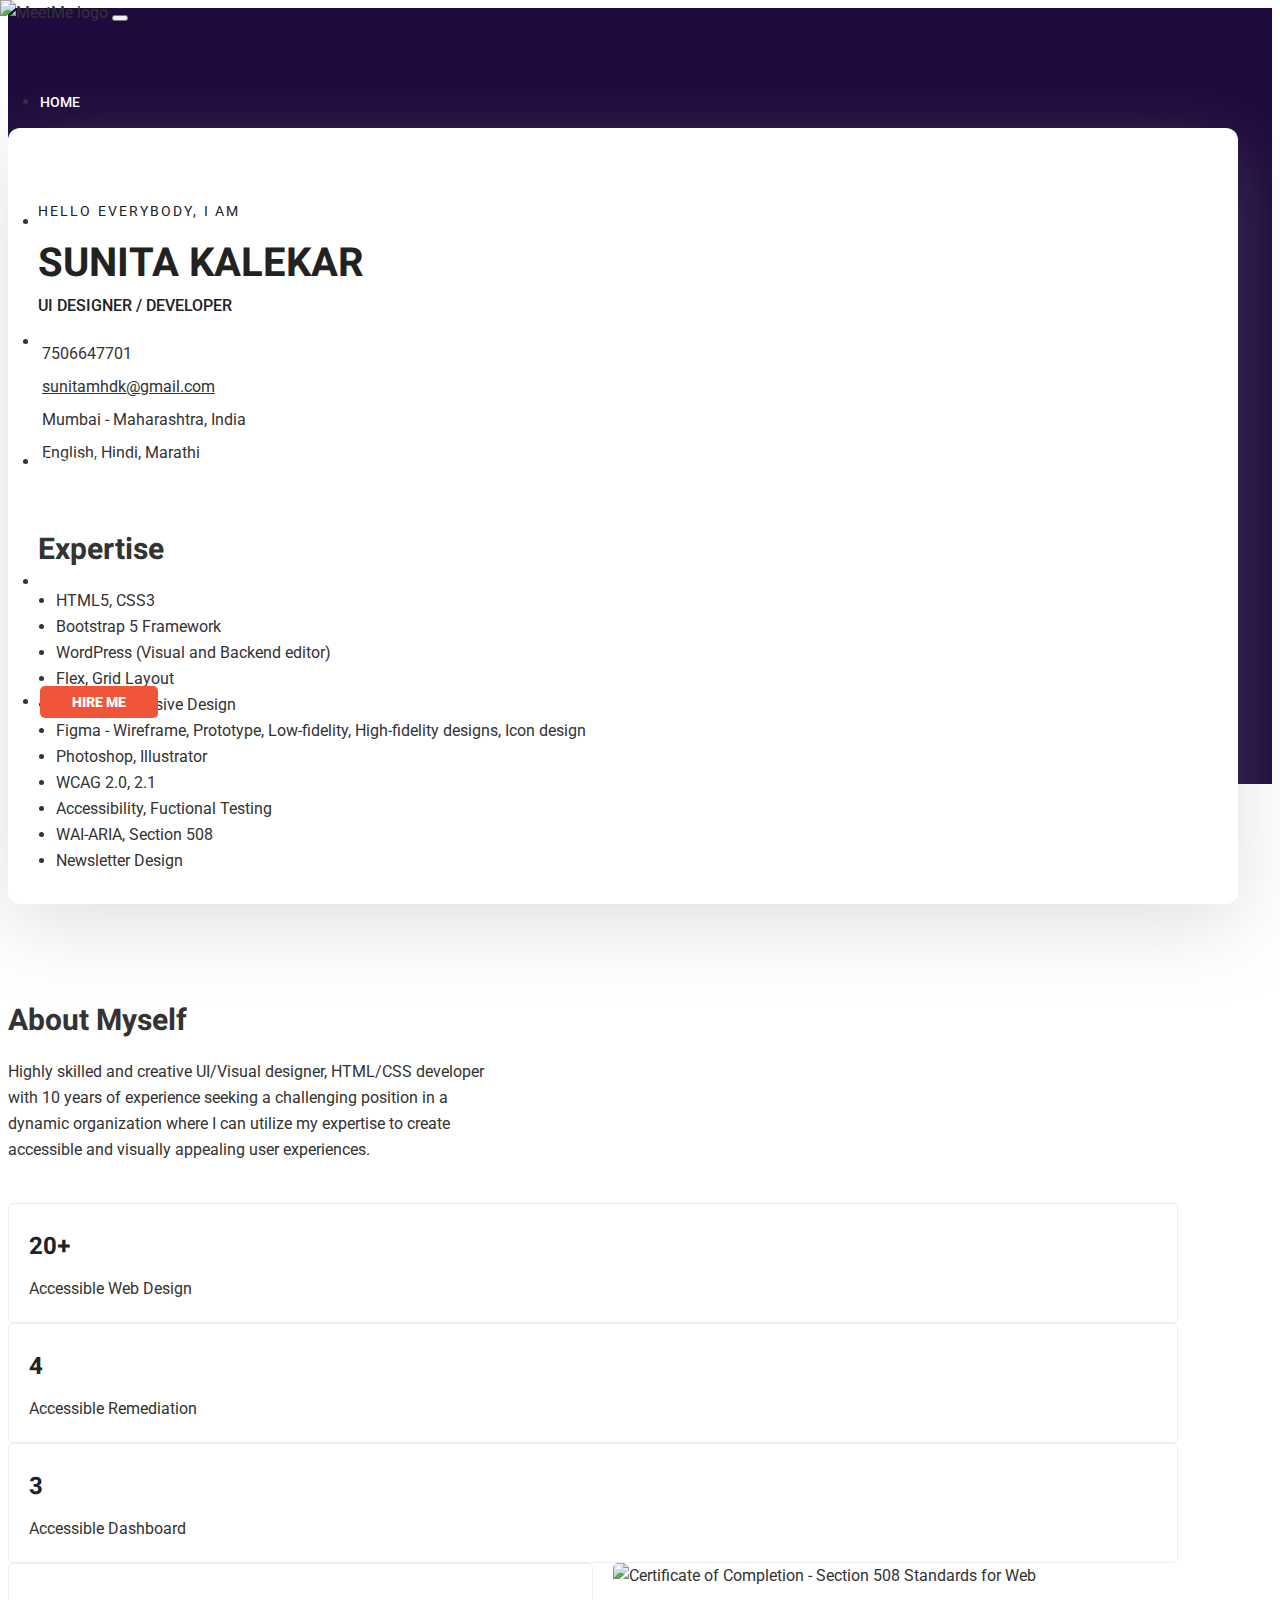
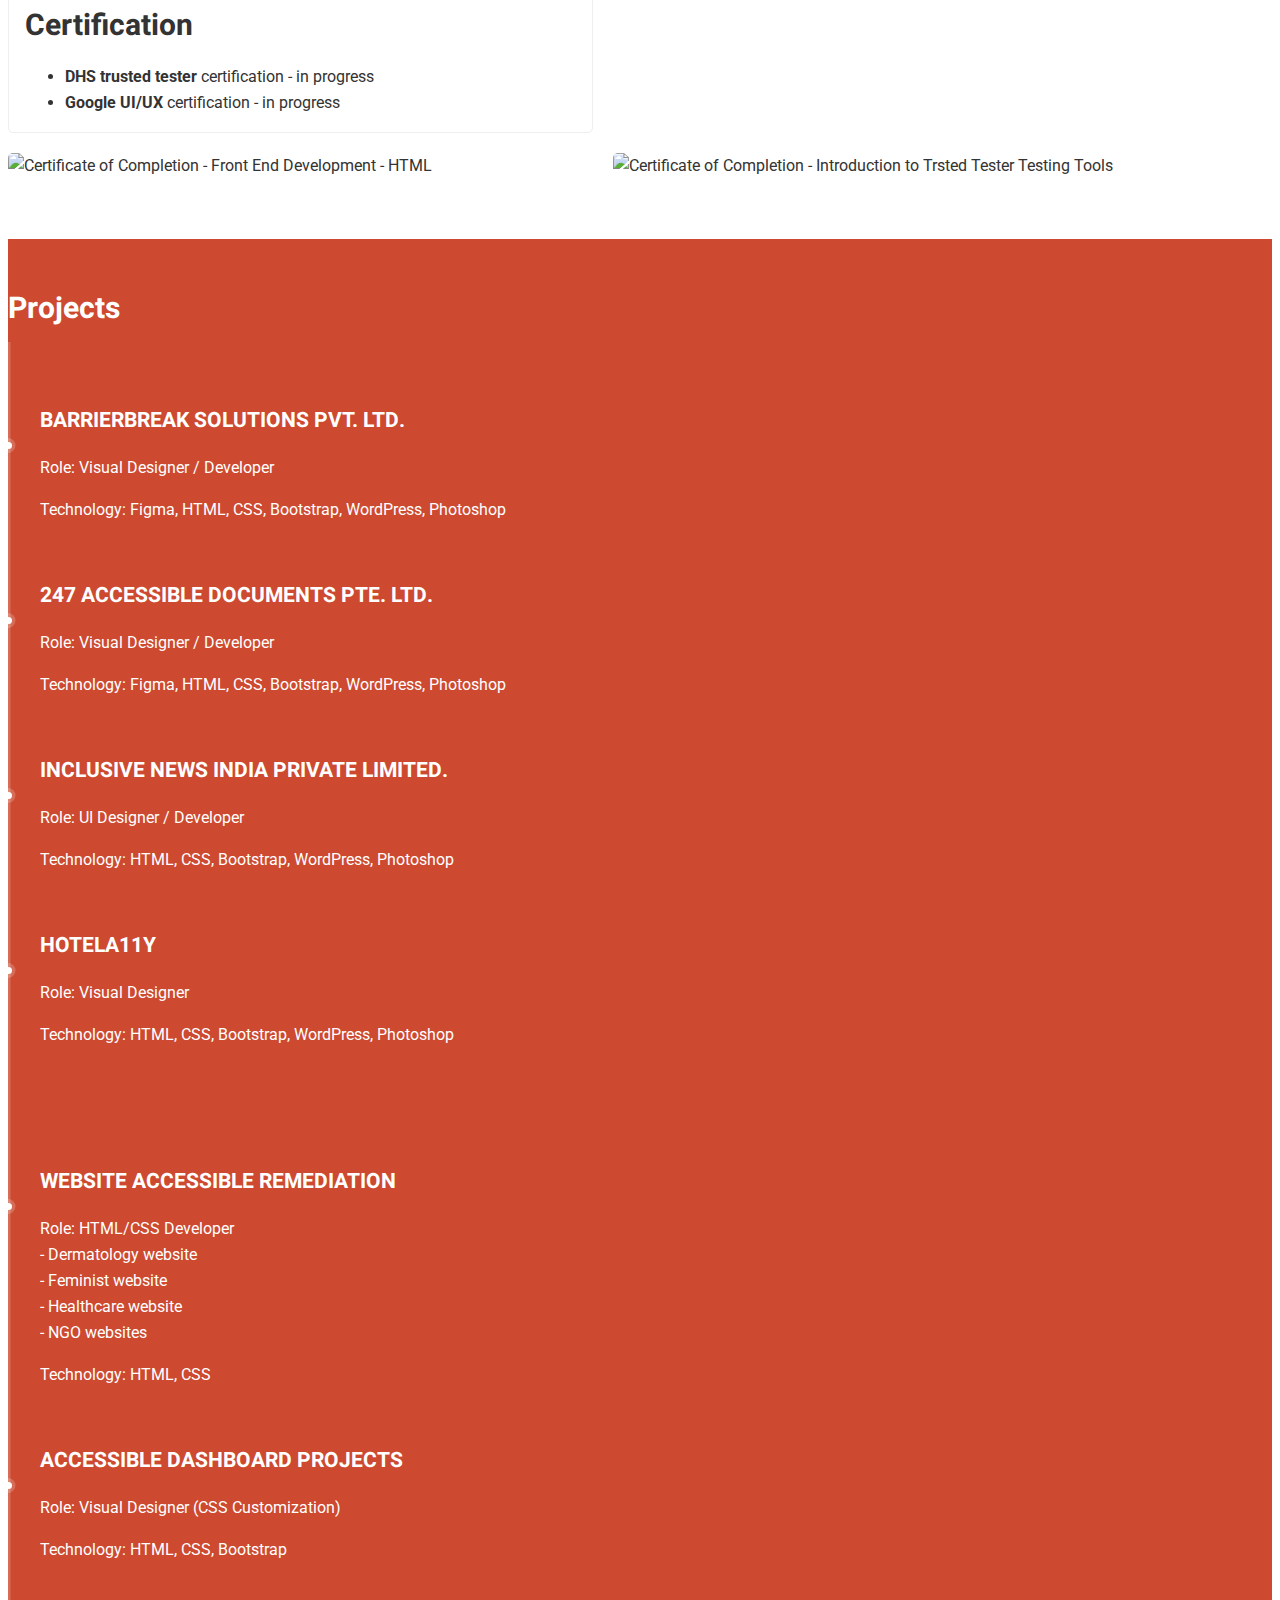
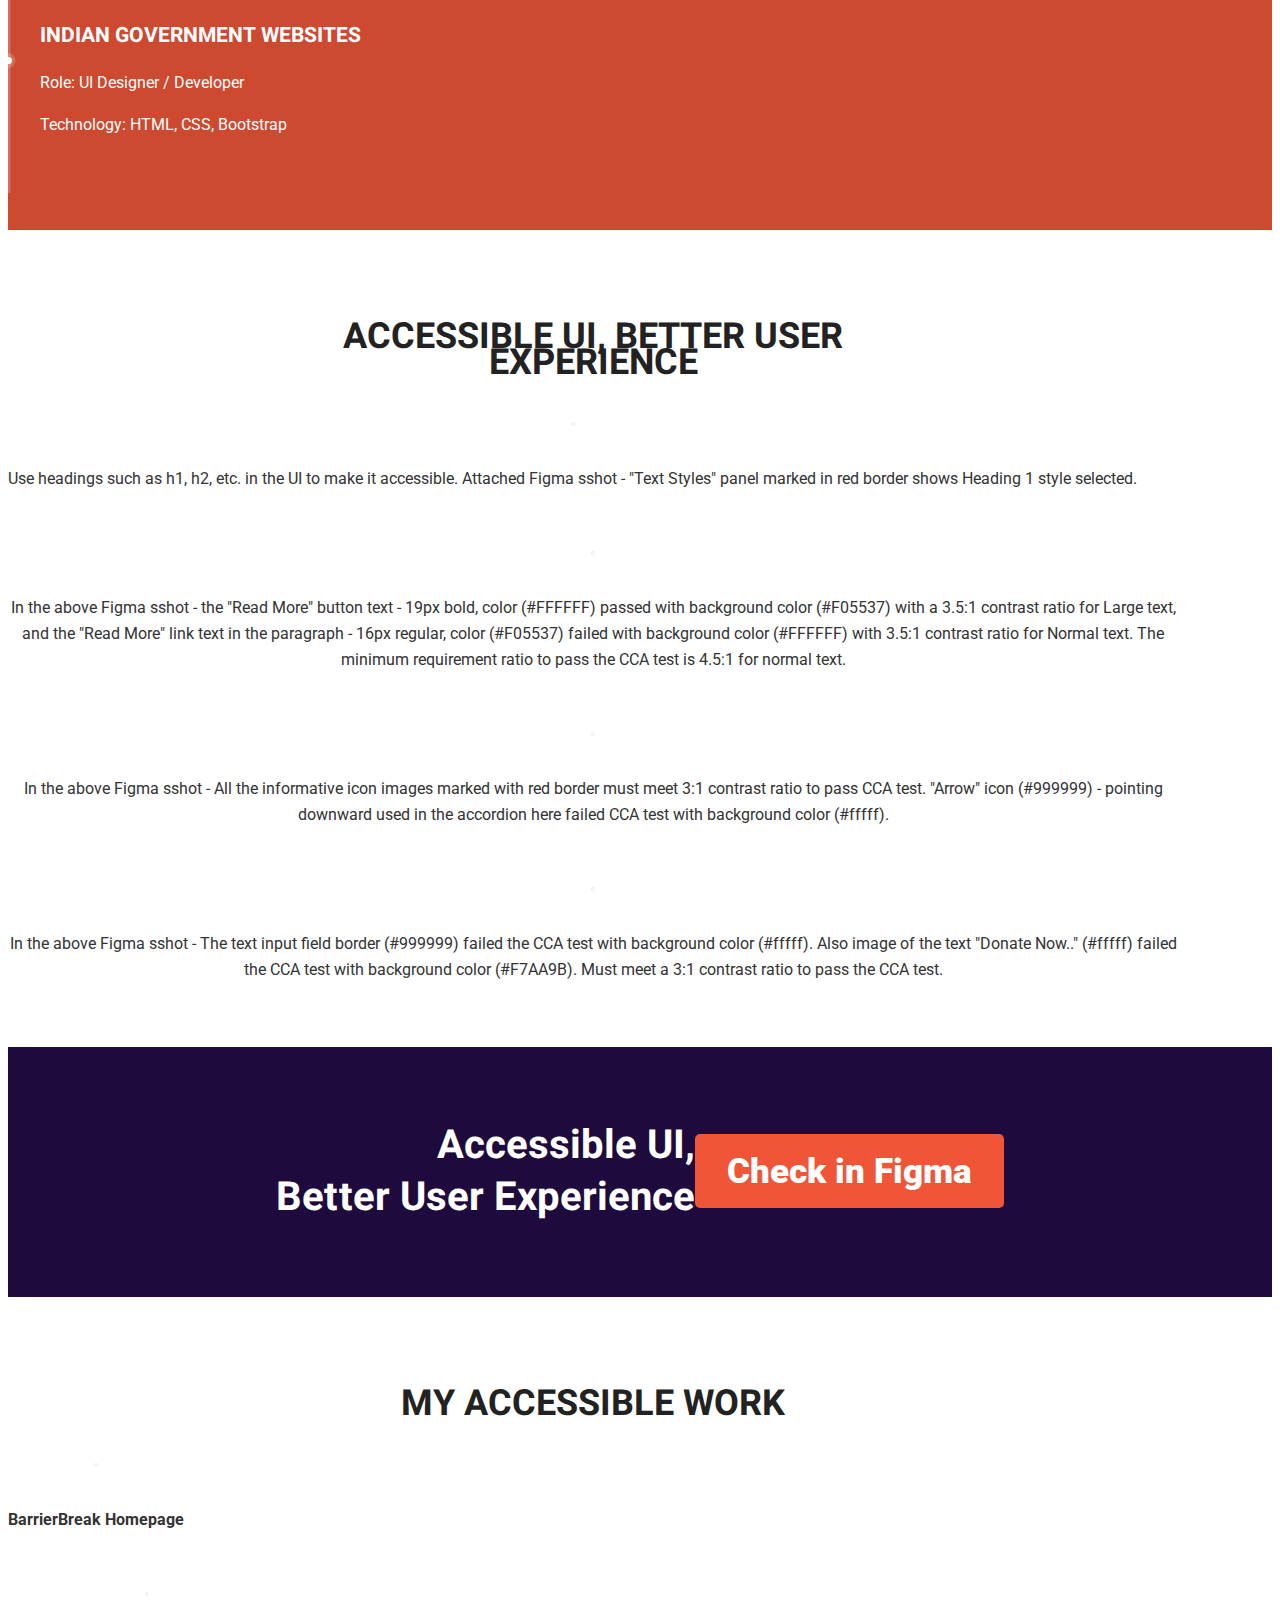
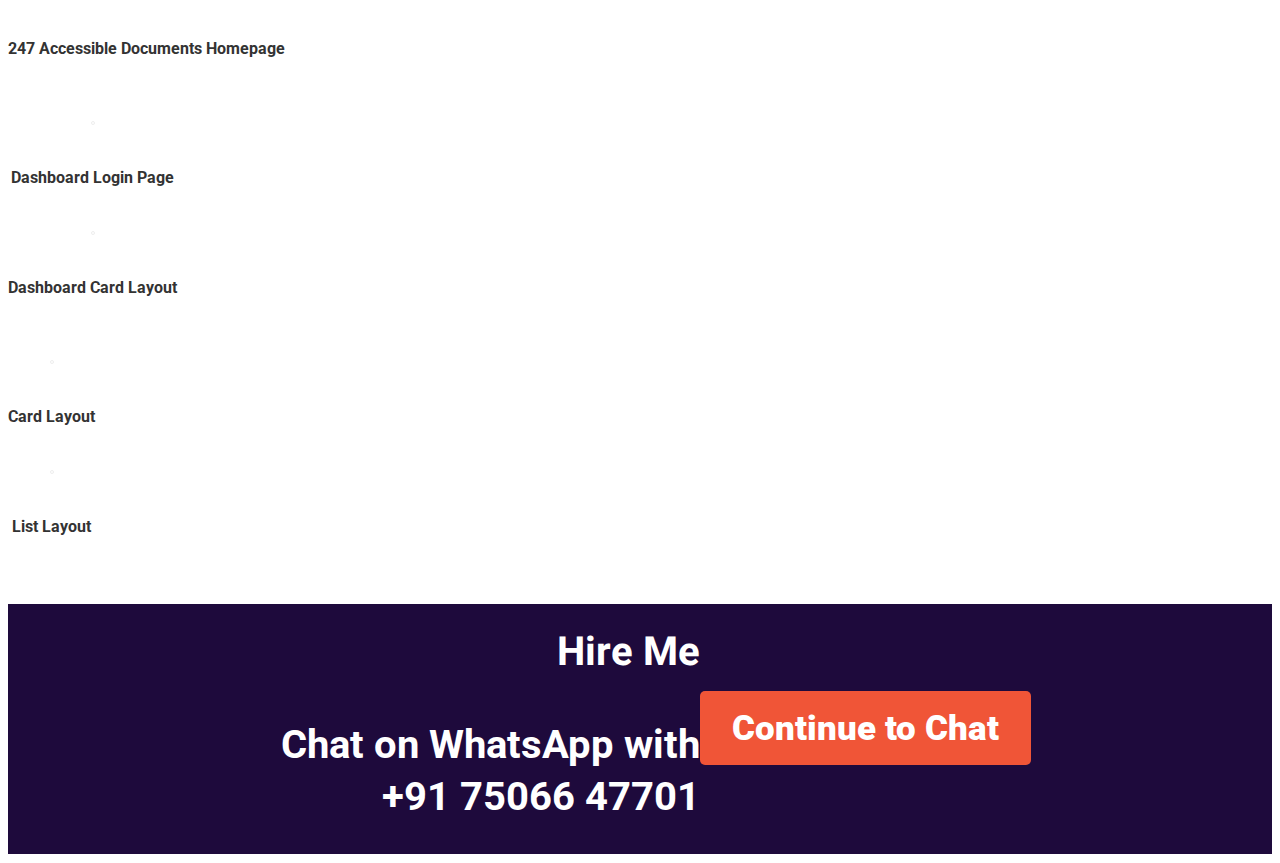
==== index.html @ 28e0c37a "Update index.html" ====
<!Doctype html>
<html lang="en">
   <head>
      <!-- Required meta tags -->
      <meta charset="utf-8">
      <meta name="viewport" content="width=device-width, initial-scale=1, shrink-to-fit=no">
      <link rel="icon" href="img/favicon.png" type="image/png">
      <title>Sunita - MeetMe</title>
      <!-- Bootstrap CSS -->
      <link rel="stylesheet" href="css/bootstrap.css">
      <link rel="stylesheet" href="vendors/linericon/style.css">
      <link rel="stylesheet" href="css/font-awesome.min.css">
      <link rel="stylesheet" href="vendors/flaticon/flaticon.css">
      <!-- main css -->
      <link rel="stylesheet" href="css/style.css">
      <link rel="stylesheet" href="css/responsive.css">
   </head>
   <body>
      <!--================Header Menu Area =================-->
      <header class="header_area">
         <div class="main_menu">
            <nav class="navbar navbar-expand-lg navbar-light">
               <div class="container box_1620">
                  <!-- Brand and toggle get grouped for better mobile display -->
                  <img src="img/logo.png" alt="MeetMe logo">
                  <button class="navbar-toggler" type="button" data-toggle="collapse" data-target="#navbarSupportedContent" aria-controls="navbarSupportedContent" aria-expanded="false" aria-label="Toggle navigation">
                  <span class="icon-bar"></span>
                  <span class="icon-bar"></span>
                  <span class="icon-bar"></span>
                  </button>
                  <!-- Collect the nav links, forms, and other content for toggling -->
                  <div class="collapse navbar-collapse offset" id="navbarSupportedContent">
                     <ul class="nav navbar-nav menu_nav ml-auto">
                        <li class="nav-item active"><a class="nav-link" href="index.html">Home</a></li>
                        <li class="nav-item"><a class="nav-link" href="#about-us">About Myself</a></li>
                        <li class="nav-item"><a class="nav-link" href="#projects">Projects</a></li>
                        <li class="nav-item"><a class="nav-link" href="#accessible-ui">Accessible UI</a></li>
                        <li class="nav-item"><a class="nav-link" href="#accessible-work">My Accessible Work</a></li>
                        <li class="nav-item"><a class="nav-link" href="#hire-me"><span class="primary-btn">Hire Me</span></a></li>
                     </ul>
                  </div>
               </div>
            </nav>
         </div>
      </header>
      <!--================Header Menu Area =================-->
      <!--================Home Banner Area =================-->
      <section class="home_banner_area">
         <div class="container box_1620">
            <div class="banner_inner d-flex align-items-center">
               <div class="banner_content">
                  <div class="row">
                     <div class="col-lg-4">
                        <img src="img/sunita_profile_pic.jpg" alt="" class="rounded">
                     </div>
                     <div class="col-lg-4">
                        <div class="personal_text">
                           <p class="p1">Hello Everybody, I am</p>
                           <h1>SUNITA KALEKAR</h1>
                           <p class="p2">UI Designer / Developer</p>
                           <ul class="list basic_info">
                              <li><i class="lnr lnr-phone-handset" aria-label="Phone"></i> &nbsp;7506647701</li>
                              <li><i class="lnr lnr-envelope" aria-label="Email"></i> &nbsp;<a href="mailto:sunitamhdk@gmail.com">sunitamhdk@gmail.com</a></li>
                              <li><i class="lnr lnr-home" aria-label="Location"></i> &nbsp;Mumbai - Maharashtra, India</li>
                              <li><i class="lnr lnr-text-format" aria-label="Language"></i>
                                 &nbsp;English, Hindi, Marathi
                              </li>
                           </ul>
                           <ul class="list personal_social">
                              <li><a href="https://www.linkedin.com/in/sunita-kalekar-0247026a/" target="_blank" aria-label="Sunita on Linkedin"><i class="fa fa-linkedin" aria-hidden="true"></i></a></li>
                              <li><a href="https://www.facebook.com/sunita.mahadikkalekar/" target="_blank" aria-label="Sunita on Facebook"><i class="fa fa-facebook" aria-hidden="true"></i></a></li>
                           </ul>
                        </div>
                     </div>
                     <div class="col-lg-4">
                        <div class="personal_text">
                           <h2>Expertise</h2>
                           <ul class="custom-list-orange" style="margin-bottom: 0;">
                              <li>HTML5, CSS3</li>
                              <li>Bootstrap 5 Framework</li>
                              <li>WordPress (Visual and Backend editor)</li>
							  <li>Flex, Grid Layout</li>
                              <li>Web / Responsive Design</li>
                              <li>Figma - Wireframe, Prototype, Low-fidelity, High-fidelity designs, Icon design </li>
                              <li>Photoshop, Illustrator</li>
                              <li>WCAG 2.0, 2.1</li>
                              <li>Accessibility, Fuctional Testing</li>
                              <li>WAI-ARIA, Section 508</li>							  
                              <li>Newsletter Design</li>
                           </ul>
                        </div>
                     </div>
                  </div>
               </div>
            </div>
         </div>
      </section>
      <!--================End Home Banner Area =================-->
      <!--================Welcome Area =================-->
      <section class="welcome_area p_120" id="about-us">
         <div class="container">
            <div class="row welcome_inner">
               <div class="col-lg-6">
                  <div class="welcome_text">
                     <h2>About Myself</h2>
                     <p>Highly skilled and creative UI/Visual designer, HTML/CSS developer with 10 years of experience seeking a challenging position in a dynamic organization where I can utilize my expertise to create accessible and visually appealing user experiences. </p>
                     <div class="row">
                        <div class="col-md-4">
                           <div class="wel_item">
                              <i class="lnr lnr-database"></i>
                              <p class="p1">20+</p>
                              <p>Accessible Web Design</p>
                           </div>
                        </div>
                        <div class="col-md-4">
                           <div class="wel_item">
                              <i class="lnr lnr-book"></i>
                              <p class="p1">4</p>
                              <p>Accessible Remediation</p>
                           </div>
                        </div>
                        <div class="col-md-4">
                           <div class="wel_item">
                              <i class="lnr lnr-users"></i>
                              <p class="p1">3</p>
                              <p>Accessible Dashboard</p>
                           </div>
                        </div>
                     </div>
                  </div>
               </div>
               <div class="col-lg-6">
                  <div class="certificate-container">
                     <div style="border: 1px solid #eeeeee; padding: 1.5rem 1rem 0 1rem; border-radius: 5px;">
                        <h2>Certification</h2>
                        <ul>
                           <li><strong>DHS trusted tester </strong> certification - in progress</li>
                           <li><strong>Google UI/UX</strong> certification - in progress</li>
                        </ul>
                     </div>
                     <div><img src="img/section_508_certification.png" alt="Certificate of Completion - Section 508 Standards for Web"></div>
                     <div><img src="img/html_certification.png" alt="Certificate of Completion - Front End Development - HTML"></div>
                     <div><img src="img/section_508_certification2.png" alt="Certificate of Completion - Introduction to Trsted Tester Testing Tools"></div>
                  </div>
               </div>
            </div>
         </div>
         </div>
         </div>
      </section>
      <!--================End Welcome Area =================-->
      <!--================My Tabs Area =================-->
      <section class="mytabs_area" id="projects">
         <div class="container">
            <h2>Projects</h2>
            <div class="row">
               <div class="tabs_inner col-lg-6">
                  <div class="tab-content">
                     <div class="tab-pane fade show active">
                        <ul class="list">
                           <li>
                              <span></span>
                              <div class="media">
                                 <div class="media-body">
                                    <h3><a href="https://www.barrierbreak.com/" target="_blank">BarrierBreak Solutions Pvt. Ltd.</a></h3>
                                    <p>Role: Visual Designer / Developer</p>
                                    <p>Technology: Figma, HTML, CSS, Bootstrap, WordPress, Photoshop</p>
                                 </div>
                              </div>
                           </li>
                           <li>
                              <span></span>
                              <div class="media">
                                 <div class="media-body">
                                    <h3><a href="https://247accessibledocuments.com/" target="_blank">247 Accessible Documents Pte. Ltd.</a></h3>
                                    <p>Role: Visual Designer / Developer</p>
                                    <p>Technology: Figma, HTML, CSS, Bootstrap, WordPress, Photoshop</p>
                                 </div>
                              </div>
                           </li>
                           <li>
                              <span></span>
                              <div class="media">
                                 <div class="media-body">
                                    <h3><a href="https://newzhook.com/" target="_blank">Inclusive News India Private Limited.</a></h3>
                                    <p>Role: UI Designer / Developer</p>
                                    <p>Technology: HTML, CSS, Bootstrap, WordPress, Photoshop</p>
                                 </div>
                              </div>
                           </li>
                           <li>
                              <span></span>
                              <div class="media">
                                 <div class="media-body">
                                    <h3><a href="https://hotela11y.com/" target="_blank">Hotela11y</a></h3>
                                    <p>Role: Visual Designer</p>
                                    <p>Technology: HTML, CSS, Bootstrap, WordPress, Photoshop</p>
                                 </div>
                              </div>
                           </li>
                        </ul>
                     </div>
                  </div>
               </div>
               <div class="tabs_inner col-lg-6">
                  <div class="tab-content">
                     <div class="tab-pane fade show active">
                        <ul class="list">
                           <li>
                              <span></span>
                              <div class="media">
                                 <div class="media-body">
                                    <h3>Website Accessible Remediation</h3>
                                    <p>Role: HTML/CSS Developer</p>
                                    <ul style="list-style: none; padding-left: 0;">
										<li style="margin-bottom: 0;">- Dermatology website</li>
										<li style="margin-bottom: 0;">- Feminist website<br>
										<li style="margin-bottom: 0;">- Healthcare website <br>
										<li style="margin-bottom: 0;">- NGO websites
									</ul>
                                    <p>Technology: HTML, CSS</p>
                                 </div>
                              </div>
                           </li>
                           <li>
                              <span></span>
                              <div class="media">
                                 <div class="media-body">
                                    <h3>Accessible Dashboard Projects</h3>
                                    <p>Role: Visual Designer (CSS Customization)</p>
                                    <p>Technology: HTML, CSS, Bootstrap</p>
                                 </div>
                              </div>
                           </li>
                           <li>
                              <span></span>
                              <div class="media">
                                 <div class="media-body">
                                    <h3>Indian Government Websites</h3>
                                    <p>Role: UI Designer / Developer</p>
                                    <p>Technology: HTML, CSS, Bootstrap</p>
                                 </div>
                              </div>
                           </li>
                        </ul>
                     </div>
                  </div>
               </div>
            </div>
         </div>
      </section>
      <!--================End My Tabs Area =================-->
      <!--================Home Gallery Area =================-->
      <section class="home_gallery_area" style="padding-top: 4rem; padding-bottom: 4rem;"  id="accessible-ui">
         <div class="container">
            <div class="main_title">
               <h2>Accessible UI, Better User Experience</h2>
            </div>
         </div>
         <div class="container">
            <div class="gallery_f_inner row imageGallery1">
               <div class="col-lg-6 col-md-6 col-sm-6 brand manipul design print">
                  <div class="h_gallery_item">
                     <div class="g_img_item">
                        <img class="img-fluid" src="img/headings_new2.png" alt="">
                     </div>
                     <div class="g_item_text">
                        <p>Use headings such as h1, h2, etc. in the UI to make it accessible. Attached Figma sshot - "Text Styles" panel marked in red border shows Heading 1 style selected.</p>
                     </div>
                  </div>
               </div>
               <div class="col-lg-6 col-md-6 col-sm-6 brand manipul creative">
                  <div class="h_gallery_item">
                     <div class="g_img_item">
                        <img class="img-fluid" src="img/color_new2.png" alt="">
                     </div>
                     <div class="g_item_text">
                        <p>In the above Figma sshot - the "Read More" button text - 19px bold, color (#FFFFFF) passed with background color (#F05537) with a 3.5:1 contrast ratio for Large text, and the "Read More" link text in the paragraph - 16px regular, color (#F05537) failed with background color (#FFFFFF) with 3.5:1 contrast ratio for Normal text. The minimum requirement ratio to pass the CCA test is 4.5:1 for normal text.</p>
                     </div>
                  </div>
               </div>
               <div class="col-lg-6 col-md-6 col-sm-6 brand manipul creative">
                  <div class="h_gallery_item">
                     <div class="g_img_item">
                        <img class="img-fluid" src="img/color.png" alt="">
                     </div>
                     <div class="g_item_text">
                        <p>In the above Figma sshot - All the informative icon images marked with red border must meet 3:1 contrast ratio to pass CCA test. "Arrow" icon (#999999) - pointing downward used in the accordion here failed CCA test with background color (#fffff). 
                        </p>
                     </div>
                  </div>
               </div>
               <div class="col-lg-6 col-md-6 col-sm-6 brand manipul creative">
                  <div class="h_gallery_item">
                     <div class="g_img_item">
                        <img class="img-fluid" src="img/non-text.png" alt="">
                     </div>
                     <div class="g_item_text">
                        <p>In the above Figma sshot - The text input field border (#999999) failed the CCA test with background color (#fffff). Also image of the text "Donate Now.." (#fffff) failed the CCA test with background color (#F7AA9B). Must meet a 3:1 contrast ratio to pass the CCA test.</p>
                     </div>
                  </div>
               </div>
            </div>
         </div>
      </section>
      <!--================End Home Gallery Area =================-->
	  
	  
<section class="banner-text">
         <div class="container-fluid">
            <div class="row">
               <div class="col-md-6">
                  <h2>Accessible UI, <br>Better User Experience</h2>
                  
               </div>
               <div class="col-md-6">
                  <a href="https://www.figma.com/proto/1Ls0M6vWAj0dCUy91GSBzM/Accessible-UI-in-Figma?type=design&node-id=96-323&t=tGe2L1X0GxQYj40s-0&scaling=min-zoom&page-id=0%3A1" target="_blank"><span class="_advp _aeam">Check in Figma</span></a>
               </div>
            </div>
         </div>
</section>	  
	  
	  
	  
	  
      <!--================Home Gallery Area =================-->
      <section class="home_gallery_area" style="padding-top: 4rem; padding-bottom: 4rem;"  id="accessible-work">
         <div class="container">
            <div class="main_title">
               <h2>My Accessible work</h2>
            </div>
         </div>
         <div class="container">
            <div class="gallery_f_inner row imageGallery1">
               <div class="col-lg-6 col-md-6 col-sm-6 brand manipul design print">
                  <div class="h_gallery_item">
                     <div class="g_img_item">
                        <img class="img-fluid" src="img/bb.png" alt="">
                     </div>
                     <div class="g_item_text">
                        <p><strong>BarrierBreak Homepage</strong></p>
                     </div>
                  </div>
               </div>
               <div class="col-lg-6 col-md-6 col-sm-6 brand manipul creative">
                  <div class="h_gallery_item">
                     <div class="g_img_item">
                        <img class="img-fluid" src="img/247.png" alt="">
                     </div>
                     <div class="g_item_text">
                        <p><strong>247 Accessible Documents Homepage</strong></p>
                     </div>
                  </div>
               </div>
               <div class="col-lg-6 col-md-6 col-sm-6 brand manipul creative">
                  <div class="h_gallery_item">
                     <div class="g_img_item">
                        <img src="img/dashboard_login_page.png" alt="">
                     </div>
                     <div class="g_item_text">
                        <p><strong>Dashboard Login Page</strong></p>
                     </div>
                     <br>
                     <div class="g_img_item">
                        <img src="img/dashboard_cards.png" alt="">
                     </div>
                     <div class="g_item_text">
                        <p><strong>Dashboard Card Layout</strong></p>
                     </div>
                  </div>
               </div>
               <div class="col-lg-6 col-md-6 col-sm-6 brand manipul creative">
                  <div class="h_gallery_item">
                     <div class="g_img_item">
                        <img src="img/unblock.png" alt="">
                     </div>
                     <div class="g_item_text">
                        <p><strong>Card Layout</strong></p>
                     </div>
                     <br>
                     <div class="g_img_item">
                        <img src="img/unblock2.png" alt="">
                     </div>
                     <div class="g_item_text">
                        <p><strong>List Layout</strong></p>
                     </div>
                  </div>
               </div>
            </div>
         </div>
      </section>
      <!--================End Home Gallery Area =================-->
      <!--================Footer Area =================-->
      <footer class="banner-text" id="hire-me">
         <div class="container-fluid">
            <div class="row">
               <div class="col-md-6">
                  <h2 class="sr-only">
                  Hire Me
                  </h2>
                  <p>Chat on WhatsApp with +91 75066 47701</p>
               </div>
               <div class="col-md-6">
                  <a href="https://web.whatsapp.com/send/?phone=%2B917506647701&amp;text&amp;type=phone_number&amp;app_absent=0" title="Share on WhatsApp" id="action-button" class="_9vcv _advm _9scb" data-ms="{&quot;creative&quot;:&quot;link&quot;}" target="_blank"><span class="_advp _aeam">Continue to Chat</span></a>
               </div>
            </div>
         </div>
      </footer>
      <!--================End Footer Area =================-->
      <!-- Optional JavaScript -->
      <!-- jQuery first, then Popper.js, then Bootstrap JS -->
      <script src="js/jquery-3.3.1.min.js"></script>
      <script src="js/popper.js"></script>
      <script src="js/bootstrap.min.js"></script>
   </body>
</html>
---- css/style.css ----
/*----------------------------------------------------
@File: Default Styles
@Author: Rocky Ahmed
@URL: http://wethemez.com
Author E-mail: rockybd1995@gmail.com

This file contains the styling for the actual theme, this
is the file you need to edit to change the look of the
theme.
---------------------------------------------------- */
/*=====================================================================
@Template Name: Builder Construction 
@Author: Rocky Ahmed
@Developed By: Rocky Ahmed
@Developer URL: http://rocky.wethemez.com
Author E-mail: rockybd1995@gmail.com

@Default Styles

Table of Content:
01/ Variables
02/ predefin
03/ header
04/ button
05/ banner
06/ breadcrumb
07/ about
08/ team
09/ project 
10/ price 
11/ team 
12/ blog 
13/ video  
14/ features  
15/ career  
16/ contact 
17/ footer

=====================================================================*/
/*----------------------------------------------------*/
/*font Variables*/
/*Color Variables*/
/*=================== fonts ====================*/
@import url("https://fonts.googleapis.com/css?family=Heebo:300,400,700,900|Roboto:300,400,500,700");
/*---------------------------------------------------- */
/*----------------------------------------------------*/

:root {
	--orange {color: #F05537;}
}


.list {
  list-style: none;
  margin: 0px;
  padding: 0px; }

a {
  text-decoration: none;
  transition: all 0.3s ease-in-out; }
  a:hover, a:focus {
    text-decoration: none;
     }
	
.row.m0 {
  margin: 0px; }

body {
  line-height: 26px;
  font-size: 16px;
  font-family: "Roboto", sans-serif;
  font-weight: normal;
  color: #333; }

h1, h2, h3, h4, h5, h6 {
  font-family: "Heebo", sans-serif;
  font-weight: bold; }

button:focus {
  outline: none;
  box-shadow: none; }

.p0 {
  padding-left: 0px;
  padding-right: 0px; }

.p_120 {
  padding-top: 150px;
  padding-bottom: 60px; }

.p_100 {
  padding-top: 100px;
  padding-bottom: 100px; }

.pad_top {
  padding-top: 120px; }

.pad_bt {
  padding-bottom: 120px; }

.mt-25 {
  margin-top: 25px; }

@media (min-width: 1200px) {
  .container {
    max-width: 1170px; } }

@media (min-width: 1620px) {
  .box_1620 {
    max-width: 1620px;
    margin: auto;
    width: 100%;
    padding-left: 0px;
    padding-right: 0px; } }
/* Main Title Area css
============================================================================================ */
.main_title {
  text-align: center;
  max-width: 670px;
  margin: 0px auto 2rem; }
  .main_title h2 {
    font-family: "Heebo", sans-serif;
    font-size: 36px;
    color: #222222;
    margin-bottom: 15px;
    text-transform: uppercase; }
  .main_title p {
    font-size: 16px;
    font-family: "Roboto", sans-serif;
    font-weight: normal;
    line-height: 26px;
    color: #333;
    margin-bottom: 0px; }

/* End Main Title Area css
============================================================================================ */
/*---------------------------------------------------- */
/*----------------------------------------------------*/
.header_area {
  position: absolute;
  width: 100%;
  top: 0;
  left: 0;
  z-index: 99;
  transition: background 0.4s, all 0.3s linear; }
  .header_area .navbar {
    background: transparent;
    padding: 0px;
    border: 0px;
    border-radius: 0px; }
    .header_area .navbar .nav .nav-item {
      margin-right: 45px; }
      .header_area .navbar .nav .nav-item .nav-link {
        font: 500 14px/120px "Roboto", sans-serif;
        text-transform: uppercase;
        color: #fff;
        padding: 0px;
        display: inline-block; }
        .header_area .navbar .nav .nav-item .nav-link:after {
          display: none; }
      .header_area .navbar .nav .nav-item:hover .nav-link, .header_area .navbar .nav .nav-item.active .nav-link {
        color: #fff; }
      .header_area .navbar .nav .nav-item.submenu {
        position: relative; }
        .header_area .navbar .nav .nav-item.submenu ul {
          border: none;
          padding: 0px;
          border-radius: 0px;
          box-shadow: none;
          margin: 0px;
          background: #fff;
          box-shadow: 0px 3px 16px 0px rgba(0, 0, 0, 0.1); }
          @media (min-width: 992px) {
            .header_area .navbar .nav .nav-item.submenu ul {
              position: absolute;
              top: 120%;
              left: 0px;
              min-width: 200px;
              text-align: left;
              opacity: 0;
              transition: all 300ms ease-in;
              visibility: hidden;
              display: block;
              border: none;
              padding: 0px;
              border-radius: 0px; } }
          .header_area .navbar .nav .nav-item.submenu ul:before {
            content: "";
            width: 0;
            height: 0;
            border-style: solid;
            border-width: 10px 10px 0 10px;
            border-color: #eeeeee transparent transparent transparent;
            position: absolute;
            right: 24px;
            top: 45px;
            z-index: 3;
            opacity: 0;
            transition: all 400ms linear; }
          .header_area .navbar .nav .nav-item.submenu ul .nav-item {
            display: block;
            float: none;
            margin-right: 0px;
            border-bottom: 1px solid #ededed;
            margin-left: 0px;
            transition: all 0.4s linear; }
            .header_area .navbar .nav .nav-item.submenu ul .nav-item .nav-link {
              line-height: 45px;
              color: #222222;
              padding: 0px 30px;
              transition: all 150ms linear;
              display: block;
              margin-right: 0px; }
            .header_area .navbar .nav .nav-item.submenu ul .nav-item:last-child {
              border-bottom: none; }
            .header_area .navbar .nav .nav-item.submenu ul .nav-item:hover .nav-link {
              background: #766dff;
              color: #fff; }
        @media (min-width: 992px) {
          .header_area .navbar .nav .nav-item.submenu:hover ul {
            visibility: visible;
            opacity: 1;
            top: 100%; } }
        .header_area .navbar .nav .nav-item.submenu:hover ul .nav-item {
          margin-top: 0px; }
      .header_area .navbar .nav .nav-item:last-child {
        margin-right: 0px; }
    .header_area .navbar .search {
      font-size: 12px;
      line-height: 60px;
      display: inline-block;
      color: #222222;
      margin-left: 80px; }
      .header_area .navbar .search i {
        font-weight: 600; }
  .header_area.navbar_fixed .main_menu {
    position: fixed;
    width: 100%;
    top: -70px;
    left: 0;
    right: 0;
    background: #1E0A3C;
    transform: translateY(70px);
    transition: transform 500ms ease, background 500ms ease;
    -webkit-transition: transform 500ms ease, background 500ms ease;
    box-shadow: 0px 3px 16px 0px rgba(0, 0, 0, 0.1); }
    .header_area.navbar_fixed .main_menu .navbar .nav .nav-item .nav-link {
      line-height: 70px; }

.top_menu {
  background: #f9f9ff; }
  .top_menu .header_social li {
    display: inline-block;
    margin-right: 15px; }
    .top_menu .header_social li a {
      font-size: 14px;
      color: #777777;
      display: inline-block;
      line-height: 42px;
      transition: all 300ms linear 0s; }
    .top_menu .header_social li:last-child {
      margin-right: 0px; }
    .top_menu .header_social li:hover a {
      color: #766dff; }
  .top_menu .dn_btn {
    line-height: 42px;
    display: inline-block;
    font-size: 12px;
    margin-right: 30px;
    font-family: "Roboto", sans-serif;
    font-weight: normal;
    color: #777777;
    transition: all 300ms linear 0s; }
    .top_menu .dn_btn:hover {
      color: #766dff; }
    .top_menu .dn_btn:last-child {
      margin-right: 0px; }
  .top_menu .lan_pack {
    height: 30px;
    border: 1px solid #eeeeee;
    border-radius: 3px;
    line-height: 28px;
    font-size: 12px;
    font-family: "Roboto", sans-serif;
    font-weight: 500;
    padding-left: 19px;
    padding-right: 36px;
    color: #777777;
    background: #f9f9ff;
    margin-right: 5px;
    margin-top: 8px; }
    .top_menu .lan_pack .current {
      color: #777777; }
    .top_menu .lan_pack:after {
      content: "\f0d7";
      border: none !important;
      font: normal normal normal 12px/1 FontAwesome;
      transform: rotate(0deg);
      height: auto;
      margin-top: -6px;
      right: 20px; }

/*---------------------------------------------------- */
/*----------------------------------------------------*/
/* Home Banner Area css
============================================================================================ */
.home_banner_area {
  position: relative;
  z-index: 1;
  background: #1E0A3C;
  margin-bottom: 50px;
  }
  
  .home_banner_area .box_1620 {
    border-radius: 12px;
    position: relative;
    bottom: -120px;
    background: #fff;
    padding: 30px;
    box-shadow: 0px 20px 80px 0px rgba(153, 153, 153, 0.3); }
  .home_banner_area .banner_inner {
    position: relative;
    width: 100%;
    display: flex; }
    .home_banner_area .banner_inner .banner_content {
      color: #333;
      vertical-align: middle;
      align-self: center;
      text-align: left; }
      .home_banner_area .banner_inner .banner_content .media .d-flex {
        padding-right: 125px; }
      .home_banner_area .banner_inner .banner_content .media .media-body {
        vertical-align: middle;
        align-self: center; }

.blog_banner {
  min-height: 780px;
  position: relative;
  z-index: 1;
  overflow: hidden;
  margin-bottom: 0px; }
  .blog_banner .banner_inner {
    background: #04091e;
    position: relative;
    overflow: hidden;
    width: 100%;
    min-height: 780px;
    z-index: 1; }
    .blog_banner .banner_inner .overlay {
      background: url(../img/banner/banner-2.jpg) no-repeat scroll center center;
      opacity: .5;
      height: 125%;
      position: absolute;
      left: 0px;
      top: 0px;
      width: 100%;
      z-index: -1; }
    .blog_banner .banner_inner .blog_b_text {
      max-width: 700px;
      margin: auto;
      color: #fff; }
      .blog_banner .banner_inner .blog_b_text h2 {
        font-size: 60px;
        font-weight: bold;
        font-family: "Heebo", sans-serif;
        line-height: 66px;
        margin-bottom: 15px;
        text-transform: uppercase; }
      .blog_banner .banner_inner .blog_b_text p {
        font-size: 16px;
        margin-bottom: 35px; }
      .blog_banner .banner_inner .blog_b_text .white_bg_btn {
        line-height: 42px;
        padding: 0px 45px;
        border-radius: 5px; }

.banner_box {
  max-width: 1620px;
  margin: auto; }

.banner_area {
  position: relative;
  z-index: 1;
  min-height: 350px;
  background-image: -moz-linear-gradient(0deg, #766dff 0%, #88f3ff 100%);
  background-image: -webkit-linear-gradient(0deg, #766dff 0%, #88f3ff 100%);
  background-image: -ms-linear-gradient(0deg, #766dff 0%, #88f3ff 100%);
  margin-bottom: 120px; }
  .banner_area .box_1620 {
    background: #fff;
    min-height: 360px;
    border-radius: 12px;
    position: relative;
    bottom: -120px;
    box-shadow: 0px 20px 80px 0px rgba(153, 153, 153, 0.3); }
  .banner_area .banner_inner {
    position: relative;
    overflow: hidden;
    width: 100%;
    min-height: 360px;
    z-index: 1; }
    .banner_area .banner_inner .banner_content h2 {
      color: #222222;
      font-size: 48px;
      font-family: "Heebo", sans-serif;
      margin-bottom: 0px;
      font-weight: bold; }
    .banner_area .banner_inner .banner_content .page_link a {
      font-size: 14px;
      color: #222222;
      font-family: "Roboto", sans-serif;
      margin-right: 32px;
      position: relative; }
      .banner_area .banner_inner .banner_content .page_link a:before {
        content: "\e87a";
        font-family: 'Linearicons-Free';
        position: absolute;
        right: -25px;
        top: 50%;
        transform: translateY(-50%); }
      .banner_area .banner_inner .banner_content .page_link a:last-child {
        margin-right: 0px; }
        .banner_area .banner_inner .banner_content .page_link a:last-child:before {
          display: none; }
      .banner_area .banner_inner .banner_content .page_link a:hover {
        color: #766dff; }

/* End Home Banner Area css
============================================================================================ */
/*---------------------------------------------------- */
/*----------------------------------------------------*/
/* Latest Blog Area css
============================================================================================ */
.latest_blog_inner {
  margin-bottom: -30px; }

.l_blog_item {
  margin-bottom: 30px; }
  .l_blog_item .date {
    font-size: 13px;
    font-family: "Roboto", sans-serif;
    font-weight: normal;
    color: #777777;
    margin-top: 20px;
    display: block;
    margin-bottom: 15px; }
  .l_blog_item h4 {
    font-size: 18px;
    line-height: 24px;
    color: #222222;
    border-bottom: 1px solid #eeeeee;
    padding-bottom: 20px;
    margin-bottom: 20px;
    transition: all 300ms linear 0s; }
  .l_blog_item p {
    margin-bottom: 0px; }
  .l_blog_item:hover h4 {
    color: #766dff; }

/* End Latest Blog Area css
============================================================================================ */
/*================= latest_blog_area css =============*/
.single-recent-blog-post {
  margin-bottom: 30px; }
  .single-recent-blog-post .thumb {
    overflow: hidden; }
    .single-recent-blog-post .thumb img {
      transition: all 0.7s linear; }
  .single-recent-blog-post .details {
    padding-top: 30px; }
    .single-recent-blog-post .details .sec_h4 {
      line-height: 24px;
      padding: 10px 0px 13px;
      transition: all 0.3s linear; }
      .single-recent-blog-post .details .sec_h4:hover {
        color: #777777; }
  .single-recent-blog-post .date {
    font-size: 14px;
    line-height: 24px;
    font-weight: 400; }
  .single-recent-blog-post:hover img {
    transform: scale(1.23) rotate(10deg); }

.tags .tag_btn {
  font-size: 12px;
  font-weight: 500;
  line-height: 20px;
  border: 1px solid #eeeeee;
  display: inline-block;
  padding: 1px 18px;
  text-align: center;
  color: #222222; }
  .tags .tag_btn:before {
    background: #766dff; }
  .tags .tag_btn + .tag_btn {
    margin-left: 2px; }

/*========= blog_categorie_area css ===========*/
.blog_categorie_area {
  padding-top: 80px;
  padding-bottom: 80px; }

.categories_post {
  position: relative;
  text-align: center;
  cursor: pointer; }
  .categories_post img {
    max-width: 100%; }
  .categories_post .categories_details {
    position: absolute;
    top: 20px;
    left: 20px;
    right: 20px;
    bottom: 20px;
    background: rgba(34, 34, 34, 0.8);
    color: #fff;
    transition: all 0.3s linear;
    display: flex;
    align-items: center;
    justify-content: center; }
    .categories_post .categories_details h5 {
      margin-bottom: 0px;
      font-size: 18px;
      line-height: 26px;
      text-transform: uppercase;
      color: #fff;
      position: relative; }
    .categories_post .categories_details p {
      font-weight: 300;
      font-size: 14px;
      line-height: 26px;
      margin-bottom: 0px; }
    .categories_post .categories_details .border_line {
      margin: 10px 0px;
      background: #fff;
      width: 100%;
      height: 1px; }
  .categories_post:hover .categories_details {
    background-image: -moz-linear-gradient(0deg, #766dff 0%, #88f3ff 100%);
    background-image: -webkit-linear-gradient(0deg, #766dff 0%, #88f3ff 100%);
    background-image: -ms-linear-gradient(0deg, #766dff 0%, #88f3ff 100%);
    opacity: 0.851; }

/*============ blog_left_sidebar css ==============*/
.blog_item {
  margin-bottom: 40px; }

.blog_info {
  padding-top: 30px; }
  .blog_info .post_tag {
    padding-bottom: 20px; }
    .blog_info .post_tag a {
      font: 300 14px/21px "Roboto", sans-serif;
      color: #222222; }
      .blog_info .post_tag a:hover {
        color: #777777; }
      .blog_info .post_tag a.active {
        color: #766dff; }
  .blog_info .blog_meta li a {
    font: 300 14px/20px "Roboto", sans-serif;
    color: #777777;
    vertical-align: middle;
    padding-bottom: 12px;
    display: inline-block; }
    .blog_info .blog_meta li a i {
      color: #222222;
      font-size: 16px;
      font-weight: 600;
      padding-left: 15px;
      line-height: 20px;
      vertical-align: middle; }
    .blog_info .blog_meta li a:hover {
      color: #766dff; }

.blog_post img {
  max-width: 100%; }

.blog_details {
  padding-top: 20px; }
  .blog_details h2 {
    font-size: 24px;
    line-height: 36px;
    color: #222222;
    font-weight: 600;
    transition: all 0.3s linear; }
    .blog_details h2:hover {
      color: #766dff; }
  .blog_details p {
    margin-bottom: 26px; }

.view_btn {
  font-size: 14px;
  line-height: 36px;
  display: inline-block;
  color: #222222;
  font-weight: 500;
  padding: 0px 30px;
  background: #fff; }

.blog_right_sidebar {
  border: 1px solid #eeeeee;
  background: #fafaff;
  padding: 30px; }
  .blog_right_sidebar .widget_title {
    font-size: 18px;
    line-height: 25px;
    background: #766dff;
    text-align: center;
    color: #fff;
    padding: 8px 0px;
    margin-bottom: 30px; }
  .blog_right_sidebar .search_widget .input-group .form-control {
    font-size: 14px;
    line-height: 29px;
    border: 0px;
    width: 100%;
    font-weight: 300;
    color: #fff;
    padding-left: 20px;
    border-radius: 45px;
    z-index: 0;
    background: #766dff; }
    .blog_right_sidebar .search_widget .input-group .form-control.placeholder {
      color: #fff; }
    .blog_right_sidebar .search_widget .input-group .form-control:-moz-placeholder {
      color: #fff; }
    .blog_right_sidebar .search_widget .input-group .form-control::-moz-placeholder {
      color: #fff; }
    .blog_right_sidebar .search_widget .input-group .form-control::-webkit-input-placeholder {
      color: #fff; }
    .blog_right_sidebar .search_widget .input-group .form-control:focus {
      box-shadow: none; }
  .blog_right_sidebar .search_widget .input-group .btn-default {
    position: absolute;
    right: 20px;
    background: transparent;
    border: 0px;
    box-shadow: none;
    font-size: 14px;
    color: #fff;
    padding: 0px;
    top: 50%;
    transform: translateY(-50%);
    z-index: 1; }
  .blog_right_sidebar .author_widget {
    text-align: center; }
    .blog_right_sidebar .author_widget h4 {
      font-size: 18px;
      line-height: 20px;
      color: #222222;
      margin-bottom: 5px;
      margin-top: 30px; }
    .blog_right_sidebar .author_widget p {
      margin-bottom: 0px; }
    .blog_right_sidebar .author_widget .social_icon {
      padding: 7px 0px 15px; }
      .blog_right_sidebar .author_widget .social_icon a {
        font-size: 14px;
        color: #222222;
        transition: all 0.2s linear; }
        .blog_right_sidebar .author_widget .social_icon a + a {
          margin-left: 20px; }
        .blog_right_sidebar .author_widget .social_icon a:hover {
          color: #766dff; }
  .blog_right_sidebar .popular_post_widget .post_item .media-body {
    justify-content: center;
    align-self: center;
    padding-left: 20px; }
    .blog_right_sidebar .popular_post_widget .post_item .media-body h3 {
      font-size: 14px;
      line-height: 20px;
      color: #222222;
      margin-bottom: 4px;
      transition: all 0.3s linear; }
      .blog_right_sidebar .popular_post_widget .post_item .media-body h3:hover {
        color: #766dff; }
    .blog_right_sidebar .popular_post_widget .post_item .media-body p {
      font-size: 12px;
      line-height: 21px;
      margin-bottom: 0px; }
  .blog_right_sidebar .popular_post_widget .post_item + .post_item {
    margin-top: 20px; }
  .blog_right_sidebar .post_category_widget .cat-list li {
    border-bottom: 2px dotted #eee;
    transition: all 0.3s ease 0s;
    padding-bottom: 12px; }
    .blog_right_sidebar .post_category_widget .cat-list li a {
      font-size: 14px;
      line-height: 20px;
      color: #777; }
      .blog_right_sidebar .post_category_widget .cat-list li a p {
        margin-bottom: 0px; }
    .blog_right_sidebar .post_category_widget .cat-list li + li {
      padding-top: 15px; }
    .blog_right_sidebar .post_category_widget .cat-list li:hover {
      border-color: #766dff; }
      .blog_right_sidebar .post_category_widget .cat-list li:hover a {
        color: #766dff; }
  .blog_right_sidebar .newsletter_widget {
    text-align: center; }
    .blog_right_sidebar .newsletter_widget .form-group {
      margin-bottom: 8px; }
    .blog_right_sidebar .newsletter_widget .input-group-prepend {
      margin-right: -1px; }
    .blog_right_sidebar .newsletter_widget .input-group-text {
      background: #fff;
      border-radius: 0px;
      vertical-align: top;
      font-size: 12px;
      line-height: 36px;
      padding: 0px 0px 0px 15px;
      border: 1px solid #eeeeee;
      border-right: 0px; }
    .blog_right_sidebar .newsletter_widget .form-control {
      font-size: 12px;
      line-height: 24px;
      color: #cccccc;
      border: 1px solid #eeeeee;
      border-left: 0px;
      border-radius: 0px; }
      .blog_right_sidebar .newsletter_widget .form-control.placeholder {
        color: #cccccc; }
      .blog_right_sidebar .newsletter_widget .form-control:-moz-placeholder {
        color: #cccccc; }
      .blog_right_sidebar .newsletter_widget .form-control::-moz-placeholder {
        color: #cccccc; }
      .blog_right_sidebar .newsletter_widget .form-control::-webkit-input-placeholder {
        color: #cccccc; }
      .blog_right_sidebar .newsletter_widget .form-control:focus {
        outline: none;
        box-shadow: none; }
    .blog_right_sidebar .newsletter_widget .bbtns {
      background: #766dff;
      color: #fff;
      font-size: 12px;
      line-height: 38px;
      display: inline-block;
      font-weight: 500;
      padding: 0px 24px 0px 24px;
      border-radius: 0; }
    .blog_right_sidebar .newsletter_widget .text-bottom {
      font-size: 12px; }
  .blog_right_sidebar .tag_cloud_widget ul li {
    display: inline-block; }
    .blog_right_sidebar .tag_cloud_widget ul li a {
      display: inline-block;
      border: 1px solid #eee;
      background: #fff;
      padding: 0px 13px;
      margin-bottom: 8px;
      transition: all 0.3s ease 0s;
      color: #222222;
      font-size: 12px; }
      .blog_right_sidebar .tag_cloud_widget ul li a:hover {
        background-image: -moz-linear-gradient(0deg, #766dff 0%, #88f3ff 100%);
        background-image: -webkit-linear-gradient(0deg, #766dff 0%, #88f3ff 100%);
        background-image: -ms-linear-gradient(0deg, #766dff 0%, #88f3ff 100%);
        color: #fff; }
  .blog_right_sidebar .br {
    width: 100%;
    height: 1px;
    background: #eeeeee;
    margin: 30px 0px; }

.blog-pagination {
  padding-top: 25px;
  padding-bottom: 95px; }
  .blog-pagination .page-link {
    border-radius: 0; }
  .blog-pagination .page-item {
    border: none; }

.page-link {
  background: transparent;
  font-weight: 400; }

.blog-pagination .page-item.active .page-link {
  background-color: #766dff;
  border-color: transparent;
  color: #fff; }

.blog-pagination .page-link {
  position: relative;
  display: block;
  padding: 0.5rem 0.75rem;
  margin-left: -1px;
  line-height: 1.25;
  color: #8a8a8a;
  border: none; }

.blog-pagination .page-link .lnr {
  font-weight: 600; }

.blog-pagination .page-item:last-child .page-link,
.blog-pagination .page-item:first-child .page-link {
  border-radius: 0; }

.blog-pagination .page-link:hover {
  color: #fff;
  text-decoration: none;
  background-color: #766dff;
  border-color: #eee; }

/*============ Start Blog Single Styles  =============*/
.single-post-area .social-links {
  padding-top: 10px; }
  .single-post-area .social-links li {
    display: inline-block;
    margin-bottom: 10px; }
    .single-post-area .social-links li a {
      color: #cccccc;
      padding: 7px;
      font-size: 14px;
      transition: all 0.2s linear; }
      .single-post-area .social-links li a:hover {
        color: #222222; }
.single-post-area .blog_details {
  padding-top: 26px; }
  .single-post-area .blog_details p {
    margin-bottom: 10px; }
.single-post-area .quotes {
  margin-top: 20px;
  margin-bottom: 30px;
  padding: 24px 35px 24px 30px;
  background-color: white;
  box-shadow: -20.84px 21.58px 30px 0px rgba(176, 176, 176, 0.1);
  font-size: 14px;
  line-height: 24px;
  color: #777;
  font-style: italic; }
.single-post-area .arrow {
  position: absolute; }
  .single-post-area .arrow .lnr {
    font-size: 20px;
    font-weight: 600; }
.single-post-area .thumb .overlay-bg {
  background: rgba(0, 0, 0, 0.8); }
.single-post-area .navigation-area {
  border-top: 1px solid #eee;
  padding-top: 30px;
  margin-top: 60px; }
  .single-post-area .navigation-area p {
    margin-bottom: 0px; }
  .single-post-area .navigation-area h4 {
    font-size: 18px;
    line-height: 25px;
    color: #222222; }
  .single-post-area .navigation-area .nav-left {
    text-align: left; }
    .single-post-area .navigation-area .nav-left .thumb {
      margin-right: 20px;
      background: #000; }
      .single-post-area .navigation-area .nav-left .thumb img {
        transition: all 300ms linear 0s; }
    .single-post-area .navigation-area .nav-left .lnr {
      margin-left: 20px;
      opacity: 0;
      transition: all 300ms linear 0s; }
    .single-post-area .navigation-area .nav-left:hover .lnr {
      opacity: 1; }
    .single-post-area .navigation-area .nav-left:hover .thumb img {
      opacity: .5; }
    @media (max-width: 767px) {
      .single-post-area .navigation-area .nav-left {
        margin-bottom: 30px; } }
  .single-post-area .navigation-area .nav-right {
    text-align: right; }
    .single-post-area .navigation-area .nav-right .thumb {
      margin-left: 20px;
      background: #000; }
      .single-post-area .navigation-area .nav-right .thumb img {
        transition: all 300ms linear 0s; }
    .single-post-area .navigation-area .nav-right .lnr {
      margin-right: 20px;
      opacity: 0;
      transition: all 300ms linear 0s; }
    .single-post-area .navigation-area .nav-right:hover .lnr {
      opacity: 1; }
    .single-post-area .navigation-area .nav-right:hover .thumb img {
      opacity: .5; }
@media (max-width: 991px) {
  .single-post-area .sidebar-widgets {
    padding-bottom: 0px; } }

.comments-area {
  background: #fafaff;
  border: 1px solid #eee;
  padding: 50px 30px;
  margin-top: 50px; }
  @media (max-width: 414px) {
    .comments-area {
      padding: 50px 8px; } }
  .comments-area h4 {
    text-align: center;
    margin-bottom: 50px;
    color: #222222;
    font-size: 18px; }
  .comments-area h5 {
    font-size: 16px;
    margin-bottom: 0px; }
  .comments-area a {
    color: #222222; }
  .comments-area .comment-list {
    padding-bottom: 48px; }
    .comments-area .comment-list:last-child {
      padding-bottom: 0px; }
    .comments-area .comment-list.left-padding {
      padding-left: 25px; }
    @media (max-width: 413px) {
      .comments-area .comment-list .single-comment h5 {
        font-size: 12px; }
      .comments-area .comment-list .single-comment .date {
        font-size: 11px; }
      .comments-area .comment-list .single-comment .comment {
        font-size: 10px; } }
  .comments-area .thumb {
    margin-right: 20px; }
  .comments-area .date {
    font-size: 13px;
    color: #cccccc;
    margin-bottom: 13px; }
  .comments-area .comment {
    color: #777777;
    margin-bottom: 0px; }
  .comments-area .btn-reply {
    background-color: #fff;
    color: #222222;
    border: 1px solid #eee;
    padding: 2px 18px;
    font-size: 12px;
    display: block;
    font-weight: 600;
    transition: all 300ms linear 0s; }
    .comments-area .btn-reply:hover {
      background-color: #766dff;
      color: #fff; }

.comment-form {
  background: #fafaff;
  text-align: center;
  border: 1px solid #eee;
  padding: 47px 30px 43px;
  margin-top: 50px;
  margin-bottom: 0px; }
  .comment-form h4 {
    text-align: center;
    margin-bottom: 50px;
    font-size: 18px;
    line-height: 22px;
    color: #222222; }
  .comment-form .name {
    padding-left: 0px; }
    @media (max-width: 767px) {
      .comment-form .name {
        padding-right: 0px;
        margin-bottom: 1rem; } }
  .comment-form .email {
    padding-right: 0px; }
    @media (max-width: 991px) {
      .comment-form .email {
        padding-left: 0px; } }
  .comment-form .form-control {
    padding: 8px 20px;
    background: #fff;
    border: none;
    border-radius: 0px;
    width: 100%;
    font-size: 14px;
    color: #777777;
    border: 1px solid transparent; }
    .comment-form .form-control:focus {
      box-shadow: none;
      border: 1px solid #eee; }
  .comment-form textarea.form-control {
    height: 140px;
    resize: none; }
  .comment-form ::-webkit-input-placeholder {
    /* Chrome/Opera/Safari */
    font-size: 13px;
    color: #777; }
  .comment-form ::-moz-placeholder {
    /* Firefox 19+ */
    font-size: 13px;
    color: #777; }
  .comment-form :-ms-input-placeholder {
    /* IE 10+ */
    font-size: 13px;
    color: #777; }
  .comment-form :-moz-placeholder {
    /* Firefox 18- */
    font-size: 13px;
    color: #777; }

/*============ End Blog Single Styles  =============*/
/*---------------------------------------------------- */
/*----------------------------------------------------*/
/* Reservation Form Area css
============================================================================================ */
.reservation_form_area .res_form_inner {
  max-width: 555px;
  margin: auto;
  box-shadow: 0px 10px 30px 0px rgba(153, 153, 153, 0.1);
  padding: 75px 50px;
  position: relative; }
  .reservation_form_area .res_form_inner:before {
    content: "";
    background: url(../img/contact-shap-1.png);
    position: absolute;
    left: -125px;
    height: 421px;
    width: 98px;
    top: 50%;
    transform: translateY(-50%); }
  .reservation_form_area .res_form_inner:after {
    content: "";
    background: url(../img/contact-shap-2.png);
    position: absolute;
    right: -125px;
    height: 421px;
    width: 98px;
    top: 50%;
    transform: translateY(-50%); }

.reservation_form .form-group input {
  height: 40px;
  border-radius: 0px;
  border: 1px solid #eeeeee;
  outline: none;
  box-shadow: none;
  padding: 0px 15px;
  font-size: 13px;
  font-family: "Roboto", sans-serif;
  font-weight: 300;
  color: #999999; }
  .reservation_form .form-group input.placeholder {
    font-size: 13px;
    font-family: "Roboto", sans-serif;
    font-weight: 300;
    color: #999999; }
  .reservation_form .form-group input:-moz-placeholder {
    font-size: 13px;
    font-family: "Roboto", sans-serif;
    font-weight: 300;
    color: #999999; }
  .reservation_form .form-group input::-moz-placeholder {
    font-size: 13px;
    font-family: "Roboto", sans-serif;
    font-weight: 300;
    color: #999999; }
  .reservation_form .form-group input::-webkit-input-placeholder {
    font-size: 13px;
    font-family: "Roboto", sans-serif;
    font-weight: 300;
    color: #999999; }
.reservation_form .form-group .res_select {
  height: 40px;
  border: 1px solid #eeeeee;
  border-radius: 0px;
  width: 100%;
  padding: 0px 15px;
  line-height: 36px; }
  .reservation_form .form-group .res_select .current {
    font-size: 13px;
    font-family: "Roboto", sans-serif;
    font-weight: 300;
    color: #999999; }
  .reservation_form .form-group .res_select:after {
    content: "\e874";
    font-family: 'Linearicons-Free';
    color: #cccccc;
    transform: rotate(0deg);
    border: none;
    margin-top: -17px;
    font-size: 13px;
    right: 22px; }
.reservation_form .form-group:last-child {
  text-align: center; }

/* End Reservation Form Area css
============================================================================================ */
/*============== contact_area css ================*/
.mapBox {
  height: 420px;
  margin-bottom: 80px; }

.contact_info .info_item {
  position: relative;
  padding-left: 45px; }
  .contact_info .info_item i {
    position: absolute;
    left: 0;
    top: 0;
    font-size: 20px;
    line-height: 24px;
    color: #766dff;
    font-weight: 600; }
  .contact_info .info_item h6 {
    font-size: 16px;
    line-height: 24px;
    color: "Roboto", sans-serif;
    font-weight: bold;
    margin-bottom: 0px;
    color: #222222; }
    .contact_info .info_item h6 a {
      color: #222222; }
  .contact_info .info_item p {
    font-size: 14px;
    line-height: 24px;
    padding: 2px 0px; }

.contact_form .form-group {
  margin-bottom: 10px; }
  .contact_form .form-group .form-control {
    font-size: 13px;
    line-height: 26px;
    color: #999;
    border: 1px solid #eeeeee;
    font-family: "Roboto", sans-serif;
    border-radius: 0px;
    padding-left: 20px; }
    .contact_form .form-group .form-control:focus {
      box-shadow: none;
      outline: none; }
    .contact_form .form-group .form-control.placeholder {
      color: #999; }
    .contact_form .form-group .form-control:-moz-placeholder {
      color: #999; }
    .contact_form .form-group .form-control::-moz-placeholder {
      color: #999; }
    .contact_form .form-group .form-control::-webkit-input-placeholder {
      color: #999; }
  .contact_form .form-group textarea {
    resize: none; }
    .contact_form .form-group textarea.form-control {
      height: 140px; }
.contact_form .submit_btn {
  margin-top: 20px;
  cursor: pointer; }

/* Contact Success and error Area css
============================================================================================ */
.modal-message .modal-dialog {
  position: absolute;
  top: 36%;
  left: 50%;
  transform: translateX(-50%) translateY(-50%) !important;
  margin: 0px;
  max-width: 500px;
  width: 100%; }
  .modal-message .modal-dialog .modal-content .modal-header {
    text-align: center;
    display: block;
    border-bottom: none;
    padding-top: 50px;
    padding-bottom: 50px; }
    .modal-message .modal-dialog .modal-content .modal-header .close {
      position: absolute;
      right: -15px;
      top: -15px;
      padding: 0px;
      color: #fff;
      opacity: 1;
      cursor: pointer; }
    .modal-message .modal-dialog .modal-content .modal-header h2 {
      display: block;
      text-align: center;
      color: #766dff;
      padding-bottom: 10px;
      font-family: "Roboto", sans-serif; }
    .modal-message .modal-dialog .modal-content .modal-header p {
      display: block; }

/* End Contact Success and error Area css
============================================================================================ */
/*---------------------------------------------------- */
/*----------------------------------------------------*/
/*============== Elements Area css ================*/
.mb-20 {
  margin-bottom: 20px; }

.mb-30 {
  margin-bottom: 30px; }

.sample-text-area {
  padding: 100px 0px; }
  .sample-text-area .title_color {
    margin-bottom: 30px; }
  .sample-text-area p {
    line-height: 26px; }
    .sample-text-area p b {
      font-weight: bold;
      color: #766dff; }
    .sample-text-area p i {
      color: #766dff;
      font-style: italic; }
    .sample-text-area p sup {
      color: #766dff;
      font-style: italic; }
    .sample-text-area p sub {
      color: #766dff;
      font-style: italic; }
    .sample-text-area p del {
      color: #766dff; }
    .sample-text-area p u {
      color: #766dff; }

/*============== End Elements Area css ================*/
/*==============Elements Button Area css ================*/
.elements_button .title_color {
  margin-bottom: 30px;
  color: #222222; }

.title_color {
  color: #222222; }

.button-group-area {
  margin-top: 15px; }
  .button-group-area:nth-child(odd) {
    margin-top: 40px; }
  .button-group-area:first-child {
    margin-top: 0px; }
  .button-group-area .theme_btn {
    margin-right: 10px; }
  .button-group-area .white_btn {
    margin-right: 10px; }
  .button-group-area .link {
    text-decoration: underline;
    color: #222222;
    background: transparent; }
    .button-group-area .link:hover {
      color: #fff; }
  .button-group-area .disable {
    background: transparent;
    color: #007bff;
    cursor: not-allowed; }
    .button-group-area .disable:before {
      display: none; }

.primary {
  background: #52c5fd; }
  .primary:before {
    background: #2faae6; }

.success {
  background: #4cd3e3; }
  .success:before {
    background: #2ebccd; }

.info {
  background: #38a4ff; }
  .info:before {
    background: #298cdf; }

.warning {
  background: #f4e700; }
  .warning:before {
    background: #e1d608; }

.danger {
  background: #f54940; }
  .danger:before {
    background: #e13b33; }

.primary-border {
  background: transparent;
  border: 1px solid #52c5fd;
  color: #52c5fd; }
  .primary-border:before {
    background: #52c5fd; }

.success-border {
  background: transparent;
  border: 1px solid #4cd3e3;
  color: #4cd3e3; }
  .success-border:before {
    background: #4cd3e3; }

.info-border {
  background: transparent;
  border: 1px solid #38a4ff;
  color: #38a4ff; }
  .info-border:before {
    background: #38a4ff; }

.warning-border {
  background: #fff;
  border: 1px solid #f4e700;
  color: #f4e700; }
  .warning-border:before {
    background: #f4e700; }

.danger-border {
  background: transparent;
  border: 1px solid #f54940;
  color: #f54940; }
  .danger-border:before {
    background: #f54940; }

.link-border {
  background: transparent;
  border: 1px solid #766dff;
  color: #766dff; }
  .link-border:before {
    background: #766dff; }

.radius {
  border-radius: 3px; }

.circle {
  border-radius: 20px; }

.arrow span {
  padding-left: 5px; }

.e-large {
  line-height: 50px;
  padding-top: 0px;
  padding-bottom: 0px; }

.large {
  line-height: 45px;
  padding-top: 0px;
  padding-bottom: 0px; }

.medium {
  line-height: 30px;
  padding-top: 0px;
  padding-bottom: 0px; }

.small {
  line-height: 25px;
  padding-top: 0px;
  padding-bottom: 0px; }

.general {
  line-height: 38px;
  padding-top: 0px;
  padding-bottom: 0px; }

/*==============End Elements Button Area css ================*/
/* =================================== */
/*  Elements Page Styles
/* =================================== */
/*---------- Start Elements Page -------------*/
.generic-banner {
  margin-top: 60px;
  text-align: center; }

.generic-banner .height {
  height: 600px; }

@media (max-width: 767.98px) {
  .generic-banner .height {
    height: 400px; } }
.generic-banner .generic-banner-content h2 {
  line-height: 1.2em;
  margin-bottom: 20px; }

@media (max-width: 991.98px) {
  .generic-banner .generic-banner-content h2 br {
    display: none; } }
.generic-banner .generic-banner-content p {
  text-align: center;
  font-size: 16px; }

@media (max-width: 991.98px) {
  .generic-banner .generic-banner-content p br {
    display: none; } }
.generic-content h1 {
  font-weight: 600; }

.about-generic-area {
  background: #fff; }

.about-generic-area p {
  margin-bottom: 20px; }

.white-bg {
  background: #fff; }

.section-top-border {
  padding: 50px 0;
  border-top: 1px dotted #eee; }

.switch-wrap {
  margin-bottom: 10px; }

.switch-wrap p {
  margin: 0; }

/*---------- End Elements Page -------------*/
.sample-text-area {
  padding: 100px 0 70px 0; }

.sample-text {
  margin-bottom: 0; }

.text-heading {
  margin-bottom: 30px;
  font-size: 24px; }

.typo-list {
  margin-bottom: 10px; }

@media (max-width: 767px) {
  .typo-sec {
    margin-bottom: 30px; } }
@media (max-width: 767px) {
  .element-wrap {
    margin-top: 30px; } }
b, sup, sub, u, del {
  color: #f8b600; }

h1 {
  font-size: 36px; }

h2 {
  font-size: 30px; }

h3 {
  font-size: 24px; }

h4 {
  font-size: 18px; }

h5 {
  font-size: 16px; }

h6 {
  font-size: 14px; }

.typography h1, .typography h2, .typography h3, .typography h4, .typography h5, .typography h6 {
  color: #777777; }

.button-area .border-top-generic {
  padding: 70px 15px;
  border-top: 1px dotted #eee; }

.button-group-area .genric-btn {
  margin-right: 10px;
  margin-top: 10px; }

.button-group-area .genric-btn:last-child {
  margin-right: 0; }

.circle {
  border-radius: 20px; }

.genric-btn {
  display: inline-block;
  outline: none;
  line-height: 40px;
  padding: 0 30px;
  font-size: .8em;
  text-align: center;
  text-decoration: none;
  font-weight: 500;
  cursor: pointer;
  -webkit-transition: all 0.3s ease 0s;
  -moz-transition: all 0.3s ease 0s;
  -o-transition: all 0.3s ease 0s;
  transition: all 0.3s ease 0s; }

.genric-btn:focus {
  outline: none; }

.genric-btn.e-large {
  padding: 0 40px;
  line-height: 50px; }

.genric-btn.large {
  line-height: 45px; }

.genric-btn.medium {
  line-height: 30px; }

.genric-btn.small {
  line-height: 25px; }

.genric-btn.radius {
  border-radius: 3px; }

.genric-btn.circle {
  border-radius: 20px; }

.genric-btn.arrow {
  display: -webkit-inline-box;
  display: -ms-inline-flexbox;
  display: inline-flex;
  -webkit-box-align: center;
  -ms-flex-align: center;
  align-items: center; }

.genric-btn.arrow span {
  margin-left: 10px; }

.genric-btn.default {
  color: #222222;
  background: #f9f9ff;
  border: 1px solid transparent; }

.genric-btn.default:hover {
  border: 1px solid #f9f9ff;
  background: #fff; }

.genric-btn.default-border {
  border: 1px solid #f9f9ff;
  background: #fff; }

.genric-btn.default-border:hover {
  color: #222222;
  background: #f9f9ff;
  border: 1px solid transparent; }

.genric-btn.primary {
  color: #fff;
  background: #f8b600;
  border: 1px solid transparent; }

.genric-btn.primary:hover {
  color: #f8b600;
  border: 1px solid #f8b600;
  background: #fff; }

.genric-btn.primary-border {
  color: #f8b600;
  border: 1px solid #f8b600;
  background: #fff; }

.genric-btn.primary-border:hover {
  color: #fff;
  background: #f8b600;
  border: 1px solid transparent; }

.genric-btn.success {
  color: #fff;
  background: #4cd3e3;
  border: 1px solid transparent; }

.genric-btn.success:hover {
  color: #4cd3e3;
  border: 1px solid #4cd3e3;
  background: #fff; }

.genric-btn.success-border {
  color: #4cd3e3;
  border: 1px solid #4cd3e3;
  background: #fff; }

.genric-btn.success-border:hover {
  color: #fff;
  background: #4cd3e3;
  border: 1px solid transparent; }

.genric-btn.info {
  color: #fff;
  background: #38a4ff;
  border: 1px solid transparent; }

.genric-btn.info:hover {
  color: #38a4ff;
  border: 1px solid #38a4ff;
  background: #fff; }

.genric-btn.info-border {
  color: #38a4ff;
  border: 1px solid #38a4ff;
  background: #fff; }

.genric-btn.info-border:hover {
  color: #fff;
  background: #38a4ff;
  border: 1px solid transparent; }

.genric-btn.warning {
  color: #fff;
  background: #f4e700;
  border: 1px solid transparent; }

.genric-btn.warning:hover {
  color: #f4e700;
  border: 1px solid #f4e700;
  background: #fff; }

.genric-btn.warning-border {
  color: #f4e700;
  border: 1px solid #f4e700;
  background: #fff; }

.genric-btn.warning-border:hover {
  color: #fff;
  background: #f4e700;
  border: 1px solid transparent; }

.genric-btn.danger {
  color: #fff;
  background: #f44a40;
  border: 1px solid transparent; }

.genric-btn.danger:hover {
  color: #f44a40;
  border: 1px solid #f44a40;
  background: #fff; }

.genric-btn.danger-border {
  color: #f44a40;
  border: 1px solid #f44a40;
  background: #fff; }

.genric-btn.danger-border:hover {
  color: #fff;
  background: #f44a40;
  border: 1px solid transparent; }

.genric-btn.link {
  color: #222222;
  background: #f9f9ff;
  text-decoration: underline;
  border: 1px solid transparent; }

.genric-btn.link:hover {
  color: #222222;
  border: 1px solid #f9f9ff;
  background: #fff; }

.genric-btn.link-border {
  color: #222222;
  border: 1px solid #f9f9ff;
  background: #fff;
  text-decoration: underline; }

.genric-btn.link-border:hover {
  color: #222222;
  background: #f9f9ff;
  border: 1px solid transparent; }

.genric-btn.disable {
  color: #222222, 0.3;
  background: #f9f9ff;
  border: 1px solid transparent;
  cursor: not-allowed; }

.generic-blockquote {
  padding: 30px 50px 30px 30px;
  background: #fff;
  border-left: 2px solid #f8b600; }

@media (max-width: 991px) {
  .progress-table-wrap {
    overflow-x: scroll; } }
.progress-table {
  background: #fff;
  padding: 15px 0px 30px 0px;
  min-width: 800px; }

.progress-table .serial {
  width: 11.83%;
  padding-left: 30px; }

.progress-table .country {
  width: 28.07%; }

.progress-table .visit {
  width: 19.74%; }

.progress-table .percentage {
  width: 40.36%;
  padding-right: 50px; }

.progress-table .table-head {
  display: flex; }

.progress-table .table-head .serial, .progress-table .table-head .country, .progress-table .table-head .visit, .progress-table .table-head .percentage {
  color: #222222;
  line-height: 40px;
  text-transform: uppercase;
  font-weight: 500; }

.progress-table .table-row {
  padding: 15px 0;
  border-top: 1px solid #edf3fd;
  display: flex; }

.progress-table .table-row .serial, .progress-table .table-row .country, .progress-table .table-row .visit, .progress-table .table-row .percentage {
  display: flex;
  align-items: center; }

.progress-table .table-row .country img {
  margin-right: 15px; }

.progress-table .table-row .percentage .progress {
  width: 80%;
  border-radius: 0px;
  background: transparent; }

.progress-table .table-row .percentage .progress .progress-bar {
  height: 5px;
  line-height: 5px; }

.progress-table .table-row .percentage .progress .progress-bar.color-1 {
  background-color: #6382e6; }

.progress-table .table-row .percentage .progress .progress-bar.color-2 {
  background-color: #e66686; }

.progress-table .table-row .percentage .progress .progress-bar.color-3 {
  background-color: #f09359; }

.progress-table .table-row .percentage .progress .progress-bar.color-4 {
  background-color: #73fbaf; }

.progress-table .table-row .percentage .progress .progress-bar.color-5 {
  background-color: #73fbaf; }

.progress-table .table-row .percentage .progress .progress-bar.color-6 {
  background-color: #6382e6; }

.progress-table .table-row .percentage .progress .progress-bar.color-7 {
  background-color: #a367e7; }

.progress-table .table-row .percentage .progress .progress-bar.color-8 {
  background-color: #e66686; }

.single-gallery-image {
  margin-top: 30px;
  background-repeat: no-repeat !important;
  background-position: center center !important;
  background-size: cover !important;
  height: 200px;
  -webkit-transition: all 0.3s ease 0s;
  -moz-transition: all 0.3s ease 0s;
  -o-transition: all 0.3s ease 0s;
  transition: all 0.3s ease 0s; }

.single-gallery-image:hover {
  opacity: .8; }

.list-style {
  width: 14px;
  height: 14px; }

.unordered-list li {
  position: relative;
  padding-left: 30px;
  line-height: 1.82em !important; }

.unordered-list li:before {
  content: "";
  position: absolute;
  width: 14px;
  height: 14px;
  border: 3px solid #f8b600;
  background: #fff;
  top: 4px;
  left: 0;
  border-radius: 50%; }

.ordered-list {
  margin-left: 30px; }

.ordered-list li {
  list-style-type: decimal-leading-zero;
  color: #f8b600;
  font-weight: 500;
  line-height: 1.82em !important; }

.ordered-list li span {
  font-weight: 300;
  color: #777777; }

.ordered-list-alpha li {
  margin-left: 30px;
  list-style-type: lower-alpha;
  color: #f8b600;
  font-weight: 500;
  line-height: 1.82em !important; }

.ordered-list-alpha li span {
  font-weight: 300;
  color: #777777; }

.ordered-list-roman li {
  margin-left: 30px;
  list-style-type: lower-roman;
  color: #f8b600;
  font-weight: 500;
  line-height: 1.82em !important; }

.ordered-list-roman li span {
  font-weight: 300;
  color: #777777; }

.single-input {
  display: block;
  width: 100%;
  line-height: 40px;
  border: none;
  outline: none;
  background: #f9f9ff;
  padding: 0 20px; }

.single-input:focus {
  outline: none; }

.input-group-icon {
  position: relative; }

.input-group-icon .icon {
  position: absolute;
  left: 20px;
  top: 0;
  line-height: 40px;
  z-index: 3; }

.input-group-icon .icon i {
  color: #797979; }

.input-group-icon .single-input {
  padding-left: 45px; }

.single-textarea {
  display: block;
  width: 100%;
  line-height: 40px;
  border: none;
  outline: none;
  background: #f9f9ff;
  padding: 0 20px;
  height: 100px;
  resize: none; }

.single-textarea:focus {
  outline: none; }

.single-input-primary {
  display: block;
  width: 100%;
  line-height: 40px;
  border: 1px solid transparent;
  outline: none;
  background: #f9f9ff;
  padding: 0 20px; }

.single-input-primary:focus {
  outline: none;
  border: 1px solid #f8b600; }

.single-input-accent {
  display: block;
  width: 100%;
  line-height: 40px;
  border: 1px solid transparent;
  outline: none;
  background: #f9f9ff;
  padding: 0 20px; }

.single-input-accent:focus {
  outline: none;
  border: 1px solid #eb6b55; }

.single-input-secondary {
  display: block;
  width: 100%;
  line-height: 40px;
  border: 1px solid transparent;
  outline: none;
  background: #f9f9ff;
  padding: 0 20px; }

.single-input-secondary:focus {
  outline: none;
  border: 1px solid #f09359; }

.default-switch {
  width: 35px;
  height: 17px;
  border-radius: 8.5px;
  background: #fff;
  position: relative;
  cursor: pointer; }

.default-switch input {
  position: absolute;
  left: 0;
  top: 0;
  right: 0;
  bottom: 0;
  width: 100%;
  height: 100%;
  opacity: 0;
  cursor: pointer; }

.default-switch input + label {
  position: absolute;
  top: 1px;
  left: 1px;
  width: 15px;
  height: 15px;
  border-radius: 50%;
  background: #f8b600;
  -webkit-transition: all 0.2s;
  -moz-transition: all 0.2s;
  -o-transition: all 0.2s;
  transition: all 0.2s;
  box-shadow: 0px 4px 5px 0px rgba(0, 0, 0, 0.2);
  cursor: pointer; }

.default-switch input:checked + label {
  left: 19px; }

.single-element-widget {
  margin-bottom: 30px; }

.primary-switch {
  width: 35px;
  height: 17px;
  border-radius: 8.5px;
  background: #fff;
  position: relative;
  cursor: pointer; }

.primary-switch input {
  position: absolute;
  left: 0;
  top: 0;
  right: 0;
  bottom: 0;
  width: 100%;
  height: 100%;
  opacity: 0; }

.primary-switch input + label {
  position: absolute;
  left: 0;
  top: 0;
  right: 0;
  bottom: 0;
  width: 100%;
  height: 100%; }

.primary-switch input + label:before {
  content: "";
  position: absolute;
  left: 0;
  top: 0;
  right: 0;
  bottom: 0;
  width: 100%;
  height: 100%;
  background: transparent;
  border-radius: 8.5px;
  cursor: pointer;
  -webkit-transition: all 0.2s;
  -moz-transition: all 0.2s;
  -o-transition: all 0.2s;
  transition: all 0.2s; }

.primary-switch input + label:after {
  content: "";
  position: absolute;
  top: 1px;
  left: 1px;
  width: 15px;
  height: 15px;
  border-radius: 50%;
  background: #fff;
  -webkit-transition: all 0.2s;
  -moz-transition: all 0.2s;
  -o-transition: all 0.2s;
  transition: all 0.2s;
  box-shadow: 0px 4px 5px 0px rgba(0, 0, 0, 0.2);
  cursor: pointer; }

.primary-switch input:checked + label:after {
  left: 19px; }

.primary-switch input:checked + label:before {
  background: #f8b600; }

.confirm-switch {
  width: 35px;
  height: 17px;
  border-radius: 8.5px;
  background: #fff;
  position: relative;
  cursor: pointer; }

.confirm-switch input {
  position: absolute;
  left: 0;
  top: 0;
  right: 0;
  bottom: 0;
  width: 100%;
  height: 100%;
  opacity: 0; }

.confirm-switch input + label {
  position: absolute;
  left: 0;
  top: 0;
  right: 0;
  bottom: 0;
  width: 100%;
  height: 100%; }

.confirm-switch input + label:before {
  content: "";
  position: absolute;
  left: 0;
  top: 0;
  right: 0;
  bottom: 0;
  width: 100%;
  height: 100%;
  background: transparent;
  border-radius: 8.5px;
  -webkit-transition: all 0.2s;
  -moz-transition: all 0.2s;
  -o-transition: all 0.2s;
  transition: all 0.2s;
  cursor: pointer; }

.confirm-switch input + label:after {
  content: "";
  position: absolute;
  top: 1px;
  left: 1px;
  width: 15px;
  height: 15px;
  border-radius: 50%;
  background: #fff;
  -webkit-transition: all 0.2s;
  -moz-transition: all 0.2s;
  -o-transition: all 0.2s;
  transition: all 0.2s;
  box-shadow: 0px 4px 5px 0px rgba(0, 0, 0, 0.2);
  cursor: pointer; }

.confirm-switch input:checked + label:after {
  left: 19px; }

.confirm-switch input:checked + label:before {
  background: #4cd3e3; }

.primary-checkbox {
  width: 16px;
  height: 16px;
  border-radius: 3px;
  background: #fff;
  position: relative;
  cursor: pointer; }

.primary-checkbox input {
  position: absolute;
  left: 0;
  top: 0;
  right: 0;
  bottom: 0;
  width: 100%;
  height: 100%;
  opacity: 0; }

.primary-checkbox input + label {
  position: absolute;
  left: 0;
  top: 0;
  right: 0;
  bottom: 0;
  width: 100%;
  height: 100%;
  border-radius: 3px;
  cursor: pointer;
  border: 1px solid #f1f1f1; }

.single-defination h4 {
  color: #222222; }

.primary-checkbox input:checked + label {
  background: url(../img/elements/primary-check.png) no-repeat center center/cover;
  border: none; }

.confirm-checkbox {
  width: 16px;
  height: 16px;
  border-radius: 3px;
  background: #fff;
  position: relative;
  cursor: pointer; }

.confirm-checkbox input {
  position: absolute;
  left: 0;
  top: 0;
  right: 0;
  bottom: 0;
  width: 100%;
  height: 100%;
  opacity: 0; }

.confirm-checkbox input + label {
  position: absolute;
  left: 0;
  top: 0;
  right: 0;
  bottom: 0;
  width: 100%;
  height: 100%;
  border-radius: 3px;
  cursor: pointer;
  border: 1px solid #f1f1f1; }

.confirm-checkbox input:checked + label {
  background: url(../img/elements/success-check.png) no-repeat center center/cover;
  border: none; }

.disabled-checkbox {
  width: 16px;
  height: 16px;
  border-radius: 3px;
  background: #fff;
  position: relative;
  cursor: pointer; }

.disabled-checkbox input {
  position: absolute;
  left: 0;
  top: 0;
  right: 0;
  bottom: 0;
  width: 100%;
  height: 100%;
  opacity: 0; }

.disabled-checkbox input + label {
  position: absolute;
  left: 0;
  top: 0;
  right: 0;
  bottom: 0;
  width: 100%;
  height: 100%;
  border-radius: 3px;
  cursor: pointer;
  border: 1px solid #f1f1f1; }

.disabled-checkbox input:disabled {
  cursor: not-allowed;
  z-index: 3; }

.disabled-checkbox input:checked + label {
  background: url(../img/elements/disabled-check.png) no-repeat center center/cover;
  border: none; }

.primary-radio {
  width: 16px;
  height: 16px;
  border-radius: 8px;
  background: #fff;
  position: relative;
  cursor: pointer; }

.primary-radio input {
  position: absolute;
  left: 0;
  top: 0;
  right: 0;
  bottom: 0;
  width: 100%;
  height: 100%;
  opacity: 0; }

.primary-radio input + label {
  position: absolute;
  left: 0;
  top: 0;
  right: 0;
  bottom: 0;
  width: 100%;
  height: 100%;
  border-radius: 8px;
  cursor: pointer;
  border: 1px solid #f1f1f1; }

.primary-radio input:checked + label {
  background: url(../img/elements/primary-radio.png) no-repeat center center/cover;
  border: none; }

.confirm-radio {
  width: 16px;
  height: 16px;
  border-radius: 8px;
  background: #fff;
  position: relative;
  cursor: pointer; }

.confirm-radio input {
  position: absolute;
  left: 0;
  top: 0;
  right: 0;
  bottom: 0;
  width: 100%;
  height: 100%;
  opacity: 0; }

.confirm-radio input + label {
  position: absolute;
  left: 0;
  top: 0;
  right: 0;
  bottom: 0;
  width: 100%;
  height: 100%;
  border-radius: 8px;
  cursor: pointer;
  border: 1px solid #f1f1f1; }

.confirm-radio input:checked + label {
  background: url(../img/elements/success-radio.png) no-repeat center center/cover;
  border: none; }

.disabled-radio {
  width: 16px;
  height: 16px;
  border-radius: 8px;
  background: #fff;
  position: relative;
  cursor: pointer; }

.disabled-radio input {
  position: absolute;
  left: 0;
  top: 0;
  right: 0;
  bottom: 0;
  width: 100%;
  height: 100%;
  opacity: 0; }

.disabled-radio input + label {
  position: absolute;
  left: 0;
  top: 0;
  right: 0;
  bottom: 0;
  width: 100%;
  height: 100%;
  border-radius: 8px;
  cursor: pointer;
  border: 1px solid #f1f1f1; }

.disabled-radio input:disabled {
  cursor: not-allowed;
  z-index: 3; }

.unordered-list {
  list-style: none;
  padding: 0px;
  margin: 0px; }

.ordered-list {
  list-style: none;
  padding: 0px; }

.disabled-radio input:checked + label {
  background: url(../img/elements/disabled-radio.png) no-repeat center center/cover;
  border: none; }

.default-select {
  height: 40px; }

.default-select .nice-select {
  border: none;
  border-radius: 0px;
  height: 40px;
  background: #fff;
  padding-left: 20px;
  padding-right: 40px; }

.default-select .nice-select .list {
  margin-top: 0;
  border: none;
  border-radius: 0px;
  box-shadow: none;
  width: 100%;
  padding: 10px 0 10px 0px; }

.default-select .nice-select .list .option {
  font-weight: 300;
  -webkit-transition: all 0.3s ease 0s;
  -moz-transition: all 0.3s ease 0s;
  -o-transition: all 0.3s ease 0s;
  transition: all 0.3s ease 0s;
  line-height: 28px;
  min-height: 28px;
  font-size: 12px;
  padding-left: 20px; }

.default-select .nice-select .list .option.selected {
  color: #f8b600;
  background: transparent; }

.default-select .nice-select .list .option:hover {
  color: #f8b600;
  background: transparent; }

.default-select .current {
  margin-right: 50px;
  font-weight: 300; }

.default-select .nice-select::after {
  right: 20px; }

@media (max-width: 991px) {
  .left-align-p p {
    margin-top: 20px; } }
.form-select {
  height: 40px;
  width: 100%; }

.form-select .nice-select {
  border: none;
  border-radius: 0px;
  height: 40px;
  background: #f9f9ff !important;
  padding-left: 45px;
  padding-right: 40px;
  width: 100%; }

.form-select .nice-select .list {
  margin-top: 0;
  border: none;
  border-radius: 0px;
  box-shadow: none;
  width: 100%;
  padding: 10px 0 10px 0px; }

.mt-10 {
  margin-top: 10px; }

.form-select .nice-select .list .option {
  font-weight: 300;
  -webkit-transition: all 0.3s ease 0s;
  -moz-transition: all 0.3s ease 0s;
  -o-transition: all 0.3s ease 0s;
  transition: all 0.3s ease 0s;
  line-height: 28px;
  min-height: 28px;
  font-size: 12px;
  padding-left: 45px; }

.form-select .nice-select .list .option.selected {
  color: #f8b600;
  background: transparent; }

.form-select .nice-select .list .option:hover {
  color: #f8b600;
  background: transparent; }

.form-select .current {
  margin-right: 50px;
  font-weight: 300; }

.form-select .nice-select::after {
  right: 20px; }

/*---------------------------------------------------- */
/*----------------------------------------------------*/
/* Main Button Area css
============================================================================================ */
.main_btn {
  display: inline-block;
  background-image: linear-gradient(to right, #766dff 0%, #86e8ff 48%, #766dff 100%);
  background-size: 200% auto;
  padding: 0px 40px;
  color: #fff;
  font-family: "Roboto", sans-serif;
  font-size: 13px;
  font-weight: 500;
  line-height: 48px;
  border-radius: 0px;
  outline: none !important;
  box-shadow: none !important;
  text-align: center;
  cursor: pointer;
  border-radius: 5px;
  transition: all 300ms linear 0s; }
  .main_btn:hover {
    background-position: right center;
    color: #fff; }

.main_btn2 {
  display: inline-block;
  background: #f9f9ff;
  padding: 0px 45px;
  color: #222222;
  font-family: "Roboto", sans-serif;
  font-size: 13px;
  font-weight: 500;
  line-height: 48px;
  border-radius: 5px;
  outline: none !important;
  box-shadow: none !important;
  text-align: center;
  border: 1px solid #eeeeee;
  cursor: pointer;
  transition: all 300ms linear 0s; }
  .main_btn2:hover {
    background: #766dff;
    color: #fff;
    border-color: #766dff;
    box-shadow: 0px 10px 20px 0px rgba(250, 51, 63, 0.25); }

.submit_btn {
  width: auto;
  display: inline-block;
  background: #766dff;
  padding: 0px 50px;
  color: #fff;
  font-family: "Roboto", sans-serif;
  font-size: 13px;
  font-weight: 500;
  line-height: 50px;
  border-radius: 5px;
  outline: none !important;
  box-shadow: none !important;
  text-align: center;
  border: 1px solid #766dff;
  cursor: pointer;
  transition: all 300ms linear 0s; }
  .submit_btn:hover {
    background: transparent;
    color: #766dff; }

.white_bg_btn {
  display: inline-block;
  background: #f9f9ff;
  padding: 0px 35px;
  color: #222222;
  font-family: "Roboto", sans-serif;
  font-size: 13px;
  font-weight: 500;
  line-height: 34px;
  border-radius: 0px;
  outline: none !important;
  box-shadow: none !important;
  text-align: center;
  cursor: pointer;
  transition: all 300ms linear 0s; }
  .white_bg_btn:hover {
    background-image: -moz-linear-gradient(0deg, #766dff 0%, #88f3ff 100%);
    background-image: -webkit-linear-gradient(0deg, #766dff 0%, #88f3ff 100%);
    background-image: -ms-linear-gradient(0deg, #766dff 0%, #88f3ff 100%);
    color: #fff;
    border: none; }

.black_btn {
  padding: 0px 44px;
  line-height: 50px;
  background: #222222;
  color: #766dff;
  display: inline-block;
  border-radius: 5px;
  font-size: 13px;
  font-family: "Roboto", sans-serif;
  font-weight: 500;
  transition: all 300ms linear 0s; }
  .black_btn:hover {
    background: #766dff;
    color: #222222; }

/* End Main Button Area css
============================================================================================ */
/*---------------------------------------------------- */
/*----------------------------------------------------*/
/* Welcome Area css
============================================================================================ */
.welcome_inner .welcome_img {
  background: #eeeeee;
  margin-left: 40px;
  padding-left: 30px;
  padding-right: 30px;
  padding-bottom: 30px; }
  .welcome_inner .welcome_img img {
    margin-top: -30px; }
	
.welcome_inner img {
	border-radius: 5px;
}

.home_gallery_area img {
	border-radius: 5px;
	border: 1px solid #eeeeee;
    padding: 1px;
    border-radius: 5px;
}

.welcome_text h4 {
  color: #222222;
  font-family: "Heebo", sans-serif;
  font-size: 36px;
  margin-bottom: 18px;
  text-transform: uppercase; }
.welcome_text p {
  max-width: 495px;
  font-family: "Roboto", sans-serif;
  margin-bottom: 40px; }

.wel_item {
  border: 1px solid #eeeeee;
  padding: 20px 20px;
  border-radius: 5px; }
  .wel_item i {
    font-size: 24px;
    color: #F05537;
}
  .wel_item h4, .wel_item .p1 {
    font-size: 24px;
    font-family: "Heebo", sans-serif;
    font-weight: bold;
    color: #222222;
    margin-bottom: 5px;
    margin-top: 10px; }
  .wel_item p {
    font-size: 16px;
    font-family: "Roboto", sans-serif;
    color: #333;
    margin-bottom: 0px; }

.tools_expert {
  padding: 20px 0px 0px 0px; }
  .tools_expert .skill_main .skill_item {
    margin-bottom: 18px; }
    .tools_expert .skill_main .skill_item:last-child {
      margin-bottom: 0px; }
    .tools_expert .skill_main .skill_item h4 {
      text-align: none;
      font-size: 14px;
      font-family: "Roboto", sans-serif;
      font-weight: 500;
      color: #222222;
      margin-bottom: 15px; }
    .tools_expert .skill_main .skill_item .progress_br {
      border: 1px solid #eeeeee;
      padding: 5px;
      border-radius: 10px; }
    .tools_expert .skill_main .skill_item .progress {
      height: 10px;
      border-radius: 10px;
      background: #e8e8e8; }
      .tools_expert .skill_main .skill_item .progress .progress-bar {
        width: 0%;
        transition: width .6s ease;
        height: 10px;
        border-radius: 5px;
        vertical-align: middle;
        align-self: center;
        background-image: -moz-linear-gradient(0deg, #766dff 0%, #88f3ff 100%);
        background-image: -webkit-linear-gradient(0deg, #766dff 0%, #88f3ff 100%);
        background-image: -ms-linear-gradient(0deg, #766dff 0%, #88f3ff 100%); }

/* End Welcome Area css
============================================================================================ */
/* My Tabs Area css
============================================================================================ */
.mytabs_area {
  background: #CD492F;
  padding: 2rem 0;
  color: #fff;
 }

.tabs_inner .nav.nav-tabs {
  display: block;
  text-align: center;
  border: none;
  margin-bottom: 120px; }
  .tabs_inner .nav.nav-tabs li {
    display: inline-block;
    margin-right: 8px; }
    .tabs_inner .nav.nav-tabs li a {
      margin: 0px;
      line-height: 50px;
      border-radius: 5px;
      padding: 0px 40px;
      font-size: 13px;
      font-weight: 500;
      color: #fff;
      font-family: "Roboto", sans-serif;
      border: 1px solid #9ab5f5;
      background: rgba(255, 255, 255, 0.1); }
      .tabs_inner .nav.nav-tabs li a.active {
        background: #fff;
        color: #222222; }
.tabs_inner .tab-content .tab-pane .list {

  margin: auto;
  position: relative;
  padding-top: 40px;
  padding-bottom: 60px; }
  .tabs_inner .tab-content .tab-pane .list:before {
    content: "";
    height: 100%;
    width: 5px;
    background: rgba(255, 255, 255, 0.2);
    position: absolute;
    left: 0%;
    transform: translateX(-50%);
    top: -5px; }
  .tabs_inner .tab-content .tab-pane .list li {
    margin-bottom: 60px;
    position: relative; }
    .tabs_inner .tab-content .tab-pane .list li span {
      height: 15px;
      width: 15px;
      border-radius: 50%;
      display: block;
      background: rgba(255, 255, 255, 0.2);
      position: absolute;
      left: 0%;
      top: 30px;
      transform: translateX(-50%); }
      .tabs_inner .tab-content .tab-pane .list li span:before {
        content: '';
        height: 7px;
        width: 7px;
        background: #fff;
        border-radius: 50%;
        position: absolute;
        left: 52%;
        top: 4px;
        transform: translateX(-50%); }
    .tabs_inner .tab-content .tab-pane .list li:last-child {
      margin-bottom: 0px; }
    .tabs_inner .tab-content .tab-pane .list li .media .d-flex {
      padding-right: 100px; }
      .tabs_inner .tab-content .tab-pane .list li .media .d-flex p {
        color: rgba(255, 255, 255, 0.75);
        margin-bottom: 0px;
        padding-top: 20px; }
    .tabs_inner .tab-content .tab-pane .list li .media .media-body h3{
      color: #fff;
      font-size: 21px;
      text-transform: uppercase;
      }
	  
    .tabs_inner .tab-content .tab-pane .list li .media .media-body h3 a{
      color: #fff;
      }
	  
    .tabs_inner .tab-content .tab-pane .list li .media .media-body h3 a:hover{
      text-decoration: underline;
      }	  
	  
    .tabs_inner .tab-content .tab-pane .list li .media .media-body p {
      color: rgba(255, 255, 255, 1);
      margin-bottom: 0px; }

/* End My Tabs Area css
============================================================================================ */
/* Feature Area css
============================================================================================ */
.feature_area {
  background: #f9f9ff; padding-top: 4rem;}
  .feature_area.feature_tow {
    background: #fff; }
    .feature_area.feature_tow .feature_item {
      background: #f9f9ff; }
      .feature_area.feature_tow .feature_item:hover {
        background: #fff; }
  .feature_area.white_feature {
    background: #fff; }
    .feature_area.white_feature .feature_item {
      background: #f9f9ff; }
      .feature_area.white_feature .feature_item:hover {
        background: #fff; }

.feature_inner {
  margin-bottom: -30px; }

.feature_item {
  padding: 50px 35px;
  border-radius: 10px;
  transition: all 300ms linear 0s;
  background: #fff;
  margin-bottom: 30px; }
  .feature_item i {
    margin-bottom: 35px;
    display: block; }
    .feature_item i:before {
      margin-left: 0px;
      font-size: 60px;
      color: #e1e1e1;
      line-height: 60px; }
  .feature_item h4 {
    color: #222222;
    font-size: 21px;
    font-family: "Heebo", sans-serif;
    font-weight: bold;
    margin-bottom: 20px;
    text-transform: uppercase; }
  .feature_item p {
    margin-bottom: 0px; }
  .feature_item .main_btn {
    padding: 0px 30px;
    line-height: 38px; }
  .feature_item:hover {
    box-shadow: 0px 10px 30px 0px rgba(0, 0, 0, 0.08);
    border-color: #fff;
    background: #fff; }
    .feature_item:hover i:before {
      background: linear-gradient(to right, #8490ff 0%, #62bdfc 70%);
      -webkit-background-clip: text;
      -webkit-text-fill-color: transparent; }

/* End Feature Area css
============================================================================================ */
/* Personal Profile Area css
============================================================================================ */
.profile_area .col-lg-7 {
  vertical-align: middle;
  align-self: center; }

.profile_inner {
  border-bottom: 1px solid #eeeeee; }
  .profile_inner .personal_text {
    padding-left: 95px; }

.personal_text h6, .personal_text .p1 {
  font-size: 14px;
  font-family: "Roboto", sans-serif;
  text-transform: uppercase;
  letter-spacing: 2.1px;
  font-weight: normal;
  margin-bottom: 12px;
  color: #222222; }
.personal_text h4, .personal_text .p2 {
  font-size: 16px;
  font-weight: 500;
  font-family: "Roboto", sans-serif;
  text-transform: uppercase;
  margin-bottom: 20px;
  color: #222222; }
.personal_text h1 {
  font-size: 40px;
  text-transform: uppercase;
  margin-bottom: 0;
  color: #222222; }
.personal_text p {
  font-family: "Roboto", sans-serif;
  max-width: 540px;
  color: #777777;
  margin-bottom: 40px; }
.personal_text .basic_info li {
  margin-bottom: 5px; }
  .personal_text .basic_info li a {
    position: relative;

	text-decoration: underline;

    color: #333; }
	
    .personal_text .basic_info li i {

      transform: translateY(-50%);
      font-size: 20px;
      color: #F05537; 
	  }
  .personal_text .basic_info li:last-child {
    margin-bottom: 0px; }
.personal_text .personal_social {
	margin-top: 20px;
	margin-bottom: 20px;  }
  .personal_text .personal_social li {
    display: inline-block;
    margin-right: 7px; }
    .personal_text .personal_social li:last-child {
      margin-right: 0px; }
    .personal_text .personal_social li a {
      line-height: 30px;
      width: 30px;
      background: #F05537;
      border-radius: 3px;
      display: inline-block;
      text-align: center;
      color: #fff;
      font-size: 20px; 
	  }
    .personal_text .personal_social li:hover a {
      background: #CD492F;
     }

/* End Personal Profile Area css
============================================================================================ */
/*---------------------------------------------------- */
/*----------------------------------------------------*/
/* Gallery Area css
============================================================================================ */
.isotope_fillter {
  margin-bottom: 50px; }
  .isotope_fillter .gallery_filter {
    text-align: center; }
    .isotope_fillter .gallery_filter li {
      display: inline-block;
      margin-right: 45px; }
      .isotope_fillter .gallery_filter li:last-child {
        margin-right: 0px; }
      .isotope_fillter .gallery_filter li a {
        font-size: 12px;
        font-family: "Roboto", sans-serif;
        font-weight: 500;
        color: #222222;
        transition: all 300ms linear 0s;
        text-transform: uppercase; }
      .isotope_fillter .gallery_filter li:hover a, .isotope_fillter .gallery_filter li.active a {
        color: #766dff; }

.gallery_f_inner {
  margin-bottom: -45px; }

.h_gallery_item {
  display: inline-block;
  margin-bottom: 45px; }
  .h_gallery_item .g_img_item {
    position: relative;
    text-align: center;
    overflow: hidden;
    border-radius: 5px; }
    .h_gallery_item .g_img_item:before {
      content: "";
      width: 100%;
      height: 100%;
      left: 0px;
      top: 0px;
      
      position: absolute;
      opacity: 0;
      transition: all 300ms ease; }
    .h_gallery_item .g_img_item .light {
      position: absolute;
      left: 0px;
      top: 50%;
      transform: translateY(-50%);
      width: 100%;
      text-align: center;
      opacity: 0; }
  .h_gallery_item .g_item_text {
    text-align: center; }
    .h_gallery_item .g_item_text h4 {
      color: #222222;
      font-size: 21px;
      margin-top: 22px;
      transition: all 300ms linear 0s; }
    .h_gallery_item .g_item_text p {
      margin-bottom: 0px; padding-top: 1rem;}
  .h_gallery_item:hover .g_img_item:before {
    opacity: .85; }
  .h_gallery_item:hover .g_img_item .light {
    opacity: 1; }
  .h_gallery_item:hover .g_item_text h4:hover {
    color: #766dff; }

.more_btn {
  text-align: center;
  margin-top: 80px; }

/* End Gallery Area css
============================================================================================ */
/*---------------------------------------------------- */
/*----------------------------------------------------*/
/* Testimonials Area css
============================================================================================ */
.testimonials_area {
  background: #f9f9ff; }
  .testimonials_area.testi_two {
    background: #fff; }
    .testimonials_area.testi_two .testi_inner {
      margin-top: -20px;
      margin-bottom: -20px; }
    .testimonials_area.testi_two .owl-item {
      padding: 20px 0px; }
    .testimonials_area.testi_two .testi_item {
      background: #f9f9ff;
      border-color: #f9f9ff;
      transition: all 300ms linear 0s; }
      .testimonials_area.testi_two .testi_item:hover {
        background: #fff;
        border-color: #fff;
        box-shadow: 0px 10px 30px 0px rgba(153, 153, 153, 0.1); }

.testi_inner .col-lg-3 {
  vertical-align: middle;
  align-self: center; }

.test_title h2 {
  color: #222222;
  font-size: 36px;
  font-family: "Roboto", sans-serif;
  font-weight: bold;
  margin-bottom: 12px; }
.test_title p {
  margin-bottom: 0px; }

.testi_item {
  border: 1px solid #eeeeee;
  border-radius: 10px;
  background: #fff;
  padding: 40px 28px; }
  .testi_item p {
    font-style: italic; }
  .testi_item h4 {
    color: #222222;
    font-size: 18px;
    text-transform: uppercase; }
  .testi_item a {
    color: #ffc000; }

/* End Testimonials Area css
============================================================================================ */
/*---------------------------------------------------- */
/*----------------------------------------------------*/
/* Footer Area css
============================================================================================ */
.footer_area {
  background: #000; }

.f_title {
  margin-bottom: 35px; }
  .f_title h3 {
    color: #fff;
    font-size: 18px;
    font-weight: bold;
    font-family: "Heebo", sans-serif;
    margin-bottom: 0px; }

.ab_widget p {
  font-size: 14px;
  line-height: 24px;
  font-family: "Roboto", sans-serif;
  color: #777777;
  margin-bottom: 30px; }
  .ab_widget p a {
    color: #766dff; }
  .ab_widget p + p {
    margin-bottom: 0px; }

.news_widget {
  padding-right: 15px; }
  .news_widget p {
    font-size: 14px;
    line-height: 24px;
    font-family: "Roboto", sans-serif;
    color: #777777;
    margin-bottom: 15px; }
  .news_widget .input-group input {
    height: 40px;
    background: transparent;
    border-radius: 0px;
    width: 80%;
    border: none;
    padding: 0px 15px;
    border: 1px solid #1e233b;
    font-size: 14px;
    font-family: "Roboto", sans-serif;
    color: #cccccc;
    outline: none;
    box-shadow: none; }
    .news_widget .input-group input.placeholder {
      font-size: 14px;
      font-family: "Roboto", sans-serif;
      font-weight: normal;
      color: #cccccc; }
    .news_widget .input-group input:-moz-placeholder {
      font-size: 14px;
      font-family: "Roboto", sans-serif;
      font-weight: normal;
      color: #cccccc; }
    .news_widget .input-group input::-moz-placeholder {
      font-size: 14px;
      font-family: "Roboto", sans-serif;
      font-weight: normal;
      color: #cccccc; }
    .news_widget .input-group input::-webkit-input-placeholder {
      font-size: 14px;
      font-family: "Roboto", sans-serif;
      font-weight: normal;
      color: #cccccc; }
  .news_widget .input-group .sub-btn {
    border-radius: 0px;
    background-image: -moz-linear-gradient(0deg, #766dff 0%, #88f3ff 100%);
    background-image: -webkit-linear-gradient(0deg, #766dff 0%, #88f3ff 100%);
    background-image: -ms-linear-gradient(0deg, #766dff 0%, #88f3ff 100%);
    outline: none !important;
    box-shadow: none !important;
    padding: 0px;
    border: none;
    width: 42px;
    cursor: pointer;
    color: #fff; }

.social_widget p {
  font-size: 14px;
  line-height: 24px;
  font-family: "Roboto", sans-serif;
  color: #777777;
  margin-bottom: 10px; }
.social_widget .list li {
  margin-right: 17px;
  display: inline-block; }
  .social_widget .list li a {
    color: #cccccc;
    font-size: 14px;
    transition: all 300ms linear 0s; }
  .social_widget .list li:last-child {
    margin-right: 0px; }
  .social_widget .list li:hover a {
    color: #766dff; }

.copy_right_text {
  text-align: center;
  margin-top: 60px; }
  .copy_right_text p a {
    color: #766dff; }

/* End Footer Area css
============================================================================================ */
/*---------------------------------------------------- */

/*# sourceMappingURL=style.css.map */



/* New */

img {
	max-width: 100%;
	height: auto;
	
}

.custom-list-orange {
    padding-left: 18px;
}


/* .custom-list-orange {
    list-style-type: none;
    padding: 0;
    margin-bottom: 3rem;
}

.custom-list-orange li {
    position: relative;
    padding-left: 25px;
}

.custom-list-orange li::before {
    content: '';
    position: absolute;
    left: 0;
    top: 15px;
    transform: translateY(-50%);
    width: 16px;
    height: 16px;
    border: 1px solid var(--orange);
    border-radius: 50%;
}

.custom-list-orange li::after {
    font-size: 13px;
    color: var(--orange);
    content: "";
    position: absolute;
    left: 4.5px;
    top: 12.5px;
    height: 5px;
    width: 5px;
    border: 1px solid var(--orange);
    border-width: 1px 1px 0 0;
    transform: rotate(45deg);
}
*/
.certificate-container {
    display: grid;
	grid-template-columns: 50% 50%;
    grid-gap: 20px;
}

.media {
	margin-left: 2rem;
}

.banner-text {
	width: 100%;
    height: 250px;
    background-color: #1e0a3c;
	display: flex;
    justify-content: center;
    align-items: center;
}

.banner-text .row {
	max-width: 900px;
	margin: 0 auto;
	display: flex;
    justify-content: center;
    align-items: center;	
}

.banner-text a {
    color: #fff;
    font-weight: 900;
    font-size: 2.2rem;
    text-align: center;
    background: #f05537;
    padding: 1rem 2rem;
    border-radius: 5px;
	line-height: 1.1;
}

.banner-text h2, .banner-text p{
    color: #fff;
    font-weight: 700;
    font-size: 2.5rem;
    line-height: 1.3;
	max-width: 450px;
	text-align: right;
}

.primary-btn {
    color: #fff;
    font-weight: 900;
    text-align: center;
    background: #f05537;
    padding: 0.5rem 2rem;
    border-radius: 5px;
}

@media only screen and (max-width: 480px){
	
.banner-text {
    height: 300px;
}
	
.certificate-container {
    display: grid;
	grid-template-columns: 100%;
    grid-gap: 20px;
}
}
---- css/responsive.css ----
@media (max-width:1619px){
	/* Main Menu Area css
	============================================================================================ */
   .header_area .navbar .search {
		margin-left: 40px;
	}
	/* End Main Menu Area css
	============================================================================================ */
	.banner_area .box_1620 {
		border-radius: 0px;
	}
}
@media (max-width:1300px){
	.testimonials_area .owl-prev, .testimonials_area .owl-next {
		right: auto;
		left: 50%;
		transform: translateX(-50%);
		bottom: 25px;
		top: auto;
	}
	.testimonials_area .owl-prev{
		transform: rotate(90deg);
	}
	.testimonials_area .owl-next{
		transform: rotate(90deg);
		margin-left: -40px;
	}
}
@media (max-width:1199px){
	/* Main Menu Area css
	============================================================================================ */
	.header_area .navbar .nav .nav-item {
		margin-right: 28px;
	}
	/* End Main Menu Area css
	============================================================================================ */
	/* Home Banner Area css
	============================================================================================ */

	.header_area .navbar .nav .nav-item.submenu ul {
		left: auto;
		right: 0px;
	}
	/* End Home Banner Area css
	============================================================================================ */
	.banner_content .media{
		display: block;
	}
	.home_banner_area .banner_content{
		margin: auto;
	}
	.home_banner_area .banner_inner .banner_content .media .d-flex {
		padding-right: 0px;
		display: block;
		width: 100%;
	}
	.home_banner_area .banner_inner .banner_content .media .d-flex img {
		width: 100%;
		height: 100%;
	}
	.home_banner_area .banner_inner .banner_content .media .media-body {
		margin-top: 30px;
	}
	.home_banner_area .box_1620 {
		bottom: -130px;
	}
	.profile_inner .personal_text {
		padding-left: 0px;
	}
	.home_banner_area.blog_banner .banner_inner{
		min-height: 728px;
	}
	.home_banner_area.blog_banner {
		margin-bottom: 0px;
	}
}

@media (max-width:991px){
	/* Main Menu Area css
	============================================================================================ */
    .navbar-toggler {
        border: none;
        border-radius: 0px;
        padding: 0px;
        cursor: pointer;
        margin-top: 27px;
        margin-bottom: 23px;
    }
	.header_area .navbar {
		background: #200C3D;
	}
    .navbar-toggler[aria-expanded="false"] span:nth-child(2) {
		opacity: 1;
	}
	.navbar-toggler[aria-expanded="true"] span:nth-child(2) {
		opacity: 0;
	}
	.navbar-toggler[aria-expanded="true"] span:first-child {
		transform: rotate(-45deg);
		position: relative;
		top: 7.5px;
	}
	.navbar-toggler[aria-expanded="true"] span:last-child {
		transform: rotate(45deg);
		bottom: 6px;
		position: relative;
	}
	.navbar-toggler span{
		display: block;
		width: 25px;
		height: 3px;
		background: #fff;
		margin: auto;
		margin-bottom: 4px;
		transition: all 400ms linear;
		cursor: pointer;
	}
    .navbar .container{
        padding-left: 15px;
        padding-right: 15px;
    }
    .nav{
        padding: 0px 0px;
    }
	.header_area + section, .header_area + row, .header_area + div {
		margin-top: 117px;
	}
    .header_top .nav{
        padding: 0px;
    }
    .header_area .navbar .nav .nav-item .nav-link{
        line-height: 40px;
        margin-right: 0px;
        display: block;
		border-bottom: 1px solid #ededed33;
		border-radius: 0px;
    }
	.header_area.navbar_fixed .main_menu .navbar .nav .nav-item .nav-link {
		line-height: 40px;
	}
    .header_area .navbar .search{
        margin-left: 0px;
    }

	.header_area .navbar .nav .nav-item.submenu ul .nav-item .nav-link {
		padding: 0px 15px;
	}
	.header_area .navbar .nav .nav-item {
		margin-right: 0px;
	}
	.header_area + section, .header_area + row, .header_area + div {
		margin-top: 0px;
	}
	/* End Main Menu Area css
	============================================================================================ */
	/* Blog page Area css
	============================================================================================ */
	.categories_post img{
        width: 100%;
    }
	.categories_post {
		max-width: 360px;
		margin: 0 auto;
	}
	.blog_categorie_area .col-lg-4{
        margin-top: 30px;
    }
    .blog_area{
        padding-bottom: 80px;
    }
    .single-post-area .blog_right_sidebar{
        margin-top: 30px;
    }
	/* End Blog page Area css
	============================================================================================ */
	
	/* Contact Page Area css
	============================================================================================ */
	.contact_info{
		margin-bottom: 50px;
	}
	.c_details_list{
		margin-top: 30px;
	}
	/* End Contact page Area css
	============================================================================================ */
	.home_banner_area .donation_inner{
		margin-bottom: -30px;
	}
	.home_banner_area .dontation_item{
		max-width: 350px;
		margin: auto;
	}
	/* Footer Area css
	============================================================================================ */
	.footer-area .col-sm-6{
		margin-bottom: 30px;
	}
	.footer_area .f_widget{
		margin-bottom: 30px;
	}
	.footer_area .footer_inner{
		margin-bottom: -30px;
	}
	/* End End Footer Area css
	============================================================================================ */
	.welcome_text{
		margin-bottom: 30px;
	}
	.banner_area .box_1620 {
		bottom: -71px;
	}
	.banner_area {
		margin-bottom: 71px;
	}
	.profile_inner .personal_text {
		padding-top: 30px;
	}
}
@media (max-width:767px){
	.home_banner_area {
		min-height: 570px;
		margin-bottom: 120px;
	}
	.home_banner_area .banner_inner {
		min-height: 500px;
	}
	.home_banner_area .box_1620 {
		min-height: 500px;
	}
	.home_banner_area .banner_inner .banner_content {
		margin-top: 0px;
	}
	/* Blog Page Area css
	============================================================================================ */
    .blog_banner .banner_inner .blog_b_text h2 {
		font-size: 40px;
		line-height: 50px;
	}
	.blog_info.text-right{
		text-align: left !important;
		margin-bottom: 10px;
	}
	/* End Blog Page Area css
	============================================================================================ */
	.home_banner_area .banner_inner .banner_content h3 {
		font-size: 45px;
		line-height: 55px;
	}
	.home_banner_area .banner_inner .banner_content p br {
		display: none;
	}
	.home_banner_area .banner_inner .banner_content h3 span {
		line-height: 45px;
		padding-bottom: 0px;
		padding-top: 0px;
	}
	/* Footer Area css
	============================================================================================ */
	.footer-bottom{
		text-align: center;
	}
	.footer-bottom .footer-social {
		text-align: center;
		margin-top: 15px;
	}
	/* End End Footer Area css
	============================================================================================ */
	.service_inner .col-lg-3 {
		margin-bottom: 0px;
	}
	.service_img{
		max-width: 405px;
		margin: auto;
	}
	.service_inner .service_text {
		padding-top: 30px;
		padding-bottom: 30px;
		max-width: 405px;
		margin: 0px auto 0px;
	}
	.instagram_image a {
		flex: 0 0 33.33%;
		max-width: 33.33%;
	}
	.wel_item {
		margin-bottom: 30px;
	}
}
@media (max-width:600px){
	
}
@media (max-width:575px){
	.top_menu {
		display: none;
	}
	.header_area + section, .header_area + row, .header_area + div {
		margin-top: 0px;
	}
    /* Home Banner Area css
	============================================================================================ */
	.home_banner_area .banner_inner .banner_content h2 {
		font-size: 28px;
	}
	.home_banner_area {
		min-height: 570px;
	}
	.home_banner_area .banner_inner {
		min-height: 500px;
	}
	.blog_banner .banner_inner .blog_b_text {
		margin-top: 0px;
	}
	.home_banner_area .banner_inner .banner_content h5 {
		margin-top: 0px;
	}
	/* End Home Banner Area css
	============================================================================================ */
	.p_120 {
		padding-top: 70px;
		padding-bottom: 70px;
	}
	.main_title h2 {
		font-size: 25px;
	}
	/* Elements Area css
	============================================================================================ */
	.sample-text-area {
		padding: 70px 0 70px 0;
	}
	.generic-blockquote {
		padding: 30px 15px 30px 30px;
	}
	/* End Elements Area css
	============================================================================================ */
	
	/* Blog Page Area css
	============================================================================================ */
	.blog_details h2 {
		font-size: 20px;
		line-height: 30px;
	}
	.blog_banner .banner_inner .blog_b_text h2 {
		font-size: 28px;
		line-height: 38px;
	}
	/* End Blog Page Area css
	============================================================================================ */
	/* Footer Area css
	============================================================================================ */
	.footer-area {
		padding: 70px 0px;
	}
	/* End End Footer Area css
	============================================================================================ */
	.pad_top {
		padding-top: 70px;
	}
	.pad_bt {
		padding-bottom: 70px;
	}
	.home_banner_area .box_1620 {
		bottom: -71px;
		border-radius: 0px;
	}
	.home_banner_area {
		margin-bottom: 71px;
	}
	.tabs_inner .nav.nav-tabs li a {
		line-height: 42px;
		padding: 0px 18px;
	}
	.gallery_f_inner{
		max-width: 340px;
		margin: 0px auto -45px;
	}
	.blog_categorie_area {
		padding-top: 70px;
		padding-bottom: 70px;
	}
}

@media (max-width:480px){
	/* Main Menu Area css
	============================================================================================ */

	/* End Main Menu Area css
	============================================================================================ */
	
	/* Home Banner Area css
	============================================================================================ */
    .home_banner_area .banner_inner .banner_content {
		padding: 30px 15px;
		margin-top: 0px;
	}
	.banner_content .white_btn {
		display: block;
	}
	/* End Home Banner Area css
	============================================================================================ */
	.banner_area .banner_inner .banner_content h2 {
		font-size: 32px;
	}
	/* Blog Page Area css
	============================================================================================ */
	.comments-area .thumb {
		margin-right: 10px;
	}
	/* End Blog Page Area css
	============================================================================================ */
	.tabs_inner .tab-content .tab-pane .list::before {
		display: none;
	}
	.tabs_inner .tab-content .tab-pane .list li .media .d-flex {
		padding-right: 0px;
		padding-bottom: 18px;
	}
	.tabs_inner .tab-content .tab-pane .list li .media {
		display: block;
	}
	.tabs_inner .tab-content .tab-pane .list li span {
		display: none;
	}
	.tabs_inner .nav.nav-tabs {
		margin-bottom: 0px;
	}
	.isotope_fillter .gallery_filter li {
		margin-right: 17px;
	}
}

@media only screen and (max-width: 767px){
.banner-text h2, .banner-text p {
    max-width: 450px;
    text-align: center;
    margin: 0 auto 1rem auto;
}

.banner-text a {
    display: block;
    margin: 0 auto;
    max-width: 450px;
}
}
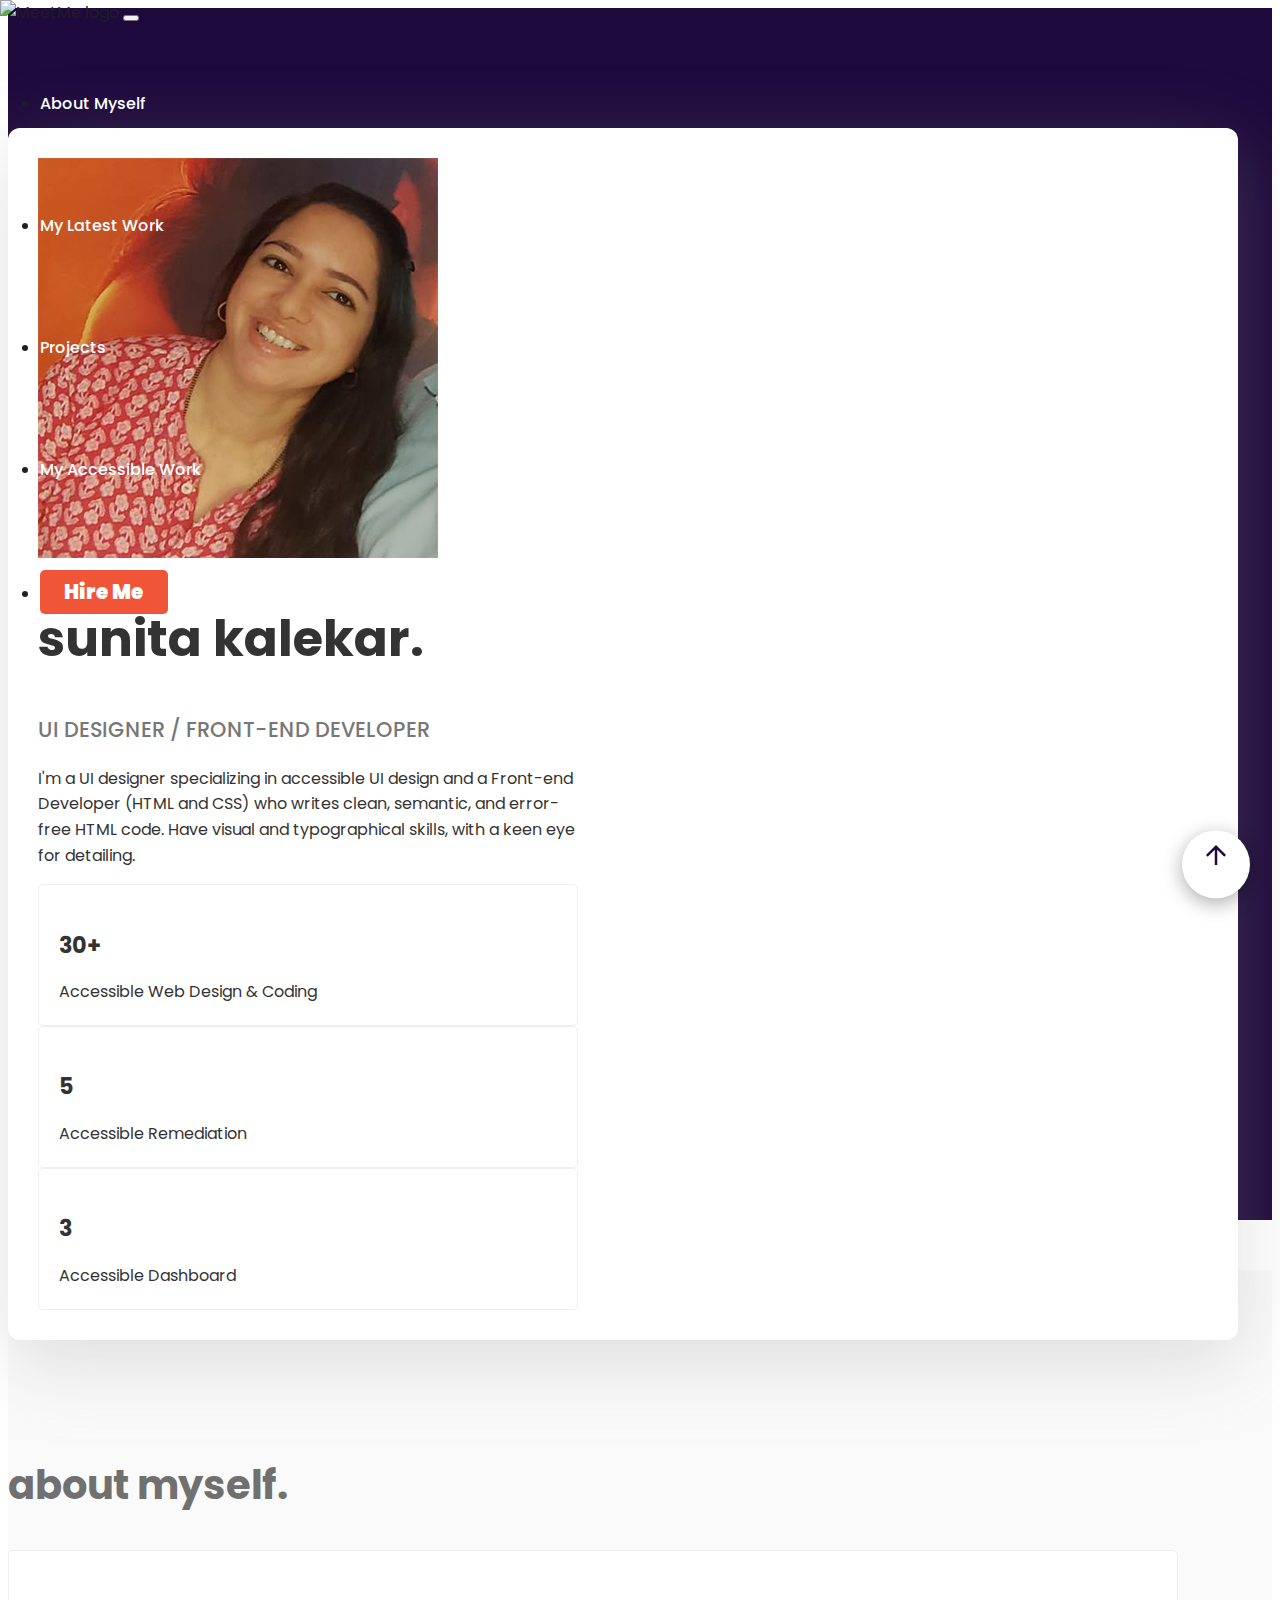
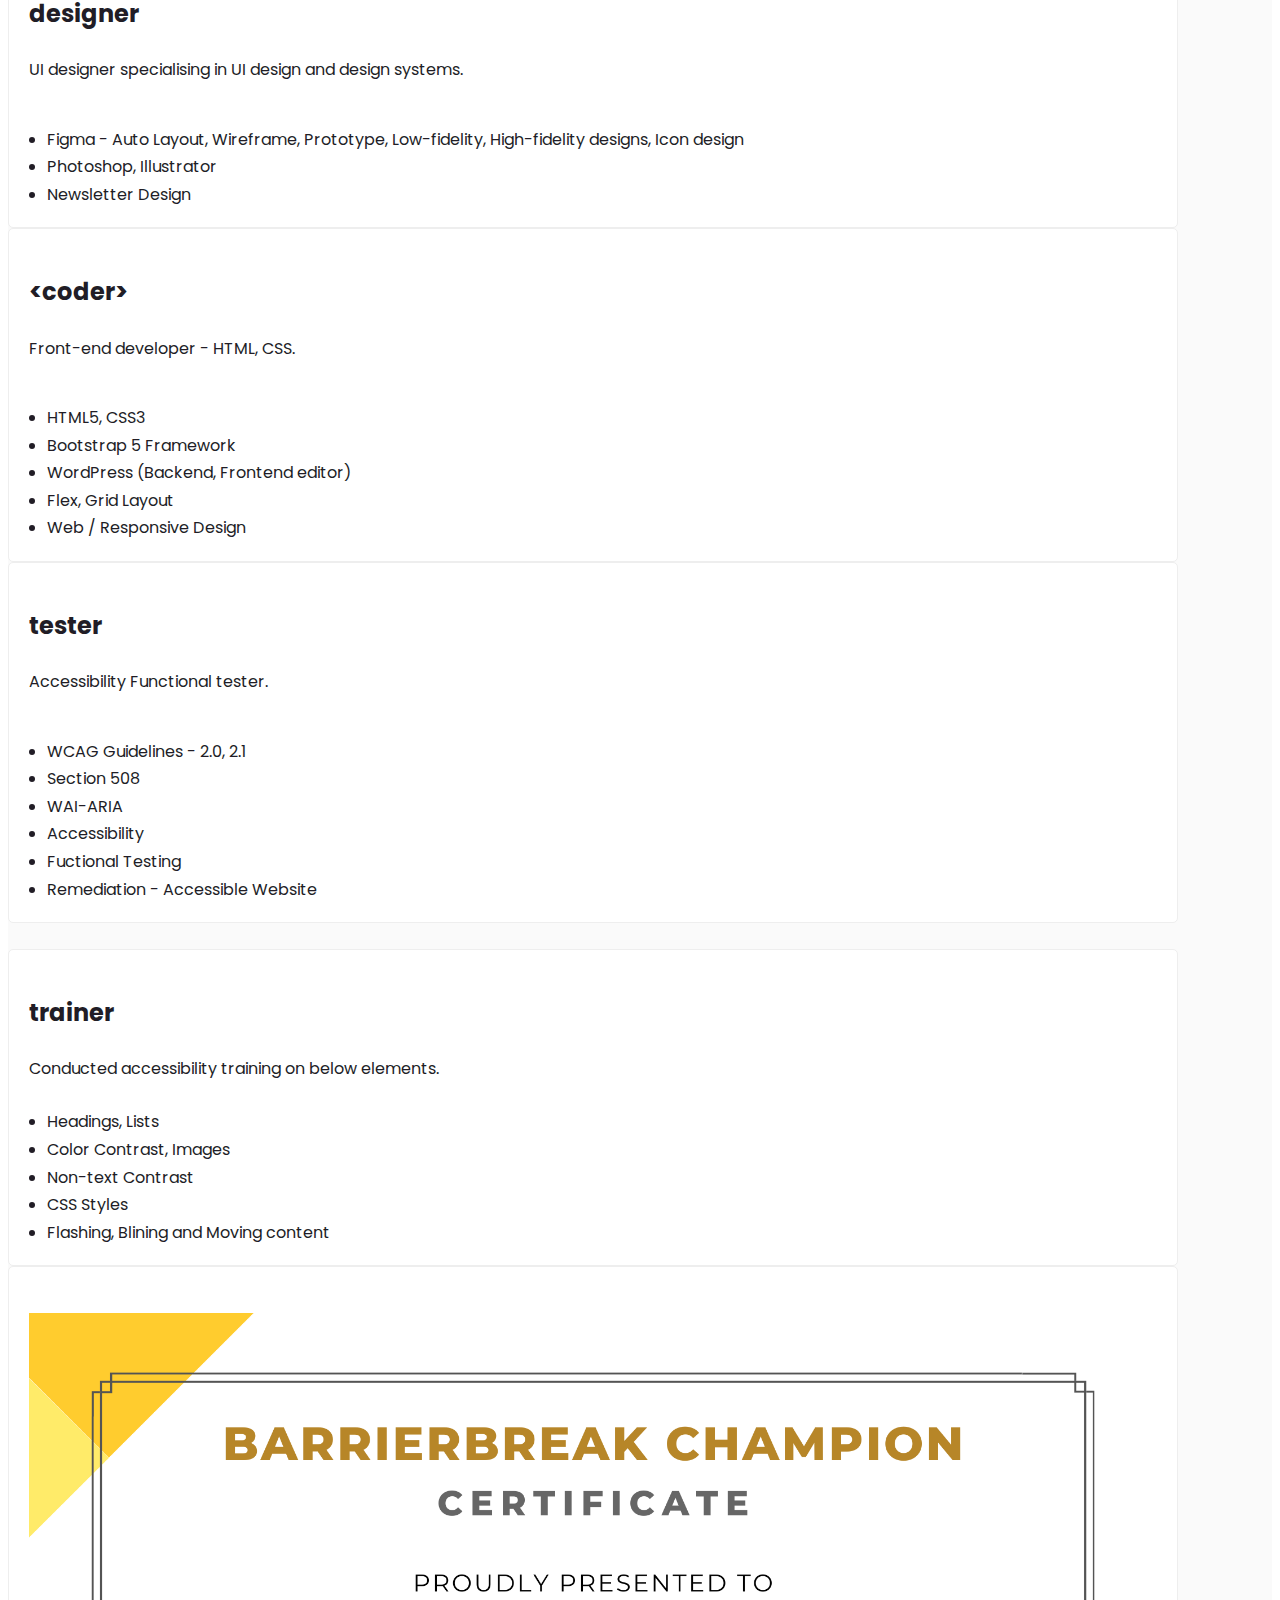
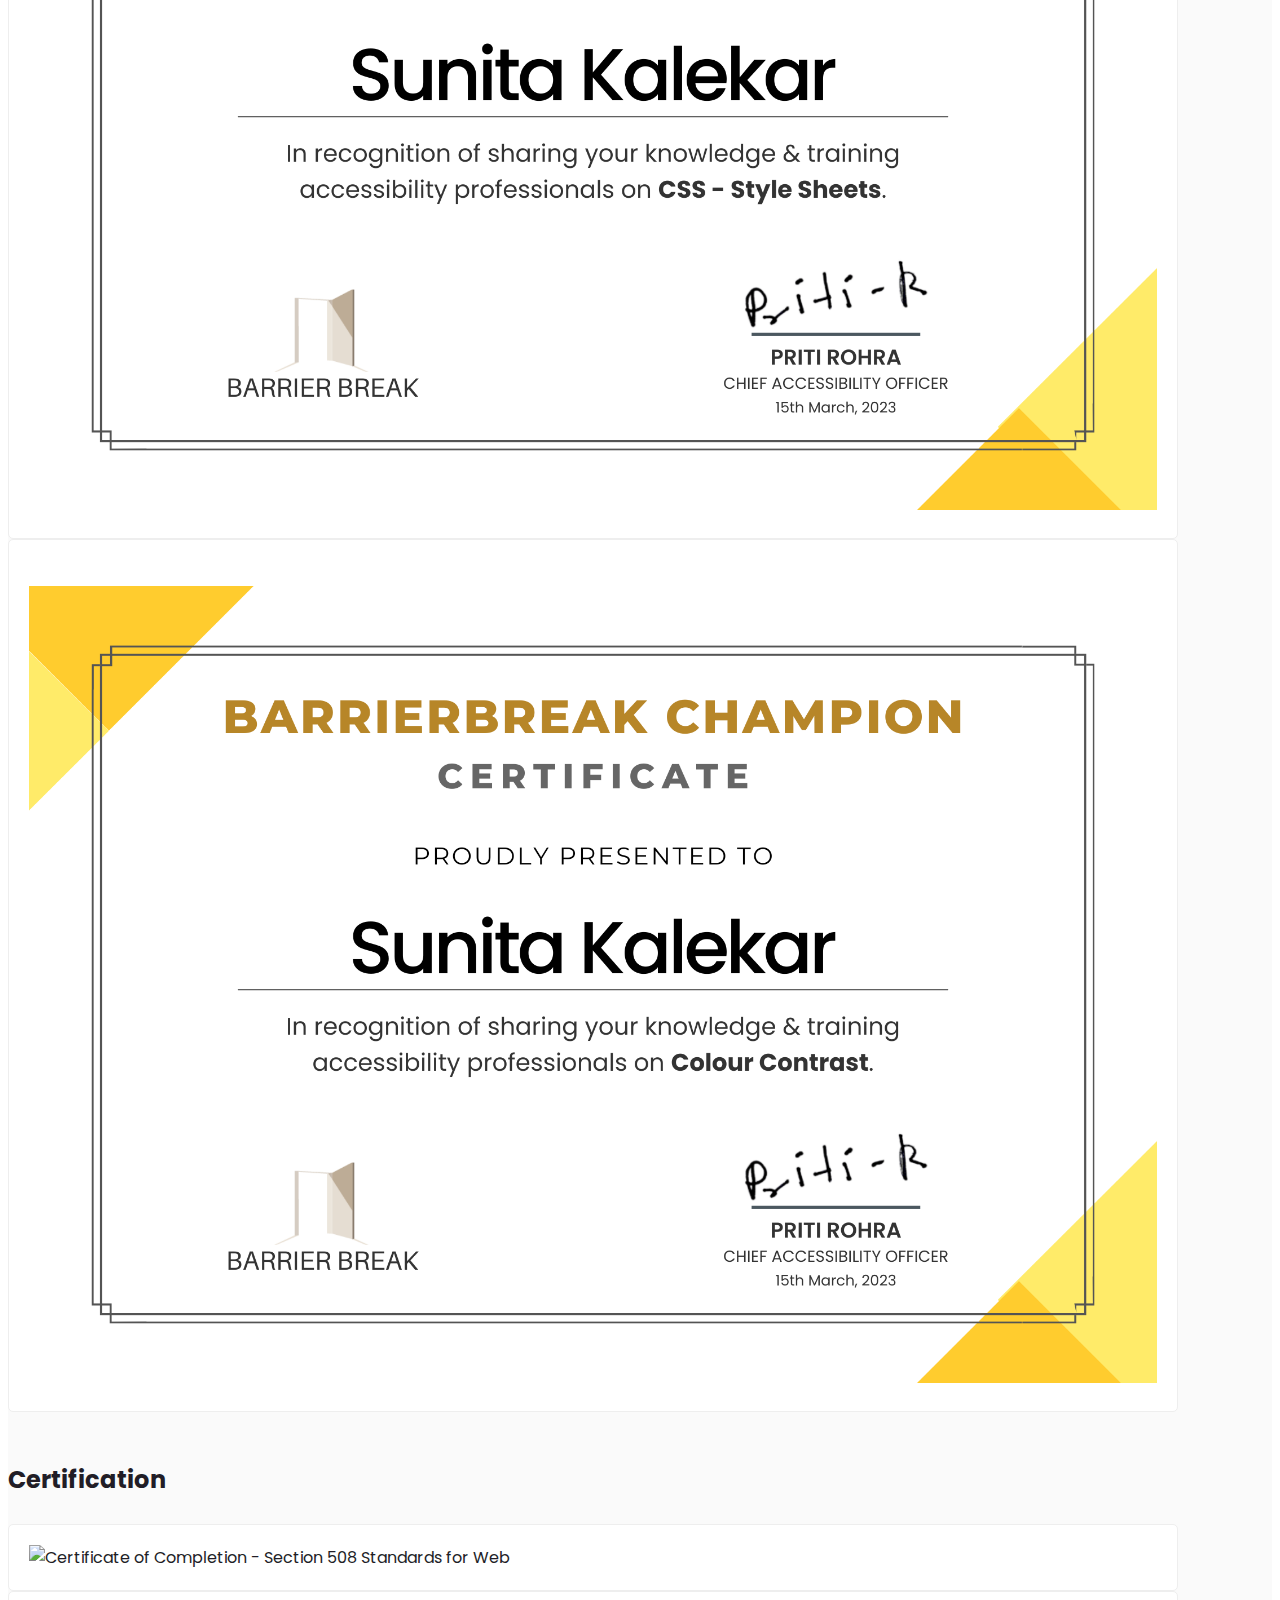
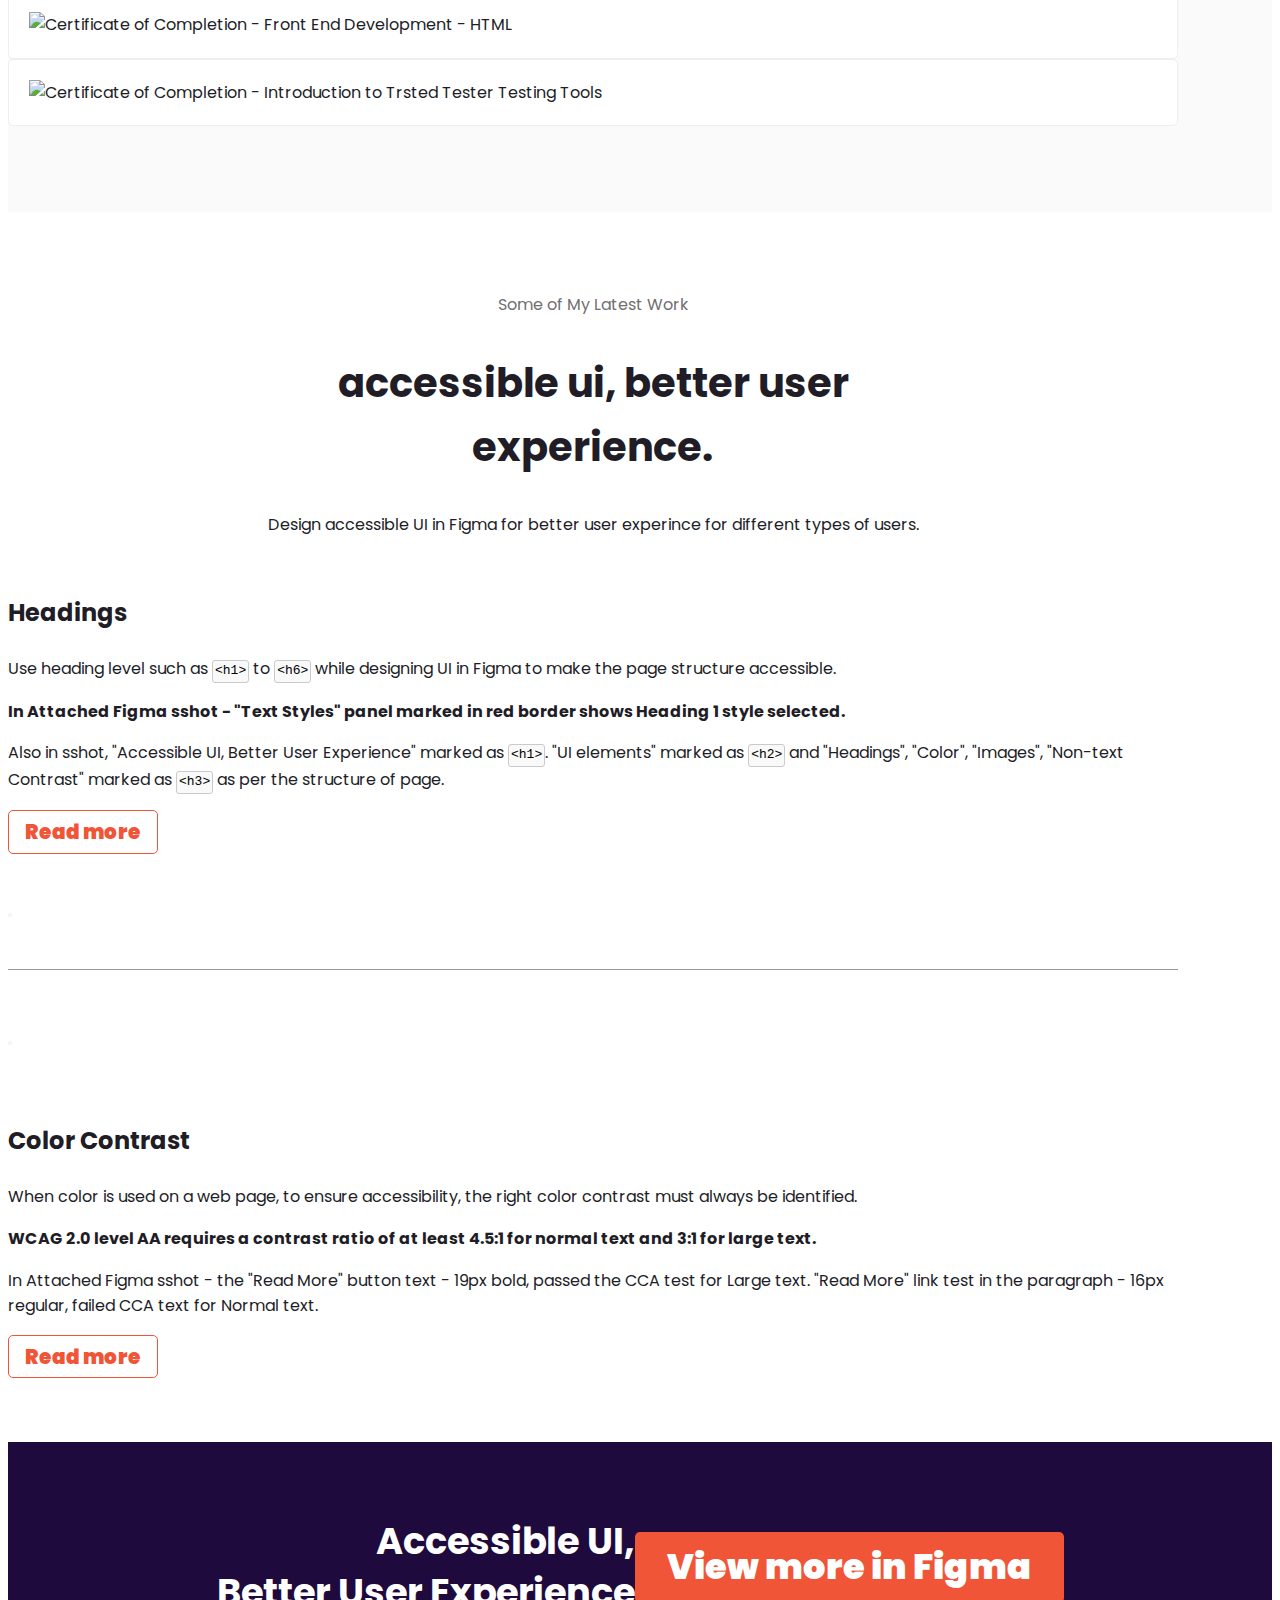
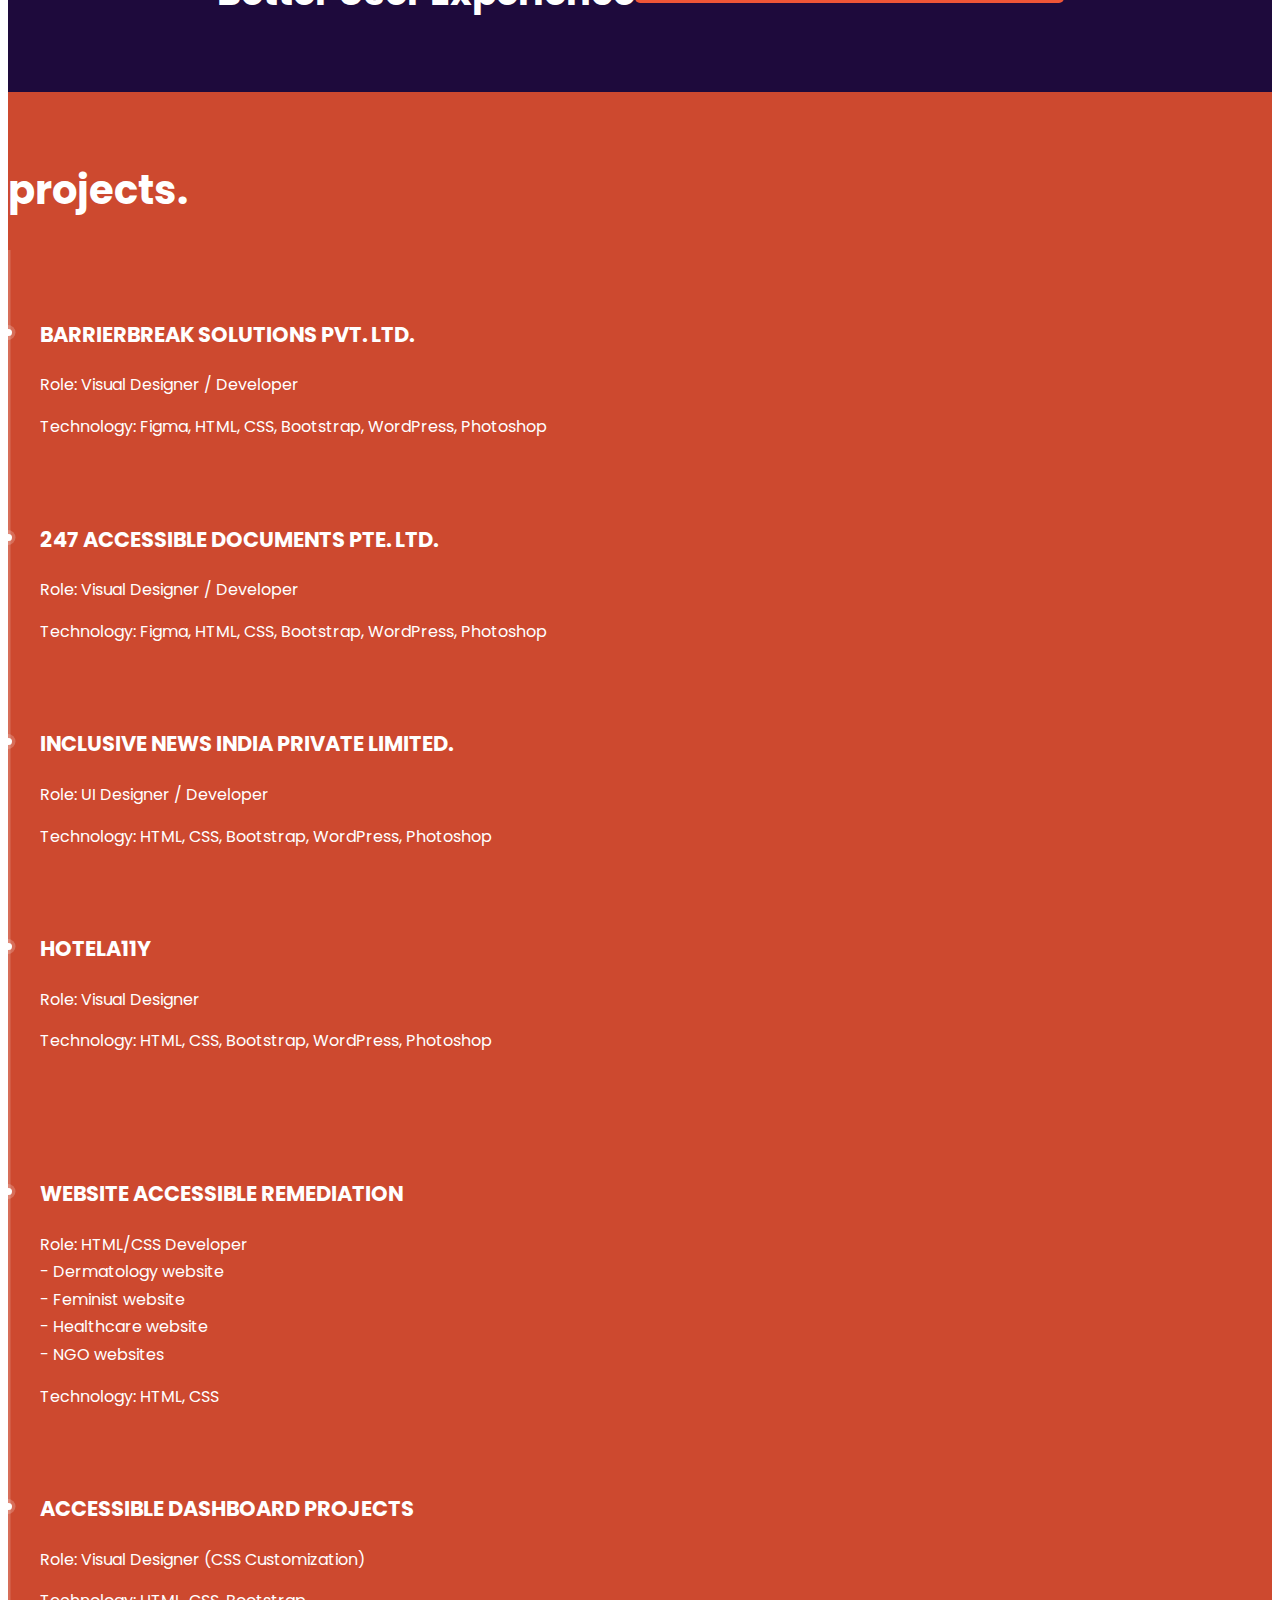
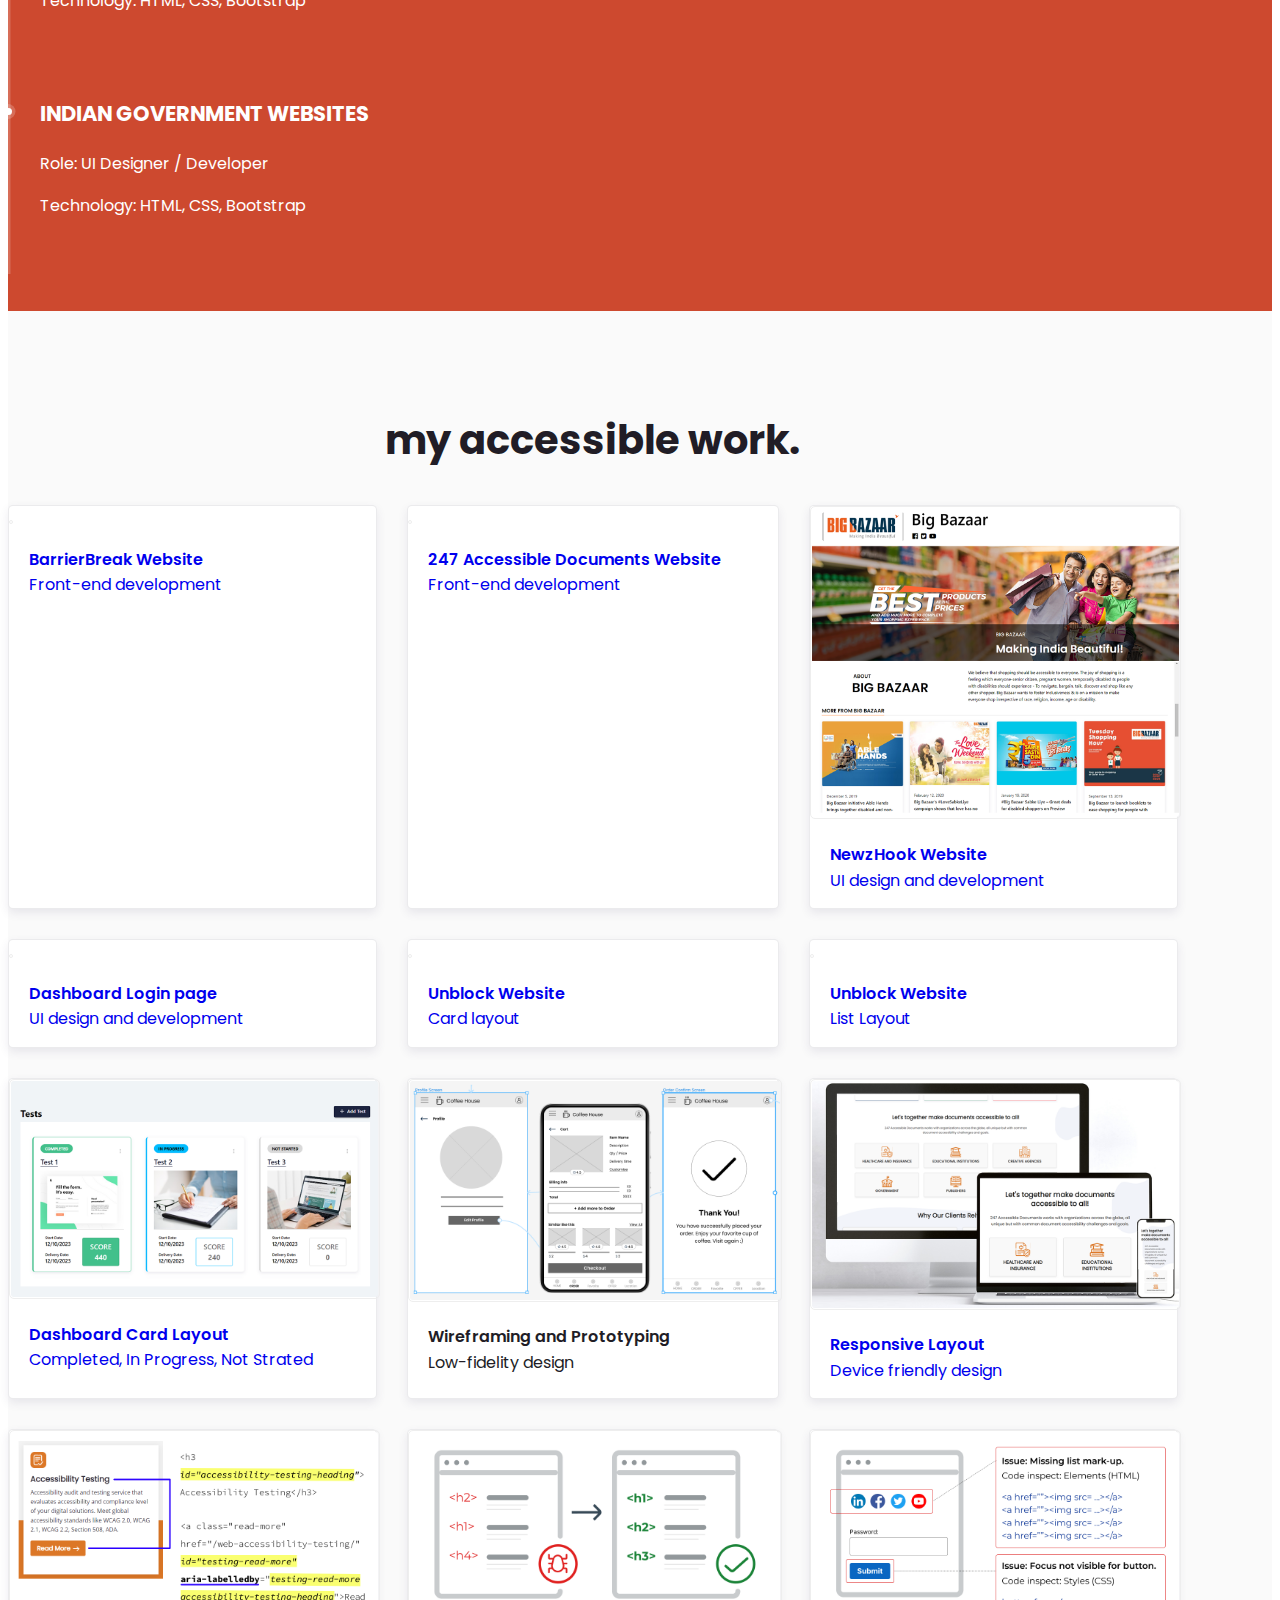
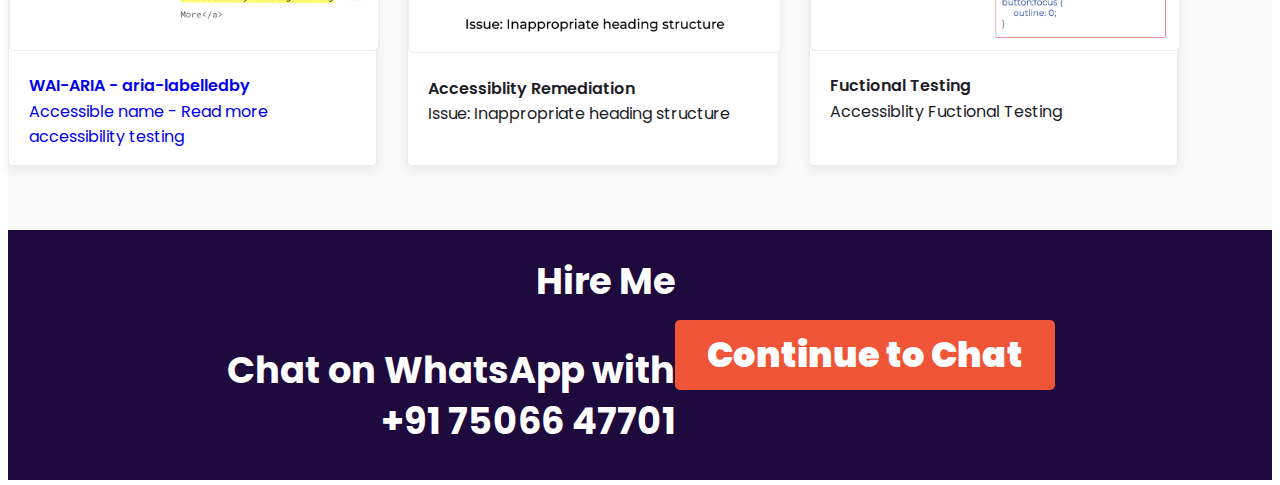
==== commit 6ab14337: "Update index.html" ====
--- a/index.html
+++ b/index.html
@@ -8,15 +8,15 @@
       <title>Sunita - MeetMe</title>
       <!-- Bootstrap CSS -->
       <link rel="stylesheet" href="css/bootstrap.css">
-      <link rel="stylesheet" href="vendors/linericon/style.css">
       <link rel="stylesheet" href="css/font-awesome.min.css">
-      <link rel="stylesheet" href="vendors/flaticon/flaticon.css">
+      <link href="https://fonts.googleapis.com/icon?family=Material+Icons" rel="stylesheet">
       <!-- main css -->
       <link rel="stylesheet" href="css/style.css">
       <link rel="stylesheet" href="css/responsive.css">
+      <link href="https://fonts.googleapis.com/css?family=Poppins" rel="stylesheet">
    </head>
-   <body>
-      <!--================Header Menu Area =================-->
+   <body class="show-back-to-top">
+      <!--================Header Menu=================-->
       <header class="header_area">
          <div class="main_menu">
             <nav class="navbar navbar-expand-lg navbar-light">
@@ -28,380 +28,452 @@
                   <span class="icon-bar"></span>
                   <span class="icon-bar"></span>
                   </button>
-                  <!-- Collect the nav links, forms, and other content for toggling -->
                   <div class="collapse navbar-collapse offset" id="navbarSupportedContent">
                      <ul class="nav navbar-nav menu_nav ml-auto">
-                        <li class="nav-item active"><a class="nav-link" href="index.html">Home</a></li>
+                        <!--<li class="nav-item active"><a class="nav-link" href="#home">Home</a></li>-->
                         <li class="nav-item"><a class="nav-link" href="#about-us">About Myself</a></li>
-                        <li class="nav-item"><a class="nav-link" href="#projects">Projects</a></li>
-                        <li class="nav-item"><a class="nav-link" href="#accessible-ui">Accessible UI</a></li>
+                        <li class="nav-item"><a class="nav-link" href="#accessible-ui">My Latest Work</a></li>
+						<li class="nav-item"><a class="nav-link" href="#projects">Projects</a></li>
                         <li class="nav-item"><a class="nav-link" href="#accessible-work">My Accessible Work</a></li>
                         <li class="nav-item"><a class="nav-link" href="#hire-me"><span class="primary-btn">Hire Me</span></a></li>
                      </ul>
+                     <ul class="list personal_social">
+                        <li><a href="https://www.linkedin.com/in/sunita-kalekar-0247026a/" target="_blank" aria-label="Sunita on Linkedin"><i class="fa fa-linkedin" aria-hidden="true"></i></a></li>
+                        <li><a href="https://www.facebook.com/sunita.mahadikkalekar/" target="_blank" aria-label="Sunita on Facebook"><i class="fa fa-facebook" aria-hidden="true"></i></a></li>
+                     </ul>
                   </div>
                </div>
             </nav>
          </div>
       </header>
-      <!--================Header Menu Area =================-->
-      <!--================Home Banner Area =================-->
-      <section class="home_banner_area">
-         <div class="container box_1620">
-            <div class="banner_inner d-flex align-items-center">
-               <div class="banner_content">
-                  <div class="row">
-                     <div class="col-lg-4">
-                        <img src="img/sunita_profile_pic.jpg" alt="" class="rounded">
-                     </div>
-                     <div class="col-lg-4">
-                        <div class="personal_text">
-                           <p class="p1">Hello Everybody, I am</p>
-                           <h1>SUNITA KALEKAR</h1>
-                           <p class="p2">UI Designer / Developer</p>
-                           <ul class="list basic_info">
-                              <li><i class="lnr lnr-phone-handset" aria-label="Phone"></i> &nbsp;7506647701</li>
-                              <li><i class="lnr lnr-envelope" aria-label="Email"></i> &nbsp;<a href="mailto:sunitamhdk@gmail.com">sunitamhdk@gmail.com</a></li>
-                              <li><i class="lnr lnr-home" aria-label="Location"></i> &nbsp;Mumbai - Maharashtra, India</li>
-                              <li><i class="lnr lnr-text-format" aria-label="Language"></i>
-                                 &nbsp;English, Hindi, Marathi
+      <!--================End Header Menu=================-->
+      <!--================Home Banner=================-->
+      <main id="content">
+         <section class="home_banner_area">
+            <div class="container box_1620">
+               <div class="banner_inner d-flex align-items-center">
+                  <div class="banner_content">
+                     <div class="row">
+                        <div class="col-lg-5">
+                           <img src="img/sunita_profile_pic.jpg" alt="" class="rounded">
+                        </div>
+                        <div class="col-lg-7">
+                           <div class="personal_text">
+                              <h1 id="home">sunita kalekar.</h1>
+                              <p class="p2">UI Designer / Front-end Developer</p>
+                              <p>I'm a UI designer specializing in accessible UI design and a Front-end Developer (HTML and CSS) who writes clean, semantic, and error-free HTML code. Have visual and typographical skills, with a keen eye for detailing.</p>
+                           </div>
+                           <div class="row welcome_text">
+                              <div class="col-md-4">
+                                 <div class="wel_item">
+                                    <i class="fa fa-code" aria-hidden="true"></i>							  
+                                    <p class="p1">30+</p>
+                                    <p>Accessible Web Design & Coding</p>
+                                 </div>
+                              </div>
+                              <div class="col-md-4">
+                                 <div class="wel_item">
+                                    <i class="fa fa-edit" aria-hidden="true"></i>
+                                    <p class="p1">5</p>
+                                    <p>Accessible Remediation</p>
+                                 </div>
+                              </div>
+                              <div class="col-md-4">
+                                 <div class="wel_item">
+                                    <i class="fa fa-file-code-o" aria-hidden="true"></i>
+                                    <p class="p1">3</p>
+                                    <p>Accessible Dashboard</p>
+                                 </div>
+                              </div>
+                           </div>
+                        </div>
+                     </div>
+                  </div>
+               </div>
+            </div>
+         </section>
+         <!--================End Home Banner=================-->
+         <!--================Abiut Myself=================-->
+         <section class="welcome_area p_120" id="about-us" style="background: #FAFAFA;">
+            <div class="container">
+               <h2 class="gray">about myself.</h2>
+               <div class="row welcome_inner">
+                  <div class="col-lg-12">
+                     <div class="welcome_text">
+                        <div class="row">
+                           <div class="col-md-4">
+                              <div class="wel_item">
+                                 <h3>designer</h3>
+                                 <p>
+                                    UI designer specialising in UI design and design systems.
+                                 </p>
+                                 <br>
+                                 <ul class="custom-list-orange" style="margin-bottom: 0;">
+                                    <li>Figma - Auto Layout, Wireframe, Prototype, Low-fidelity, High-fidelity designs, Icon design </li>
+                                    <li>Photoshop, Illustrator</li>
+                                    <li>Newsletter Design</li>
+                                 </ul>
+                              </div>
+                           </div>
+                           <div class="col-md-4">
+                              <div class="wel_item">
+                                 <h3>&lt;coder&gt;</h3>
+                                 <p>
+                                    Front-end developer - HTML, CSS.
+                                 </p>
+                                 <br>
+                                 <ul class="custom-list-orange" style="margin-bottom: 0;">
+                                    <li>HTML5, CSS3</li>
+                                    <li>Bootstrap 5 Framework</li>
+                                    <li>WordPress (Backend, Frontend editor)</li>
+                                    <li>Flex, Grid Layout</li>
+                                    <li>Web / Responsive Design</li>
+                                 </ul>
+                              </div>
+                           </div>
+                           <div class="col-md-4">
+                              <div class="wel_item">
+                                 <h3>tester</h3>
+                                 <p>
+                                    Accessibility Functional tester.
+                                 </p>
+                                 <br>
+                                 <ul class="custom-list-orange" style="margin-bottom: 0;">
+                                    <li>WCAG Guidelines - 2.0, 2.1</li>
+                                    <li>Section 508</li>
+                                    <li>WAI-ARIA</li>
+                                    <li>Accessibility</li>
+                                    <li>Fuctional Testing</li>
+                                    <li>Remediation - Accessible Website </li>
+                                 </ul>
+                              </div>
+                           </div>
+                        </div>
+                     </div>
+                  </div>
+               </div>
+               <br>   
+               <div class="row">
+                  <div class="col-md-4">
+                     <div class="wel_item">
+                        <h3>trainer</h3>
+                        <p>
+                           Conducted accessibility training on below elements.
+                        </p>
+                        <br>
+                        <ul class="custom-list-orange" style="margin: 0;">
+                           <li>Headings, Lists</li>
+                           <li>Color Contrast, Images</li>
+                           <li>Non-text Contrast</li>
+                           <li>CSS Styles</li>
+                           <li>Flashing, Blining and Moving content</li>
+                        </ul>
+                     </div>
+                  </div>
+                  <div class="col-md-4">
+                     <div class="wel_item"><br><img src="img/css.png" alt="Certificate of BarrierBreak Champion for Colour Contrast" class="rounded"></div>
+                  </div>
+                  <div class="col-md-4">
+                     <div class="wel_item"><br><img src="img/color_contrast.png" alt="Certificate of BarrierBreak Champion for CSS - Style Sheets" class="rounded"></div>
+                  </div>
+               </div>
+               <br>	
+               <h3 class="sr-only">Certification</h3>
+               <div class="row">
+                  <div class="col-md-4">
+                     <div class="wel_item"><img src="img/section_508_certification.png" alt="Certificate of Completion - Section 508 Standards for Web" class="rounded"></div>
+                  </div>
+                  <div class="col-md-4">
+                     <div class="wel_item"><img src="img/html_certification.png" alt="Certificate of Completion - Front End Development - HTML" class="rounded"></div>
+                  </div>
+                  <div class="col-md-4">
+                     <div class="wel_item"><img src="img/section_508_certification2.png" alt="Certificate of Completion - Introduction to Trsted Tester Testing Tools" class="rounded"></div>
+                  </div>
+               </div>
+               <br>		
+            </div>
+            </div>
+            </div>
+         </section>
+         <!--================End About Myself=================-->
+         <!--================My Latest Work=================-->
+         <section class="home_gallery_area" style="padding-top: 4rem; padding-bottom: 4rem;"  id="accessible-ui">
+            <div class="container">
+               <div class="main_title">
+                  <p class="gray text-uppercase">Some of My Latest Work</p>
+                  <h2>accessible ui, better user experience.</h2>
+                  <p>Design accessible UI in Figma for better user experince for different types of users.</p>
+               </div>
+            </div>
+            <div class="container" >
+               <div class="gallery_f_inner row imageGallery1" style="border-bottom: 1px solid #999;">
+                  <div class="col-lg-4 col-md-4 col-sm-12 brand manipul creative" style="display: flex; align-items: center;">
+                     <div class="h_gallery_item" >
+                        <div >
+                           <h3 id="heading-level">Headings</h3>
+                           <p>Use heading level such as <code>&lt;h1&gt;</code> to <code>&lt;h6&gt;</code> while designing UI in Figma to make the page structure accessible.  </p>
+                           <p><strong>In Attached Figma sshot - "Text Styles" panel marked in red border shows Heading 1 style selected.</strong></p>
+                           <p>Also in sshot, "Accessible UI, Better User Experience" marked as <code>&lt;h1&gt;</code>. "UI elements" marked as <code>&lt;h2&gt;</code> and "Headings", "Color", "Images", "Non-text Contrast" marked as <code>&lt;h3&gt;</code> as per the structure of page.</p>
+                           <a href="https://www.figma.com/proto/1Ls0M6vWAj0dCUy91GSBzM/Accessible-UI-in-Figma?type=design&node-id=96-323&t=tGe2L1X0GxQYj40s-0&scaling=min-zoom&page-id=0%3A1" target="_blank" id="heading-read-more" aria-labelledby="heading-read-more heading-level "><span class="secondary-btn">Read more</span></a>
+                        </div>
+                     </div>
+                  </div>
+                  <div class="col-lg-8 col-md-8 col-sm-12 brand manipul design print">
+                     <div class="h_gallery_item">
+                        <div class="g_img_item">
+                           <img class="img-fluid" src="img/headings_new2.png" alt="">
+                        </div>
+                     </div>
+                  </div>
+               </div>
+               <br><br><br><br>
+               <div class="gallery_f_inner row imageGallery1" >
+                  <div class="col-lg-8 col-md-8 col-sm-12 brand manipul creative">
+                     <div class="h_gallery_item">
+                        <div class="g_img_item">
+                           <img class="img-fluid" src="img/color_new2.png" alt="">
+                        </div>
+                     </div>
+                  </div>
+                  <div class="col-lg-4 col-md-4 col-sm-12 brand manipul creative" style="display: flex; align-items: center;">
+                     <div class="h_gallery_item">
+                        <div class="">
+                           <h3 id="color">Color Contrast</h3>
+                           <p>When color is used on a web page, to ensure accessibility, the right color contrast must always be identified.</p>
+                           <p><strong>WCAG 2.0 level AA requires a contrast ratio of at least 4.5:1 for normal text and 3:1 for large text.</strong></p>
+                           <p>In Attached Figma sshot - the "Read More" button text - 19px bold, passed the CCA test for Large text. "Read More" link test in the paragraph - 16px regular, failed CCA text for Normal text. </p>
+                           <a href="https://www.figma.com/proto/1Ls0M6vWAj0dCUy91GSBzM/Accessible-UI-in-Figma?type=design&node-id=96-323&t=tGe2L1X0GxQYj40s-0&scaling=min-zoom&page-id=0%3A1" target="_blank" id="color-read-more" aria-labelledby="color-read-more color"><span class="secondary-btn">Read more</span></a>
+                        </div>
+                     </div>
+                  </div>
+               </div>
+            </div>
+         </section>	 
+         <section class="banner-text">
+            <div class="container-fluid">
+               <div class="row">
+                  <div class="col-md-6">
+                     <h2>Accessible UI, <br>Better User Experience</h2>
+                  </div>
+                  <div class="col-md-6">
+                     <a href="https://www.figma.com/proto/1Ls0M6vWAj0dCUy91GSBzM/Accessible-UI-in-Figma?type=design&node-id=96-323&t=tGe2L1X0GxQYj40s-0&scaling=min-zoom&page-id=0%3A1" target="_blank"><span class="_advp _aeam">View more in Figma</span></a>
+                  </div>
+               </div>
+            </div>
+         </section>
+         <!--================End My Latest Work=================-->		 
+         <!--================Projects=================-->
+            <section class="mytabs_area" id="projects">
+            <div class="container">
+               <h2>projects.</h2>
+               <div class="row">
+                  <div class="tabs_inner col-lg-6">
+                     <div class="tab-content">
+                        <div class="tab-pane fade show active">
+                           <ul class="list">
+                              <li>
+                                 <span></span>
+                                 <div class="media">
+                                    <div class="media-body">
+                                       <h3><a href="https://www.barrierbreak.com/" target="_blank">BarrierBreak Solutions Pvt. Ltd.</a></h3>
+                                       <p>Role: Visual Designer / Developer</p>
+                                       <p>Technology: Figma, HTML, CSS, Bootstrap, WordPress, Photoshop</p>
+                                    </div>
+                                 </div>
+                              </li>
+                              <li>
+                                 <span></span>
+                                 <div class="media">
+                                    <div class="media-body">
+                                       <h3><a href="https://247accessibledocuments.com/" target="_blank">247 Accessible Documents Pte. Ltd.</a></h3>
+                                       <p>Role: Visual Designer / Developer</p>
+                                       <p>Technology: Figma, HTML, CSS, Bootstrap, WordPress, Photoshop</p>
+                                    </div>
+                                 </div>
+                              </li>
+                              <li>
+                                 <span></span>
+                                 <div class="media">
+                                    <div class="media-body">
+                                       <h3><a href="https://newzhook.com/" target="_blank">Inclusive News India Private Limited.</a></h3>
+                                       <p>Role: UI Designer / Developer</p>
+                                       <p>Technology: HTML, CSS, Bootstrap, WordPress, Photoshop</p>
+                                    </div>
+                                 </div>
+                              </li>
+                              <li>
+                                 <span></span>
+                                 <div class="media">
+                                    <div class="media-body">
+                                       <h3><a href="https://hotela11y.com/" target="_blank">Hotela11y</a></h3>
+                                       <p>Role: Visual Designer</p>
+                                       <p>Technology: HTML, CSS, Bootstrap, WordPress, Photoshop</p>
+                                    </div>
+                                 </div>
                               </li>
                            </ul>
-                           <ul class="list personal_social">
-                              <li><a href="https://www.linkedin.com/in/sunita-kalekar-0247026a/" target="_blank" aria-label="Sunita on Linkedin"><i class="fa fa-linkedin" aria-hidden="true"></i></a></li>
-                              <li><a href="https://www.facebook.com/sunita.mahadikkalekar/" target="_blank" aria-label="Sunita on Facebook"><i class="fa fa-facebook" aria-hidden="true"></i></a></li>
+                        </div>
+                     </div>
+                  </div>
+                  <div class="tabs_inner col-lg-6">
+                     <div class="tab-content">
+                        <div class="tab-pane fade show active">
+                           <ul class="list">
+                              <li>
+                                 <span></span>
+                                 <div class="media">
+                                    <div class="media-body">
+                                       <h3>Website Accessible Remediation</h3>
+                                       <p>Role: HTML/CSS Developer</p>
+                                       <ul style="list-style: none; padding-left: 0;">
+            	<li style="margin-bottom: 0;">- Dermatology website</li>
+            	<li style="margin-bottom: 0;">- Feminist website<br>
+            	<li style="margin-bottom: 0;">- Healthcare website <br>
+            	<li style="margin-bottom: 0;">- NGO websites
+            </ul>
+                                       <p>Technology: HTML, CSS</p>
+                                    </div>
+                                 </div>
+                              </li>
+                              <li>
+                                 <span></span>
+                                 <div class="media">
+                                    <div class="media-body">
+                                       <h3>Accessible Dashboard Projects</h3>
+                                       <p>Role: Visual Designer (CSS Customization)</p>
+                                       <p>Technology: HTML, CSS, Bootstrap</p>
+                                    </div>
+                                 </div>
+                              </li>
+                              <li>
+                                 <span></span>
+                                 <div class="media">
+                                    <div class="media-body">
+                                       <h3>Indian Government Websites</h3>
+                                       <p>Role: UI Designer / Developer</p>
+                                       <p>Technology: HTML, CSS, Bootstrap</p>
+                                    </div>
+                                 </div>
+                              </li>
                            </ul>
                         </div>
                      </div>
-                     <div class="col-lg-4">
-                        <div class="personal_text">
-                           <h2>Expertise</h2>
-                           <ul class="custom-list-orange" style="margin-bottom: 0;">
-                              <li>HTML5, CSS3</li>
-                              <li>Bootstrap 5 Framework</li>
-                              <li>WordPress (Visual and Backend editor)</li>
-							  <li>Flex, Grid Layout</li>
-                              <li>Web / Responsive Design</li>
-                              <li>Figma - Wireframe, Prototype, Low-fidelity, High-fidelity designs, Icon design </li>
-                              <li>Photoshop, Illustrator</li>
-                              <li>WCAG 2.0, 2.1</li>
-                              <li>Accessibility, Fuctional Testing</li>
-                              <li>WAI-ARIA, Section 508</li>							  
-                              <li>Newsletter Design</li>
-                           </ul>
-                        </div>
-                     </div>
-                  </div>
-               </div>
-            </div>
-         </div>
-      </section>
-      <!--================End Home Banner Area =================-->
-      <!--================Welcome Area =================-->
-      <section class="welcome_area p_120" id="about-us">
-         <div class="container">
-            <div class="row welcome_inner">
-               <div class="col-lg-6">
-                  <div class="welcome_text">
-                     <h2>About Myself</h2>
-                     <p>Highly skilled and creative UI/Visual designer, HTML/CSS developer with 10 years of experience seeking a challenging position in a dynamic organization where I can utilize my expertise to create accessible and visually appealing user experiences. </p>
-                     <div class="row">
-                        <div class="col-md-4">
-                           <div class="wel_item">
-                              <i class="lnr lnr-database"></i>
-                              <p class="p1">20+</p>
-                              <p>Accessible Web Design</p>
-                           </div>
-                        </div>
-                        <div class="col-md-4">
-                           <div class="wel_item">
-                              <i class="lnr lnr-book"></i>
-                              <p class="p1">4</p>
-                              <p>Accessible Remediation</p>
-                           </div>
-                        </div>
-                        <div class="col-md-4">
-                           <div class="wel_item">
-                              <i class="lnr lnr-users"></i>
-                              <p class="p1">3</p>
-                              <p>Accessible Dashboard</p>
-                           </div>
-                        </div>
-                     </div>
-                  </div>
-               </div>
-               <div class="col-lg-6">
-                  <div class="certificate-container">
-                     <div style="border: 1px solid #eeeeee; padding: 1.5rem 1rem 0 1rem; border-radius: 5px;">
-                        <h2>Certification</h2>
-                        <ul>
-                           <li><strong>DHS trusted tester </strong> certification - in progress</li>
-                           <li><strong>Google UI/UX</strong> certification - in progress</li>
-                        </ul>
-                     </div>
-                     <div><img src="img/section_508_certification.png" alt="Certificate of Completion - Section 508 Standards for Web"></div>
-                     <div><img src="img/html_certification.png" alt="Certificate of Completion - Front End Development - HTML"></div>
-                     <div><img src="img/section_508_certification2.png" alt="Certificate of Completion - Introduction to Trsted Tester Testing Tools"></div>
-                  </div>
-               </div>
-            </div>
-         </div>
-         </div>
-         </div>
-      </section>
-      <!--================End Welcome Area =================-->
-      <!--================My Tabs Area =================-->
-      <section class="mytabs_area" id="projects">
-         <div class="container">
-            <h2>Projects</h2>
-            <div class="row">
-               <div class="tabs_inner col-lg-6">
-                  <div class="tab-content">
-                     <div class="tab-pane fade show active">
-                        <ul class="list">
-                           <li>
-                              <span></span>
-                              <div class="media">
-                                 <div class="media-body">
-                                    <h3><a href="https://www.barrierbreak.com/" target="_blank">BarrierBreak Solutions Pvt. Ltd.</a></h3>
-                                    <p>Role: Visual Designer / Developer</p>
-                                    <p>Technology: Figma, HTML, CSS, Bootstrap, WordPress, Photoshop</p>
-                                 </div>
-                              </div>
-                           </li>
-                           <li>
-                              <span></span>
-                              <div class="media">
-                                 <div class="media-body">
-                                    <h3><a href="https://247accessibledocuments.com/" target="_blank">247 Accessible Documents Pte. Ltd.</a></h3>
-                                    <p>Role: Visual Designer / Developer</p>
-                                    <p>Technology: Figma, HTML, CSS, Bootstrap, WordPress, Photoshop</p>
-                                 </div>
-                              </div>
-                           </li>
-                           <li>
-                              <span></span>
-                              <div class="media">
-                                 <div class="media-body">
-                                    <h3><a href="https://newzhook.com/" target="_blank">Inclusive News India Private Limited.</a></h3>
-                                    <p>Role: UI Designer / Developer</p>
-                                    <p>Technology: HTML, CSS, Bootstrap, WordPress, Photoshop</p>
-                                 </div>
-                              </div>
-                           </li>
-                           <li>
-                              <span></span>
-                              <div class="media">
-                                 <div class="media-body">
-                                    <h3><a href="https://hotela11y.com/" target="_blank">Hotela11y</a></h3>
-                                    <p>Role: Visual Designer</p>
-                                    <p>Technology: HTML, CSS, Bootstrap, WordPress, Photoshop</p>
-                                 </div>
-                              </div>
-                           </li>
-                        </ul>
-                     </div>
-                  </div>
-               </div>
-               <div class="tabs_inner col-lg-6">
-                  <div class="tab-content">
-                     <div class="tab-pane fade show active">
-                        <ul class="list">
-                           <li>
-                              <span></span>
-                              <div class="media">
-                                 <div class="media-body">
-                                    <h3>Website Accessible Remediation</h3>
-                                    <p>Role: HTML/CSS Developer</p>
-                                    <ul style="list-style: none; padding-left: 0;">
-										<li style="margin-bottom: 0;">- Dermatology website</li>
-										<li style="margin-bottom: 0;">- Feminist website<br>
-										<li style="margin-bottom: 0;">- Healthcare website <br>
-										<li style="margin-bottom: 0;">- NGO websites
-									</ul>
-                                    <p>Technology: HTML, CSS</p>
-                                 </div>
-                              </div>
-                           </li>
-                           <li>
-                              <span></span>
-                              <div class="media">
-                                 <div class="media-body">
-                                    <h3>Accessible Dashboard Projects</h3>
-                                    <p>Role: Visual Designer (CSS Customization)</p>
-                                    <p>Technology: HTML, CSS, Bootstrap</p>
-                                 </div>
-                              </div>
-                           </li>
-                           <li>
-                              <span></span>
-                              <div class="media">
-                                 <div class="media-body">
-                                    <h3>Indian Government Websites</h3>
-                                    <p>Role: UI Designer / Developer</p>
-                                    <p>Technology: HTML, CSS, Bootstrap</p>
-                                 </div>
-                              </div>
-                           </li>
-                        </ul>
-                     </div>
-                  </div>
-               </div>
-            </div>
-         </div>
-      </section>
-      <!--================End My Tabs Area =================-->
-      <!--================Home Gallery Area =================-->
-      <section class="home_gallery_area" style="padding-top: 4rem; padding-bottom: 4rem;"  id="accessible-ui">
-         <div class="container">
-            <div class="main_title">
-               <h2>Accessible UI, Better User Experience</h2>
-            </div>
-         </div>
-         <div class="container">
-            <div class="gallery_f_inner row imageGallery1">
-               <div class="col-lg-6 col-md-6 col-sm-6 brand manipul design print">
-                  <div class="h_gallery_item">
-                     <div class="g_img_item">
-                        <img class="img-fluid" src="img/headings_new2.png" alt="">
-                     </div>
-                     <div class="g_item_text">
-                        <p>Use headings such as h1, h2, etc. in the UI to make it accessible. Attached Figma sshot - "Text Styles" panel marked in red border shows Heading 1 style selected.</p>
-                     </div>
-                  </div>
-               </div>
-               <div class="col-lg-6 col-md-6 col-sm-6 brand manipul creative">
-                  <div class="h_gallery_item">
-                     <div class="g_img_item">
-                        <img class="img-fluid" src="img/color_new2.png" alt="">
-                     </div>
-                     <div class="g_item_text">
-                        <p>In the above Figma sshot - the "Read More" button text - 19px bold, color (#FFFFFF) passed with background color (#F05537) with a 3.5:1 contrast ratio for Large text, and the "Read More" link text in the paragraph - 16px regular, color (#F05537) failed with background color (#FFFFFF) with 3.5:1 contrast ratio for Normal text. The minimum requirement ratio to pass the CCA test is 4.5:1 for normal text.</p>
-                     </div>
-                  </div>
-               </div>
-               <div class="col-lg-6 col-md-6 col-sm-6 brand manipul creative">
-                  <div class="h_gallery_item">
-                     <div class="g_img_item">
-                        <img class="img-fluid" src="img/color.png" alt="">
-                     </div>
-                     <div class="g_item_text">
-                        <p>In the above Figma sshot - All the informative icon images marked with red border must meet 3:1 contrast ratio to pass CCA test. "Arrow" icon (#999999) - pointing downward used in the accordion here failed CCA test with background color (#fffff). 
-                        </p>
-                     </div>
-                  </div>
-               </div>
-               <div class="col-lg-6 col-md-6 col-sm-6 brand manipul creative">
-                  <div class="h_gallery_item">
-                     <div class="g_img_item">
-                        <img class="img-fluid" src="img/non-text.png" alt="">
-                     </div>
-                     <div class="g_item_text">
-                        <p>In the above Figma sshot - The text input field border (#999999) failed the CCA test with background color (#fffff). Also image of the text "Donate Now.." (#fffff) failed the CCA test with background color (#F7AA9B). Must meet a 3:1 contrast ratio to pass the CCA test.</p>
-                     </div>
-                  </div>
-               </div>
-            </div>
-         </div>
-      </section>
-      <!--================End Home Gallery Area =================-->
-	  
-	  
-<section class="banner-text">
-         <div class="container-fluid">
-            <div class="row">
-               <div class="col-md-6">
-                  <h2>Accessible UI, <br>Better User Experience</h2>
-                  
-               </div>
-               <div class="col-md-6">
-                  <a href="https://www.figma.com/proto/1Ls0M6vWAj0dCUy91GSBzM/Accessible-UI-in-Figma?type=design&node-id=96-323&t=tGe2L1X0GxQYj40s-0&scaling=min-zoom&page-id=0%3A1" target="_blank"><span class="_advp _aeam">Check in Figma</span></a>
-               </div>
-            </div>
-         </div>
-</section>	  
-	  
-	  
-	  
-	  
-      <!--================Home Gallery Area =================-->
-      <section class="home_gallery_area" style="padding-top: 4rem; padding-bottom: 4rem;"  id="accessible-work">
-         <div class="container">
-            <div class="main_title">
-               <h2>My Accessible work</h2>
-            </div>
-         </div>
-         <div class="container">
-            <div class="gallery_f_inner row imageGallery1">
-               <div class="col-lg-6 col-md-6 col-sm-6 brand manipul design print">
-                  <div class="h_gallery_item">
-                     <div class="g_img_item">
+                  </div>
+               </div>
+            </div>
+            </section>
+         <!--================End Projects=================-->			 
+		 
+         <!--================My Accessible Work=================-->
+         <section class="home_gallery_area" style="padding-top: 4rem; padding-bottom: 4rem; background: #FAFAFA;"  id="accessible-work">
+            <div class="container">
+               <div class="main_title">
+                  <h2>my accessible work.</h2>
+               </div>
+               <div class="grid-container">
+                  <div class="gid-item">
+                     <a href="https://www.barrierbreak.com/" target="_blank">
                         <img class="img-fluid" src="img/bb.png" alt="">
-                     </div>
-                     <div class="g_item_text">
-                        <p><strong>BarrierBreak Homepage</strong></p>
-                     </div>
-                  </div>
-               </div>
-               <div class="col-lg-6 col-md-6 col-sm-6 brand manipul creative">
-                  <div class="h_gallery_item">
-                     <div class="g_img_item">
+                        <p class="title">BarrierBreak Website</p>
+                        <p class="subtitle">Front-end development</p>
+                     </a>
+                  </div>
+                  <div class="gid-item">
+                     <a href="https://247accessibledocuments.com/" target="_blank">
                         <img class="img-fluid" src="img/247.png" alt="">
-                     </div>
-                     <div class="g_item_text">
-                        <p><strong>247 Accessible Documents Homepage</strong></p>
-                     </div>
-                  </div>
-               </div>
-               <div class="col-lg-6 col-md-6 col-sm-6 brand manipul creative">
-                  <div class="h_gallery_item">
-                     <div class="g_img_item">
-                        <img src="img/dashboard_login_page.png" alt="">
-                     </div>
-                     <div class="g_item_text">
-                        <p><strong>Dashboard Login Page</strong></p>
-                     </div>
-                     <br>
-                     <div class="g_img_item">
+                        <p class="title">247 Accessible Documents Website</p>
+                        <p class="subtitle">Front-end development</p>
+                     </a>
+                  </div>
+                  <div class="gid-item">
+                     <a href="https://newzhook.com/category/nhbrandview/bigbazaarview/" target="_blank">
+                        <img src="img/newzhook.png" alt="">
+                        <p class="title">NewzHook Website</p>
+                        <p class="subtitle">UI design and development</p>
+                     </a>
+                  </div>
+                  <div class="gid-item">
+                     <a href="http://mybblife2.barrierbreak.com/" target="_blank">
+                        <img class="img-fluid" src="img/dashboard_login_page2.png" alt="">
+                        <p class="title">Dashboard Login page</p>
+                        <p class="subtitle">UI design and development</p>
+                     </a>
+                  </div>
+                  <div class="gid-item">
+                     <a href="http://unblock.newzhook.com/" target="_blank">
+                        <img class="img-fluid" src="img/unblock.png" alt="">
+                        <p class="title">Unblock Website</p>
+                        <p class="subtitle">Card layout</p>
+                     </a>
+                  </div>
+                  <div class="gid-item">
+                     <a href="http://unblock.newzhook.com/" target="_blank">
+                        <img class="img-fluid" src="img/unblock2.png" alt="">
+                        <p class="title">Unblock Website</p>
+                        <p class="subtitle">List Layout</p>
+                     </a>
+                  </div>
+                  <div class="gid-item">
+                     <a href=			   
+                        "http://agilea11yweb-dev.s3-website-us-east-1.amazonaws.com/" target="_blank">
                         <img src="img/dashboard_cards.png" alt="">
-                     </div>
-                     <div class="g_item_text">
-                        <p><strong>Dashboard Card Layout</strong></p>
-                     </div>
-                  </div>
-               </div>
-               <div class="col-lg-6 col-md-6 col-sm-6 brand manipul creative">
-                  <div class="h_gallery_item">
-                     <div class="g_img_item">
-                        <img src="img/unblock.png" alt="">
-                     </div>
-                     <div class="g_item_text">
-                        <p><strong>Card Layout</strong></p>
-                     </div>
-                     <br>
-                     <div class="g_img_item">
-                        <img src="img/unblock2.png" alt="">
-                     </div>
-                     <div class="g_item_text">
-                        <p><strong>List Layout</strong></p>
-                     </div>
-                  </div>
-               </div>
-            </div>
-         </div>
-      </section>
-      <!--================End Home Gallery Area =================-->
+                        <p class="title">Dashboard Card Layout</p>
+                        <p class="subtitle">Completed, In Progress, Not Strated</p>
+                     </a>
+                  </div>
+                  <div class="gid-item">
+                     <a href="https://www.figma.com/proto/J7PIMpzGg8KzL0OrusIfYX/Coffee-House---Digital-Wireframe?type=design&node-id=94-2874&t=N93y9VXJSCvnmvrU-1&scaling=scale-down&page-id=0%3A1&starting-point-node-id=94%3A2874&show-proto-sidebar=1&mode=design" target="_blank">			   
+                     <img src="img/wireframe_n_prototype.png" alt="">
+                     </a>
+                     <p class="title">Wireframing and Prototyping</p>
+                     <p class="subtitle">Low-fidelity design</p>
+                  </div>
+                  <div class="gid-item">
+                     <a href="https://247accessibledocuments.com/" target="_blank">
+                        <img src="img/responsive.png" alt="">
+                        <p class="title">Responsive Layout</p>
+                        <p class="subtitle">Device friendly design</p>
+                     </a>
+                  </div>
+                  <div class="gid-item">
+                     <a href="https://www.barrierbreak.com/" target="_blank">
+                        <img src="img/aria.png" alt="">
+                        <p class="title">WAI-ARIA - aria-labelledby</p>
+                        <p class="subtitle">Accessible name - Read more accessibility testing</p>
+                     </a>
+                  </div>
+                  <div class="gid-item">
+                     <img src="img/remediation.png" alt="">
+                     <p class="title">Accessiblity Remediation</p>
+                     <p class="subtitle">Issue: Inappropriate heading structure</p>
+                  </div>
+                  <div class="gid-item">
+                     <img src="img/testing.png" alt="">
+                     <p class="title">Fuctional Testing</p>
+                     <p class="subtitle">Accessiblity Fuctional Testing</p>
+                  </div>
+               </div>
+            </div>
+         </section>
+      </main>
+      <!--================End My Accessible Work=================-->
       <!--================Footer Area =================-->
       <footer class="banner-text" id="hire-me">
          <div class="container-fluid">
             <div class="row">
                <div class="col-md-6">
                   <h2 class="sr-only">
-                  Hire Me
+                     Hire Me
                   </h2>
                   <p>Chat on WhatsApp with +91 75066 47701</p>
                </div>
                <div class="col-md-6">
                   <a href="https://web.whatsapp.com/send/?phone=%2B917506647701&amp;text&amp;type=phone_number&amp;app_absent=0" title="Share on WhatsApp" id="action-button" class="_9vcv _advm _9scb" data-ms="{&quot;creative&quot;:&quot;link&quot;}" target="_blank"><span class="_advp _aeam">Continue to Chat</span></a>
+               </div>
+            </div>
+            <div class="row">
+               <div class="col">		 
+                  <a href="#content" id="scroll"><span style="position: absolute;right:-800px;">Back To Top</span><i class="material-icons" aria-hidden="true" style="font-size: 30px;">arrow_upward</i></a>			 
                </div>
             </div>
          </div>
@@ -412,5 +484,6 @@
       <script src="js/jquery-3.3.1.min.js"></script>
       <script src="js/popper.js"></script>
       <script src="js/bootstrap.min.js"></script>
+      <script src="js/scrolltotop.js"></script>
    </body>
 </html>
--- a/css/style.css
+++ b/css/style.css
@@ -60,21 +60,27 @@
   transition: all 0.3s ease-in-out; }
   a:hover, a:focus {
     text-decoration: none;
-     }
+    border-radius: 5px;
+    outline-offset: 2px;
+}
 	
 .row.m0 {
   margin: 0px; }
 
 body {
-  line-height: 26px;
-  font-size: 16px;
-  font-family: "Roboto", sans-serif;
+  line-height: 1.6;
+  font-size: 1rem;
+  font-family: "Poppins", sans-serif;
   font-weight: normal;
-  color: #333; }
+  color: #211D26;
+ /* background: #FAFAFA; */
+  }
 
 h1, h2, h3, h4, h5, h6 {
-  font-family: "Heebo", sans-serif;
+  font-family: "Poppins", sans-serif;
   font-weight: bold; }
+
+.gray {color: #707070;}
 
 button:focus {
   outline: none;
@@ -118,19 +124,18 @@
   text-align: center;
   max-width: 670px;
   margin: 0px auto 2rem; }
-  .main_title h2 {
-    font-family: "Heebo", sans-serif;
+   /*. .main_title h2 {
+    font-family: "Poppins", sans-serif;
     font-size: 36px;
-    color: #222222;
     margin-bottom: 15px;
     text-transform: uppercase; }
-  .main_title p {
+main_title p {
     font-size: 16px;
-    font-family: "Roboto", sans-serif;
+    
     font-weight: normal;
     line-height: 26px;
     color: #333;
-    margin-bottom: 0px; }
+    margin-bottom: 0px; }*/
 
 /* End Main Title Area css
 ============================================================================================ */
@@ -151,8 +156,7 @@
     .header_area .navbar .nav .nav-item {
       margin-right: 45px; }
       .header_area .navbar .nav .nav-item .nav-link {
-        font: 500 14px/120px "Roboto", sans-serif;
-        text-transform: uppercase;
+        font: 500 16px/120px "Poppins", sans-serif;
         color: #fff;
         padding: 0px;
         display: inline-block; }
@@ -206,7 +210,6 @@
             transition: all 0.4s linear; }
             .header_area .navbar .nav .nav-item.submenu ul .nav-item .nav-link {
               line-height: 45px;
-              color: #222222;
               padding: 0px 30px;
               transition: all 150ms linear;
               display: block;
@@ -229,7 +232,6 @@
       font-size: 12px;
       line-height: 60px;
       display: inline-block;
-      color: #222222;
       margin-left: 80px; }
       .header_area .navbar .search i {
         font-weight: 600; }
@@ -267,7 +269,7 @@
     display: inline-block;
     font-size: 12px;
     margin-right: 30px;
-    font-family: "Roboto", sans-serif;
+    
     font-weight: normal;
     color: #777777;
     transition: all 300ms linear 0s; }
@@ -281,7 +283,7 @@
     border-radius: 3px;
     line-height: 28px;
     font-size: 12px;
-    font-family: "Roboto", sans-serif;
+    
     font-weight: 500;
     padding-left: 19px;
     padding-right: 36px;
@@ -362,7 +364,7 @@
       .blog_banner .banner_inner .blog_b_text h2 {
         font-size: 60px;
         font-weight: bold;
-        font-family: "Heebo", sans-serif;
+        font-family: "Poppins", sans-serif;
         line-height: 66px;
         margin-bottom: 15px;
         text-transform: uppercase; }
@@ -400,15 +402,13 @@
     min-height: 360px;
     z-index: 1; }
     .banner_area .banner_inner .banner_content h2 {
-      color: #222222;
       font-size: 48px;
-      font-family: "Heebo", sans-serif;
+      font-family: "Poppins", sans-serif;
       margin-bottom: 0px;
       font-weight: bold; }
     .banner_area .banner_inner .banner_content .page_link a {
       font-size: 14px;
-      color: #222222;
-      font-family: "Roboto", sans-serif;
+      
       margin-right: 32px;
       position: relative; }
       .banner_area .banner_inner .banner_content .page_link a:before {
@@ -438,7 +438,7 @@
   margin-bottom: 30px; }
   .l_blog_item .date {
     font-size: 13px;
-    font-family: "Roboto", sans-serif;
+    
     font-weight: normal;
     color: #777777;
     margin-top: 20px;
@@ -447,7 +447,6 @@
   .l_blog_item h4 {
     font-size: 18px;
     line-height: 24px;
-    color: #222222;
     border-bottom: 1px solid #eeeeee;
     padding-bottom: 20px;
     margin-bottom: 20px;
@@ -489,7 +488,7 @@
   display: inline-block;
   padding: 1px 18px;
   text-align: center;
-  color: #222222; }
+}
   .tags .tag_btn:before {
     background: #766dff; }
   .tags .tag_btn + .tag_btn {
@@ -550,20 +549,20 @@
   .blog_info .post_tag {
     padding-bottom: 20px; }
     .blog_info .post_tag a {
-      font: 300 14px/21px "Roboto", sans-serif;
-      color: #222222; }
+      font: 300 14px/21px "Poppins", sans-serif;
+ }
       .blog_info .post_tag a:hover {
         color: #777777; }
       .blog_info .post_tag a.active {
         color: #766dff; }
   .blog_info .blog_meta li a {
-    font: 300 14px/20px "Roboto", sans-serif;
+    font: 300 14px/20px "Poppins", sans-serif;
     color: #777777;
     vertical-align: middle;
     padding-bottom: 12px;
     display: inline-block; }
     .blog_info .blog_meta li a i {
-      color: #222222;
+
       font-size: 16px;
       font-weight: 600;
       padding-left: 15px;
@@ -580,7 +579,6 @@
   .blog_details h2 {
     font-size: 24px;
     line-height: 36px;
-    color: #222222;
     font-weight: 600;
     transition: all 0.3s linear; }
     .blog_details h2:hover {
@@ -592,7 +590,6 @@
   font-size: 14px;
   line-height: 36px;
   display: inline-block;
-  color: #222222;
   font-weight: 500;
   padding: 0px 30px;
   background: #fff; }
@@ -647,7 +644,6 @@
     .blog_right_sidebar .author_widget h4 {
       font-size: 18px;
       line-height: 20px;
-      color: #222222;
       margin-bottom: 5px;
       margin-top: 30px; }
     .blog_right_sidebar .author_widget p {
@@ -656,7 +652,7 @@
       padding: 7px 0px 15px; }
       .blog_right_sidebar .author_widget .social_icon a {
         font-size: 14px;
-        color: #222222;
+        
         transition: all 0.2s linear; }
         .blog_right_sidebar .author_widget .social_icon a + a {
           margin-left: 20px; }
@@ -669,7 +665,7 @@
     .blog_right_sidebar .popular_post_widget .post_item .media-body h3 {
       font-size: 14px;
       line-height: 20px;
-      color: #222222;
+      
       margin-bottom: 4px;
       transition: all 0.3s linear; }
       .blog_right_sidebar .popular_post_widget .post_item .media-body h3:hover {
@@ -749,7 +745,7 @@
       padding: 0px 13px;
       margin-bottom: 8px;
       transition: all 0.3s ease 0s;
-      color: #222222;
+      
       font-size: 12px; }
       .blog_right_sidebar .tag_cloud_widget ul li a:hover {
         background-image: -moz-linear-gradient(0deg, #766dff 0%, #88f3ff 100%);
@@ -813,7 +809,7 @@
       font-size: 14px;
       transition: all 0.2s linear; }
       .single-post-area .social-links li a:hover {
-        color: #222222; }
+         }
 .single-post-area .blog_details {
   padding-top: 26px; }
   .single-post-area .blog_details p {
@@ -844,7 +840,7 @@
   .single-post-area .navigation-area h4 {
     font-size: 18px;
     line-height: 25px;
-    color: #222222; }
+     }
   .single-post-area .navigation-area .nav-left {
     text-align: left; }
     .single-post-area .navigation-area .nav-left .thumb {
@@ -893,13 +889,13 @@
   .comments-area h4 {
     text-align: center;
     margin-bottom: 50px;
-    color: #222222;
+    
     font-size: 18px; }
   .comments-area h5 {
     font-size: 16px;
     margin-bottom: 0px; }
   .comments-area a {
-    color: #222222; }
+     }
   .comments-area .comment-list {
     padding-bottom: 48px; }
     .comments-area .comment-list:last-child {
@@ -924,7 +920,7 @@
     margin-bottom: 0px; }
   .comments-area .btn-reply {
     background-color: #fff;
-    color: #222222;
+    
     border: 1px solid #eee;
     padding: 2px 18px;
     font-size: 12px;
@@ -947,7 +943,7 @@
     margin-bottom: 50px;
     font-size: 18px;
     line-height: 22px;
-    color: #222222; }
+     }
   .comment-form .name {
     padding-left: 0px; }
     @media (max-width: 767px) {
@@ -1029,27 +1025,27 @@
   box-shadow: none;
   padding: 0px 15px;
   font-size: 13px;
-  font-family: "Roboto", sans-serif;
+  
   font-weight: 300;
   color: #999999; }
   .reservation_form .form-group input.placeholder {
     font-size: 13px;
-    font-family: "Roboto", sans-serif;
+    
     font-weight: 300;
     color: #999999; }
   .reservation_form .form-group input:-moz-placeholder {
     font-size: 13px;
-    font-family: "Roboto", sans-serif;
+    
     font-weight: 300;
     color: #999999; }
   .reservation_form .form-group input::-moz-placeholder {
     font-size: 13px;
-    font-family: "Roboto", sans-serif;
+    
     font-weight: 300;
     color: #999999; }
   .reservation_form .form-group input::-webkit-input-placeholder {
     font-size: 13px;
-    font-family: "Roboto", sans-serif;
+    
     font-weight: 300;
     color: #999999; }
 .reservation_form .form-group .res_select {
@@ -1061,7 +1057,7 @@
   line-height: 36px; }
   .reservation_form .form-group .res_select .current {
     font-size: 13px;
-    font-family: "Roboto", sans-serif;
+    
     font-weight: 300;
     color: #999999; }
   .reservation_form .form-group .res_select:after {
@@ -1097,12 +1093,12 @@
   .contact_info .info_item h6 {
     font-size: 16px;
     line-height: 24px;
-    color: "Roboto", sans-serif;
+    color: "Poppins", sans-serif;
     font-weight: bold;
     margin-bottom: 0px;
-    color: #222222; }
+     }
     .contact_info .info_item h6 a {
-      color: #222222; }
+       }
   .contact_info .info_item p {
     font-size: 14px;
     line-height: 24px;
@@ -1115,7 +1111,7 @@
     line-height: 26px;
     color: #999;
     border: 1px solid #eeeeee;
-    font-family: "Roboto", sans-serif;
+    
     border-radius: 0px;
     padding-left: 20px; }
     .contact_form .form-group .form-control:focus {
@@ -1166,7 +1162,7 @@
       text-align: center;
       color: #766dff;
       padding-bottom: 10px;
-      font-family: "Roboto", sans-serif; }
+       }
     .modal-message .modal-dialog .modal-content .modal-header p {
       display: block; }
 
@@ -1208,10 +1204,10 @@
 /*==============Elements Button Area css ================*/
 .elements_button .title_color {
   margin-bottom: 30px;
-  color: #222222; }
+   }
 
 .title_color {
-  color: #222222; }
+   }
 
 .button-group-area {
   margin-top: 15px; }
@@ -1225,7 +1221,7 @@
     margin-right: 10px; }
   .button-group-area .link {
     text-decoration: underline;
-    color: #222222;
+    
     background: transparent; }
     .button-group-area .link:hover {
       color: #fff; }
@@ -1415,7 +1411,7 @@
   font-size: 36px; }
 
 h2 {
-  font-size: 30px; }
+  font-size: 40px; }
 
 h3 {
   font-size: 24px; }
@@ -1495,7 +1491,7 @@
   margin-left: 10px; }
 
 .genric-btn.default {
-  color: #222222;
+  
   background: #f9f9ff;
   border: 1px solid transparent; }
 
@@ -1508,7 +1504,7 @@
   background: #fff; }
 
 .genric-btn.default-border:hover {
-  color: #222222;
+  
   background: #f9f9ff;
   border: 1px solid transparent; }
 
@@ -1613,24 +1609,24 @@
   border: 1px solid transparent; }
 
 .genric-btn.link {
-  color: #222222;
+  
   background: #f9f9ff;
   text-decoration: underline;
   border: 1px solid transparent; }
 
 .genric-btn.link:hover {
-  color: #222222;
+  
   border: 1px solid #f9f9ff;
   background: #fff; }
 
 .genric-btn.link-border {
-  color: #222222;
+  
   border: 1px solid #f9f9ff;
   background: #fff;
   text-decoration: underline; }
 
 .genric-btn.link-border:hover {
-  color: #222222;
+  
   background: #f9f9ff;
   border: 1px solid transparent; }
 
@@ -1671,7 +1667,7 @@
   display: flex; }
 
 .progress-table .table-head .serial, .progress-table .table-head .country, .progress-table .table-head .visit, .progress-table .table-head .percentage {
-  color: #222222;
+  
   line-height: 40px;
   text-transform: uppercase;
   font-weight: 500; }
@@ -2074,7 +2070,7 @@
   border: 1px solid #f1f1f1; }
 
 .single-defination h4 {
-  color: #222222; }
+   }
 
 .primary-checkbox input:checked + label {
   background: url(../img/elements/primary-check.png) no-repeat center center/cover;
@@ -2375,7 +2371,7 @@
   background-size: 200% auto;
   padding: 0px 40px;
   color: #fff;
-  font-family: "Roboto", sans-serif;
+  
   font-size: 13px;
   font-weight: 500;
   line-height: 48px;
@@ -2394,8 +2390,8 @@
   display: inline-block;
   background: #f9f9ff;
   padding: 0px 45px;
-  color: #222222;
-  font-family: "Roboto", sans-serif;
+  
+  
   font-size: 13px;
   font-weight: 500;
   line-height: 48px;
@@ -2418,7 +2414,7 @@
   background: #766dff;
   padding: 0px 50px;
   color: #fff;
-  font-family: "Roboto", sans-serif;
+  
   font-size: 13px;
   font-weight: 500;
   line-height: 50px;
@@ -2437,8 +2433,8 @@
   display: inline-block;
   background: #f9f9ff;
   padding: 0px 35px;
-  color: #222222;
-  font-family: "Roboto", sans-serif;
+  
+  
   font-size: 13px;
   font-weight: 500;
   line-height: 34px;
@@ -2463,12 +2459,12 @@
   display: inline-block;
   border-radius: 5px;
   font-size: 13px;
-  font-family: "Roboto", sans-serif;
+  
   font-weight: 500;
   transition: all 300ms linear 0s; }
   .black_btn:hover {
     background: #766dff;
-    color: #222222; }
+     }
 
 /* End Main Button Area css
 ============================================================================================ */
@@ -2497,35 +2493,32 @@
 }
 
 .welcome_text h4 {
-  color: #222222;
-  font-family: "Heebo", sans-serif;
+  
+  font-family: "Poppins", sans-serif;
   font-size: 36px;
   margin-bottom: 18px;
   text-transform: uppercase; }
 .welcome_text p {
   max-width: 495px;
-  font-family: "Roboto", sans-serif;
+  
   margin-bottom: 40px; }
 
 .wel_item {
   border: 1px solid #eeeeee;
   padding: 20px 20px;
-  border-radius: 5px; }
+  border-radius: 5px; 
+  background: #fff;
+  }
   .wel_item i {
     font-size: 24px;
     color: #F05537;
 }
   .wel_item h4, .wel_item .p1 {
-    font-size: 24px;
-    font-family: "Heebo", sans-serif;
+    font-size: 1.4rem;
+    font-family: "Poppins", sans-serif;
     font-weight: bold;
-    color: #222222;
-    margin-bottom: 5px;
-    margin-top: 10px; }
+ }
   .wel_item p {
-    font-size: 16px;
-    font-family: "Roboto", sans-serif;
-    color: #333;
     margin-bottom: 0px; }
 
 .tools_expert {
@@ -2537,9 +2530,9 @@
     .tools_expert .skill_main .skill_item h4 {
       text-align: none;
       font-size: 14px;
-      font-family: "Roboto", sans-serif;
+      
       font-weight: 500;
-      color: #222222;
+      
       margin-bottom: 15px; }
     .tools_expert .skill_main .skill_item .progress_br {
       border: 1px solid #eeeeee;
@@ -2586,12 +2579,12 @@
       font-size: 13px;
       font-weight: 500;
       color: #fff;
-      font-family: "Roboto", sans-serif;
+      
       border: 1px solid #9ab5f5;
       background: rgba(255, 255, 255, 0.1); }
       .tabs_inner .nav.nav-tabs li a.active {
         background: #fff;
-        color: #222222; }
+         }
 .tabs_inner .tab-content .tab-pane .list {
 
   margin: auto;
@@ -2693,9 +2686,9 @@
       color: #e1e1e1;
       line-height: 60px; }
   .feature_item h4 {
-    color: #222222;
+    
     font-size: 21px;
-    font-family: "Heebo", sans-serif;
+    font-family: "Poppins", sans-serif;
     font-weight: bold;
     margin-bottom: 20px;
     text-transform: uppercase; }
@@ -2727,30 +2720,36 @@
     padding-left: 95px; }
 
 .personal_text h6, .personal_text .p1 {
-  font-size: 14px;
-  font-family: "Roboto", sans-serif;
+  font-size: .9rem;
+  
   text-transform: uppercase;
   letter-spacing: 2.1px;
   font-weight: normal;
   margin-bottom: 12px;
-  color: #222222; }
+  }
 .personal_text h4, .personal_text .p2 {
-  font-size: 16px;
   font-weight: 500;
-  font-family: "Roboto", sans-serif;
+  
   text-transform: uppercase;
   margin-bottom: 20px;
-  color: #222222; }
+ }
+  
 .personal_text h1 {
-  font-size: 40px;
-  text-transform: uppercase;
-  margin-bottom: 0;
-  color: #222222; }
+  font-size: 50px;
+ }
+ 
 .personal_text p {
-  font-family: "Roboto", sans-serif;
+  
   max-width: 540px;
+ }
+  
+.personal_text .p2 {
   color: #777777;
-  margin-bottom: 40px; }
+  font-size: 1.3rem;  
+}  
+  
+  
+  
 .personal_text .basic_info li {
   margin-bottom: 5px; }
   .personal_text .basic_info li a {
@@ -2768,26 +2767,24 @@
 	  }
   .personal_text .basic_info li:last-child {
     margin-bottom: 0px; }
-.personal_text .personal_social {
-	margin-top: 20px;
-	margin-bottom: 20px;  }
-  .personal_text .personal_social li {
+
+.personal_social  {
+    margin-left: 1rem;
+	}
+
+.personal_social li {
     display: inline-block;
-    margin-right: 7px; }
-    .personal_text .personal_social li:last-child {
-      margin-right: 0px; }
-    .personal_text .personal_social li a {
-      line-height: 30px;
-      width: 30px;
-      background: #F05537;
-      border-radius: 3px;
+	}
+  
+.personal_social li a {
+	  padding: 5px 7px;
       display: inline-block;
       text-align: center;
+      color: #EAE8ED;
+      font-size: 30px; 
+	  }
+.personal_social li:hover a {
       color: #fff;
-      font-size: 20px; 
-	  }
-    .personal_text .personal_social li:hover a {
-      background: #CD492F;
      }
 
 /* End Personal Profile Area css
@@ -2807,9 +2804,8 @@
         margin-right: 0px; }
       .isotope_fillter .gallery_filter li a {
         font-size: 12px;
-        font-family: "Roboto", sans-serif;
+        
         font-weight: 500;
-        color: #222222;
         transition: all 300ms linear 0s;
         text-transform: uppercase; }
       .isotope_fillter .gallery_filter li:hover a, .isotope_fillter .gallery_filter li.active a {
@@ -2847,7 +2843,6 @@
   .h_gallery_item .g_item_text {
     text-align: center; }
     .h_gallery_item .g_item_text h4 {
-      color: #222222;
       font-size: 21px;
       margin-top: 22px;
       transition: all 300ms linear 0s; }
@@ -2893,9 +2888,8 @@
   align-self: center; }
 
 .test_title h2 {
-  color: #222222;
   font-size: 36px;
-  font-family: "Roboto", sans-serif;
+  
   font-weight: bold;
   margin-bottom: 12px; }
 .test_title p {
@@ -2909,7 +2903,6 @@
   .testi_item p {
     font-style: italic; }
   .testi_item h4 {
-    color: #222222;
     font-size: 18px;
     text-transform: uppercase; }
   .testi_item a {
@@ -2930,13 +2923,13 @@
     color: #fff;
     font-size: 18px;
     font-weight: bold;
-    font-family: "Heebo", sans-serif;
+    font-family: "Poppins", sans-serif;
     margin-bottom: 0px; }
 
 .ab_widget p {
   font-size: 14px;
   line-height: 24px;
-  font-family: "Roboto", sans-serif;
+  
   color: #777777;
   margin-bottom: 30px; }
   .ab_widget p a {
@@ -2949,7 +2942,7 @@
   .news_widget p {
     font-size: 14px;
     line-height: 24px;
-    font-family: "Roboto", sans-serif;
+    
     color: #777777;
     margin-bottom: 15px; }
   .news_widget .input-group input {
@@ -2961,28 +2954,28 @@
     padding: 0px 15px;
     border: 1px solid #1e233b;
     font-size: 14px;
-    font-family: "Roboto", sans-serif;
+    
     color: #cccccc;
     outline: none;
     box-shadow: none; }
     .news_widget .input-group input.placeholder {
       font-size: 14px;
-      font-family: "Roboto", sans-serif;
+      
       font-weight: normal;
       color: #cccccc; }
     .news_widget .input-group input:-moz-placeholder {
       font-size: 14px;
-      font-family: "Roboto", sans-serif;
+      
       font-weight: normal;
       color: #cccccc; }
     .news_widget .input-group input::-moz-placeholder {
       font-size: 14px;
-      font-family: "Roboto", sans-serif;
+      
       font-weight: normal;
       color: #cccccc; }
     .news_widget .input-group input::-webkit-input-placeholder {
       font-size: 14px;
-      font-family: "Roboto", sans-serif;
+      
       font-weight: normal;
       color: #cccccc; }
   .news_widget .input-group .sub-btn {
@@ -3001,7 +2994,7 @@
 .social_widget p {
   font-size: 14px;
   line-height: 24px;
-  font-family: "Roboto", sans-serif;
+  
   color: #777777;
   margin-bottom: 10px; }
 .social_widget .list li {
@@ -3040,6 +3033,10 @@
 
 .custom-list-orange {
     padding-left: 18px;
+}
+
+li {
+    padding-top: 2px;
 }
 
 
@@ -3116,24 +3113,73 @@
     padding: 1rem 2rem;
     border-radius: 5px;
 	line-height: 1.1;
+	display: inline-block;
 }
 
 .banner-text h2, .banner-text p{
     color: #fff;
     font-weight: 700;
-    font-size: 2.5rem;
-    line-height: 1.3;
+    font-size: 2.3rem;
+    line-height: 1.4;
 	max-width: 450px;
 	text-align: right;
 }
 
 .primary-btn {
-    color: #fff;
+	color: #fff;
     font-weight: 900;
     text-align: center;
     background: #f05537;
-    padding: 0.5rem 2rem;
+    padding: 0.5rem 1.5rem;
     border-radius: 5px;
+    font-size: 1.25rem;
+}
+
+.secondary-btn {
+    color: #f05537;
+    font-weight: 900;
+    text-align: center;
+    border: 1px solid #f05537;
+    padding: 0.3rem 1rem;
+    border-radius: 5px;
+	display: inline-block;
+	font-size: 1.25rem;	
+}
+
+
+.grid-container {
+    display: grid;
+	grid-template-columns: auto auto auto;
+    grid-gap: 30px;
+
+}
+
+.grid-container .gid-item {
+box-shadow: 0 4px 10px 0 rgba(71, 62, 103, .1);
+    background: #fff;
+    border: 1px solid rgba(63, 60, 75, .1);	border-radius: 5px;
+}
+
+.grid-container .title{
+	padding: 15px 20px 0 20px;
+	margin: 0;
+	font-weight: 600;
+}
+
+.grid-container .subtitle {
+	padding: 0px 20px 15px 20px;
+	margin: 0;
+}
+
+
+@media only screen and (max-width: 767px){
+
+.grid-container{
+    display: grid;
+	grid-template-columns: 50% 50%;
+    grid-gap: 20px;
+}
+
 }
 
 @media only screen and (max-width: 480px){
@@ -3142,9 +3188,47 @@
     height: 300px;
 }
 	
-.certificate-container {
+.grid-container, .certificate-container{
     display: grid;
 	grid-template-columns: 100%;
     grid-gap: 20px;
 }
 }
+
+code {
+border: 1px solid #cacaca;
+  font-size: initial;
+  background: #f9f9f9;
+  color: #000;
+  font-weight: 500;
+  padding: 0 .125rem;
+  display: inline-block;
+  border-radius: 3px;
+}
+
+
+#scroll {
+    position: fixed;
+    right: 30px;
+    bottom: 90px;
+    cursor: pointer;
+    width: 50px;
+    height: 50px;
+    background: #fff;
+    color: #1E0A3C;
+    border: none;
+    border-radius: 50%;
+    box-shadow: 0 5px 20px 0 rgb(0 0 0 / 33%);
+    text-decoration: none !important;
+    -webkit-transform: translateY(130%);
+    -ms-transform: translateY(130%);
+    transform: translateY(130%);
+    -webkit-transition: -webkit-transform 0.5s ease-in-out;
+    transition: -webkit-transform 0.5s ease-in-out;
+    -o-transition: transform 0.5s ease-in-out;
+    transition: transform 0.5s ease-in-out;
+    transition: transform 0.5s ease-in-out, -webkit-transform 0.5s ease-in-out;
+    z-index: 99;
+    padding: 9px;
+    text-align: center;
+}
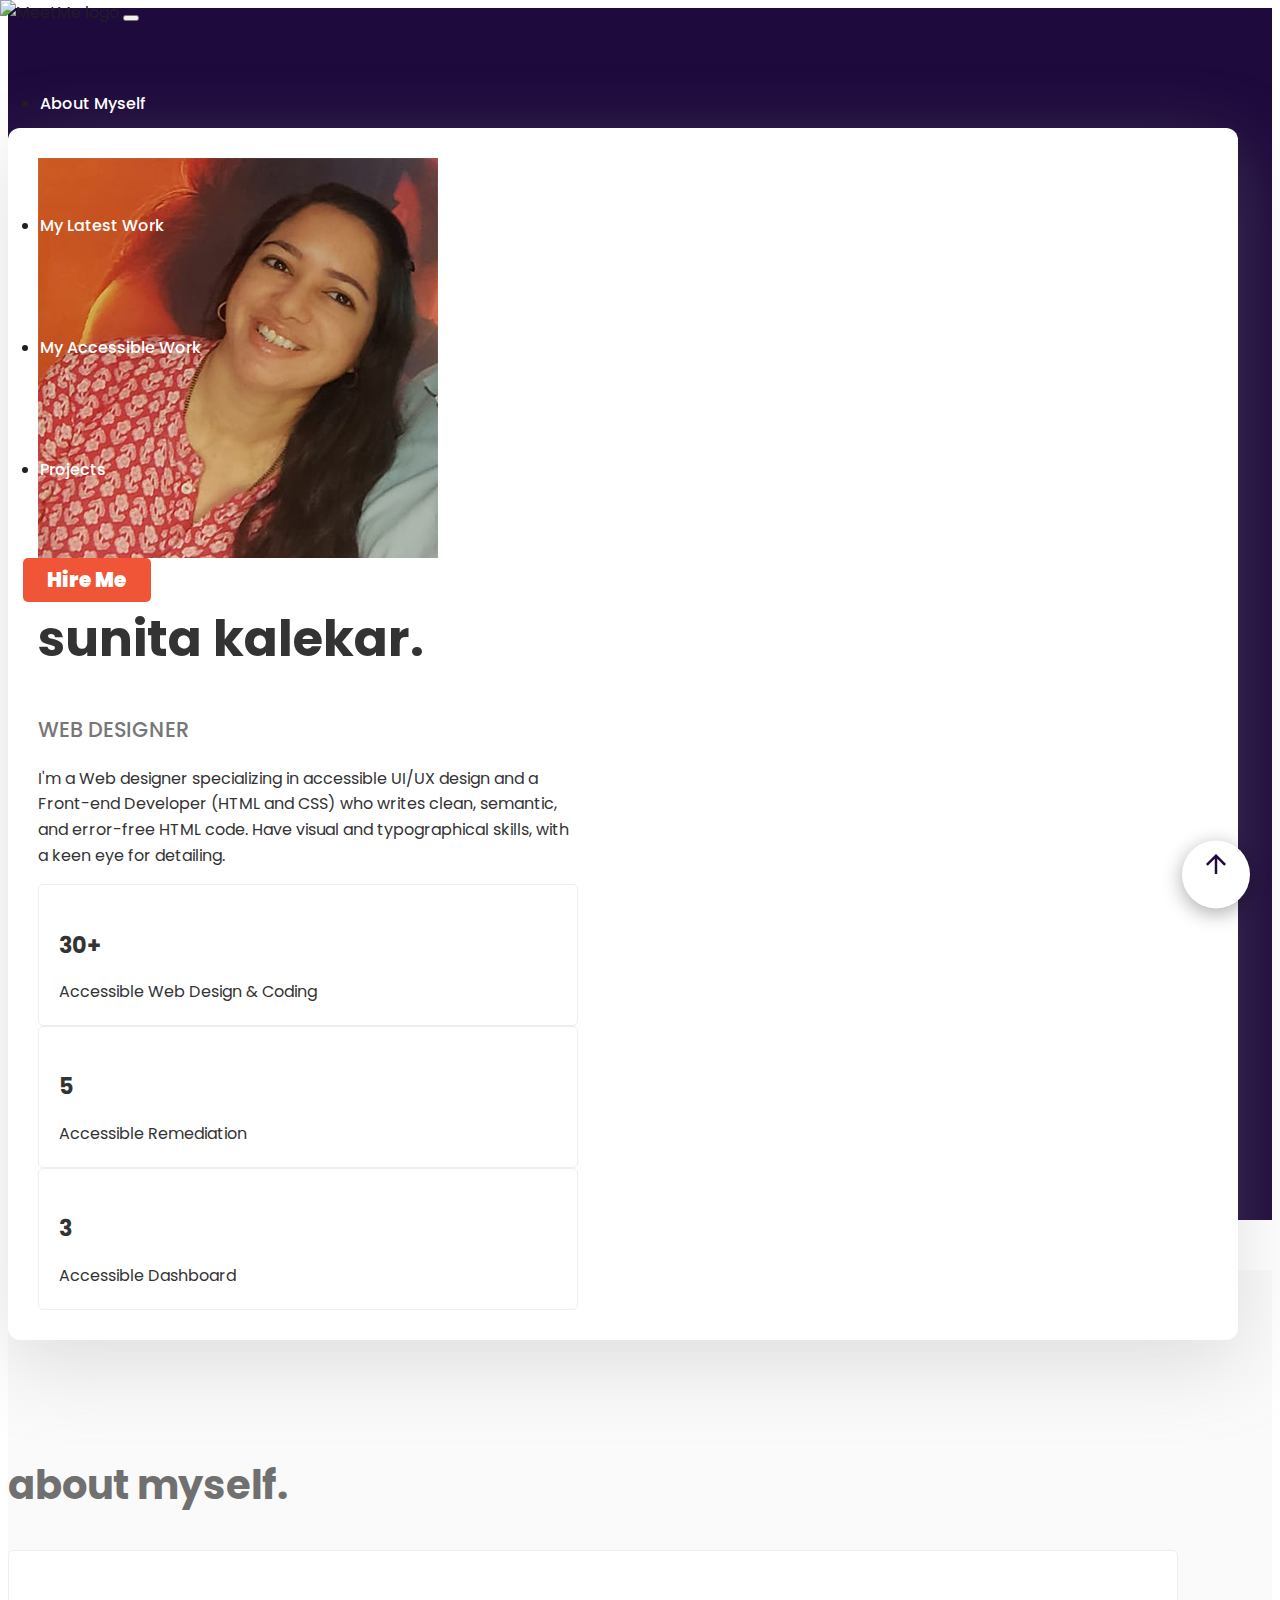
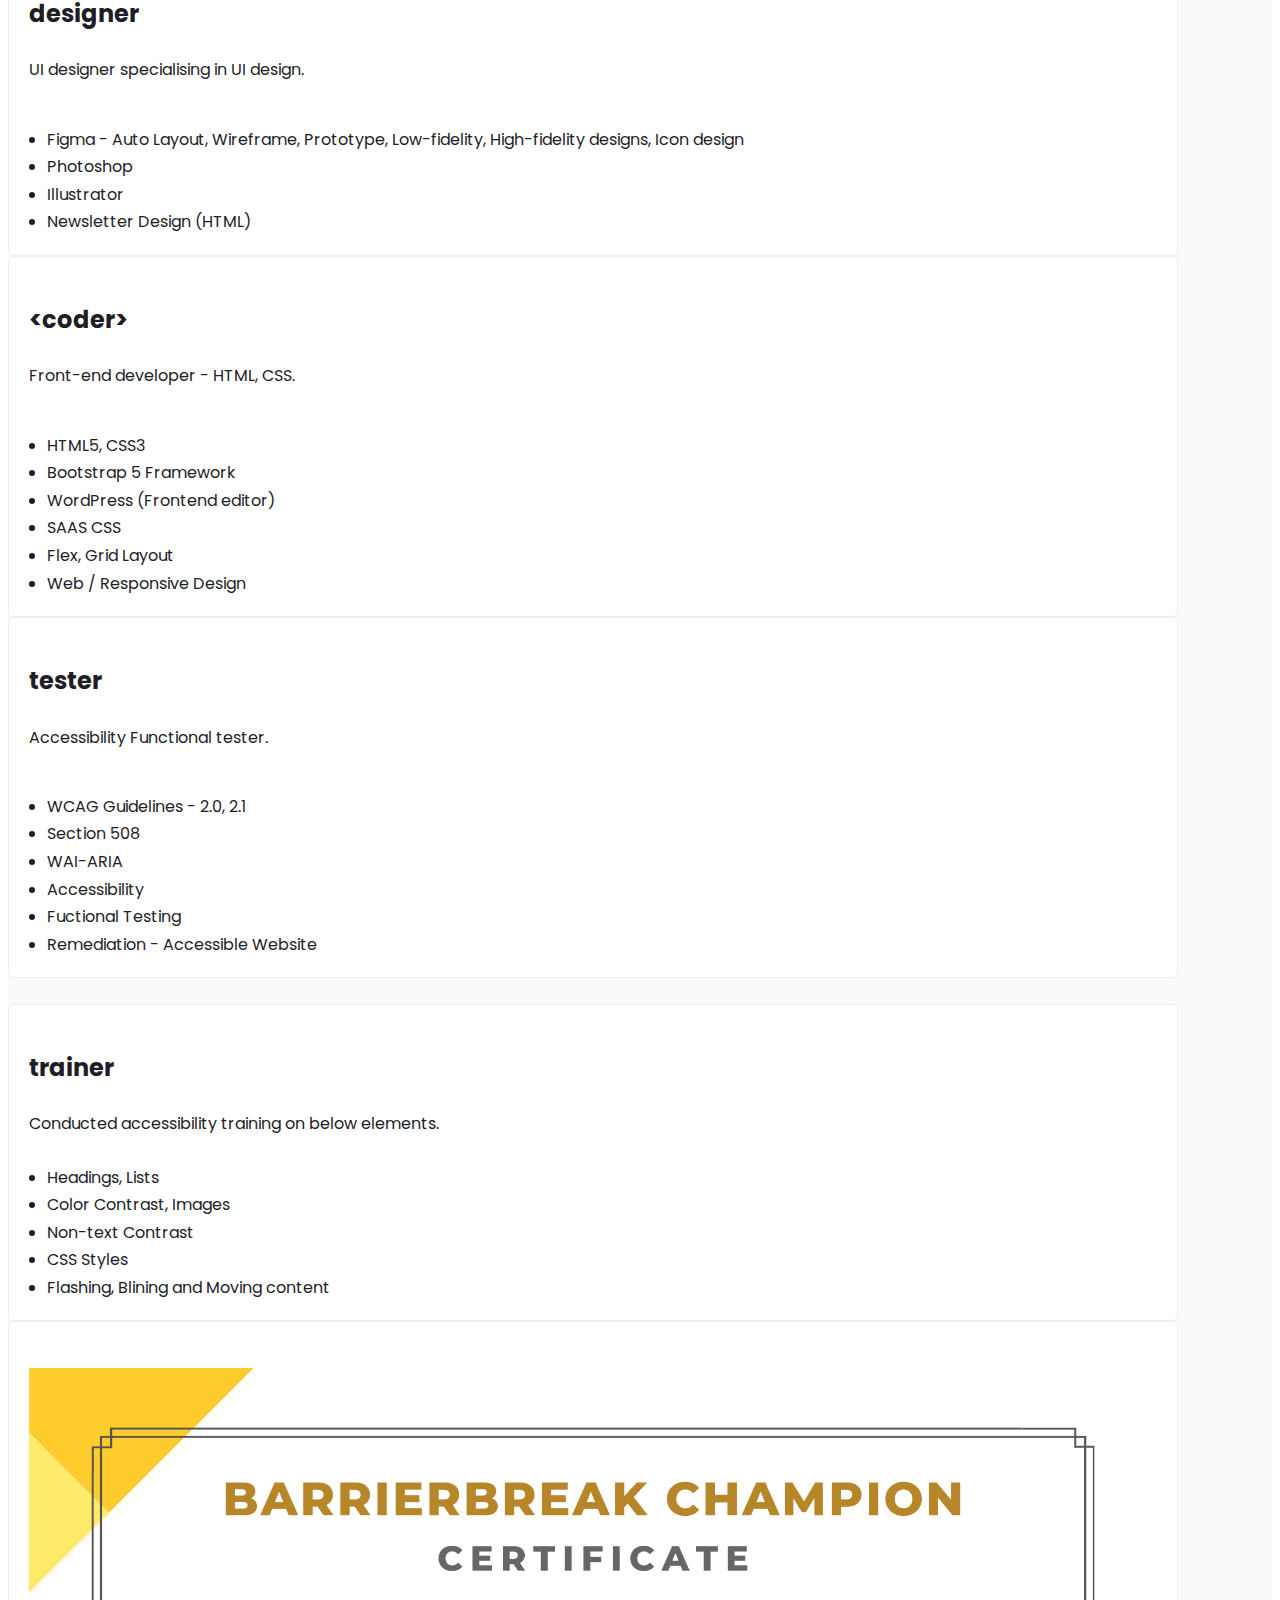
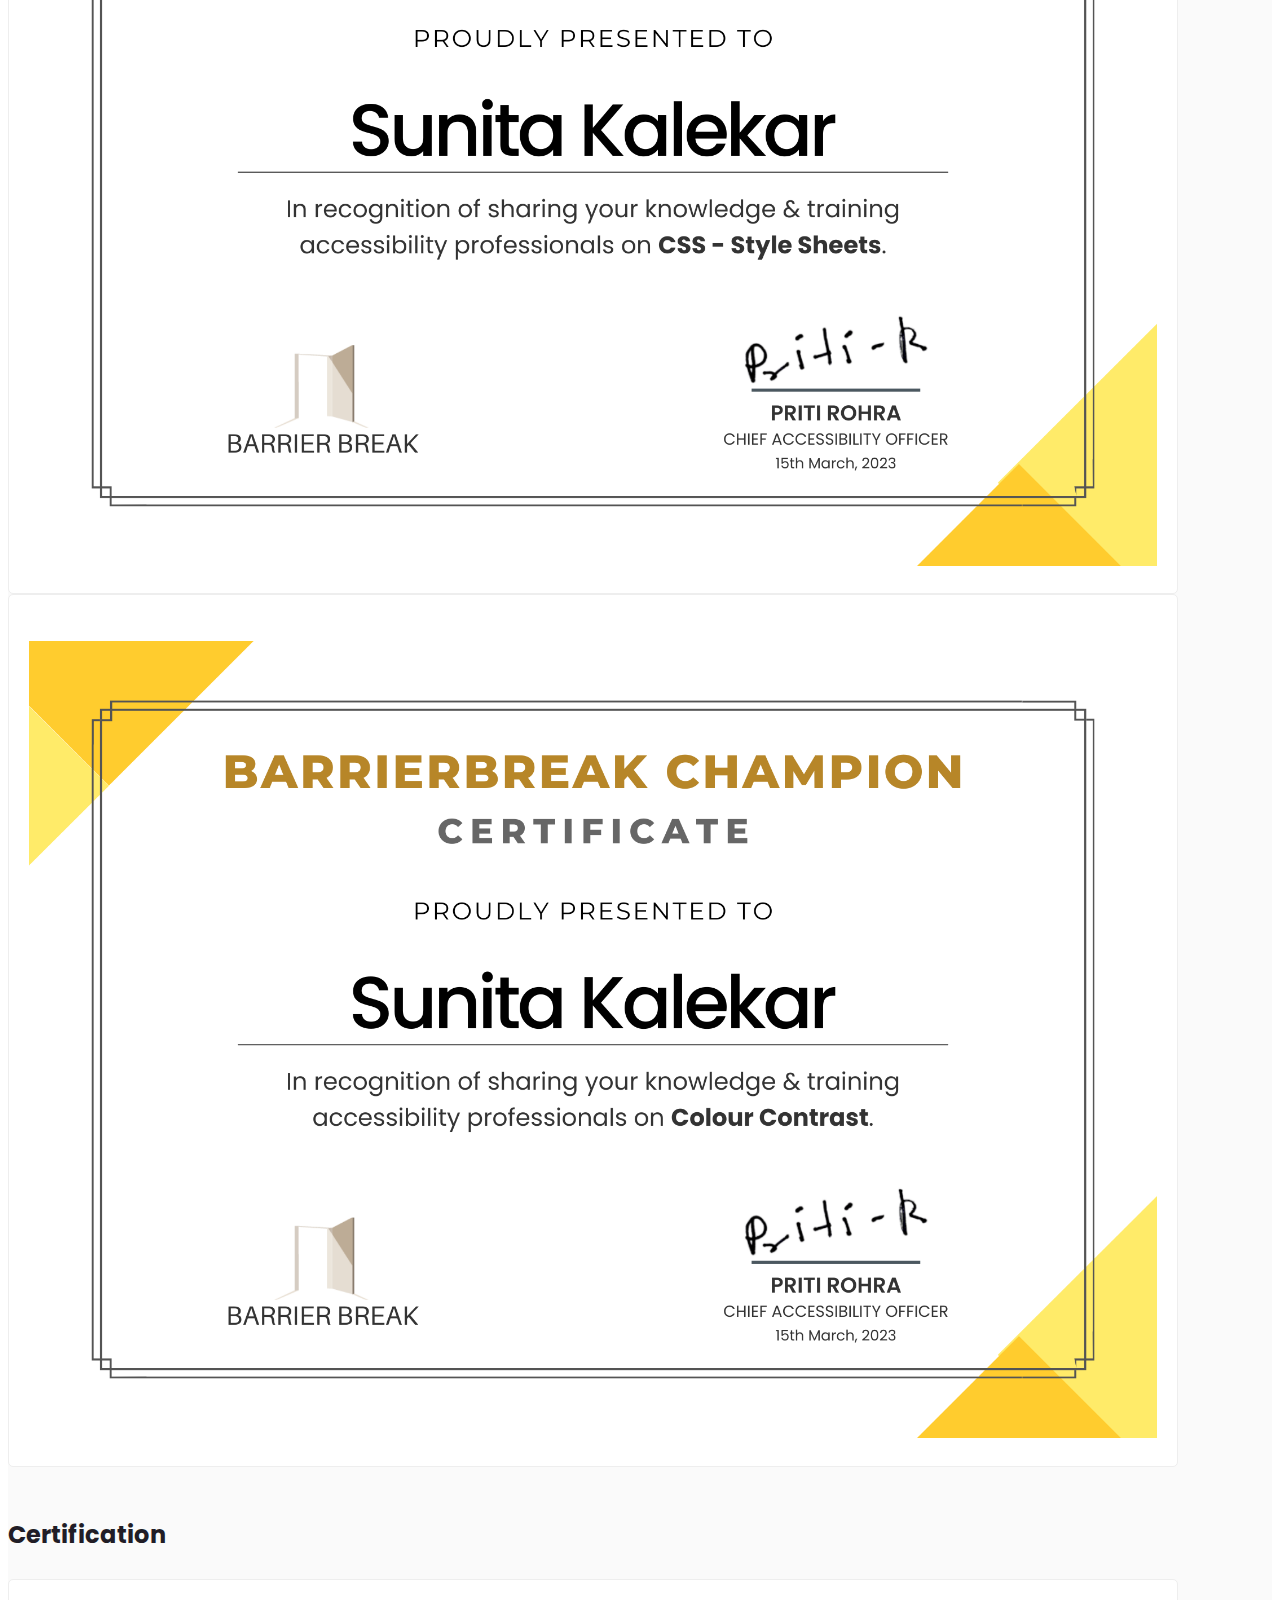
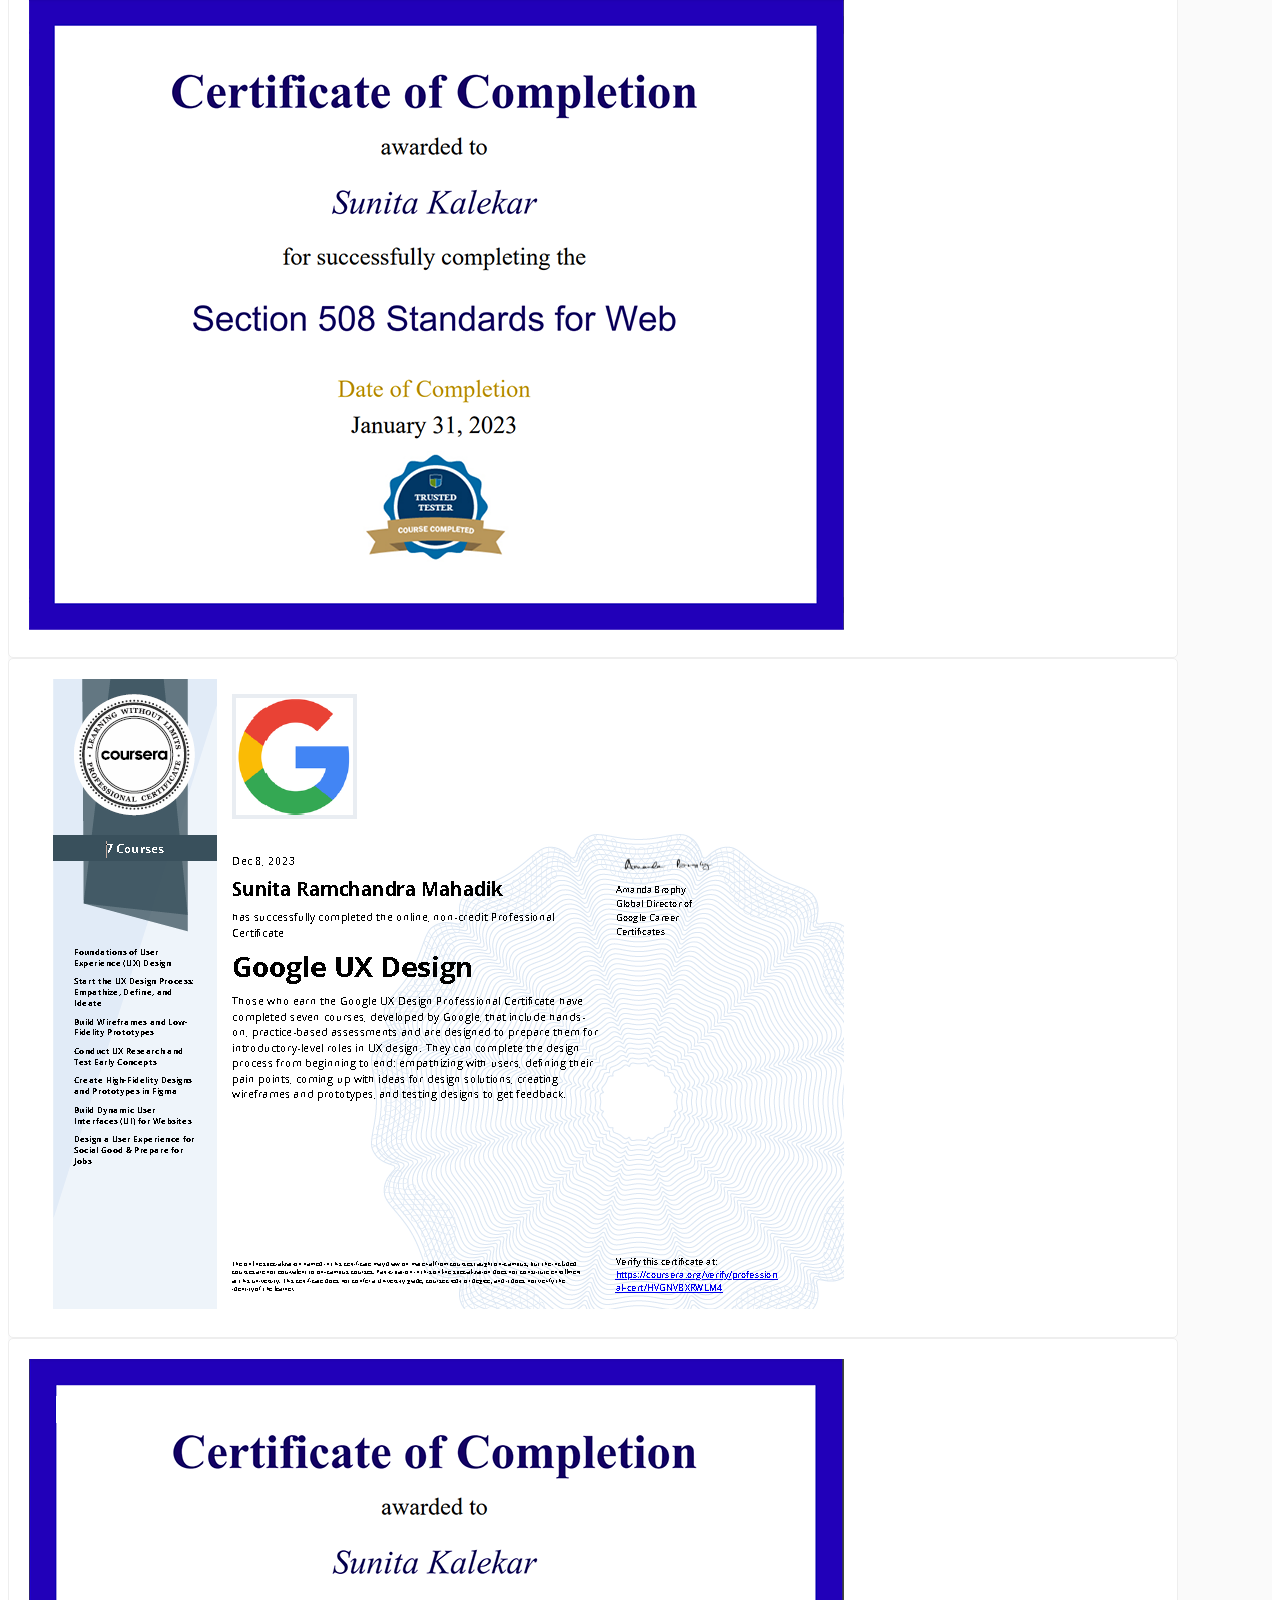
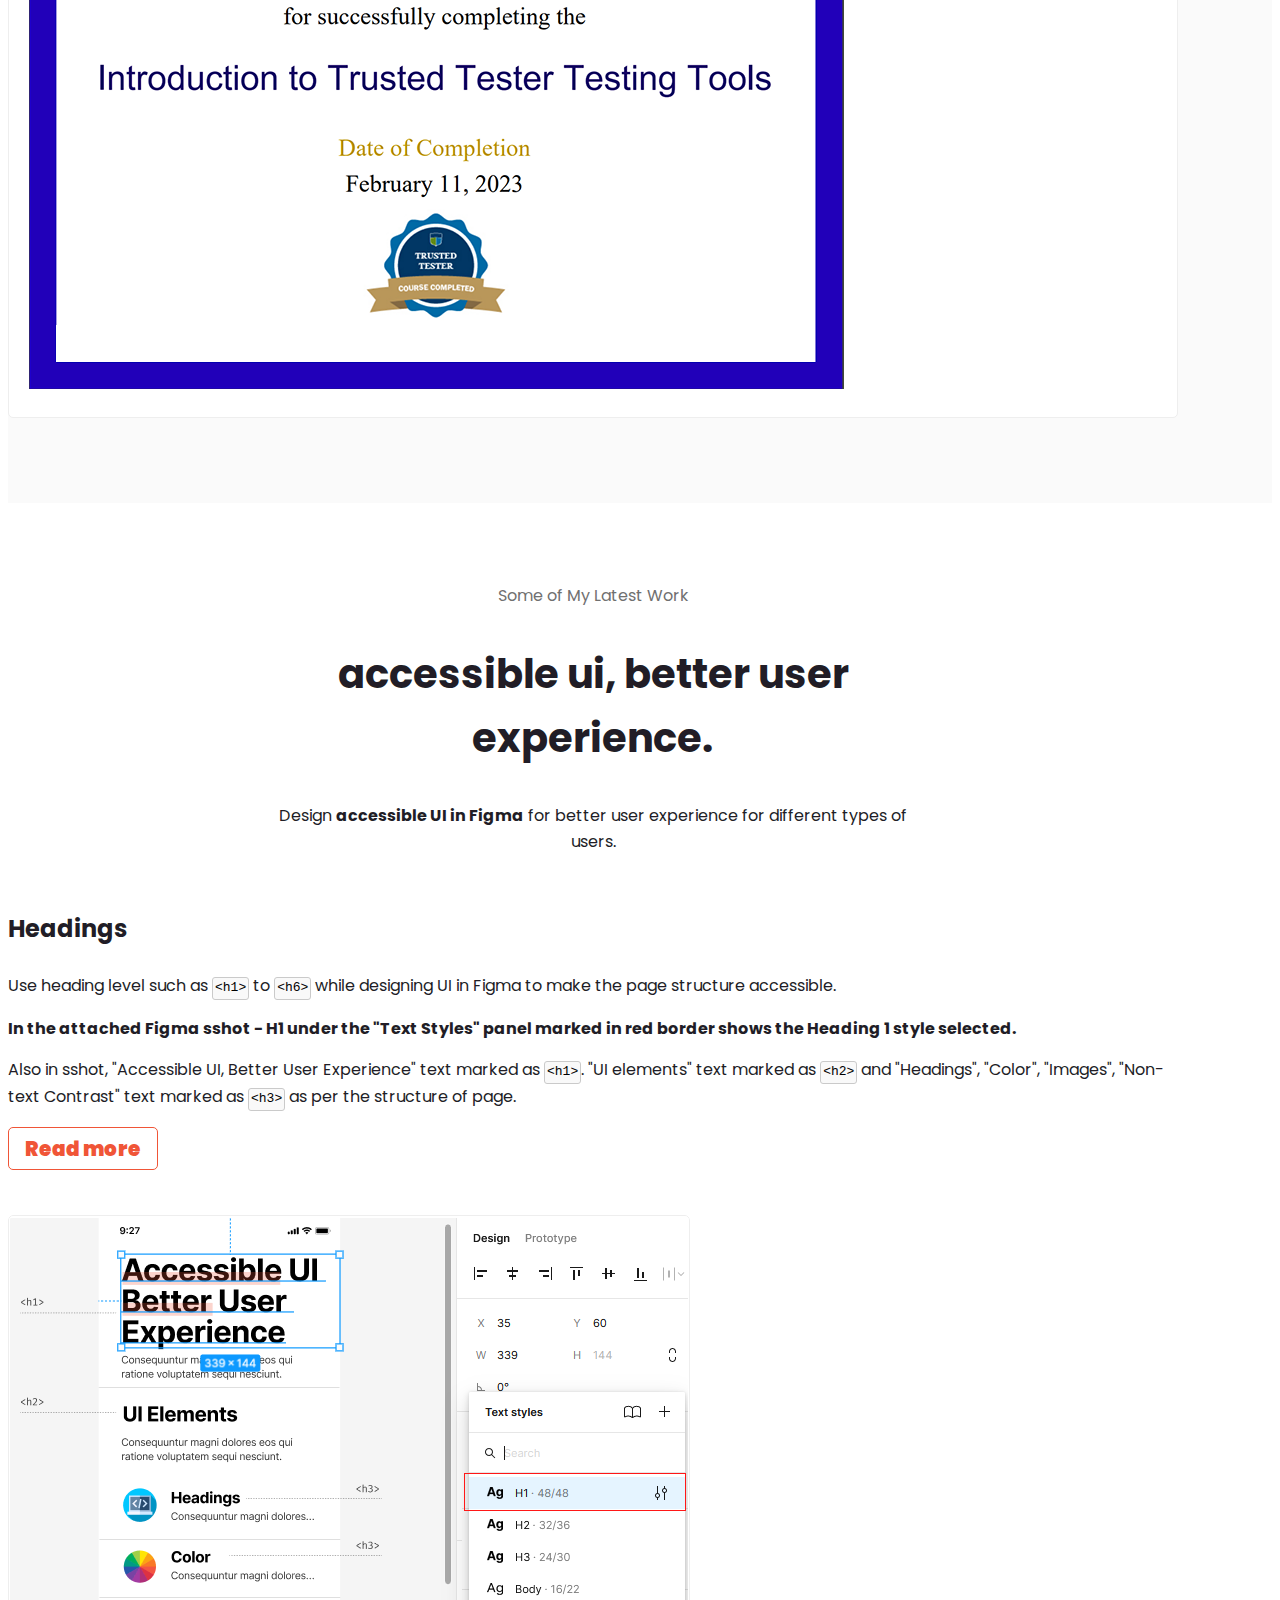
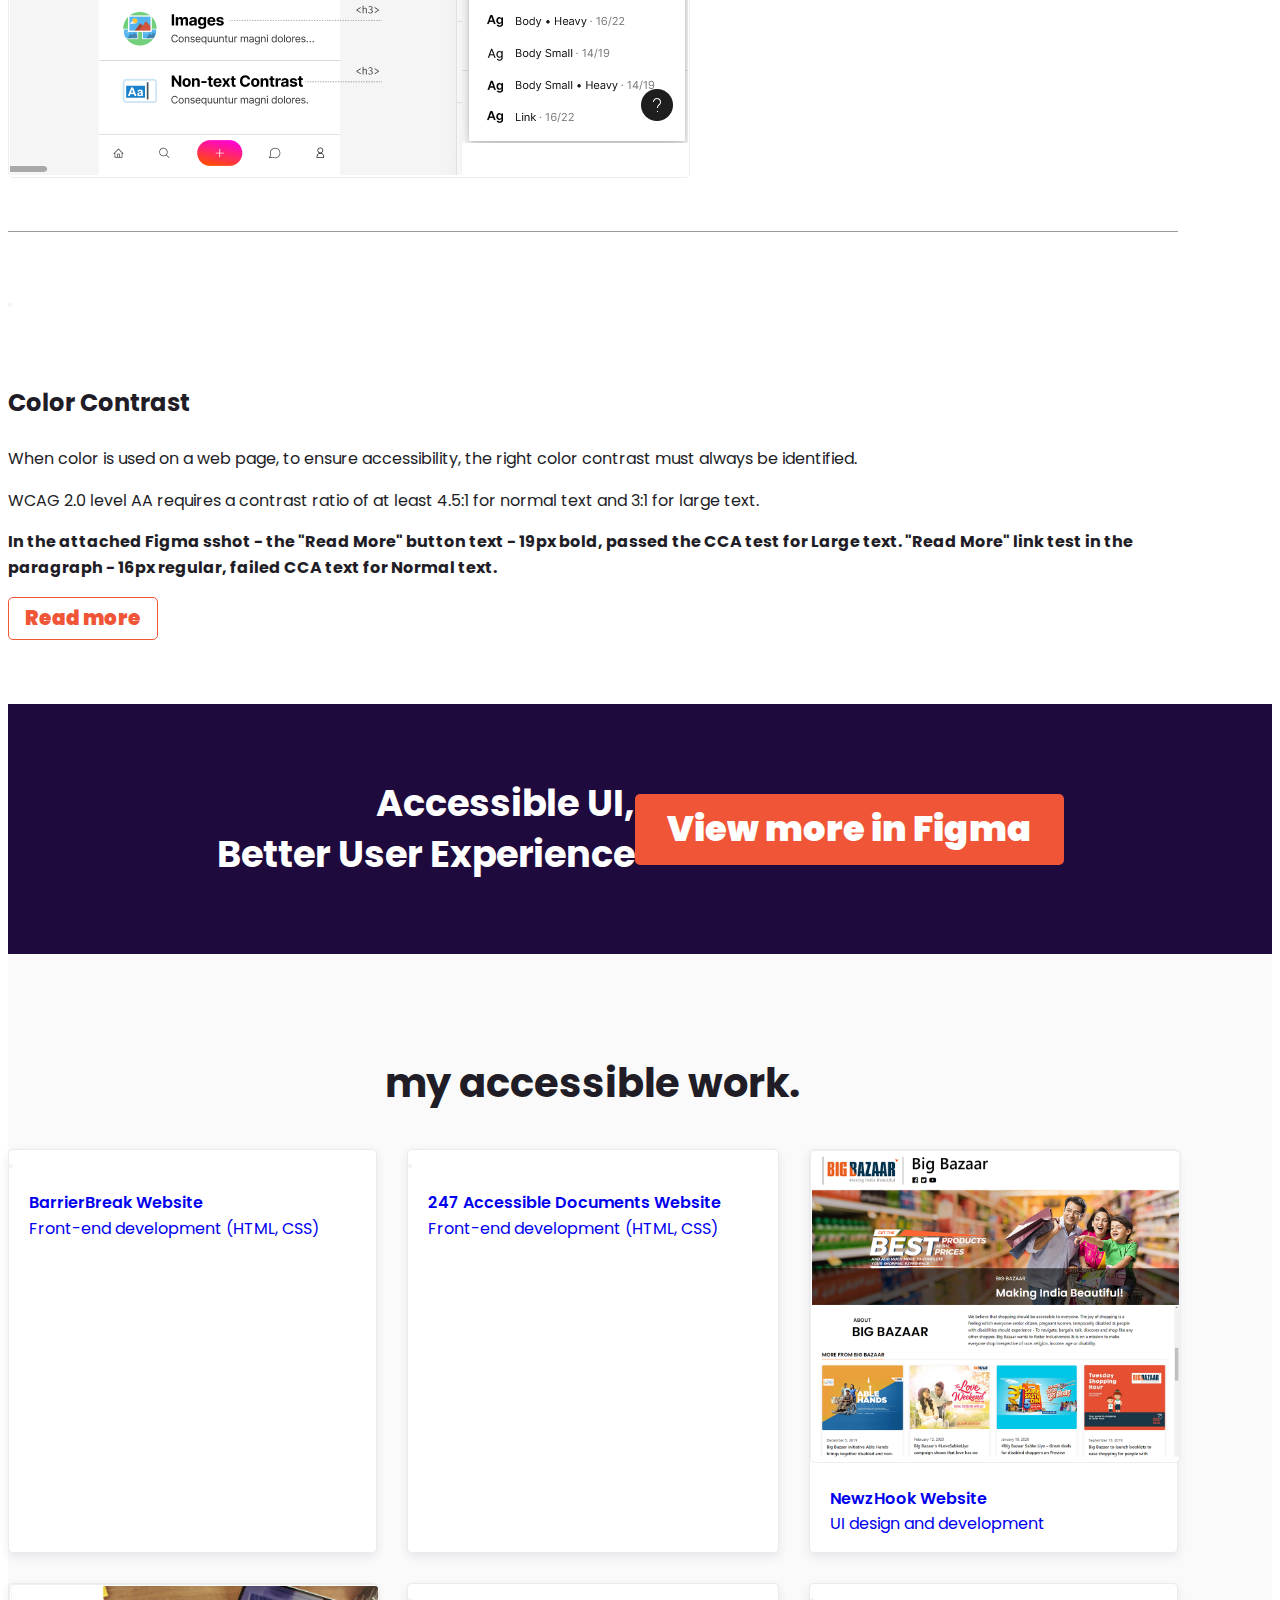
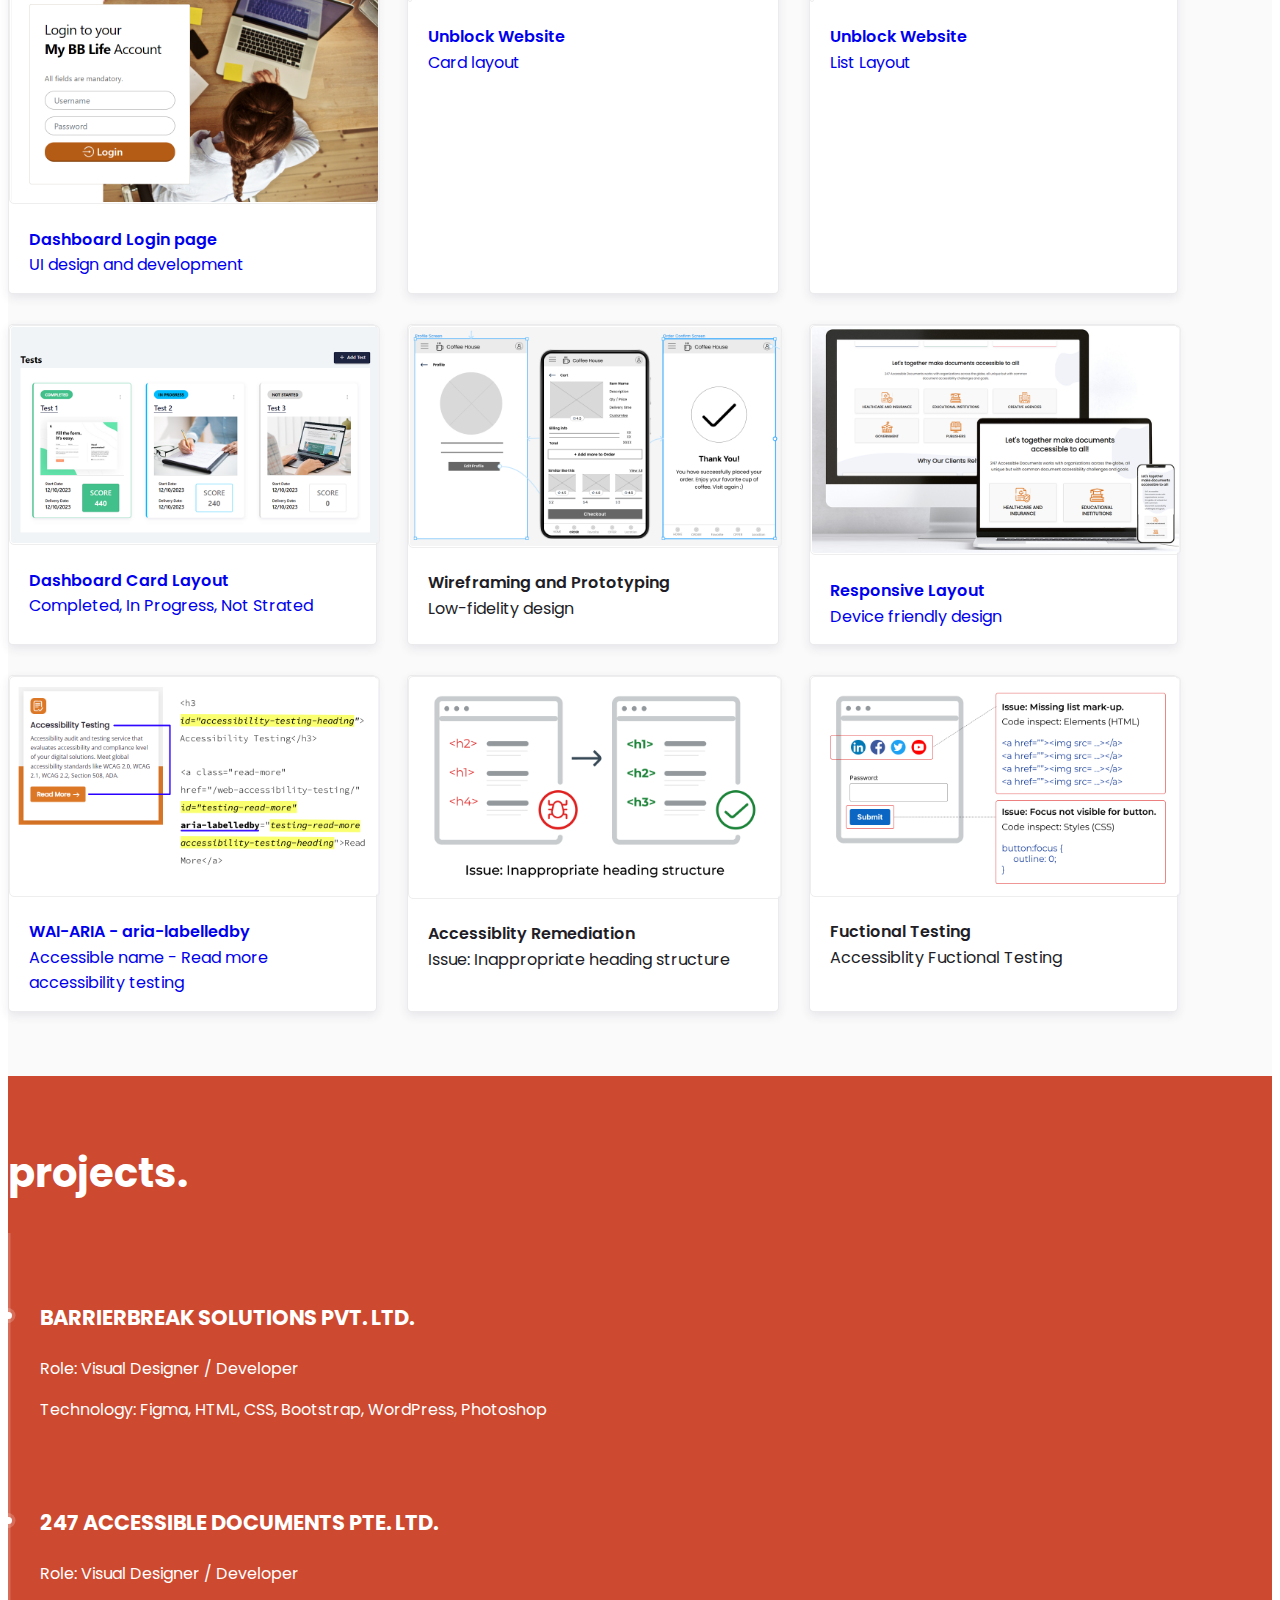
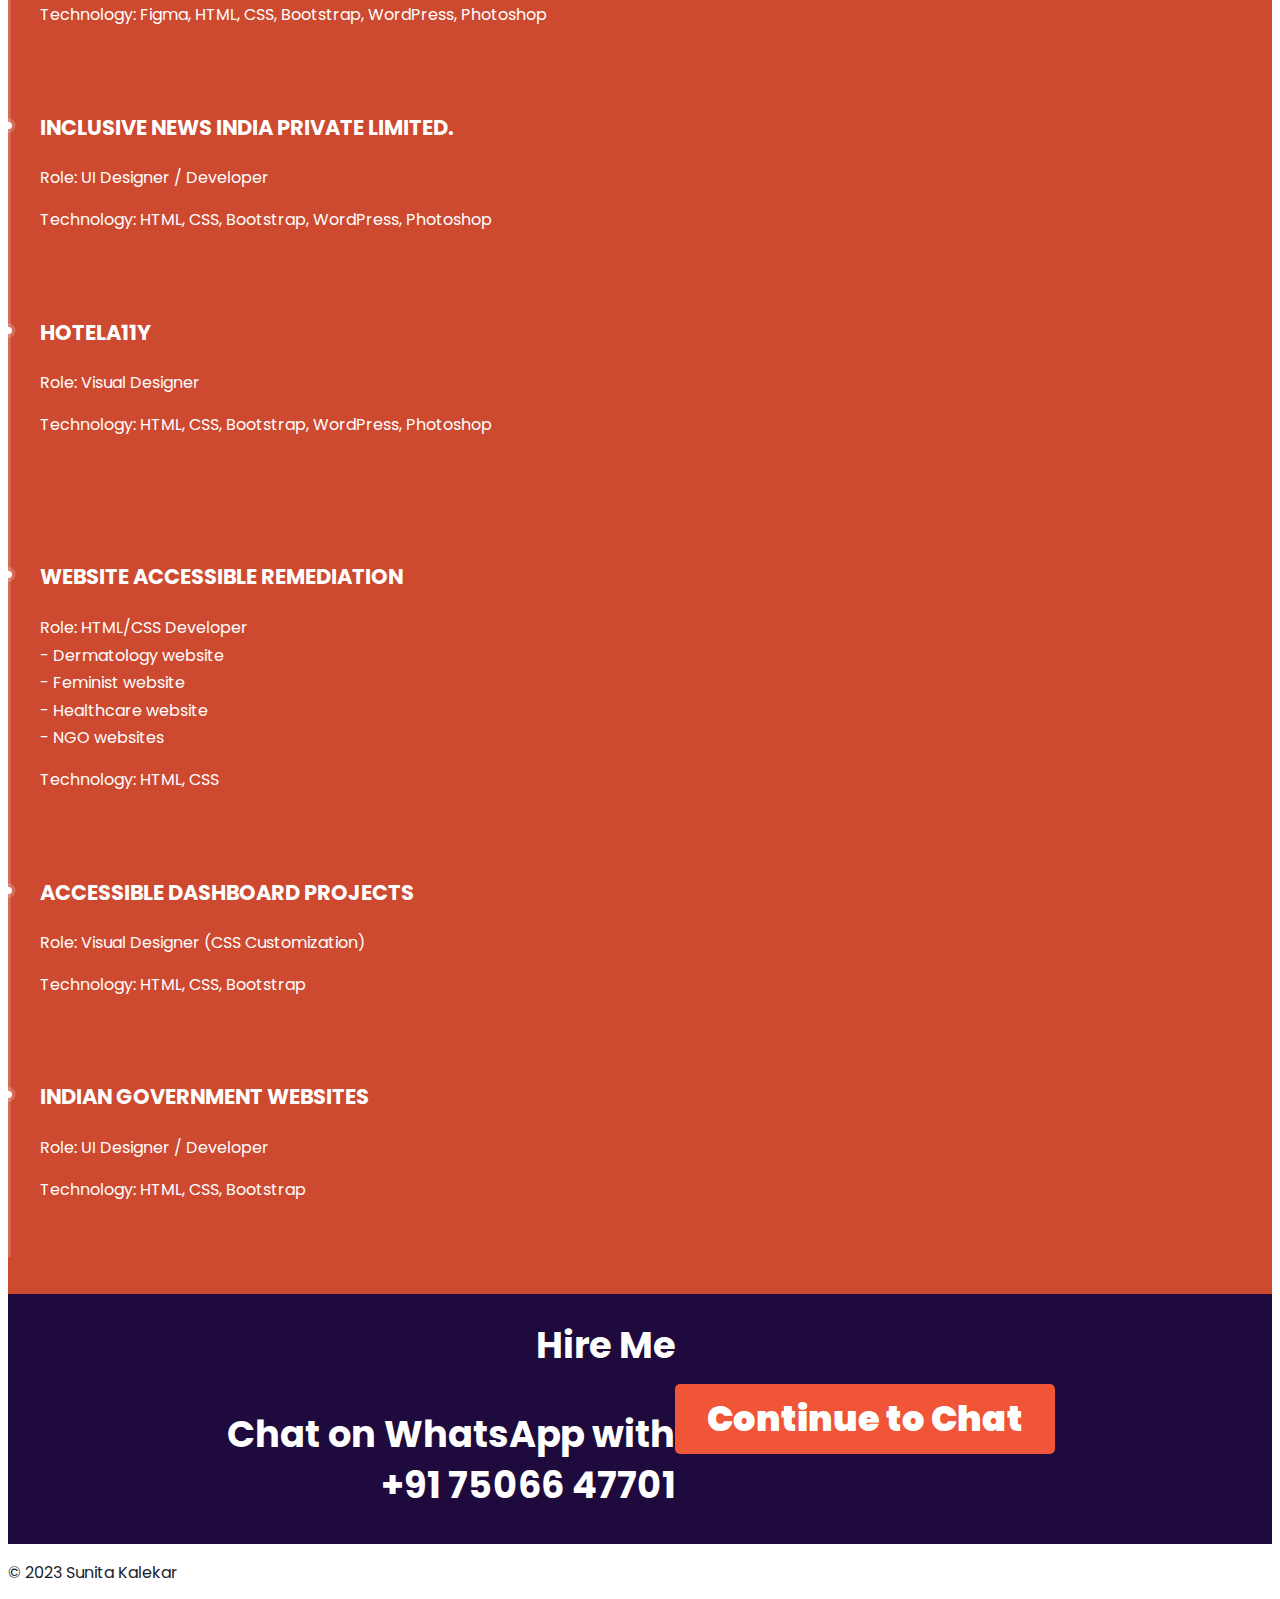
==== commit 5836bd33: "Update index.html" ====
--- a/index.html
+++ b/index.html
@@ -3,7 +3,7 @@
    <head>
       <!-- Required meta tags -->
       <meta charset="utf-8">
-      <meta name="viewport" content="width=device-width, initial-scale=1, shrink-to-fit=no">
+      <meta name="viewport" content="width=device-width, initial-scale=1.0, maximum-scale=2.0, user-scalable=1" />
       <link rel="icon" href="img/favicon.png" type="image/png">
       <title>Sunita - MeetMe</title>
       <!-- Bootstrap CSS -->
@@ -33,11 +33,11 @@
                         <!--<li class="nav-item active"><a class="nav-link" href="#home">Home</a></li>-->
                         <li class="nav-item"><a class="nav-link" href="#about-us">About Myself</a></li>
                         <li class="nav-item"><a class="nav-link" href="#accessible-ui">My Latest Work</a></li>
-						<li class="nav-item"><a class="nav-link" href="#projects">Projects</a></li>
                         <li class="nav-item"><a class="nav-link" href="#accessible-work">My Accessible Work</a></li>
-                        <li class="nav-item"><a class="nav-link" href="#hire-me"><span class="primary-btn">Hire Me</span></a></li>
+                        <li class="nav-item"><a class="nav-link" href="#projects">Projects</a></li>
                      </ul>
                      <ul class="list personal_social">
+                        <li class="nav-item"><a class="nav-link" href="#hire-me"><span class="primary-btn">Hire Me</span></a></li>
                         <li><a href="https://www.linkedin.com/in/sunita-kalekar-0247026a/" target="_blank" aria-label="Sunita on Linkedin"><i class="fa fa-linkedin" aria-hidden="true"></i></a></li>
                         <li><a href="https://www.facebook.com/sunita.mahadikkalekar/" target="_blank" aria-label="Sunita on Facebook"><i class="fa fa-facebook" aria-hidden="true"></i></a></li>
                      </ul>
@@ -60,8 +60,8 @@
                         <div class="col-lg-7">
                            <div class="personal_text">
                               <h1 id="home">sunita kalekar.</h1>
-                              <p class="p2">UI Designer / Front-end Developer</p>
-                              <p>I'm a UI designer specializing in accessible UI design and a Front-end Developer (HTML and CSS) who writes clean, semantic, and error-free HTML code. Have visual and typographical skills, with a keen eye for detailing.</p>
+                              <p class="p2">Web Designer</p>
+                              <p>I'm a Web designer specializing in accessible UI/UX design and a Front-end Developer (HTML and CSS) who writes clean, semantic, and error-free HTML code. Have visual and typographical skills, with a keen eye for detailing.</p>
                            </div>
                            <div class="row welcome_text">
                               <div class="col-md-4">
@@ -93,7 +93,7 @@
             </div>
          </section>
          <!--================End Home Banner=================-->
-         <!--================Abiut Myself=================-->
+         <!--================About Myself=================-->
          <section class="welcome_area p_120" id="about-us" style="background: #FAFAFA;">
             <div class="container">
                <h2 class="gray">about myself.</h2>
@@ -105,13 +105,14 @@
                               <div class="wel_item">
                                  <h3>designer</h3>
                                  <p>
-                                    UI designer specialising in UI design and design systems.
+                                    UI designer specialising in UI design.
                                  </p>
                                  <br>
                                  <ul class="custom-list-orange" style="margin-bottom: 0;">
                                     <li>Figma - Auto Layout, Wireframe, Prototype, Low-fidelity, High-fidelity designs, Icon design </li>
-                                    <li>Photoshop, Illustrator</li>
-                                    <li>Newsletter Design</li>
+                                    <li>Photoshop</li>
+                                    <li>Illustrator</li>
+                                    <li>Newsletter Design (HTML)</li>
                                  </ul>
                               </div>
                            </div>
@@ -125,7 +126,8 @@
                                  <ul class="custom-list-orange" style="margin-bottom: 0;">
                                     <li>HTML5, CSS3</li>
                                     <li>Bootstrap 5 Framework</li>
-                                    <li>WordPress (Backend, Frontend editor)</li>
+                                    <li>WordPress (Frontend editor)</li>
+                                    <li>SAAS CSS</li>
                                     <li>Flex, Grid Layout</li>
                                     <li>Web / Responsive Design</li>
                                  </ul>
@@ -184,7 +186,7 @@
                      <div class="wel_item"><img src="img/section_508_certification.png" alt="Certificate of Completion - Section 508 Standards for Web" class="rounded"></div>
                   </div>
                   <div class="col-md-4">
-                     <div class="wel_item"><img src="img/html_certification.png" alt="Certificate of Completion - Front End Development - HTML" class="rounded"></div>
+                     <div class="wel_item"><img src="img/google_ux_design_certification.png" alt="Google UX Design Certification" class="rounded"></div>
                   </div>
                   <div class="col-md-4">
                      <div class="wel_item"><img src="img/section_508_certification2.png" alt="Certificate of Completion - Introduction to Trsted Tester Testing Tools" class="rounded"></div>
@@ -202,7 +204,7 @@
                <div class="main_title">
                   <p class="gray text-uppercase">Some of My Latest Work</p>
                   <h2>accessible ui, better user experience.</h2>
-                  <p>Design accessible UI in Figma for better user experince for different types of users.</p>
+                  <p>Design <strong>accessible UI in Figma</strong> for better user experience for different types of users.</p>
                </div>
             </div>
             <div class="container" >
@@ -212,9 +214,9 @@
                         <div >
                            <h3 id="heading-level">Headings</h3>
                            <p>Use heading level such as <code>&lt;h1&gt;</code> to <code>&lt;h6&gt;</code> while designing UI in Figma to make the page structure accessible.  </p>
-                           <p><strong>In Attached Figma sshot - "Text Styles" panel marked in red border shows Heading 1 style selected.</strong></p>
-                           <p>Also in sshot, "Accessible UI, Better User Experience" marked as <code>&lt;h1&gt;</code>. "UI elements" marked as <code>&lt;h2&gt;</code> and "Headings", "Color", "Images", "Non-text Contrast" marked as <code>&lt;h3&gt;</code> as per the structure of page.</p>
-                           <a href="https://www.figma.com/proto/1Ls0M6vWAj0dCUy91GSBzM/Accessible-UI-in-Figma?type=design&node-id=96-323&t=tGe2L1X0GxQYj40s-0&scaling=min-zoom&page-id=0%3A1" target="_blank" id="heading-read-more" aria-labelledby="heading-read-more heading-level "><span class="secondary-btn">Read more</span></a>
+                           <p><strong>In the attached Figma sshot - H1 under the "Text Styles" panel marked in red border shows the Heading 1 style selected.</strong></p>
+                           <p>Also in sshot, "Accessible UI, Better User Experience" text marked as <code>&lt;h1&gt;</code>. "UI elements" text marked as <code>&lt;h2&gt;</code> and "Headings", "Color", "Images", "Non-text Contrast" text marked as <code>&lt;h3&gt;</code> as per the structure of page.</p>
+                           <a href="https://www.figma.com/proto/1Ls0M6vWAj0dCUy91GSBzM/Accessible-UI-in-Figma?type=design&node-id=81-14&t=y03rvcl3KqHJKP8w-1&scaling=min-zoom&page-id=0%3A1&starting-point-node-id=81%3A14&mode=design" target="_blank" id="heading-read-more" aria-labelledby="heading-read-more heading-level "><span class="secondary-btn">Read more</span></a>
                         </div>
                      </div>
                   </div>
@@ -240,15 +242,15 @@
                         <div class="">
                            <h3 id="color">Color Contrast</h3>
                            <p>When color is used on a web page, to ensure accessibility, the right color contrast must always be identified.</p>
-                           <p><strong>WCAG 2.0 level AA requires a contrast ratio of at least 4.5:1 for normal text and 3:1 for large text.</strong></p>
-                           <p>In Attached Figma sshot - the "Read More" button text - 19px bold, passed the CCA test for Large text. "Read More" link test in the paragraph - 16px regular, failed CCA text for Normal text. </p>
-                           <a href="https://www.figma.com/proto/1Ls0M6vWAj0dCUy91GSBzM/Accessible-UI-in-Figma?type=design&node-id=96-323&t=tGe2L1X0GxQYj40s-0&scaling=min-zoom&page-id=0%3A1" target="_blank" id="color-read-more" aria-labelledby="color-read-more color"><span class="secondary-btn">Read more</span></a>
-                        </div>
-                     </div>
-                  </div>
-               </div>
-            </div>
-         </section>	 
+                           <p>WCAG 2.0 level AA requires a contrast ratio of at least 4.5:1 for normal text and 3:1 for large text.</p>
+                           <p><strong>In the attached Figma sshot - the "Read More" button text - 19px bold, passed the CCA test for Large text. "Read More" link test in the paragraph - 16px regular, failed CCA text for Normal text.</strong></p>
+                           <a href="https://www.figma.com/proto/1Ls0M6vWAj0dCUy91GSBzM/Accessible-UI-in-Figma?type=design&node-id=81-14&t=y03rvcl3KqHJKP8w-1&scaling=min-zoom&page-id=0%3A1&starting-point-node-id=81%3A14&mode=design" target="_blank" id="color-read-more" aria-labelledby="color-read-more color"><span class="secondary-btn">Read more</span></a>
+                        </div>
+                     </div>
+                  </div>
+               </div>
+            </div>
+         </section>
          <section class="banner-text">
             <div class="container-fluid">
                <div class="row">
@@ -256,14 +258,105 @@
                      <h2>Accessible UI, <br>Better User Experience</h2>
                   </div>
                   <div class="col-md-6">
-                     <a href="https://www.figma.com/proto/1Ls0M6vWAj0dCUy91GSBzM/Accessible-UI-in-Figma?type=design&node-id=96-323&t=tGe2L1X0GxQYj40s-0&scaling=min-zoom&page-id=0%3A1" target="_blank"><span class="_advp _aeam">View more in Figma</span></a>
-                  </div>
-               </div>
-            </div>
-         </section>
-         <!--================End My Latest Work=================-->		 
+                     <a href="https://www.figma.com/proto/1Ls0M6vWAj0dCUy91GSBzM/Accessible-UI-in-Figma?type=design&node-id=81-14&t=y03rvcl3KqHJKP8w-1&scaling=min-zoom&page-id=0%3A1&starting-point-node-id=81%3A14&mode=design" target="_blank"><span class="_advp _aeam">View more in Figma</span></a>
+                  </div>
+               </div>
+            </div>
+         </section>
+         <!--================End My Latest Work=================-->		
+         <!--================My Accessible Work=================-->
+         <section class="home_gallery_area" style="padding-top: 4rem; padding-bottom: 4rem; background: #FAFAFA;"  id="accessible-work">
+            <div class="container">
+               <div class="main_title">
+                  <h2>my accessible work.</h2>
+               </div>
+               <div class="grid-container">
+                  <div class="gid-item">
+                     <a href="https://www.barrierbreak.com/" target="_blank">
+                        <img class="img-fluid" src="img/bb.png" alt="">
+                        <p class="title">BarrierBreak Website</p>
+                        <p class="subtitle">Front-end development (HTML, CSS)</p>
+                     </a>
+                  </div>
+                  <div class="gid-item">
+                     <a href="https://247accessibledocuments.com/" target="_blank">
+                        <img class="img-fluid" src="img/247.png" alt="">
+                        <p class="title">247 Accessible Documents Website</p>
+                        <p class="subtitle">Front-end development (HTML, CSS)</p>
+                     </a>
+                  </div>
+                  <div class="gid-item">
+                     <a href="https://newzhook.com/category/nhbrandview/bigbazaarview/" target="_blank">
+                        <img src="img/newzhook.png" alt="">
+                        <p class="title">NewzHook Website</p>
+                        <p class="subtitle">UI design and development</p>
+                     </a>
+                  </div>
+                  <div class="gid-item">
+                     <a href="http://mybblife2.barrierbreak.com/" target="_blank">
+                        <img class="img-fluid" src="img/dashboard_login_page2.png" alt="">
+                        <p class="title">Dashboard Login page</p>
+                        <p class="subtitle">UI design and development</p>
+                     </a>
+                  </div>
+                  <div class="gid-item">
+                     <a href="http://unblock.newzhook.com/" target="_blank">
+                        <img class="img-fluid" src="img/unblock.png" alt="">
+                        <p class="title">Unblock Website</p>
+                        <p class="subtitle">Card layout</p>
+                     </a>
+                  </div>
+                  <div class="gid-item">
+                     <a href="http://unblock.newzhook.com/" target="_blank">
+                        <img class="img-fluid" src="img/unblock2.png" alt="">
+                        <p class="title">Unblock Website</p>
+                        <p class="subtitle">List Layout</p>
+                     </a>
+                  </div>
+                  <div class="gid-item">
+                     <a href=			   
+                        "http://agilea11yweb-dev.s3-website-us-east-1.amazonaws.com/" target="_blank">
+                        <img src="img/dashboard_cards.png" alt="">
+                        <p class="title">Dashboard Card Layout</p>
+                        <p class="subtitle">Completed, In Progress, Not Strated</p>
+                     </a>
+                  </div>
+                  <div class="gid-item">
+                     <a href="https://www.figma.com/proto/J7PIMpzGg8KzL0OrusIfYX/Coffee-House---Digital-Wireframe?type=design&node-id=94-2874&t=N93y9VXJSCvnmvrU-1&scaling=scale-down&page-id=0%3A1&starting-point-node-id=94%3A2874&show-proto-sidebar=1&mode=design" target="_blank">			   
+                     <img src="img/wireframe_n_prototype.png" alt="">
+                     </a>
+                     <p class="title">Wireframing and Prototyping</p>
+                     <p class="subtitle">Low-fidelity design</p>
+                  </div>
+                  <div class="gid-item">
+                     <a href="https://247accessibledocuments.com/" target="_blank">
+                        <img src="img/responsive.png" alt="">
+                        <p class="title">Responsive Layout</p>
+                        <p class="subtitle">Device friendly design</p>
+                     </a>
+                  </div>
+                  <div class="gid-item">
+                     <a href="https://www.barrierbreak.com/" target="_blank">
+                        <img src="img/aria.png" alt="">
+                        <p class="title">WAI-ARIA - aria-labelledby</p>
+                        <p class="subtitle">Accessible name - Read more accessibility testing</p>
+                     </a>
+                  </div>
+                  <div class="gid-item">
+                     <img src="img/remediation.png" alt="">
+                     <p class="title">Accessiblity Remediation</p>
+                     <p class="subtitle">Issue: Inappropriate heading structure</p>
+                  </div>
+                  <div class="gid-item">
+                     <img src="img/testing.png" alt="">
+                     <p class="title">Fuctional Testing</p>
+                     <p class="subtitle">Accessiblity Fuctional Testing</p>
+                  </div>
+               </div>
+            </div>
+         </section>
          <!--================Projects=================-->
-            <section class="mytabs_area" id="projects">
+         <section class="mytabs_area" id="projects">
             <div class="container">
                <h2>projects.</h2>
                <div class="row">
@@ -326,11 +419,11 @@
                                        <h3>Website Accessible Remediation</h3>
                                        <p>Role: HTML/CSS Developer</p>
                                        <ul style="list-style: none; padding-left: 0;">
-            	<li style="margin-bottom: 0;">- Dermatology website</li>
-            	<li style="margin-bottom: 0;">- Feminist website<br>
-            	<li style="margin-bottom: 0;">- Healthcare website <br>
-            	<li style="margin-bottom: 0;">- NGO websites
-            </ul>
+                                          <li style="margin-bottom: 0;">- Dermatology website</li>
+                                          <li style="margin-bottom: 0;">- Feminist website<br>
+                                          <li style="margin-bottom: 0;">- Healthcare website <br>
+                                          <li style="margin-bottom: 0;">- NGO websites
+                                       </ul>
                                        <p>Technology: HTML, CSS</p>
                                     </div>
                                  </div>
@@ -361,105 +454,9 @@
                   </div>
                </div>
             </div>
-            </section>
+         </section>
          <!--================End Projects=================-->			 
-		 
-         <!--================My Accessible Work=================-->
-         <section class="home_gallery_area" style="padding-top: 4rem; padding-bottom: 4rem; background: #FAFAFA;"  id="accessible-work">
-            <div class="container">
-               <div class="main_title">
-                  <h2>my accessible work.</h2>
-               </div>
-               <div class="grid-container">
-                  <div class="gid-item">
-                     <a href="https://www.barrierbreak.com/" target="_blank">
-                        <img class="img-fluid" src="img/bb.png" alt="">
-                        <p class="title">BarrierBreak Website</p>
-                        <p class="subtitle">Front-end development</p>
-                     </a>
-                  </div>
-                  <div class="gid-item">
-                     <a href="https://247accessibledocuments.com/" target="_blank">
-                        <img class="img-fluid" src="img/247.png" alt="">
-                        <p class="title">247 Accessible Documents Website</p>
-                        <p class="subtitle">Front-end development</p>
-                     </a>
-                  </div>
-                  <div class="gid-item">
-                     <a href="https://newzhook.com/category/nhbrandview/bigbazaarview/" target="_blank">
-                        <img src="img/newzhook.png" alt="">
-                        <p class="title">NewzHook Website</p>
-                        <p class="subtitle">UI design and development</p>
-                     </a>
-                  </div>
-                  <div class="gid-item">
-                     <a href="http://mybblife2.barrierbreak.com/" target="_blank">
-                        <img class="img-fluid" src="img/dashboard_login_page2.png" alt="">
-                        <p class="title">Dashboard Login page</p>
-                        <p class="subtitle">UI design and development</p>
-                     </a>
-                  </div>
-                  <div class="gid-item">
-                     <a href="http://unblock.newzhook.com/" target="_blank">
-                        <img class="img-fluid" src="img/unblock.png" alt="">
-                        <p class="title">Unblock Website</p>
-                        <p class="subtitle">Card layout</p>
-                     </a>
-                  </div>
-                  <div class="gid-item">
-                     <a href="http://unblock.newzhook.com/" target="_blank">
-                        <img class="img-fluid" src="img/unblock2.png" alt="">
-                        <p class="title">Unblock Website</p>
-                        <p class="subtitle">List Layout</p>
-                     </a>
-                  </div>
-                  <div class="gid-item">
-                     <a href=			   
-                        "http://agilea11yweb-dev.s3-website-us-east-1.amazonaws.com/" target="_blank">
-                        <img src="img/dashboard_cards.png" alt="">
-                        <p class="title">Dashboard Card Layout</p>
-                        <p class="subtitle">Completed, In Progress, Not Strated</p>
-                     </a>
-                  </div>
-                  <div class="gid-item">
-                     <a href="https://www.figma.com/proto/J7PIMpzGg8KzL0OrusIfYX/Coffee-House---Digital-Wireframe?type=design&node-id=94-2874&t=N93y9VXJSCvnmvrU-1&scaling=scale-down&page-id=0%3A1&starting-point-node-id=94%3A2874&show-proto-sidebar=1&mode=design" target="_blank">			   
-                     <img src="img/wireframe_n_prototype.png" alt="">
-                     </a>
-                     <p class="title">Wireframing and Prototyping</p>
-                     <p class="subtitle">Low-fidelity design</p>
-                  </div>
-                  <div class="gid-item">
-                     <a href="https://247accessibledocuments.com/" target="_blank">
-                        <img src="img/responsive.png" alt="">
-                        <p class="title">Responsive Layout</p>
-                        <p class="subtitle">Device friendly design</p>
-                     </a>
-                  </div>
-                  <div class="gid-item">
-                     <a href="https://www.barrierbreak.com/" target="_blank">
-                        <img src="img/aria.png" alt="">
-                        <p class="title">WAI-ARIA - aria-labelledby</p>
-                        <p class="subtitle">Accessible name - Read more accessibility testing</p>
-                     </a>
-                  </div>
-                  <div class="gid-item">
-                     <img src="img/remediation.png" alt="">
-                     <p class="title">Accessiblity Remediation</p>
-                     <p class="subtitle">Issue: Inappropriate heading structure</p>
-                  </div>
-                  <div class="gid-item">
-                     <img src="img/testing.png" alt="">
-                     <p class="title">Fuctional Testing</p>
-                     <p class="subtitle">Accessiblity Fuctional Testing</p>
-                  </div>
-               </div>
-            </div>
-         </section>
-      </main>
-      <!--================End My Accessible Work=================-->
-      <!--================Footer Area =================-->
-      <footer class="banner-text" id="hire-me">
-         <div class="container-fluid">
+         <div class="container-fluid banner-text"  id="hire-me">
             <div class="row">
                <div class="col-md-6">
                   <h2 class="sr-only">
@@ -471,10 +468,18 @@
                   <a href="https://web.whatsapp.com/send/?phone=%2B917506647701&amp;text&amp;type=phone_number&amp;app_absent=0" title="Share on WhatsApp" id="action-button" class="_9vcv _advm _9scb" data-ms="{&quot;creative&quot;:&quot;link&quot;}" target="_blank"><span class="_advp _aeam">Continue to Chat</span></a>
                </div>
             </div>
+         </div>
+      </main>
+      <!--================Footer Area =================-->			
+      <footer>
+         <div class="container">
             <div class="row">
-               <div class="col">		 
-                  <a href="#content" id="scroll"><span style="position: absolute;right:-800px;">Back To Top</span><i class="material-icons" aria-hidden="true" style="font-size: 30px;">arrow_upward</i></a>			 
-               </div>
+               <div class="col-md-6">
+                  <p class="mt-2 mb-2">© 2023 Sunita Kalekar</p>
+               </div>
+            </div>
+            <div class="col-md-6">		 
+               <a href="#content" id="scroll"><span style="position: absolute;right:-800px;">Back To Top</span><i class="material-icons" aria-hidden="true" style="font-size: 30px;">arrow_upward</i></a>			 
             </div>
          </div>
       </footer>
--- a/css/style.css
+++ b/css/style.css
@@ -2768,6 +2768,8 @@
   .personal_text .basic_info li:last-child {
     margin-bottom: 0px; }
 
+.navbar-nav {margin-right: 1rem;}
+
 .personal_social  {
     margin-left: 1rem;
 	}
@@ -3185,12 +3187,12 @@
 @media only screen and (max-width: 480px){
 	
 .banner-text {
-    height: 300px;
+    height: auto;
 }
 	
 .grid-container, .certificate-container{
     display: grid;
-	grid-template-columns: 100%;
+    grid-template-columns: 100%;
     grid-gap: 20px;
 }
 }
@@ -3210,7 +3212,7 @@
 #scroll {
     position: fixed;
     right: 30px;
-    bottom: 90px;
+    bottom: 80px;
     cursor: pointer;
     width: 50px;
     height: 50px;
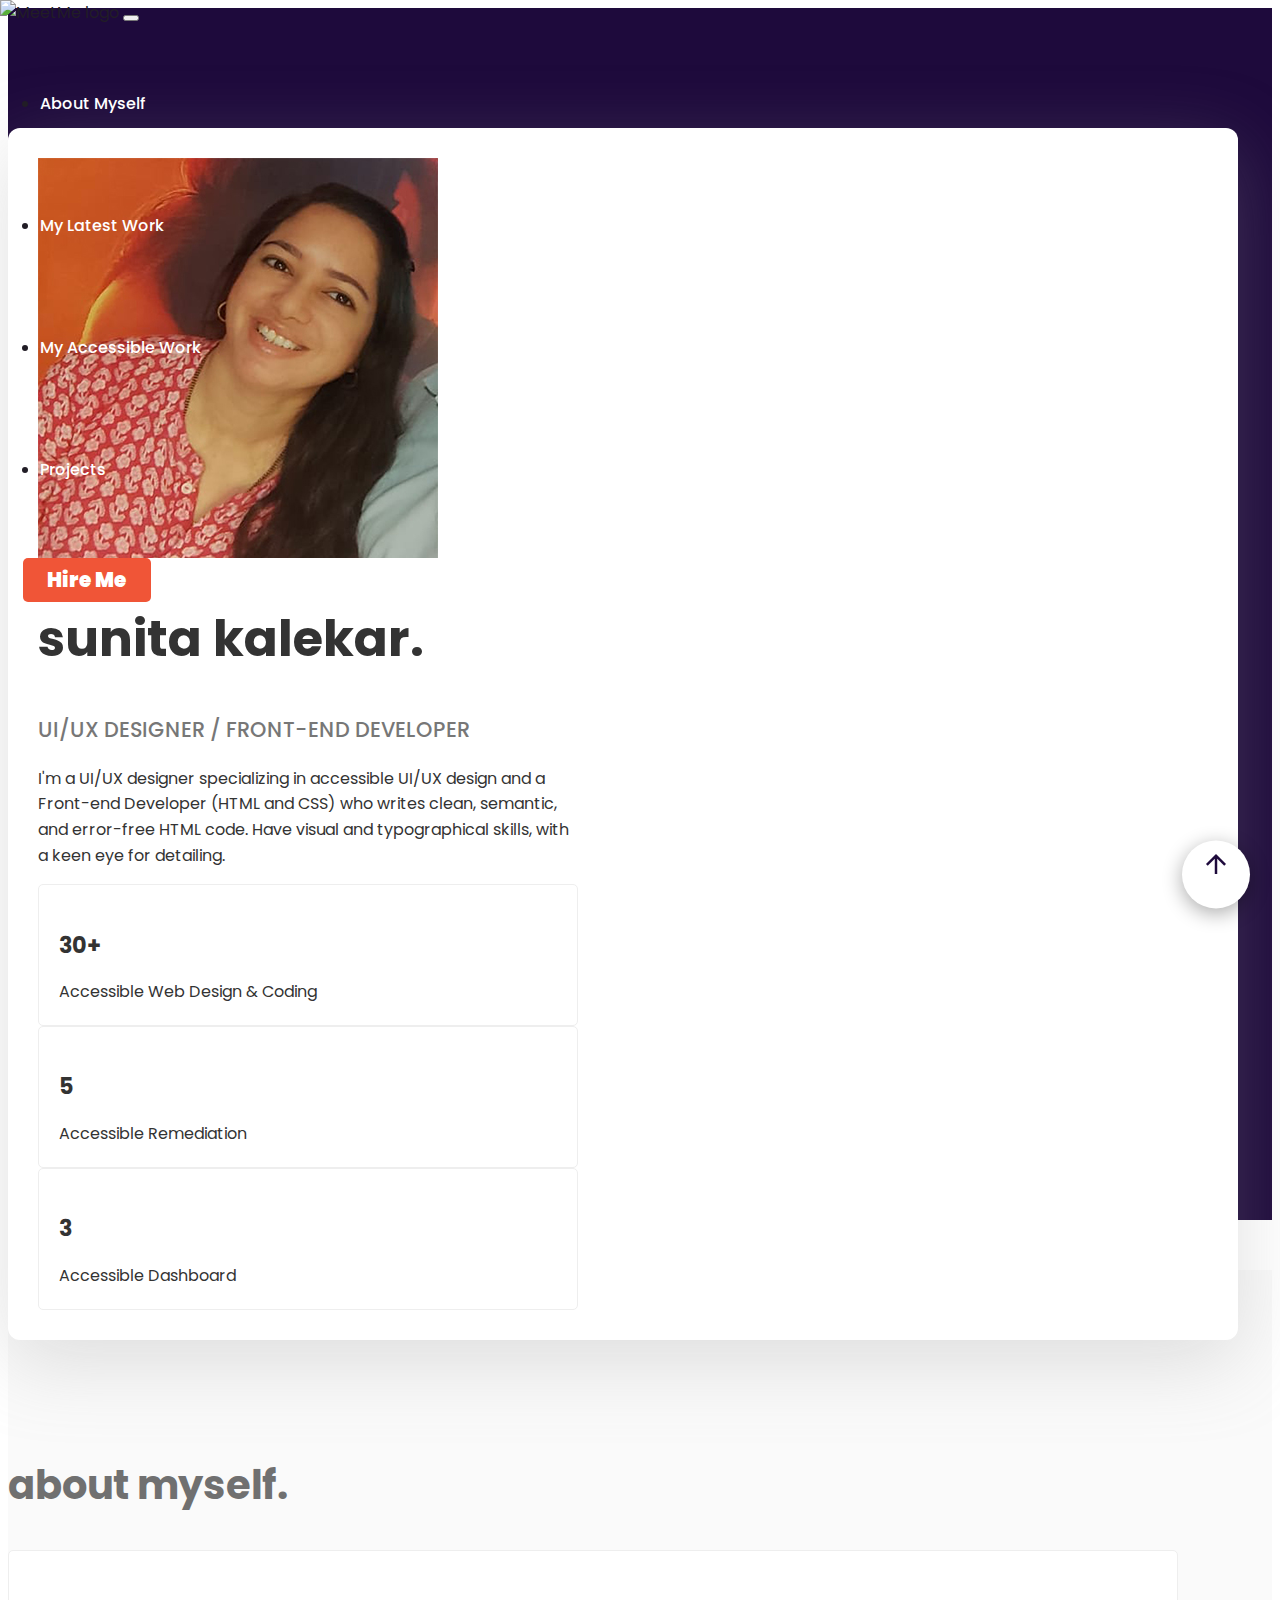
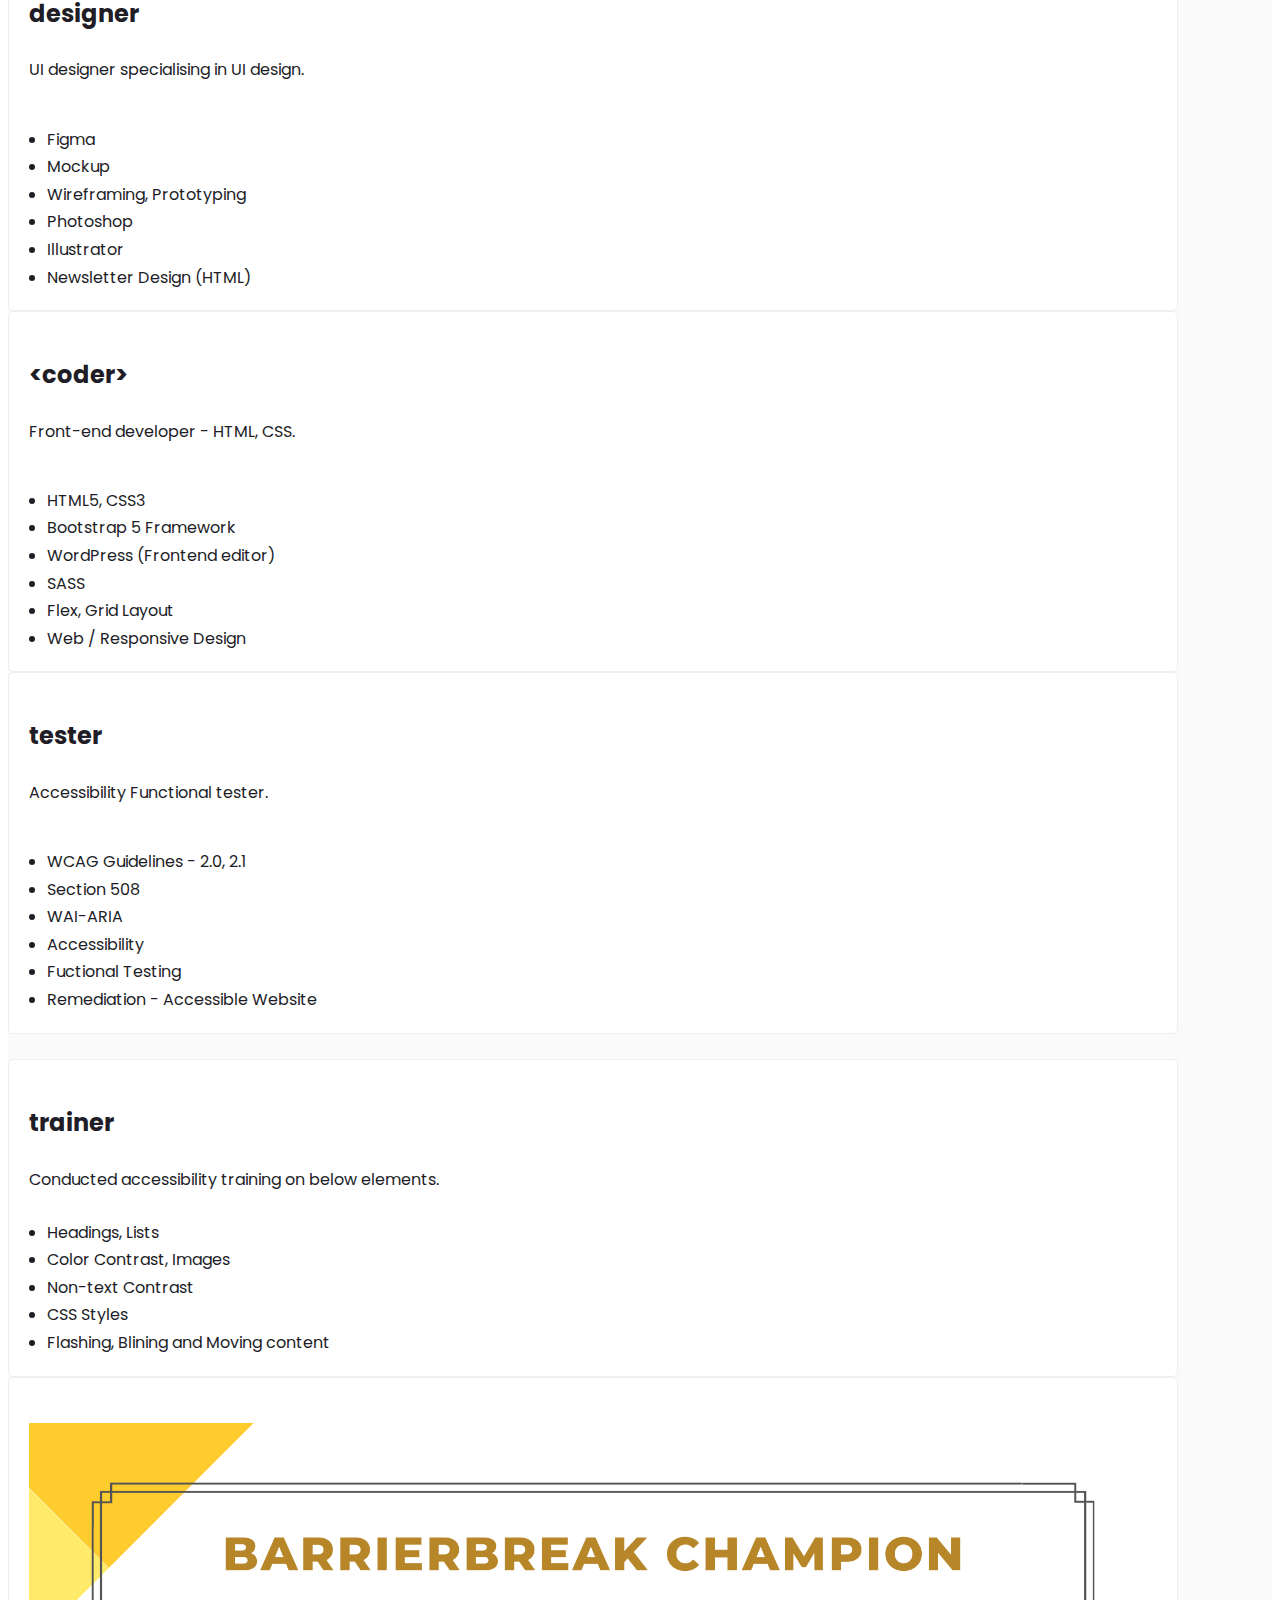
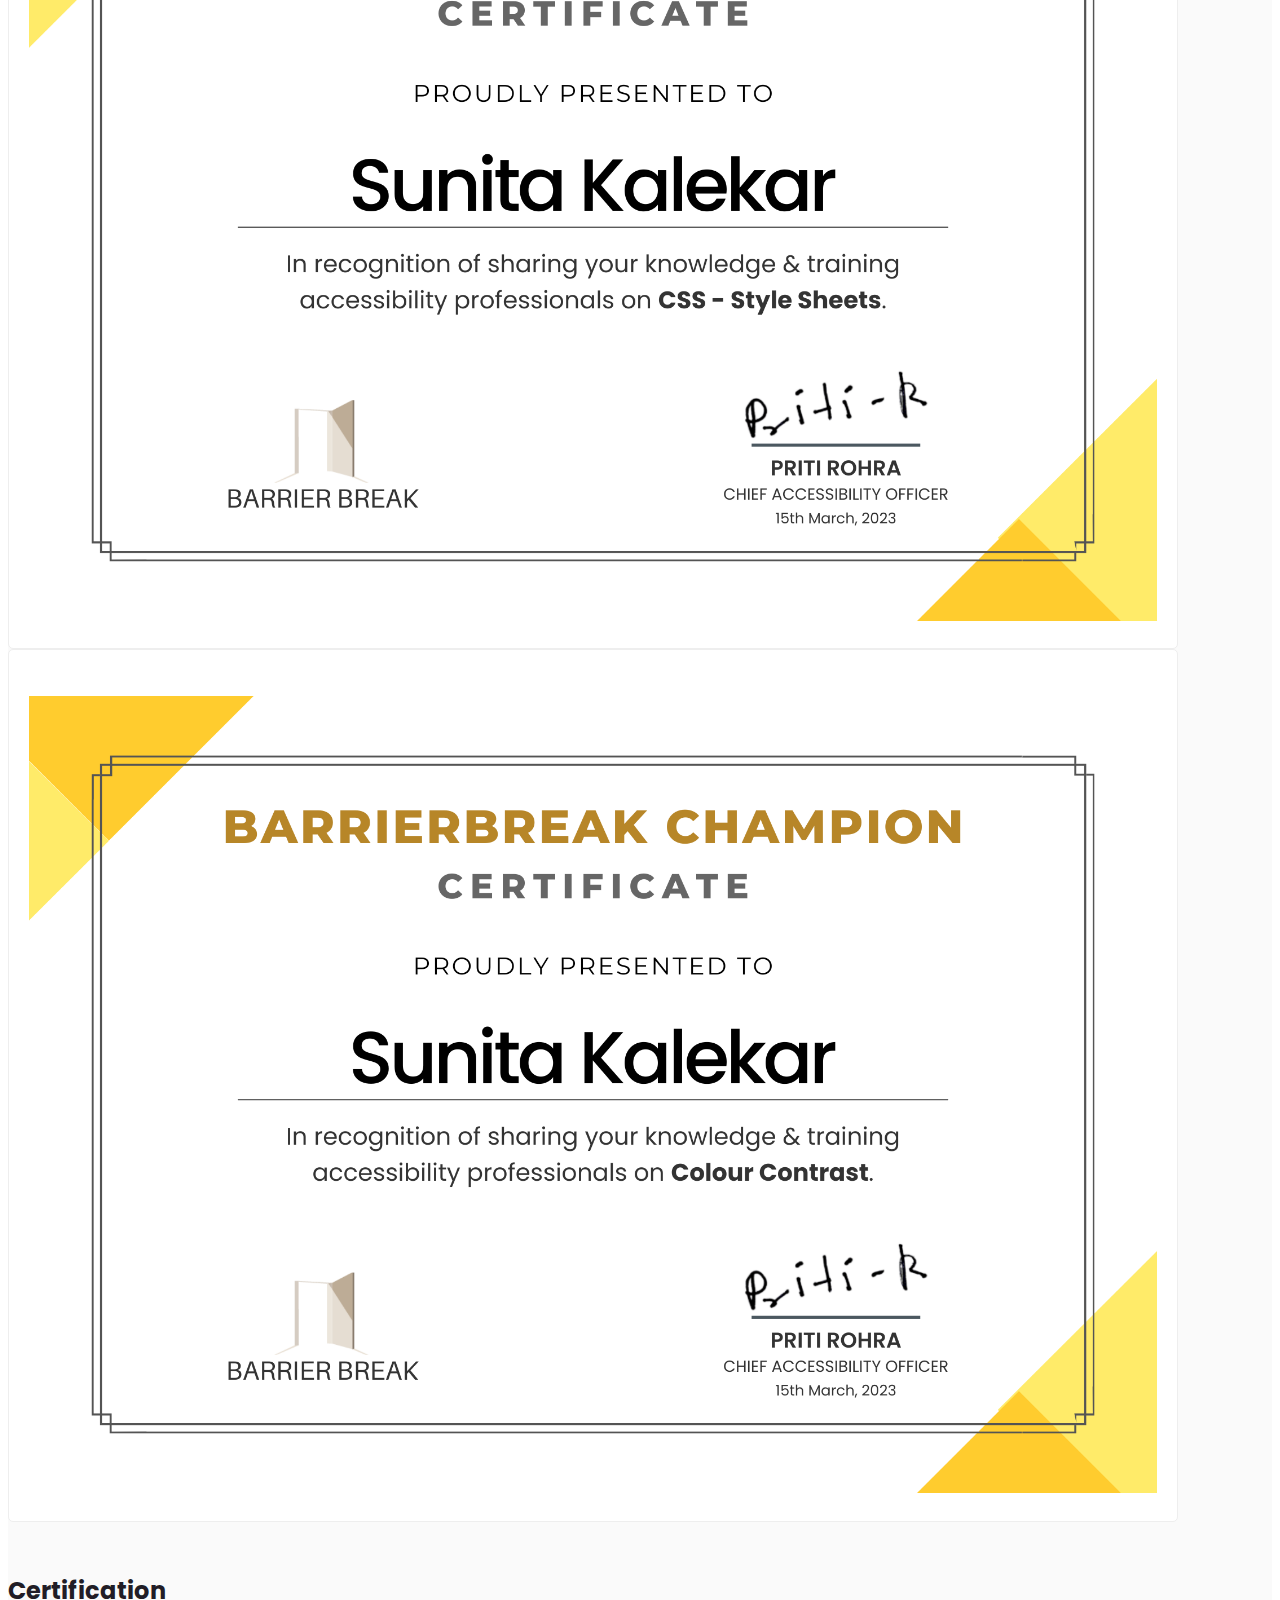
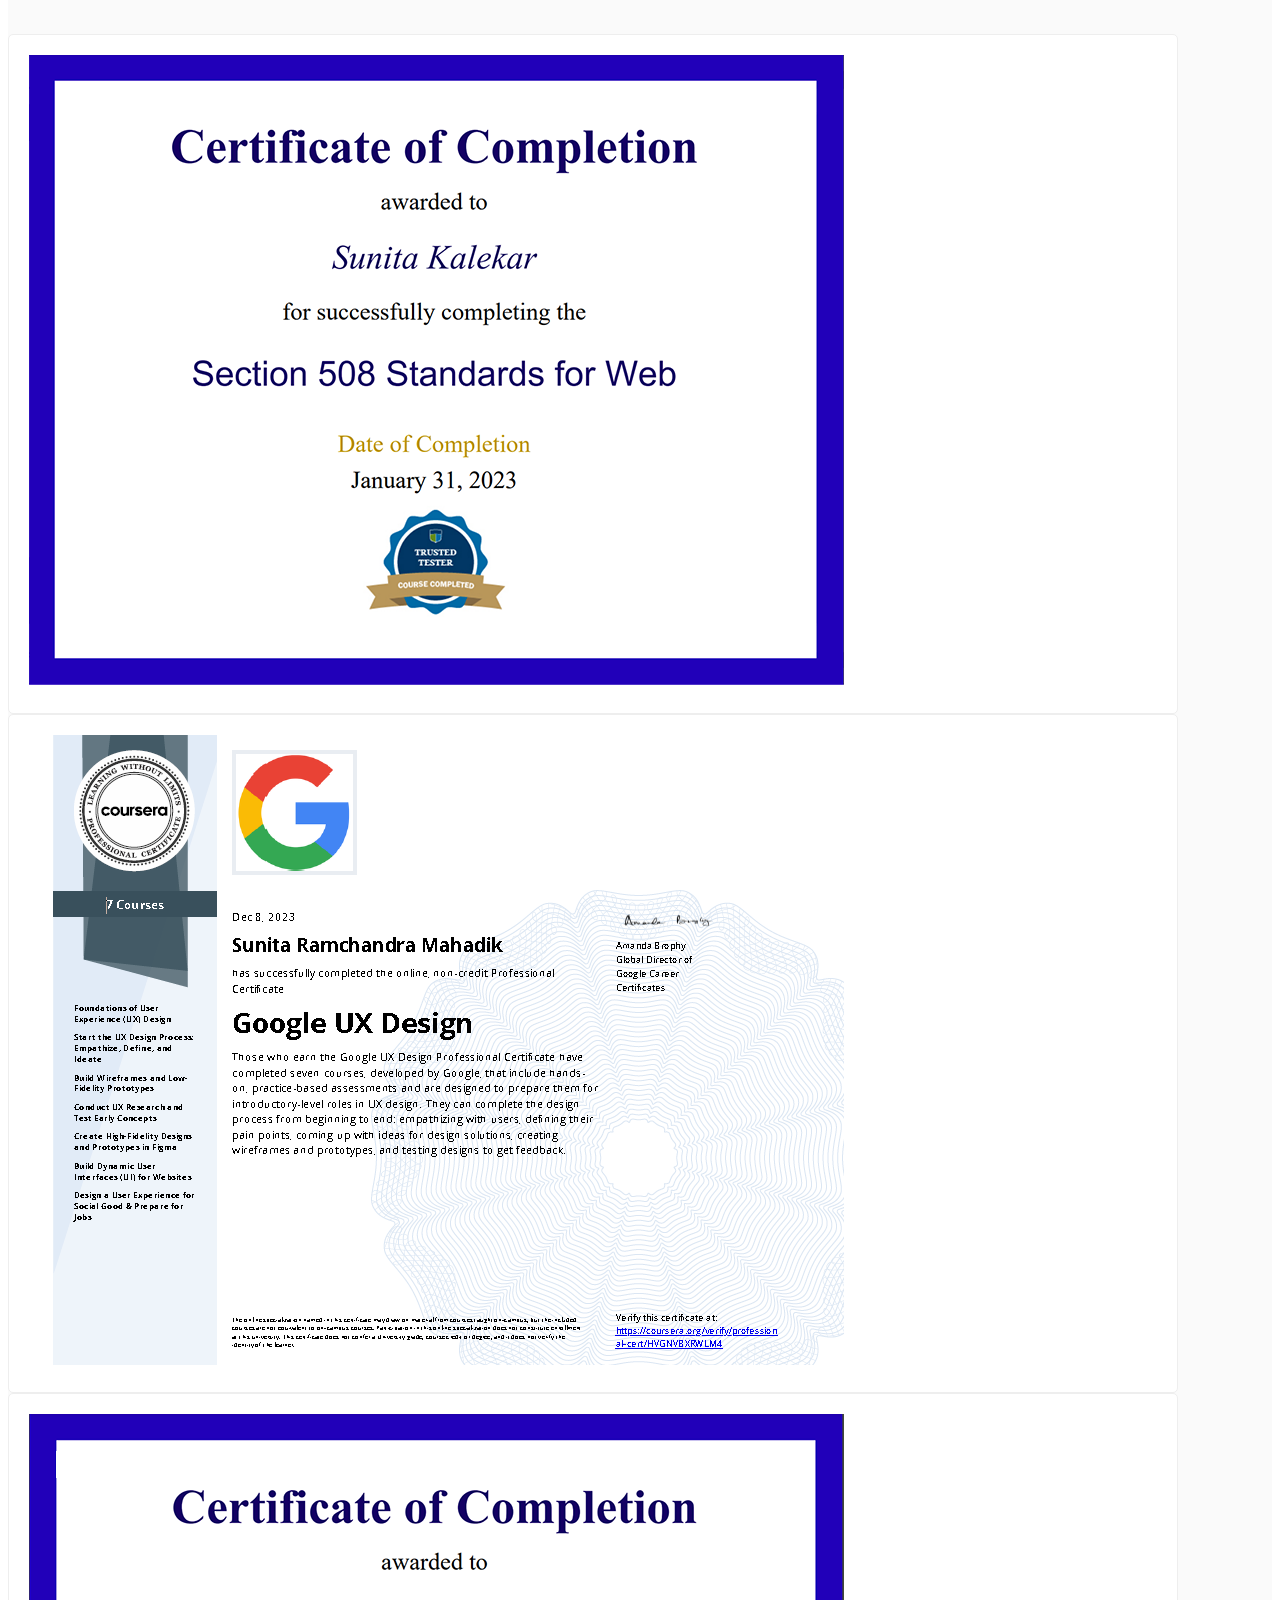
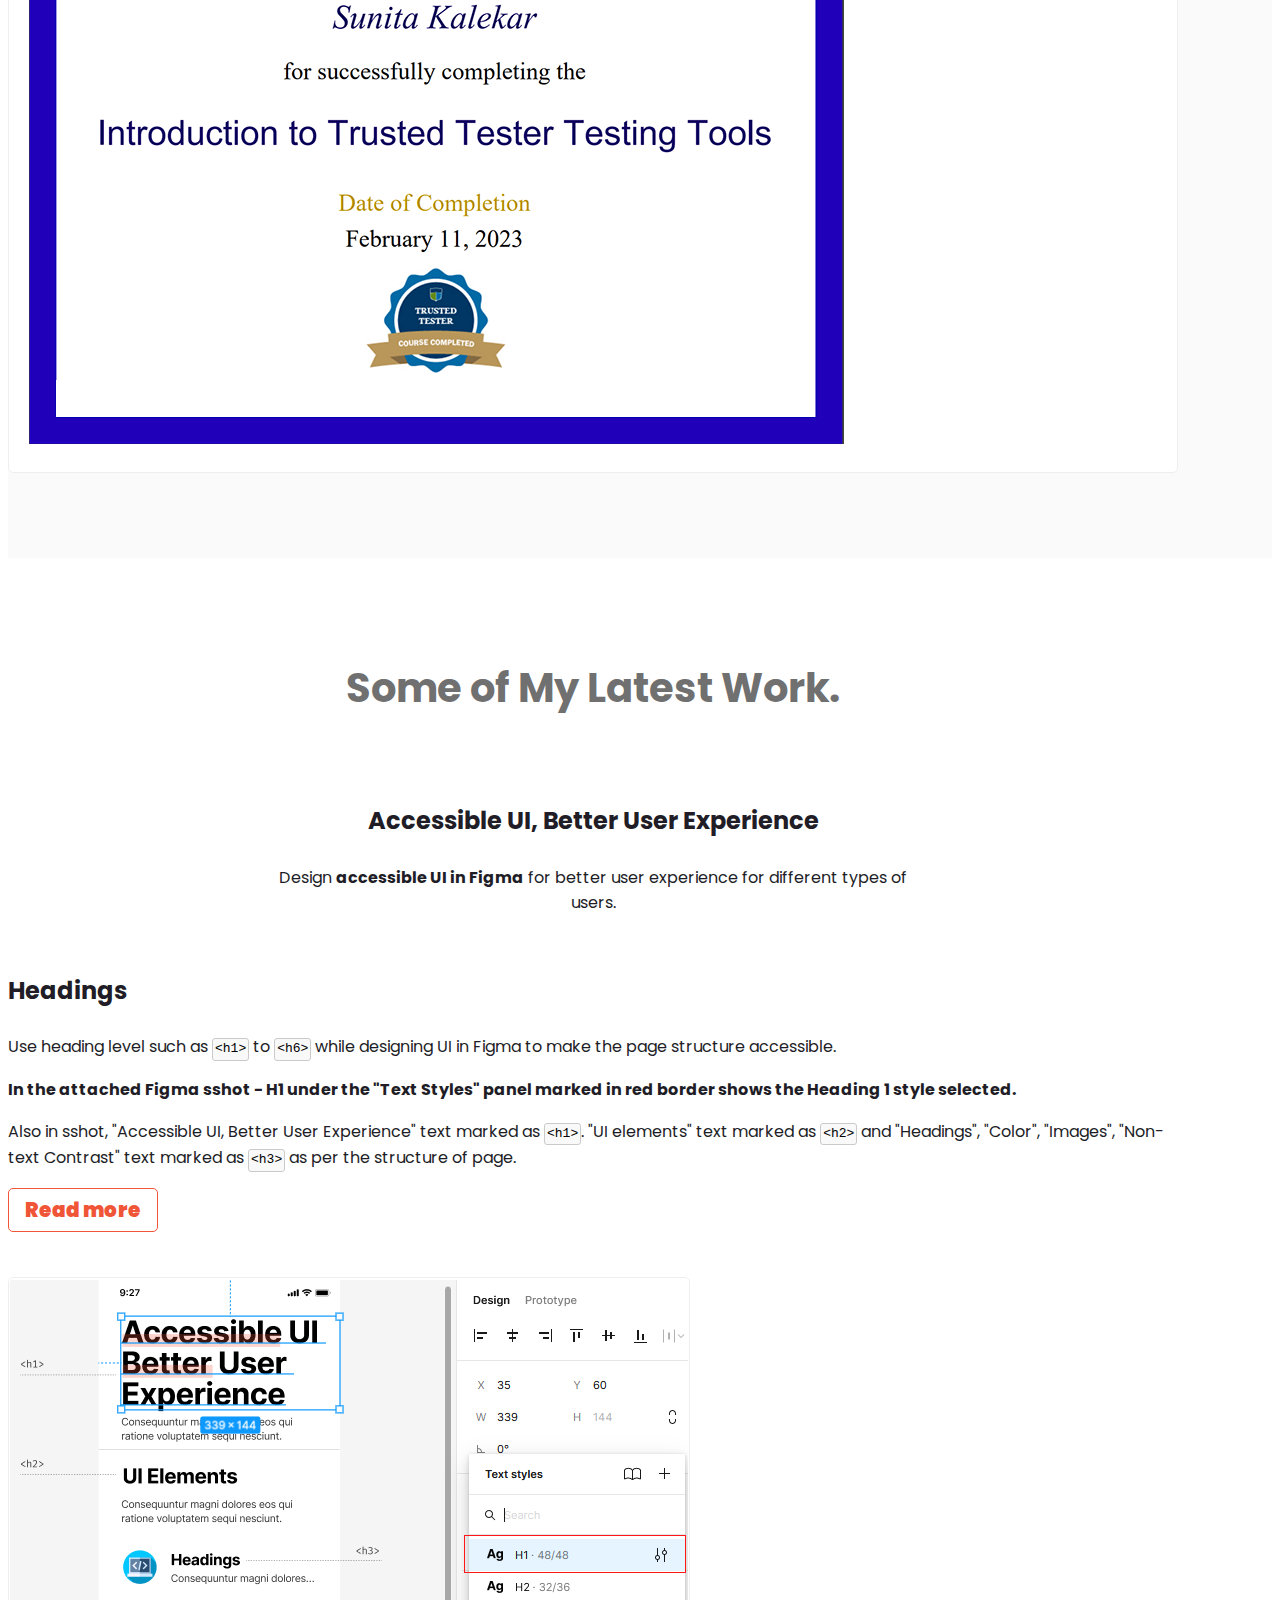
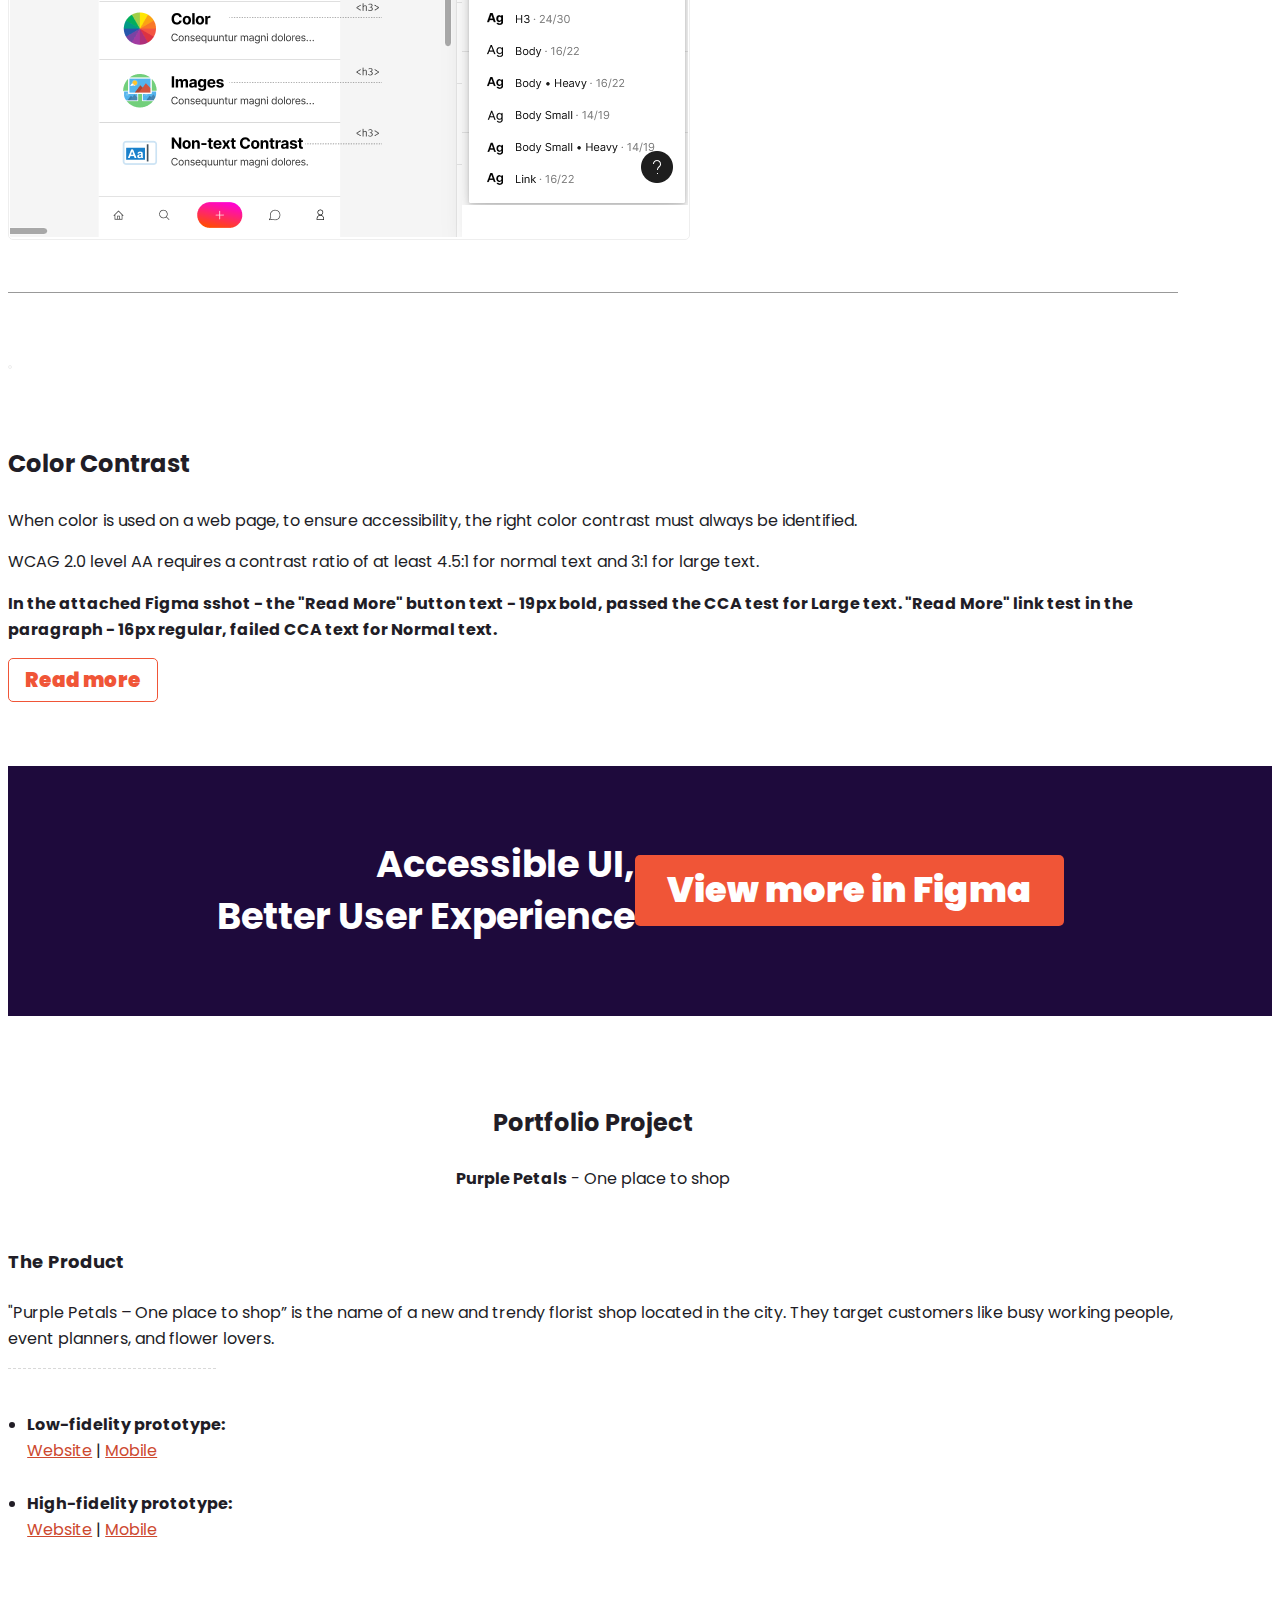
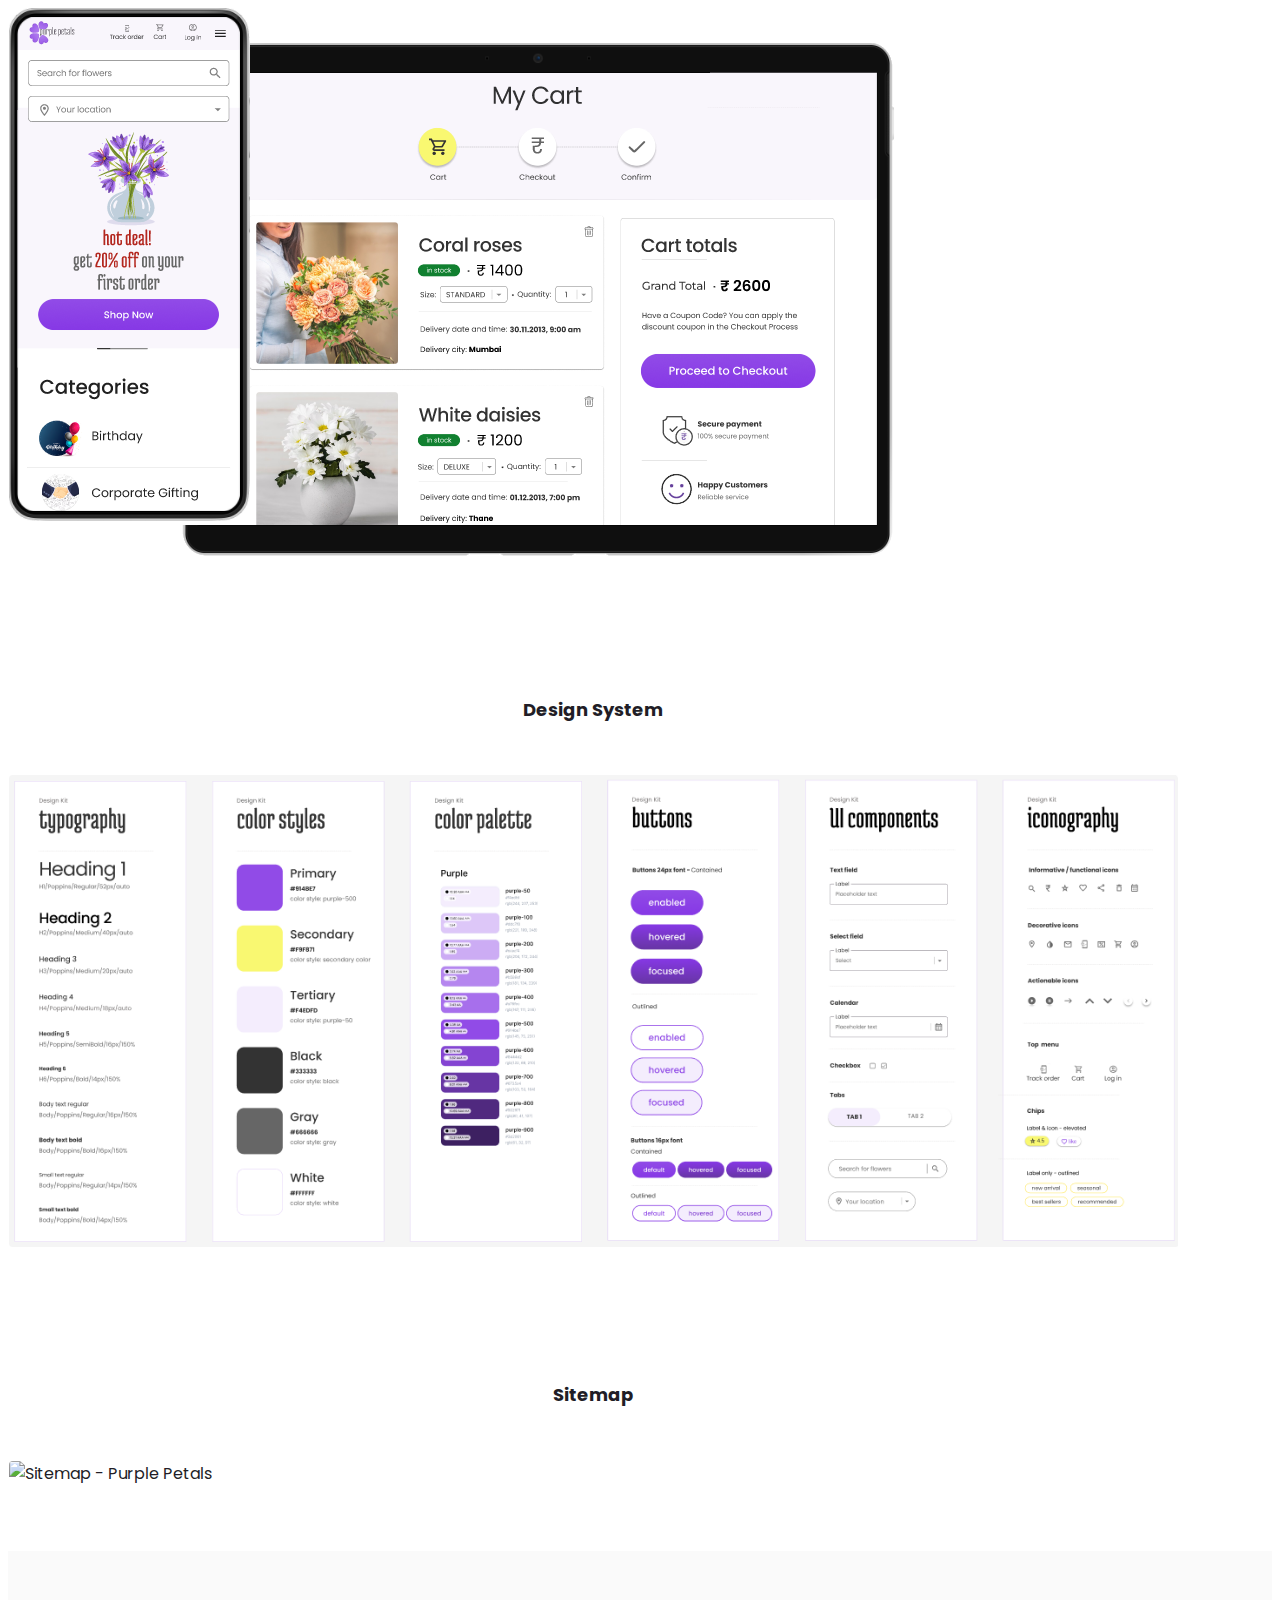
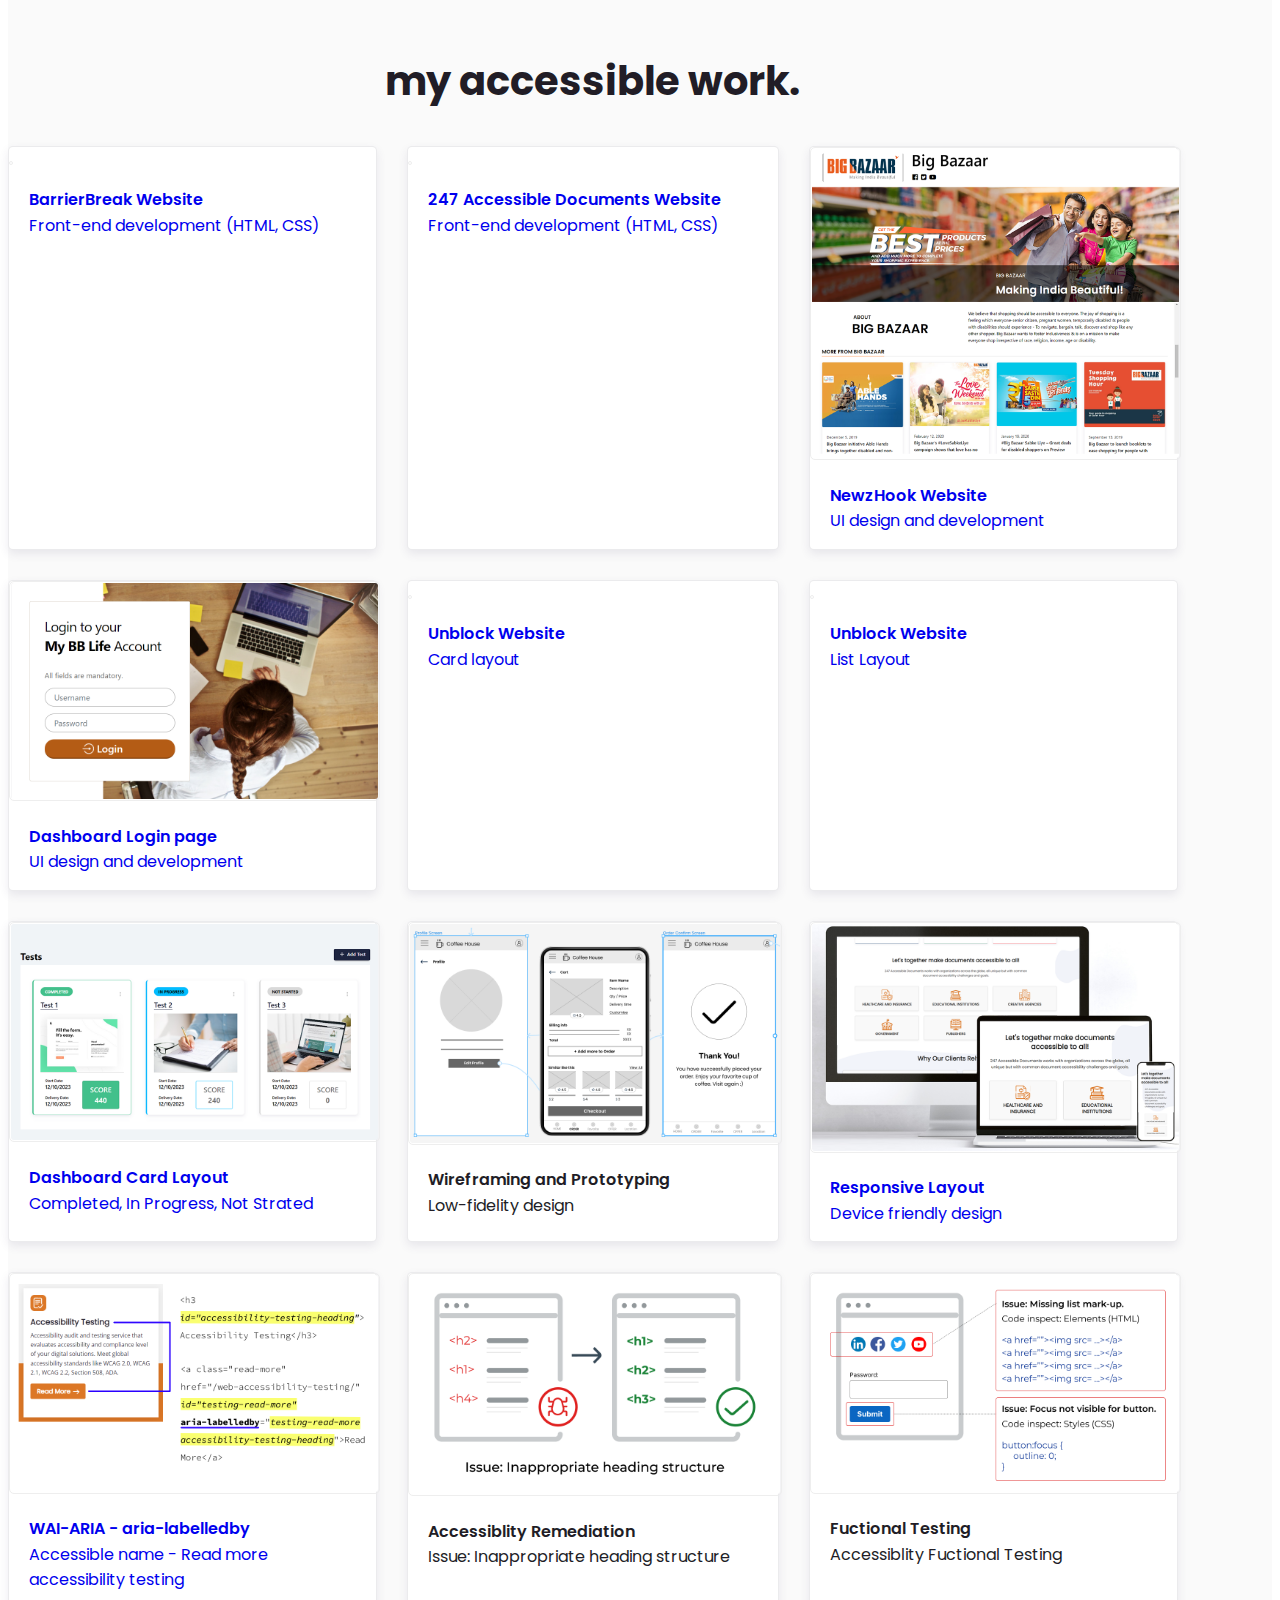
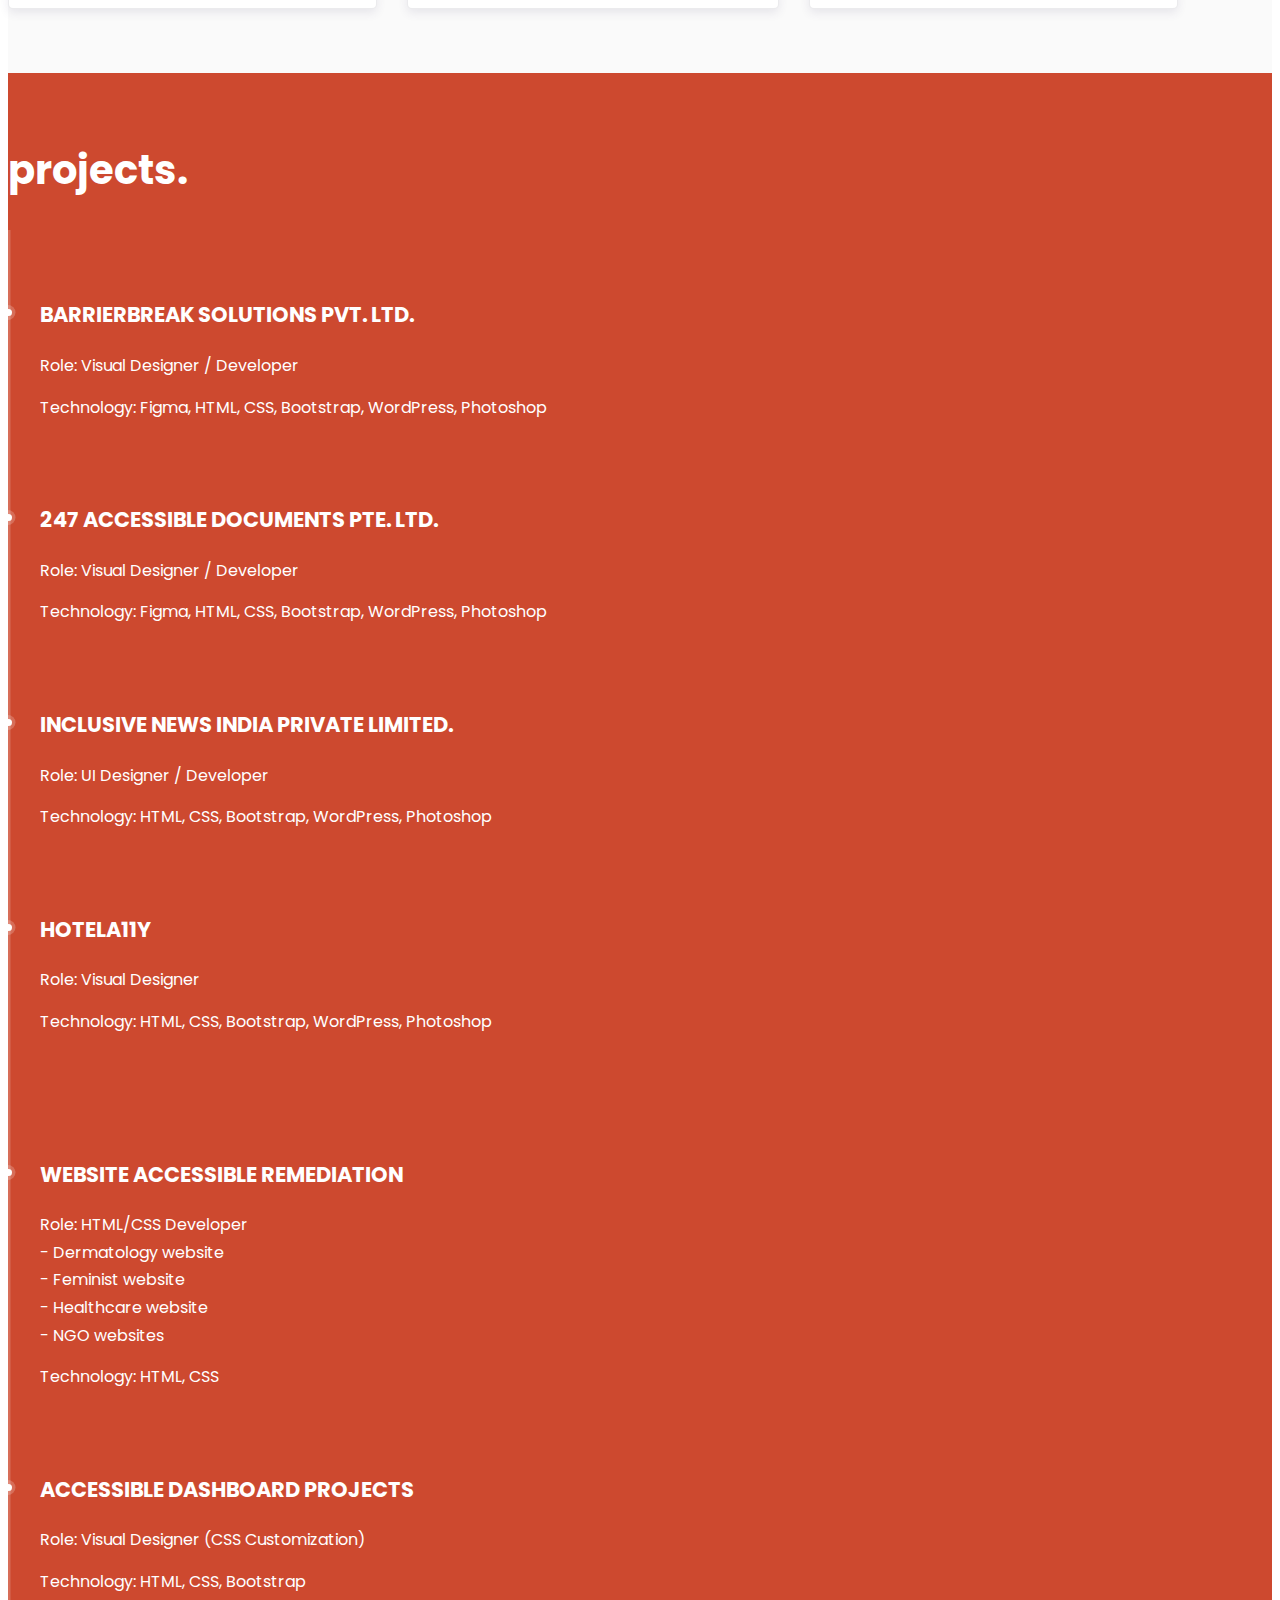
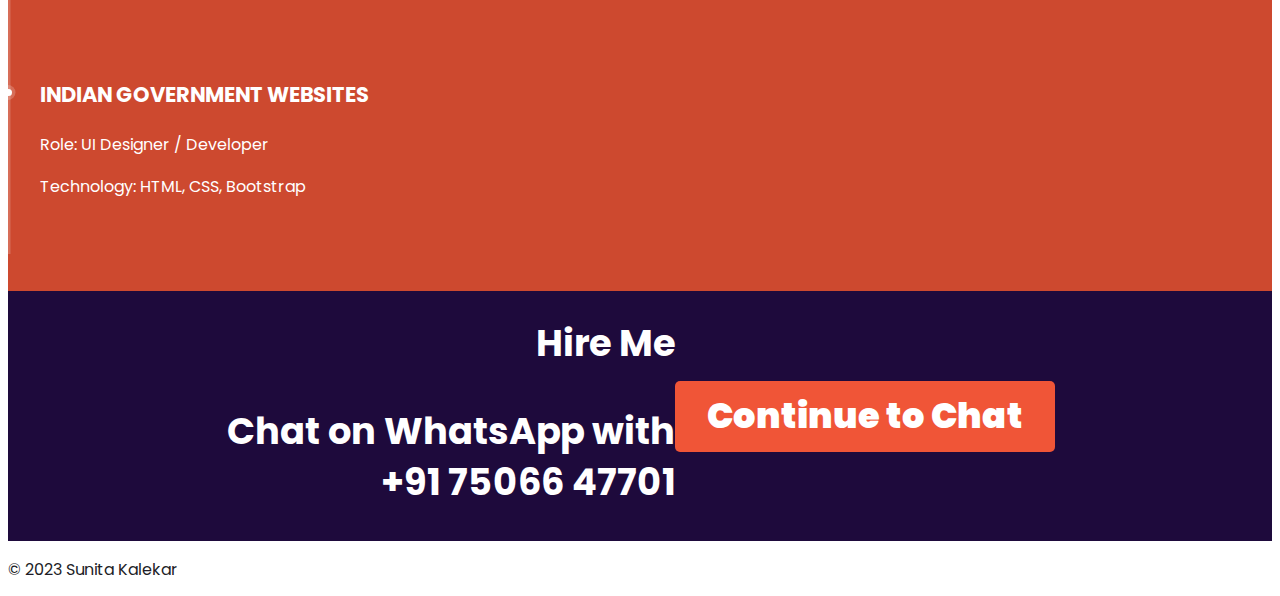
==== commit 57eb4098: "Update index.html" ====
--- a/index.html
+++ b/index.html
@@ -60,8 +60,8 @@
                         <div class="col-lg-7">
                            <div class="personal_text">
                               <h1 id="home">sunita kalekar.</h1>
-                              <p class="p2">Web Designer</p>
-                              <p>I'm a Web designer specializing in accessible UI/UX design and a Front-end Developer (HTML and CSS) who writes clean, semantic, and error-free HTML code. Have visual and typographical skills, with a keen eye for detailing.</p>
+                              <p class="p2">UI/UX Designer / Front-end Developer</p>
+                              <p>I'm a UI/UX designer specializing in accessible UI/UX design and a Front-end Developer (HTML and CSS) who writes clean, semantic, and error-free HTML code. Have visual and typographical skills, with a keen eye for detailing.</p>
                            </div>
                            <div class="row welcome_text">
                               <div class="col-md-4">
@@ -109,7 +109,9 @@
                                  </p>
                                  <br>
                                  <ul class="custom-list-orange" style="margin-bottom: 0;">
-                                    <li>Figma - Auto Layout, Wireframe, Prototype, Low-fidelity, High-fidelity designs, Icon design </li>
+                                    <li>Figma</li>
+			            <li>Mockup</li>
+                                    <li>Wireframing, Prototyping</li>
                                     <li>Photoshop</li>
                                     <li>Illustrator</li>
                                     <li>Newsletter Design (HTML)</li>
@@ -127,7 +129,7 @@
                                     <li>HTML5, CSS3</li>
                                     <li>Bootstrap 5 Framework</li>
                                     <li>WordPress (Frontend editor)</li>
-                                    <li>SAAS CSS</li>
+                                    <li>SASS</li>
                                     <li>Flex, Grid Layout</li>
                                     <li>Web / Responsive Design</li>
                                  </ul>
@@ -202,8 +204,8 @@
          <section class="home_gallery_area" style="padding-top: 4rem; padding-bottom: 4rem;"  id="accessible-ui">
             <div class="container">
                <div class="main_title">
-                  <p class="gray text-uppercase">Some of My Latest Work</p>
-                  <h2>accessible ui, better user experience.</h2>
+				  <h2 class="gray text-lowercase">Some of My Latest Work.</h2><br>
+                  <h3>Accessible UI, Better User Experience</h3>
                   <p>Design <strong>accessible UI in Figma</strong> for better user experience for different types of users.</p>
                </div>
             </div>
@@ -263,6 +265,89 @@
                </div>
             </div>
          </section>
+		 
+		 
+		 
+		 
+		 
+<section class="home_gallery_area" style="padding-top: 4rem; padding-bottom: 4rem;">
+            <div class="container">
+               <div class="main_title">
+                  <h3>Portfolio Project</h3>
+                  <p><strong>Purple Petals</strong> - One place to shop</p>
+               </div>
+            </div>
+            <div class="container" >
+               <div class="gallery_f_inner row imageGallery1">
+                  <div class="col-lg-4 col-md-4 col-sm-12 brand manipul creative" style="display: flex; align-items: center;">
+                     <div class="h_gallery_item" >
+                        <div >
+						  
+                           <h4>The Product</h4>
+                           <p>"Purple Petals – One place to shop” is the name of a new and trendy florist shop located in the city. They target customers like busy working people, event planners, and flower lovers.</p>
+						   
+						   <div style="border-top: 1px dashed #D9D9D9; width: 13rem;"></div>
+						   <br>
+	<ul style="padding-left: 1.2rem; ">					   
+ <li><strong>Low-fidelity prototype:</strong><br>
+  <a style="color: #CD492F; text-decoration: underline;" href="https://www.figma.com/proto/TWcaaMHmivHNe4mrjH8mru/responsive-website?type=design&node-id=424-3&t=WcCFL6o1fPpXDesL-1&scaling=min-zoom&page-id=424%3A2&starting-point-node-id=424%3A3" target="_blank">Website</a> | <a style="color: #CD492F; text-decoration: underline;" href="https://www.figma.com/proto/TWcaaMHmivHNe4mrjH8mru/responsive-website?type=design&node-id=424-3&t=WcCFL6o1fPpXDesL-1&scaling=min-zoom&page-id=424%3A2&starting-point-node-id=424%3A3" target="_blank">Mobile
+</a><br><br></li>                        					   
+						   
+						   
+						   
+                          <li><strong>High-fidelity prototype:</strong><br>
+                           <a style="color: #CD492F; text-decoration: underline;" href="https://www.figma.com/proto/TWcaaMHmivHNe4mrjH8mru/responsive-website?type=design&node-id=492-6268&t=jNl6nw2GrXZDz652-1&scaling=scale-down&page-id=0%3A1&starting-point-node-id=492%3A6268&show-proto-sidebar=1&mode=design" target="_blank">Website</a> | <a style="color: #CD492F; text-decoration: underline;" href="https://www.figma.com/proto/TWcaaMHmivHNe4mrjH8mru/responsive-website?type=design&node-id=559-1614&t=FRm0dp2kZMwAcYOp-1&scaling=scale-down&page-id=1:3&starting-point-node-id=559:1614&show-proto-sidebar=1&mode=design" target="_blank">Mobile
+</a></li>
+</ul>
+                        </div>
+                     </div>
+                  </div>
+                  <div class="col-lg-8 col-md-8 col-sm-12 brand manipul design print">
+                     <div class="h_gallery_item">
+                        <div class="g_img_item">
+                           <img class="img-fluid" src="img/pp_cart.png" alt="Home and Cart page" style="border: 0;">
+                        </div>
+                     </div>
+                  </div>
+               </div>
+               <br><br><br><br>
+			   <h4 style="text-align: center">Design System</h4><br>
+               <div class="gallery_f_inner row imageGallery1" >
+                  <div class="col-lg-12 col-md-12 col-sm-12 brand manipul creative">
+                     <div class="h_gallery_item">
+                        <div class="g_img_item">
+                           <img class="img-fluid" src="img/design_system_purple_petals_website.png" alt="Design System - Purple Petals website" style="border: 0;"> 
+                        </div>
+                     </div>
+                  </div>
+               </div>
+               <br><br><br><br>
+			   <h4 style="text-align: center">Sitemap</h4><br>
+               <div class="gallery_f_inner row imageGallery1" >
+                  <div class="col-lg-12 col-md-12 col-sm-12 brand manipul creative">
+                     <div class="h_gallery_item">
+                        <div class="g_img_item">
+                           <img class="img-fluid" src="img/sitemap.png" alt="Sitemap - Purple Petals" style="border: 0;"> 
+                        </div>
+                     </div>
+                  </div>
+               </div>
+			   			   
+			   
+			   
+			   
+			   
+			   
+			   
+            </div>
+         </section>		 
+		 
+		 
+		 
+		 
+		 
+		 
+		 
          <!--================End My Latest Work=================-->		
          <!--================My Accessible Work=================-->
          <section class="home_gallery_area" style="padding-top: 4rem; padding-bottom: 4rem; background: #FAFAFA;"  id="accessible-work">
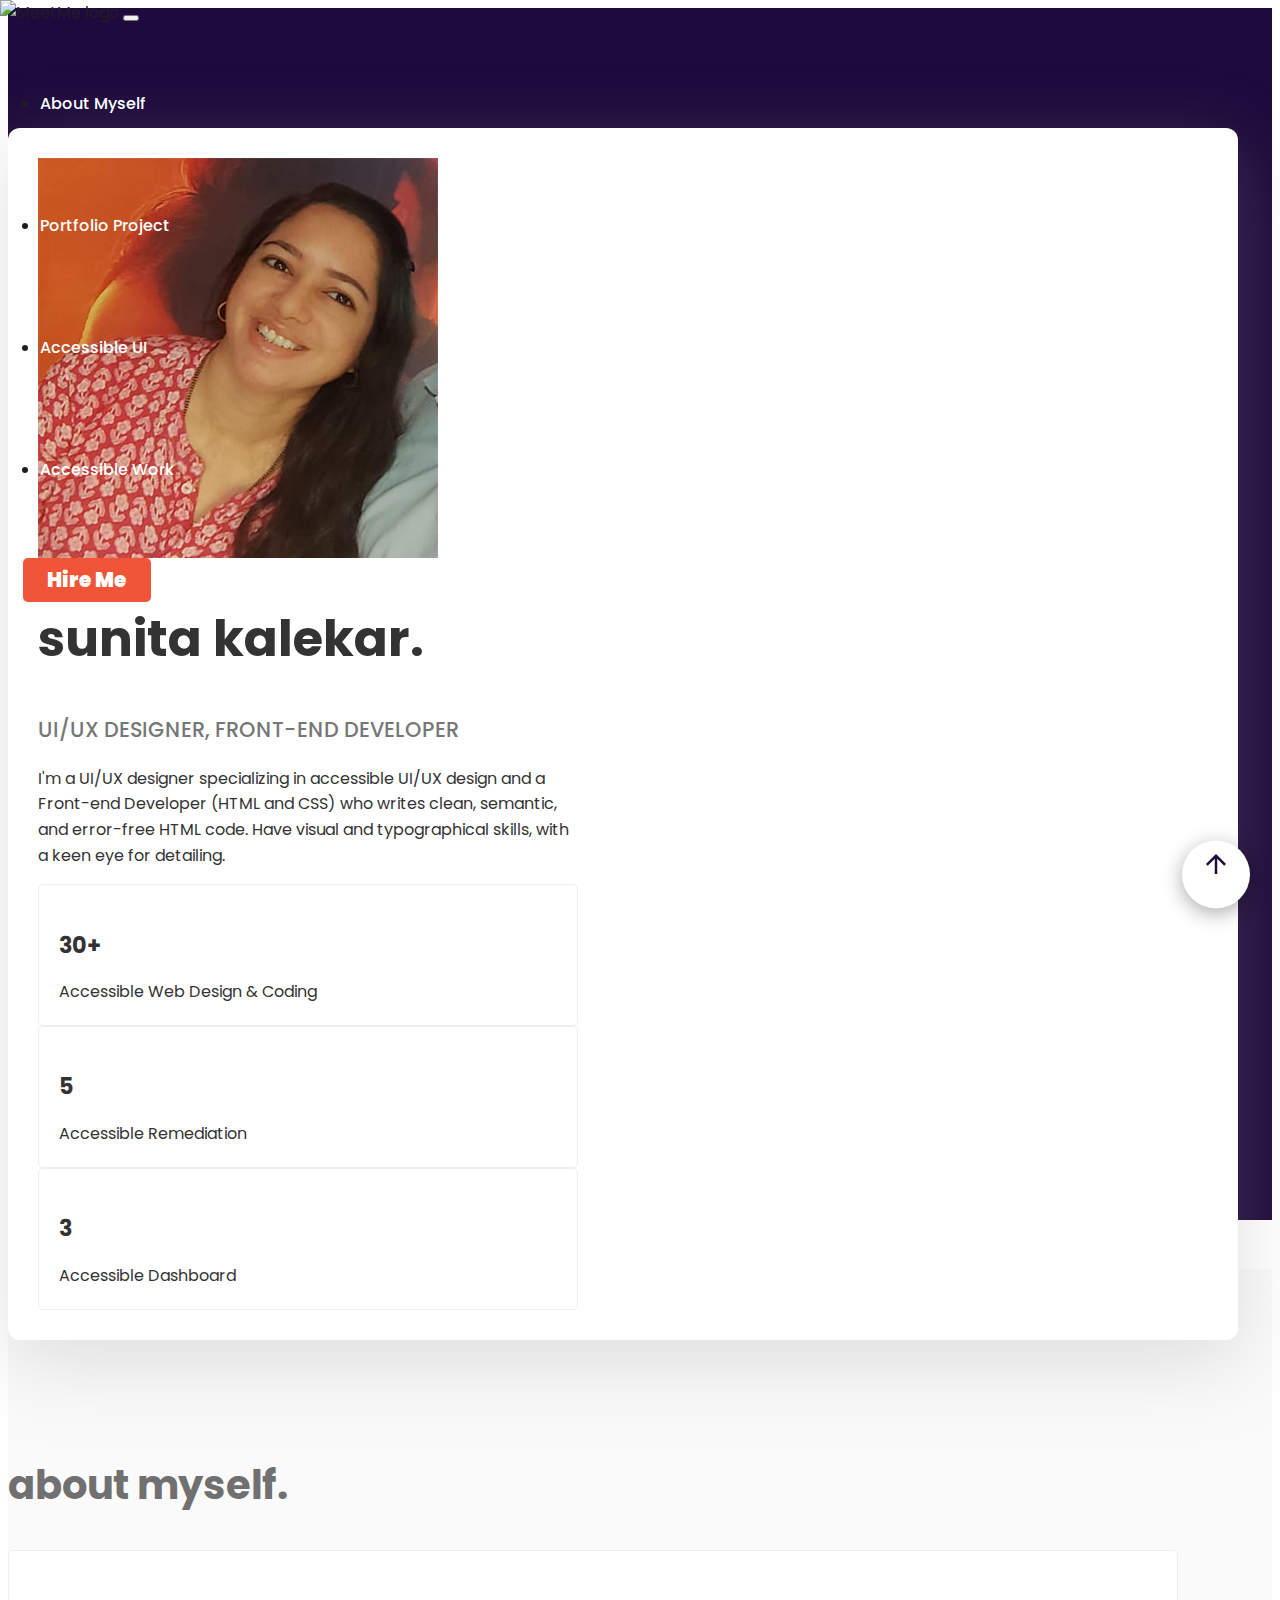
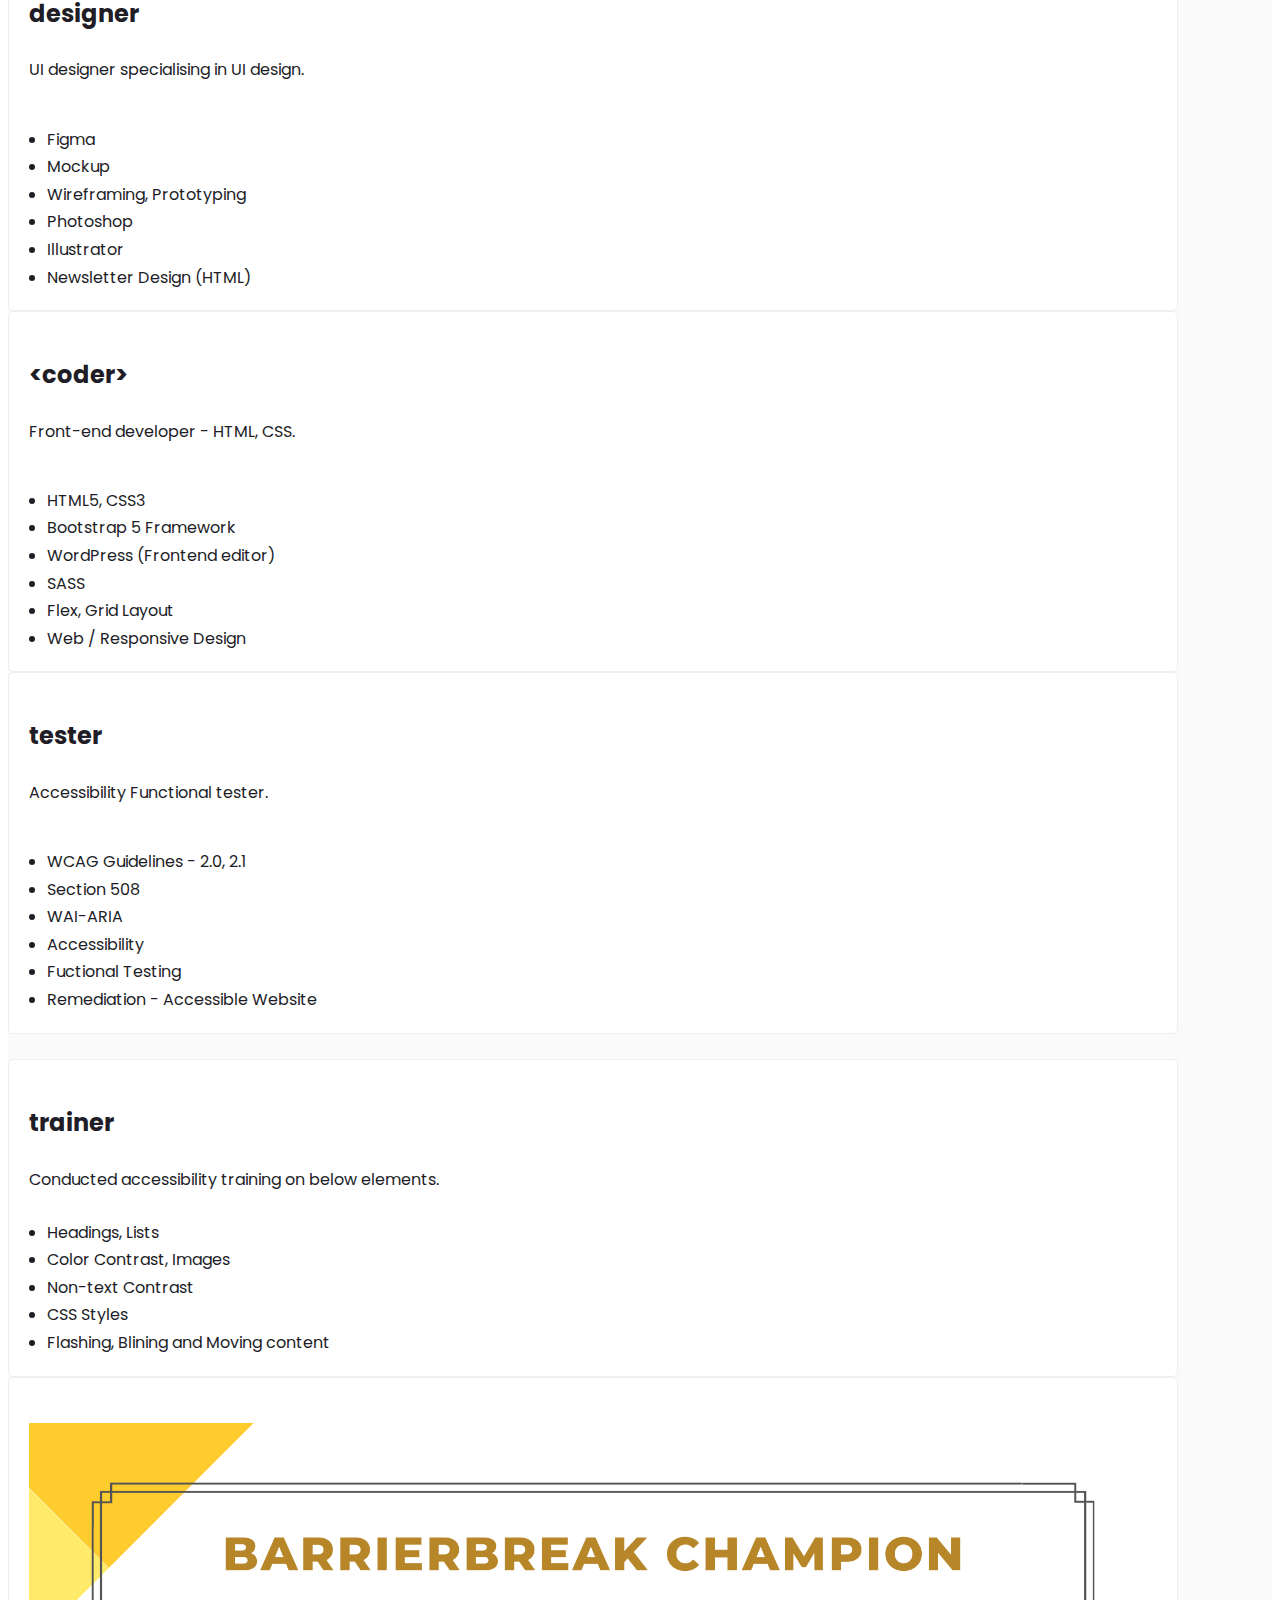
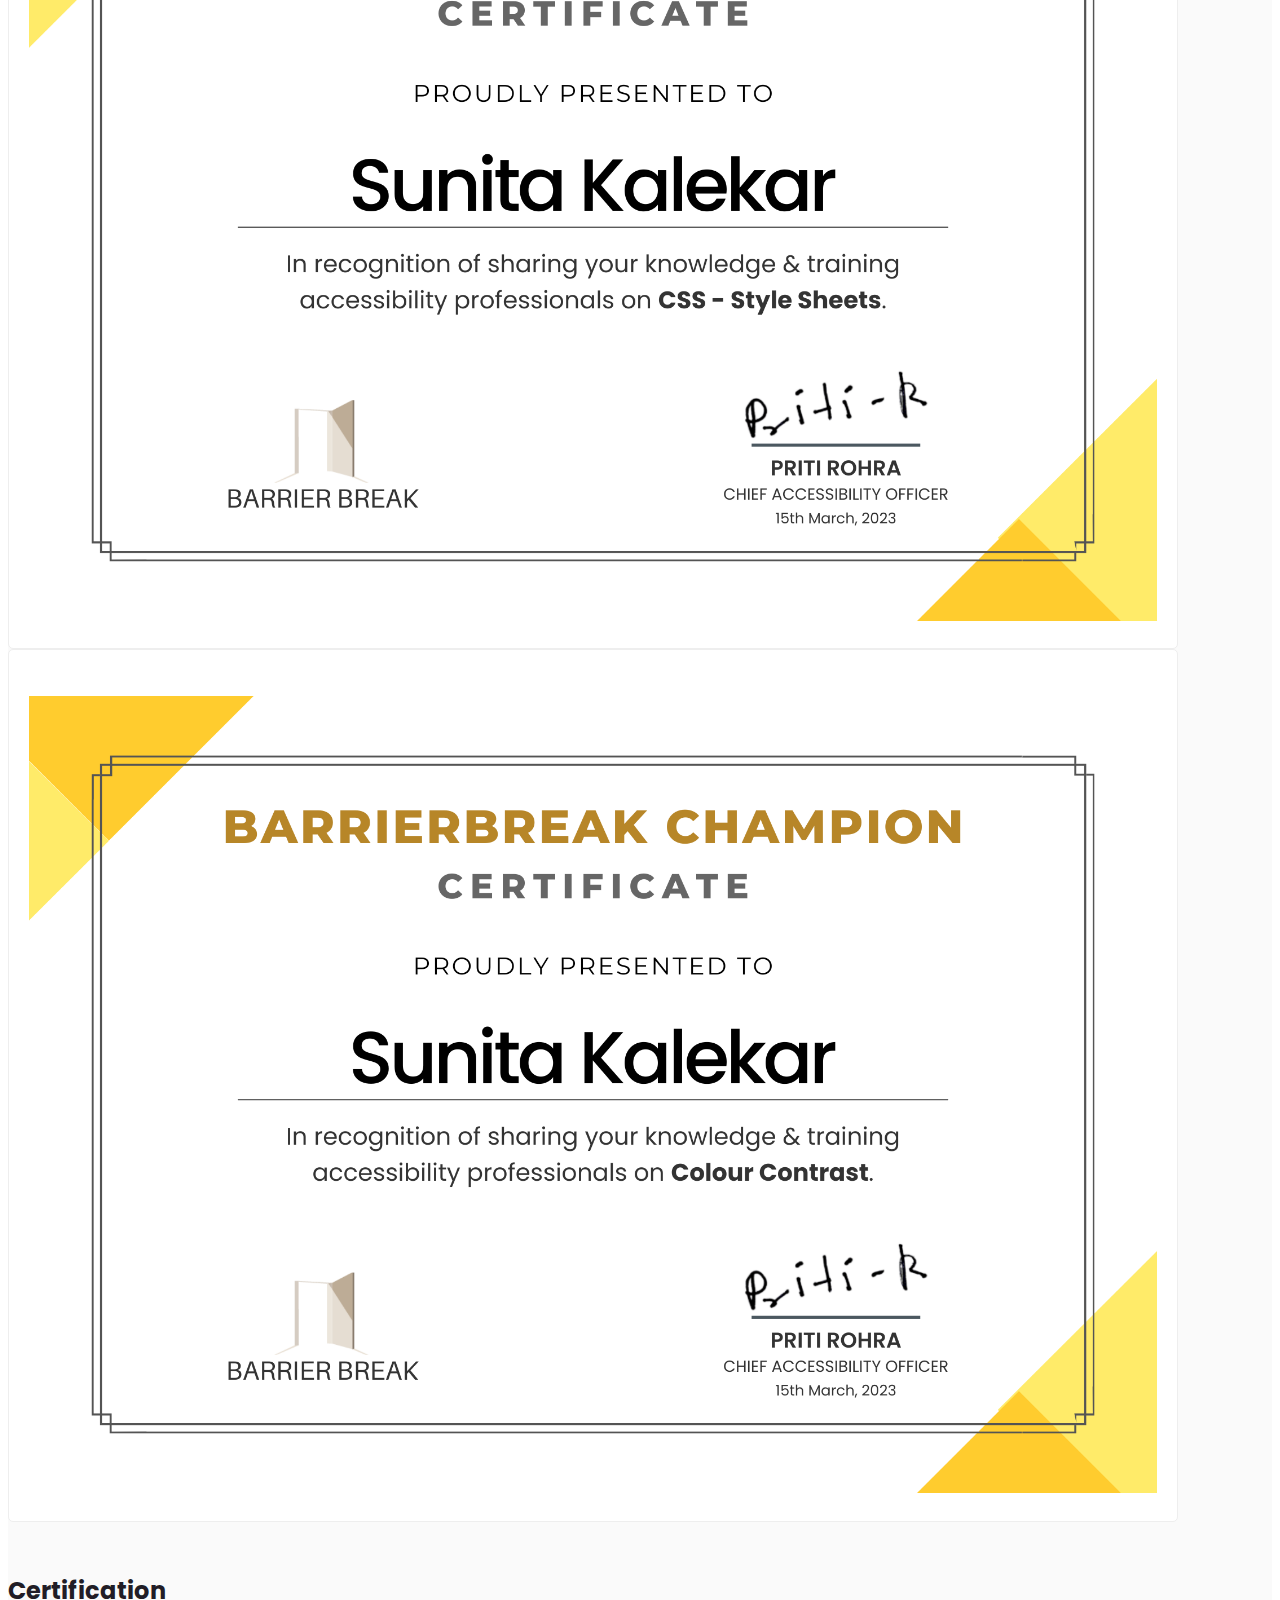
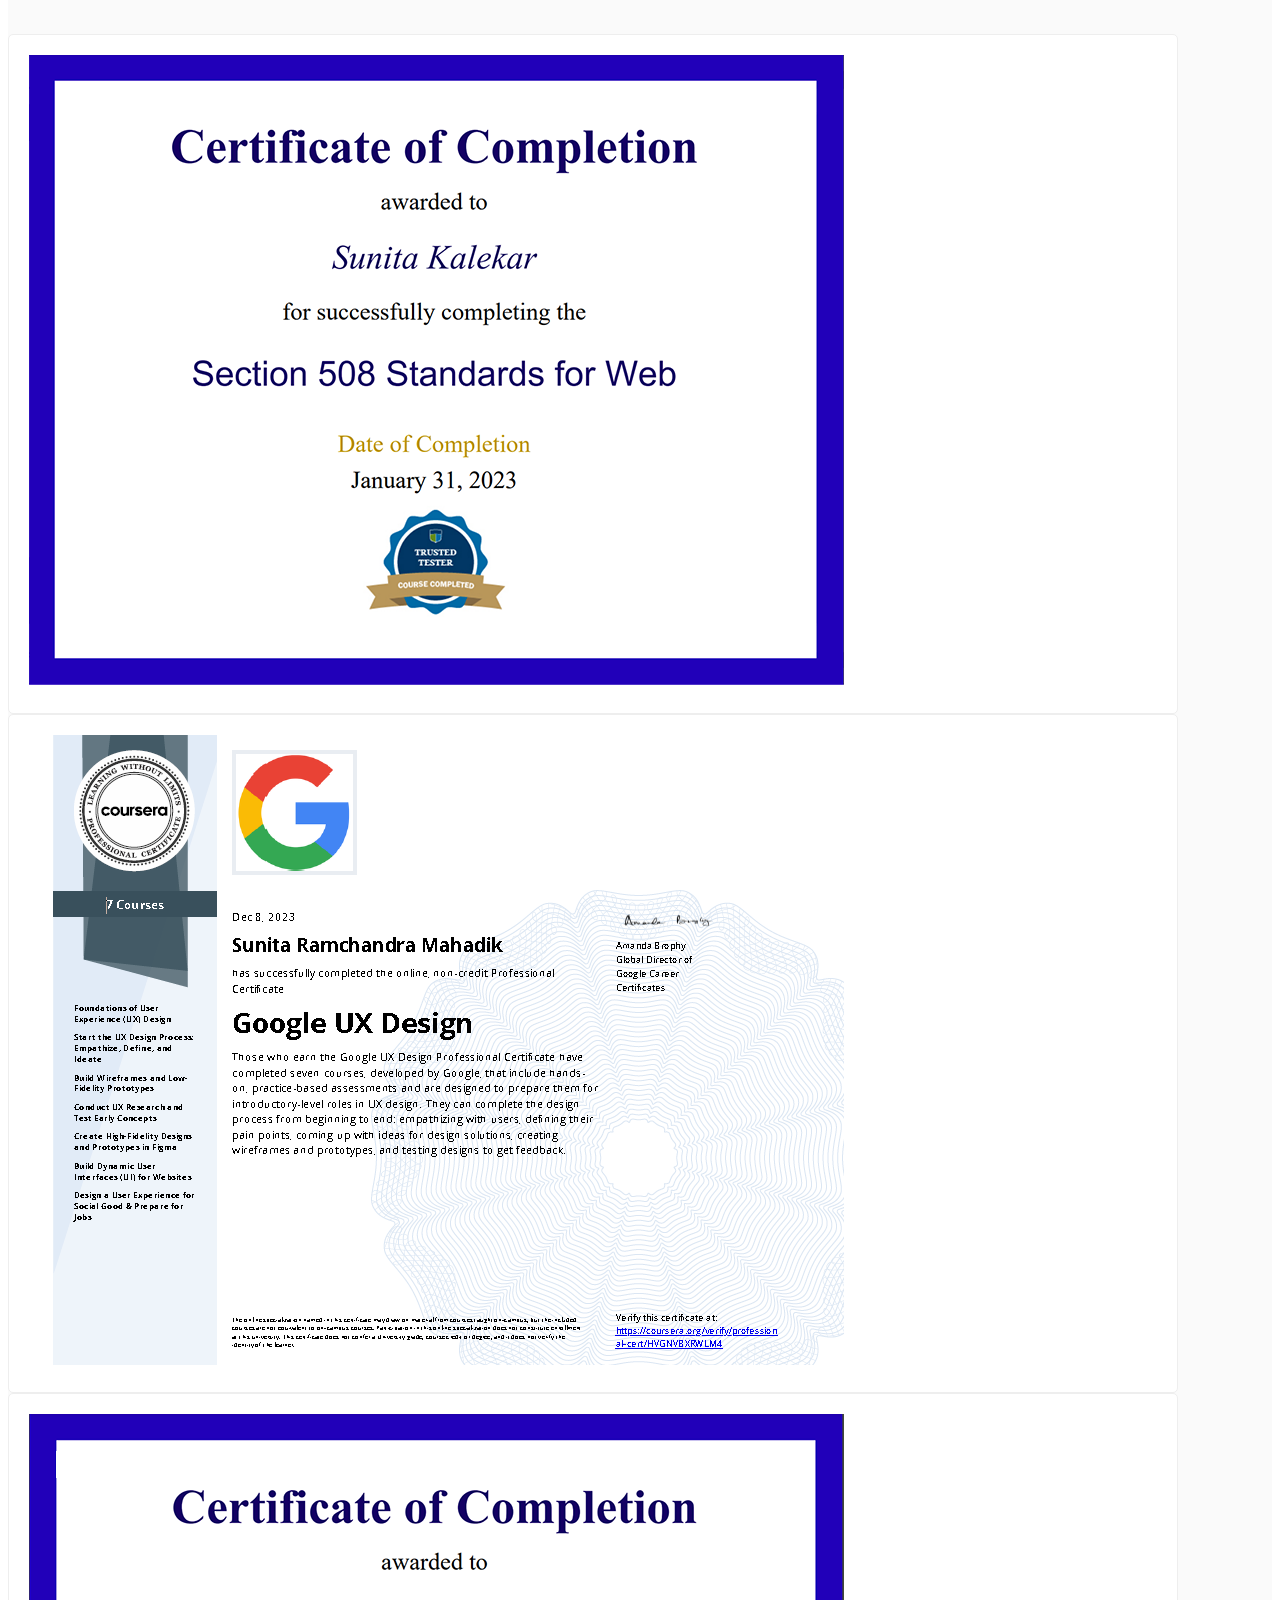
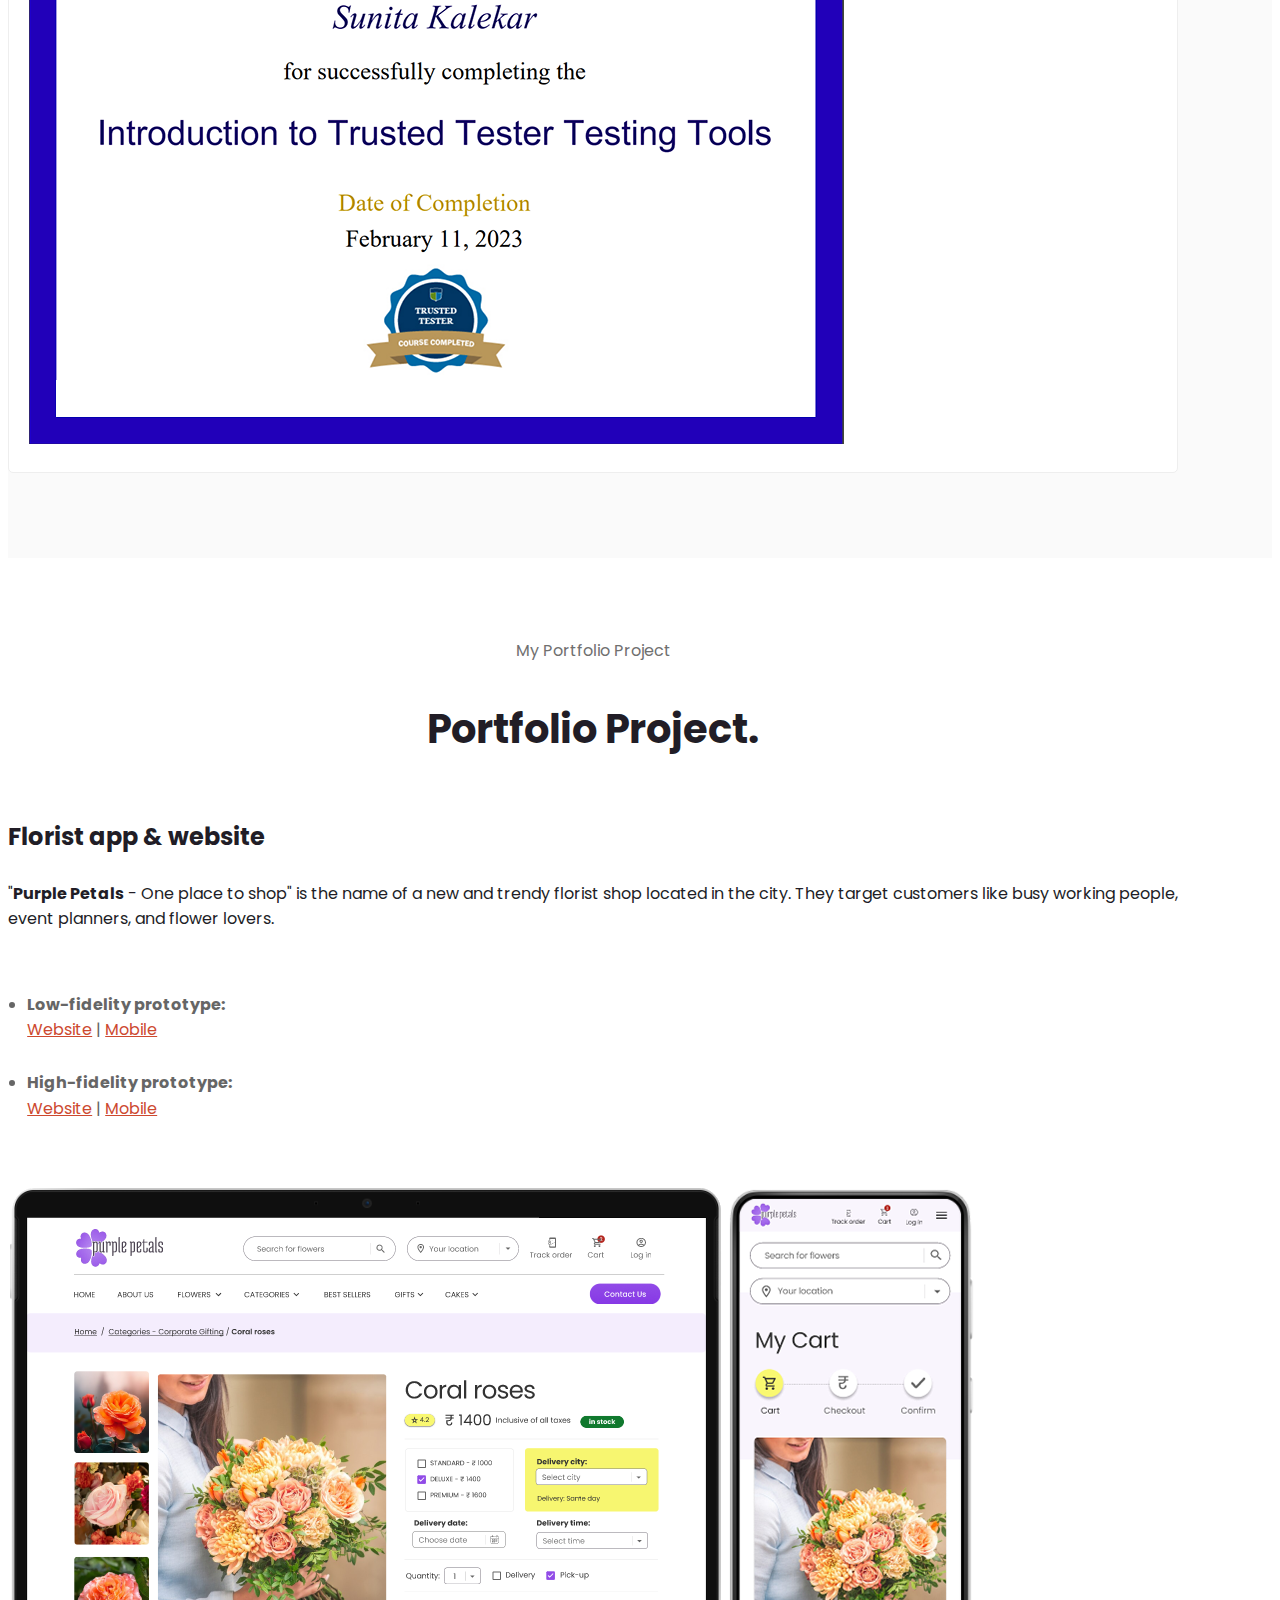
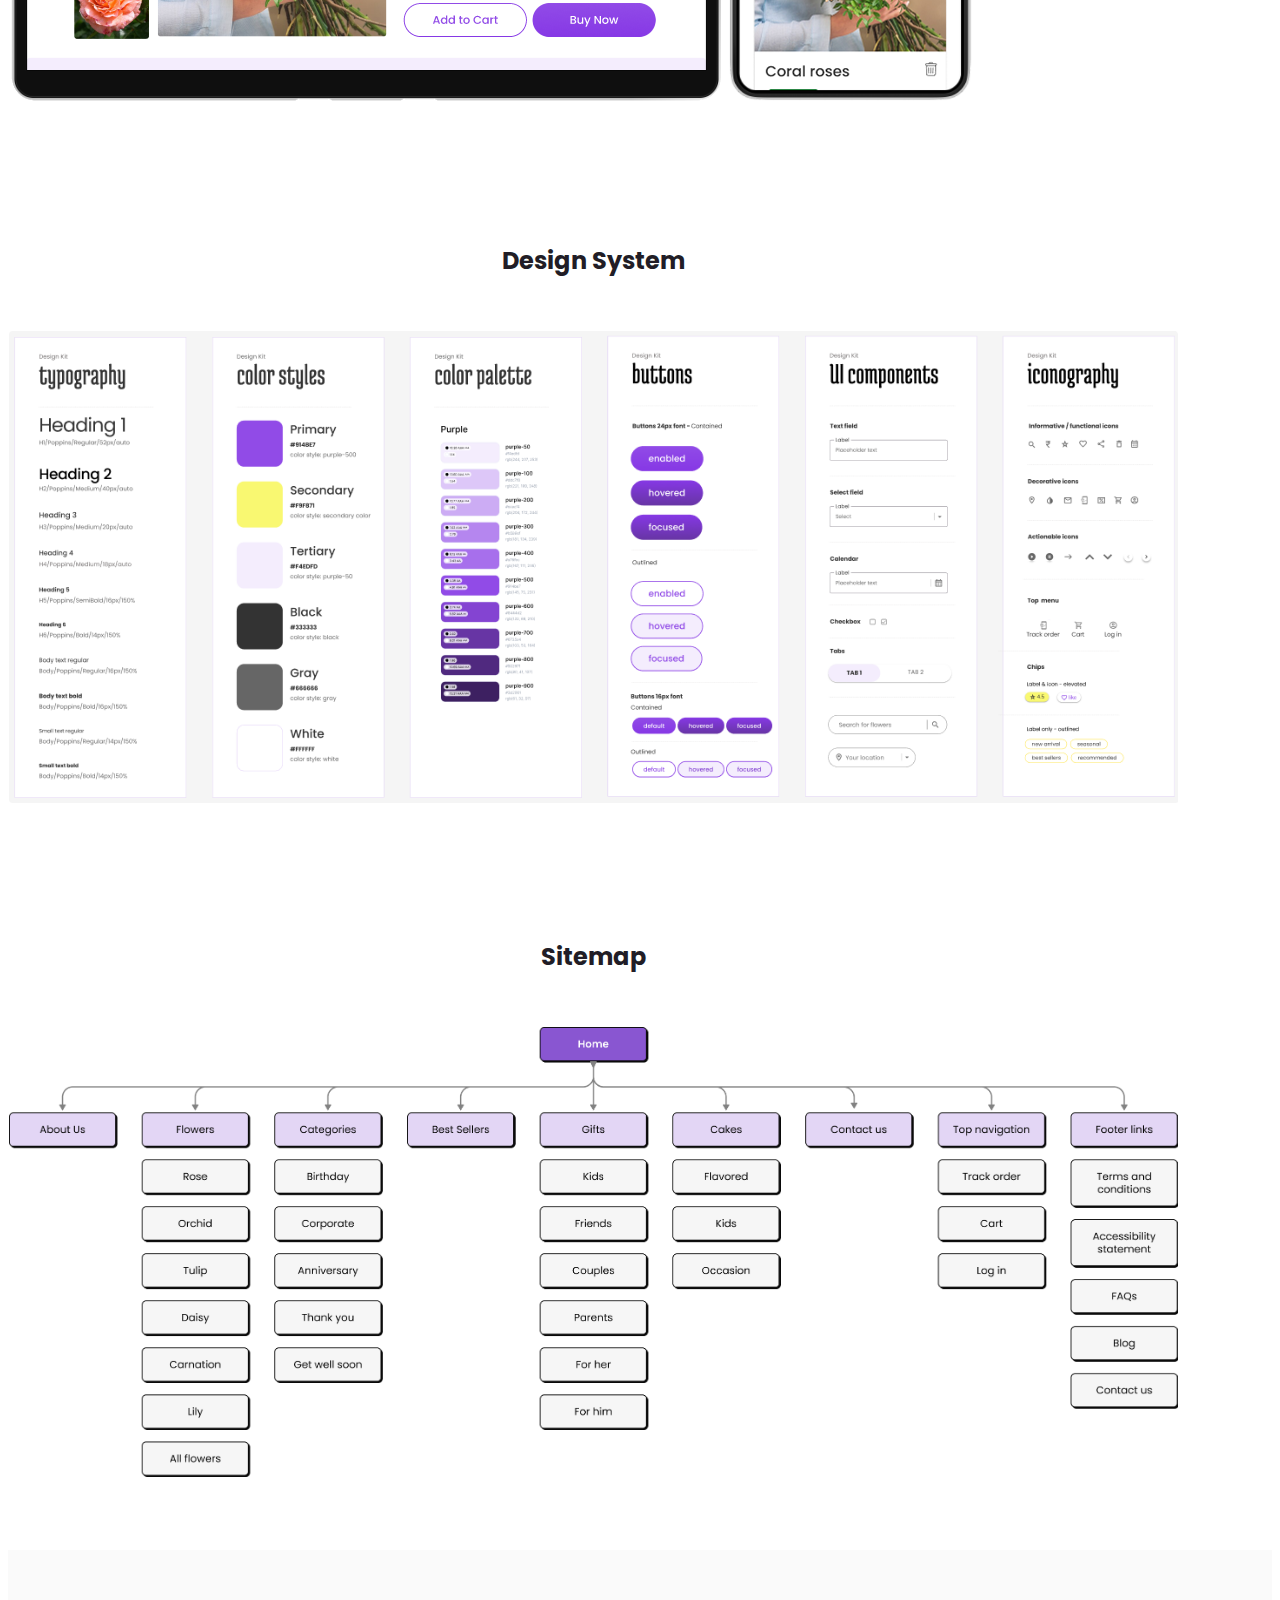
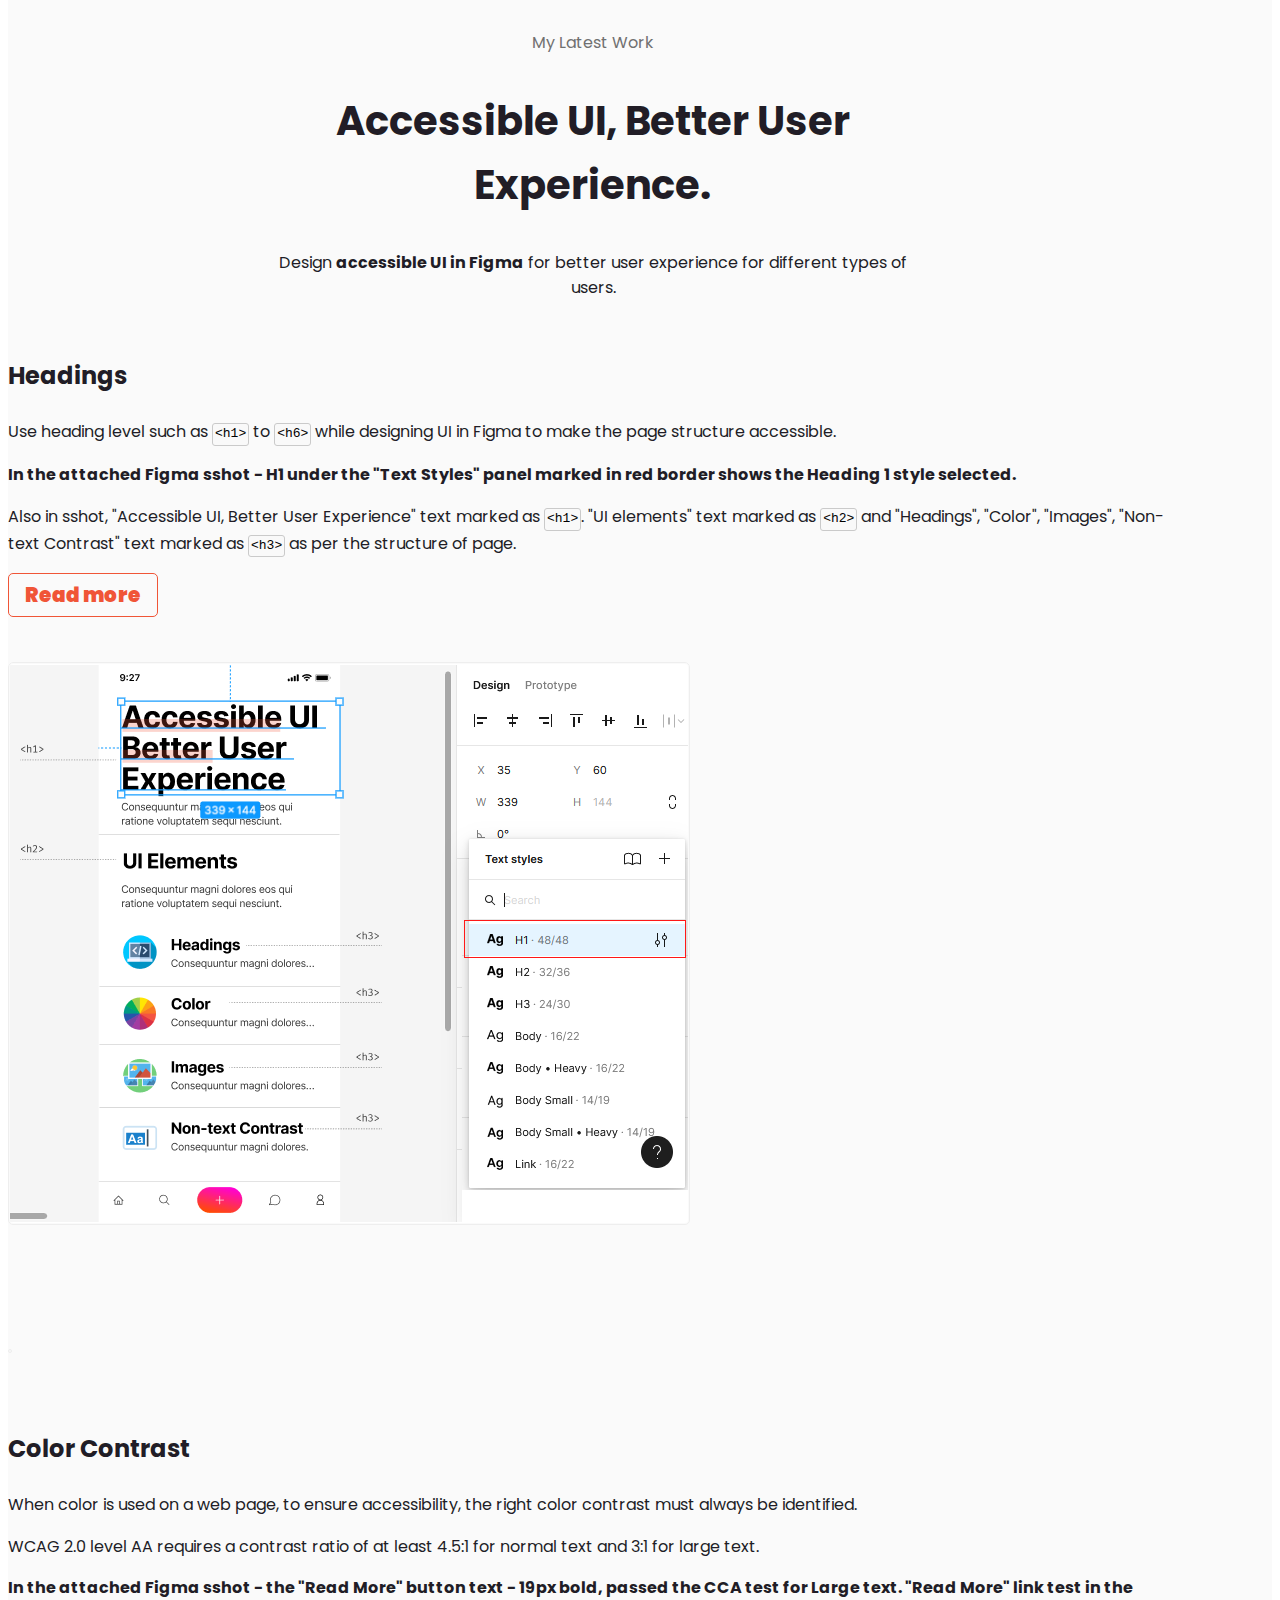
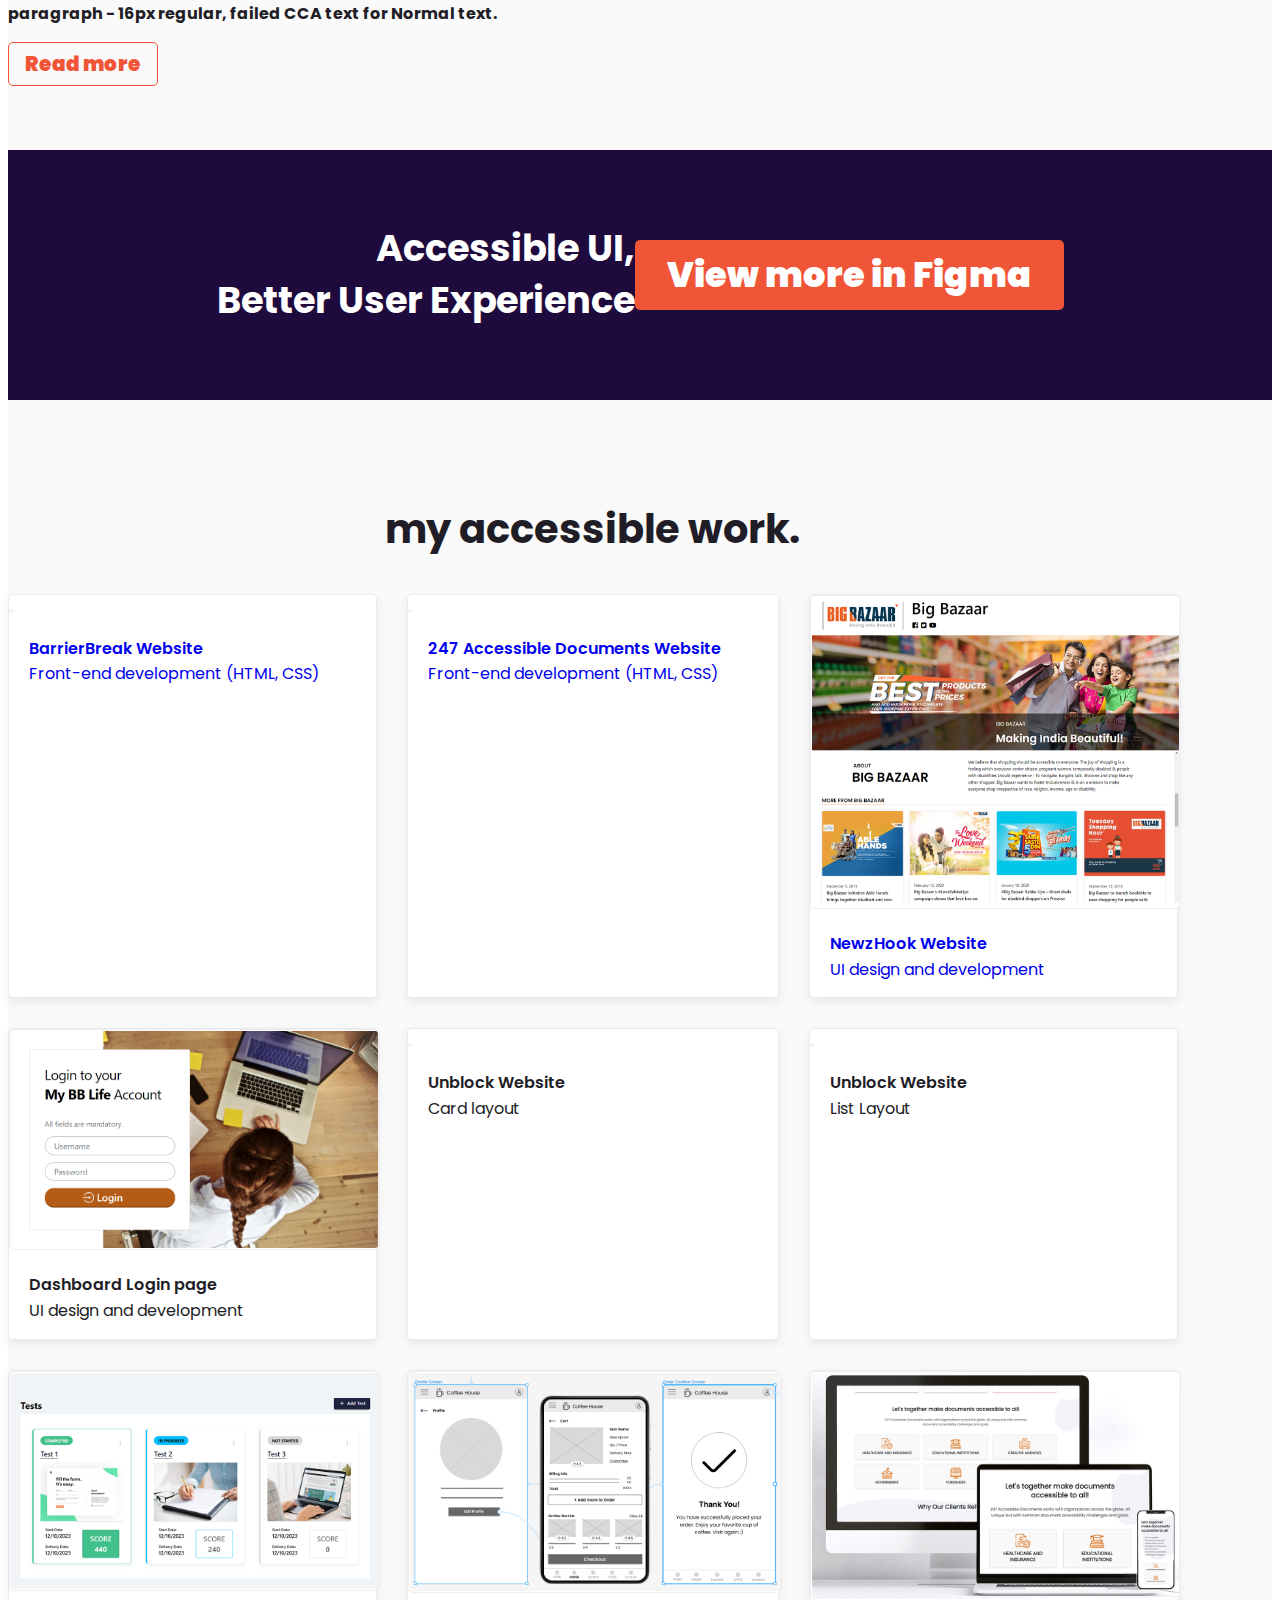
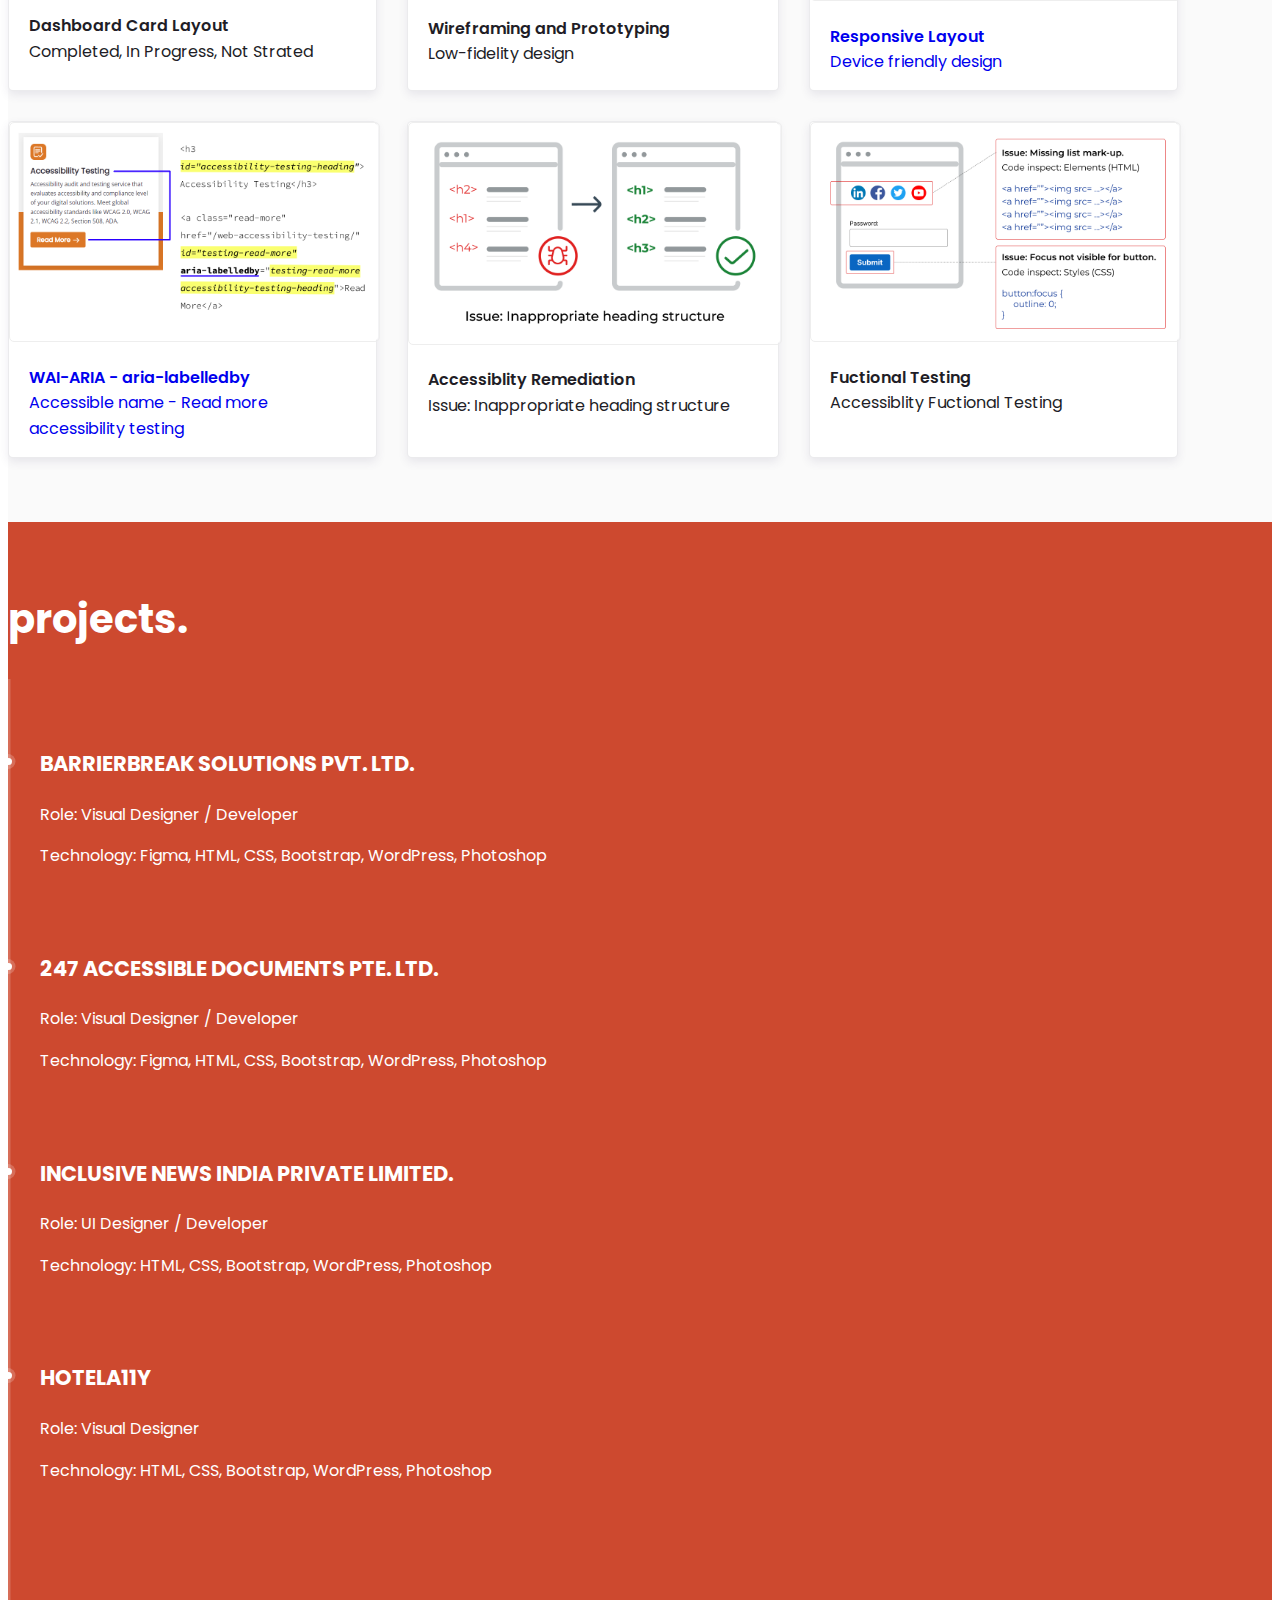
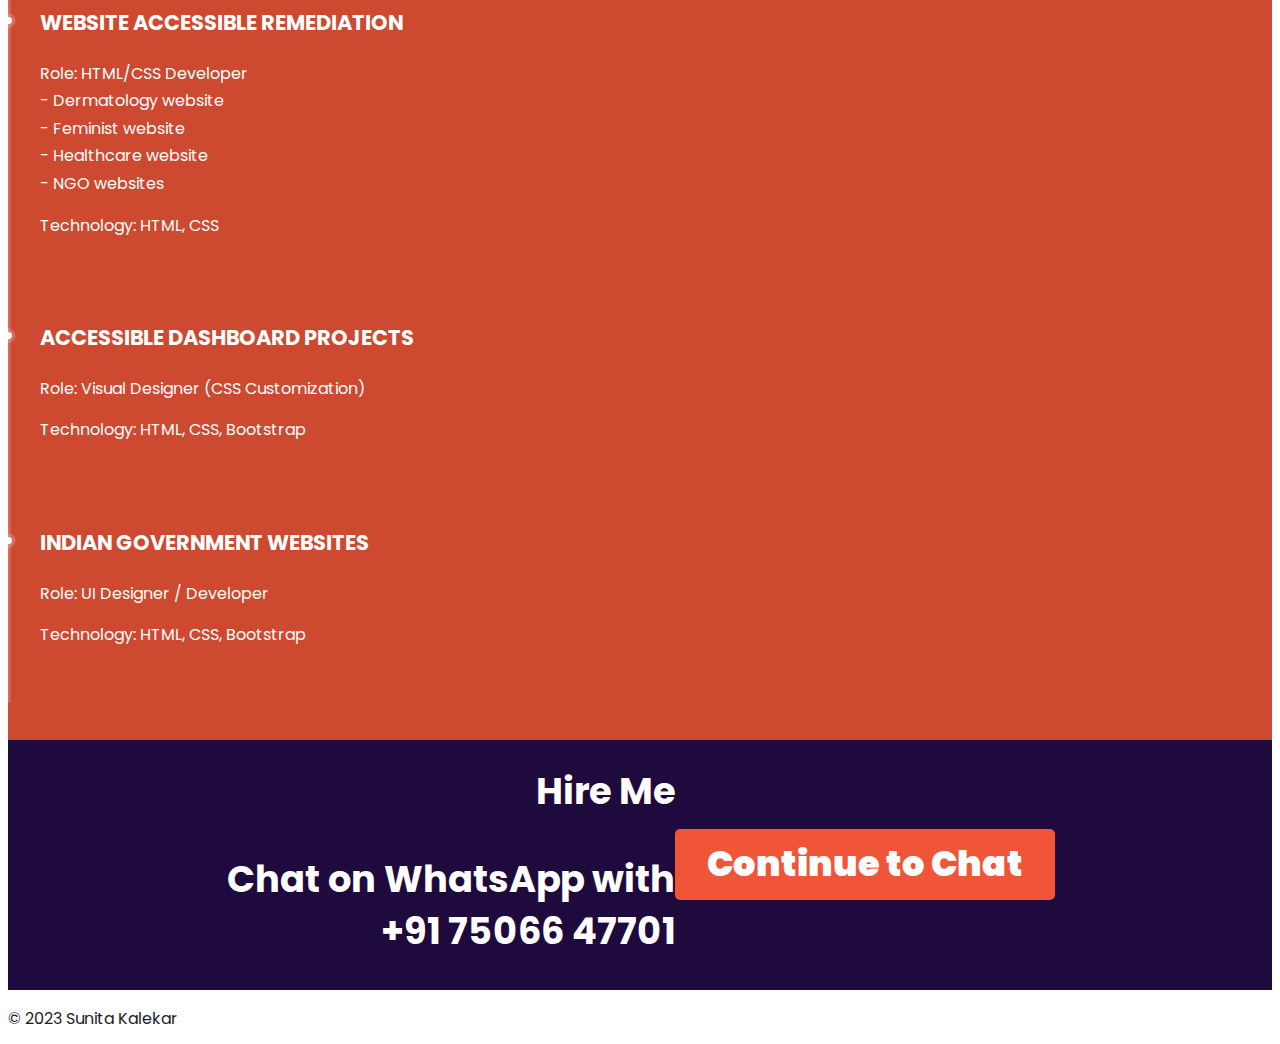
==== commit db75bc73: "Update index.html" ====
--- a/index.html
+++ b/index.html
@@ -32,9 +32,10 @@
                      <ul class="nav navbar-nav menu_nav ml-auto">
                         <!--<li class="nav-item active"><a class="nav-link" href="#home">Home</a></li>-->
                         <li class="nav-item"><a class="nav-link" href="#about-us">About Myself</a></li>
-                        <li class="nav-item"><a class="nav-link" href="#accessible-ui">My Latest Work</a></li>
-                        <li class="nav-item"><a class="nav-link" href="#accessible-work">My Accessible Work</a></li>
-                        <li class="nav-item"><a class="nav-link" href="#projects">Projects</a></li>
+                        <li class="nav-item"><a class="nav-link" href="#portfolio-project">Portfolio Project</a></li>						
+                        <li class="nav-item"><a class="nav-link" href="#accessible-ui">Accessible UI</a></li>
+                        <li class="nav-item"><a class="nav-link" href="#accessible-work">Accessible Work</a></li>
+
                      </ul>
                      <ul class="list personal_social">
                         <li class="nav-item"><a class="nav-link" href="#hire-me"><span class="primary-btn">Hire Me</span></a></li>
@@ -60,7 +61,7 @@
                         <div class="col-lg-7">
                            <div class="personal_text">
                               <h1 id="home">sunita kalekar.</h1>
-                              <p class="p2">UI/UX Designer / Front-end Developer</p>
+                              <p class="p2">UI/UX Designer, Front-end Developer</p>
                               <p>I'm a UI/UX designer specializing in accessible UI/UX design and a Front-end Developer (HTML and CSS) who writes clean, semantic, and error-free HTML code. Have visual and typographical skills, with a keen eye for detailing.</p>
                            </div>
                            <div class="row welcome_text">
@@ -201,16 +202,96 @@
          </section>
          <!--================End About Myself=================-->
          <!--================My Latest Work=================-->
-         <section class="home_gallery_area" style="padding-top: 4rem; padding-bottom: 4rem;"  id="accessible-ui">
+		 
+		 
+<section class="home_gallery_area" style="padding-top: 4rem; padding-bottom: 4rem;" id="portfolio-project">
             <div class="container">
                <div class="main_title">
-				  <h2 class="gray text-lowercase">Some of My Latest Work.</h2><br>
-                  <h3>Accessible UI, Better User Experience</h3>
+			   <p class="text-uppercase gray">My Portfolio Project</p>
+                  <h2 class="text-lowercase">Portfolio Project.</h2>
+               </div>
+            </div>
+            <div class="container" >
+               <div class="gallery_f_inner row imageGallery1">
+                  <div class="col-lg-4 col-md-4 col-sm-12 brand manipul creative" style="display: flex; align-items: center;">
+                     <div class="h_gallery_item" >
+                        <div>
+						  
+                           <h3>Florist app & website</h3>
+                           <p>"<strong>Purple Petals</strong> - One place to shop" is the name of a new and trendy florist shop located in the city. They target customers like busy working people, event planners, and flower lovers.</p>						   
+						   <div class="divider-line"></div>
+						   <br>
+	<ul style="padding-left: 1.2rem; color: #666;">					   
+ <li><strong>Low-fidelity prototype:</strong><br>
+  <a style="color: #CD492F; text-decoration: underline;" href="https://www.figma.com/proto/TWcaaMHmivHNe4mrjH8mru/florist-app-and-website?type=design&node-id=424-3&t=dllvg10zgloFkbkz-1&scaling=scale-down&page-id=424%3A2&starting-point-node-id=424%3A3&show-proto-sidebar=1&mode=design" target="_blank">Website</a> | <a style="color: #CD492F; text-decoration: underline;" href="https://www.figma.com/proto/TWcaaMHmivHNe4mrjH8mru/florist-app-and-website?type=design&node-id=836-19363&t=tUb65QMjYWBEnRTE-0&scaling=scale-down&page-id=836%3A19362" target="_blank">Mobile
+</a><br><br></li>                        					   
+						   
+						   
+						   
+                          <li><strong>High-fidelity prototype:</strong><br>
+                           <a style="color: #CD492F; text-decoration: underline;" href="https://www.figma.com/proto/TWcaaMHmivHNe4mrjH8mru/responsive-website?type=design&node-id=492-6268&t=jNl6nw2GrXZDz652-1&scaling=scale-down&page-id=0%3A1&starting-point-node-id=492%3A6268&show-proto-sidebar=1&mode=design" target="_blank">Website</a> | <a style="color: #CD492F; text-decoration: underline;" href="https://www.figma.com/proto/TWcaaMHmivHNe4mrjH8mru/responsive-website?type=design&node-id=559-1614&t=FRm0dp2kZMwAcYOp-1&scaling=scale-down&page-id=1:3&starting-point-node-id=559:1614&show-proto-sidebar=1&mode=design" target="_blank">Mobile
+</a></li>
+</ul>
+                        </div>
+                     </div>
+                  </div>
+                  <div class="col-lg-8 col-md-8 col-sm-12 brand manipul design print">
+                     <div class="h_gallery_item">
+                        <div class="g_img_item">
+                           <img class="img-fluid" src="img/pp_cart.png" alt="Home and Cart page" style="border: 0;">
+                        </div>
+                     </div>
+                  </div>
+               </div>
+               			   <br><br>
+			   <div class="divider-line"></div>
+			   <br><br>
+			   <h3 style="text-align: center">Design System</h3><br>
+               <div class="gallery_f_inner row imageGallery1" >
+                  <div class="col-lg-12 col-md-12 col-sm-12 brand manipul creative">
+                     <div class="h_gallery_item">
+                        <div class="g_img_item">
+                           <img class="img-fluid" src="img/design_system_purple_petals_website.png" alt="Design System - Purple Petals website" style="border: 0;"> 
+                        </div>
+                     </div>
+                  </div>
+               </div>
+               			   <br><br>
+			   <div class="divider-line"></div>
+			   <br><br>
+			   <h3 style="text-align: center">Sitemap</h3><br>
+               <div class="gallery_f_inner row imageGallery1" >
+                  <div class="col-lg-12 col-md-12 col-sm-12 brand manipul creative">
+                     <div class="h_gallery_item">
+                        <div class="g_img_item">
+                           <img class="img-fluid" src="img/sitemap.png" alt="Sitemap - Purple Petals" style="border: 0;"> 
+                        </div>
+                     </div>
+                  </div>
+               </div>
+			   			   
+			   
+			   
+			   
+			   
+			   
+			   
+            </div>
+         </section>			 
+		 
+		 
+		 
+		 
+         <section class="home_gallery_area" style="padding-top: 4rem; padding-bottom: 4rem; background: #FAFAFA;"  id="accessible-ui">
+            <div class="container">
+               <div class="main_title">
+			      <p class="text-uppercase gray">My Latest Work</p>
+				  <h2 class="text-lowercase">Accessible UI, Better User Experience.</h2>
                   <p>Design <strong>accessible UI in Figma</strong> for better user experience for different types of users.</p>
                </div>
             </div>
             <div class="container" >
-               <div class="gallery_f_inner row imageGallery1" style="border-bottom: 1px solid #999;">
+               <div class="gallery_f_inner row imageGallery1">
                   <div class="col-lg-4 col-md-4 col-sm-12 brand manipul creative" style="display: flex; align-items: center;">
                      <div class="h_gallery_item" >
                         <div >
@@ -230,7 +311,9 @@
                      </div>
                   </div>
                </div>
-               <br><br><br><br>
+			   <br><br>
+			   <div class="divider-line"></div>
+			   <br><br>
                <div class="gallery_f_inner row imageGallery1" >
                   <div class="col-lg-8 col-md-8 col-sm-12 brand manipul creative">
                      <div class="h_gallery_item">
@@ -270,77 +353,7 @@
 		 
 		 
 		 
-<section class="home_gallery_area" style="padding-top: 4rem; padding-bottom: 4rem;">
-            <div class="container">
-               <div class="main_title">
-                  <h3>Portfolio Project</h3>
-                  <p><strong>Purple Petals</strong> - One place to shop</p>
-               </div>
-            </div>
-            <div class="container" >
-               <div class="gallery_f_inner row imageGallery1">
-                  <div class="col-lg-4 col-md-4 col-sm-12 brand manipul creative" style="display: flex; align-items: center;">
-                     <div class="h_gallery_item" >
-                        <div >
-						  
-                           <h4>The Product</h4>
-                           <p>"Purple Petals – One place to shop” is the name of a new and trendy florist shop located in the city. They target customers like busy working people, event planners, and flower lovers.</p>
-						   
-						   <div style="border-top: 1px dashed #D9D9D9; width: 13rem;"></div>
-						   <br>
-	<ul style="padding-left: 1.2rem; ">					   
- <li><strong>Low-fidelity prototype:</strong><br>
-  <a style="color: #CD492F; text-decoration: underline;" href="https://www.figma.com/proto/TWcaaMHmivHNe4mrjH8mru/responsive-website?type=design&node-id=424-3&t=WcCFL6o1fPpXDesL-1&scaling=min-zoom&page-id=424%3A2&starting-point-node-id=424%3A3" target="_blank">Website</a> | <a style="color: #CD492F; text-decoration: underline;" href="https://www.figma.com/proto/TWcaaMHmivHNe4mrjH8mru/responsive-website?type=design&node-id=424-3&t=WcCFL6o1fPpXDesL-1&scaling=min-zoom&page-id=424%3A2&starting-point-node-id=424%3A3" target="_blank">Mobile
-</a><br><br></li>                        					   
-						   
-						   
-						   
-                          <li><strong>High-fidelity prototype:</strong><br>
-                           <a style="color: #CD492F; text-decoration: underline;" href="https://www.figma.com/proto/TWcaaMHmivHNe4mrjH8mru/responsive-website?type=design&node-id=492-6268&t=jNl6nw2GrXZDz652-1&scaling=scale-down&page-id=0%3A1&starting-point-node-id=492%3A6268&show-proto-sidebar=1&mode=design" target="_blank">Website</a> | <a style="color: #CD492F; text-decoration: underline;" href="https://www.figma.com/proto/TWcaaMHmivHNe4mrjH8mru/responsive-website?type=design&node-id=559-1614&t=FRm0dp2kZMwAcYOp-1&scaling=scale-down&page-id=1:3&starting-point-node-id=559:1614&show-proto-sidebar=1&mode=design" target="_blank">Mobile
-</a></li>
-</ul>
-                        </div>
-                     </div>
-                  </div>
-                  <div class="col-lg-8 col-md-8 col-sm-12 brand manipul design print">
-                     <div class="h_gallery_item">
-                        <div class="g_img_item">
-                           <img class="img-fluid" src="img/pp_cart.png" alt="Home and Cart page" style="border: 0;">
-                        </div>
-                     </div>
-                  </div>
-               </div>
-               <br><br><br><br>
-			   <h4 style="text-align: center">Design System</h4><br>
-               <div class="gallery_f_inner row imageGallery1" >
-                  <div class="col-lg-12 col-md-12 col-sm-12 brand manipul creative">
-                     <div class="h_gallery_item">
-                        <div class="g_img_item">
-                           <img class="img-fluid" src="img/design_system_purple_petals_website.png" alt="Design System - Purple Petals website" style="border: 0;"> 
-                        </div>
-                     </div>
-                  </div>
-               </div>
-               <br><br><br><br>
-			   <h4 style="text-align: center">Sitemap</h4><br>
-               <div class="gallery_f_inner row imageGallery1" >
-                  <div class="col-lg-12 col-md-12 col-sm-12 brand manipul creative">
-                     <div class="h_gallery_item">
-                        <div class="g_img_item">
-                           <img class="img-fluid" src="img/sitemap.png" alt="Sitemap - Purple Petals" style="border: 0;"> 
-                        </div>
-                     </div>
-                  </div>
-               </div>
-			   			   
-			   
-			   
-			   
-			   
-			   
-			   
-            </div>
-         </section>		 
+	 
 		 
 		 
 		 
@@ -378,36 +391,35 @@
                      </a>
                   </div>
                   <div class="gid-item">
-                     <a href="http://mybblife2.barrierbreak.com/" target="_blank">
+                    
                         <img class="img-fluid" src="img/dashboard_login_page2.png" alt="">
                         <p class="title">Dashboard Login page</p>
                         <p class="subtitle">UI design and development</p>
-                     </a>
-                  </div>
-                  <div class="gid-item">
-                     <a href="http://unblock.newzhook.com/" target="_blank">
+                     
+                  </div>
+                  <div class="gid-item">
+                     
                         <img class="img-fluid" src="img/unblock.png" alt="">
                         <p class="title">Unblock Website</p>
                         <p class="subtitle">Card layout</p>
-                     </a>
-                  </div>
-                  <div class="gid-item">
-                     <a href="http://unblock.newzhook.com/" target="_blank">
+                    
+                  </div>
+                  <div class="gid-item">
+                     
                         <img class="img-fluid" src="img/unblock2.png" alt="">
                         <p class="title">Unblock Website</p>
                         <p class="subtitle">List Layout</p>
-                     </a>
-                  </div>
-                  <div class="gid-item">
-                     <a href=			   
-                        "http://agilea11yweb-dev.s3-website-us-east-1.amazonaws.com/" target="_blank">
+                    
+                  </div>
+                  <div class="gid-item">
+                    
                         <img src="img/dashboard_cards.png" alt="">
                         <p class="title">Dashboard Card Layout</p>
                         <p class="subtitle">Completed, In Progress, Not Strated</p>
-                     </a>
-                  </div>
-                  <div class="gid-item">
-                     <a href="https://www.figma.com/proto/J7PIMpzGg8KzL0OrusIfYX/Coffee-House---Digital-Wireframe?type=design&node-id=94-2874&t=N93y9VXJSCvnmvrU-1&scaling=scale-down&page-id=0%3A1&starting-point-node-id=94%3A2874&show-proto-sidebar=1&mode=design" target="_blank">			   
+                     
+                  </div>
+                  <div class="gid-item">
+                     <a href="https://www.figma.com/proto/J7PIMpzGg8KzL0OrusIfYX/Coffee-House---Digital-Wireframe?type=design&node-id=10-328&t=b8esY1xF47p1MebG-1&scaling=scale-down&page-id=0%3A1&starting-point-node-id=94%3A2874&show-proto-sidebar=1&mode=design" target="_blank">			   
                      <img src="img/wireframe_n_prototype.png" alt="">
                      </a>
                      <p class="title">Wireframing and Prototyping</p>
--- a/css/style.css
+++ b/css/style.css
@@ -3099,7 +3099,7 @@
 }
 
 .banner-text .row {
-	max-width: 900px;
+	max-width: 950px;
 	margin: 0 auto;
 	display: flex;
     justify-content: center;
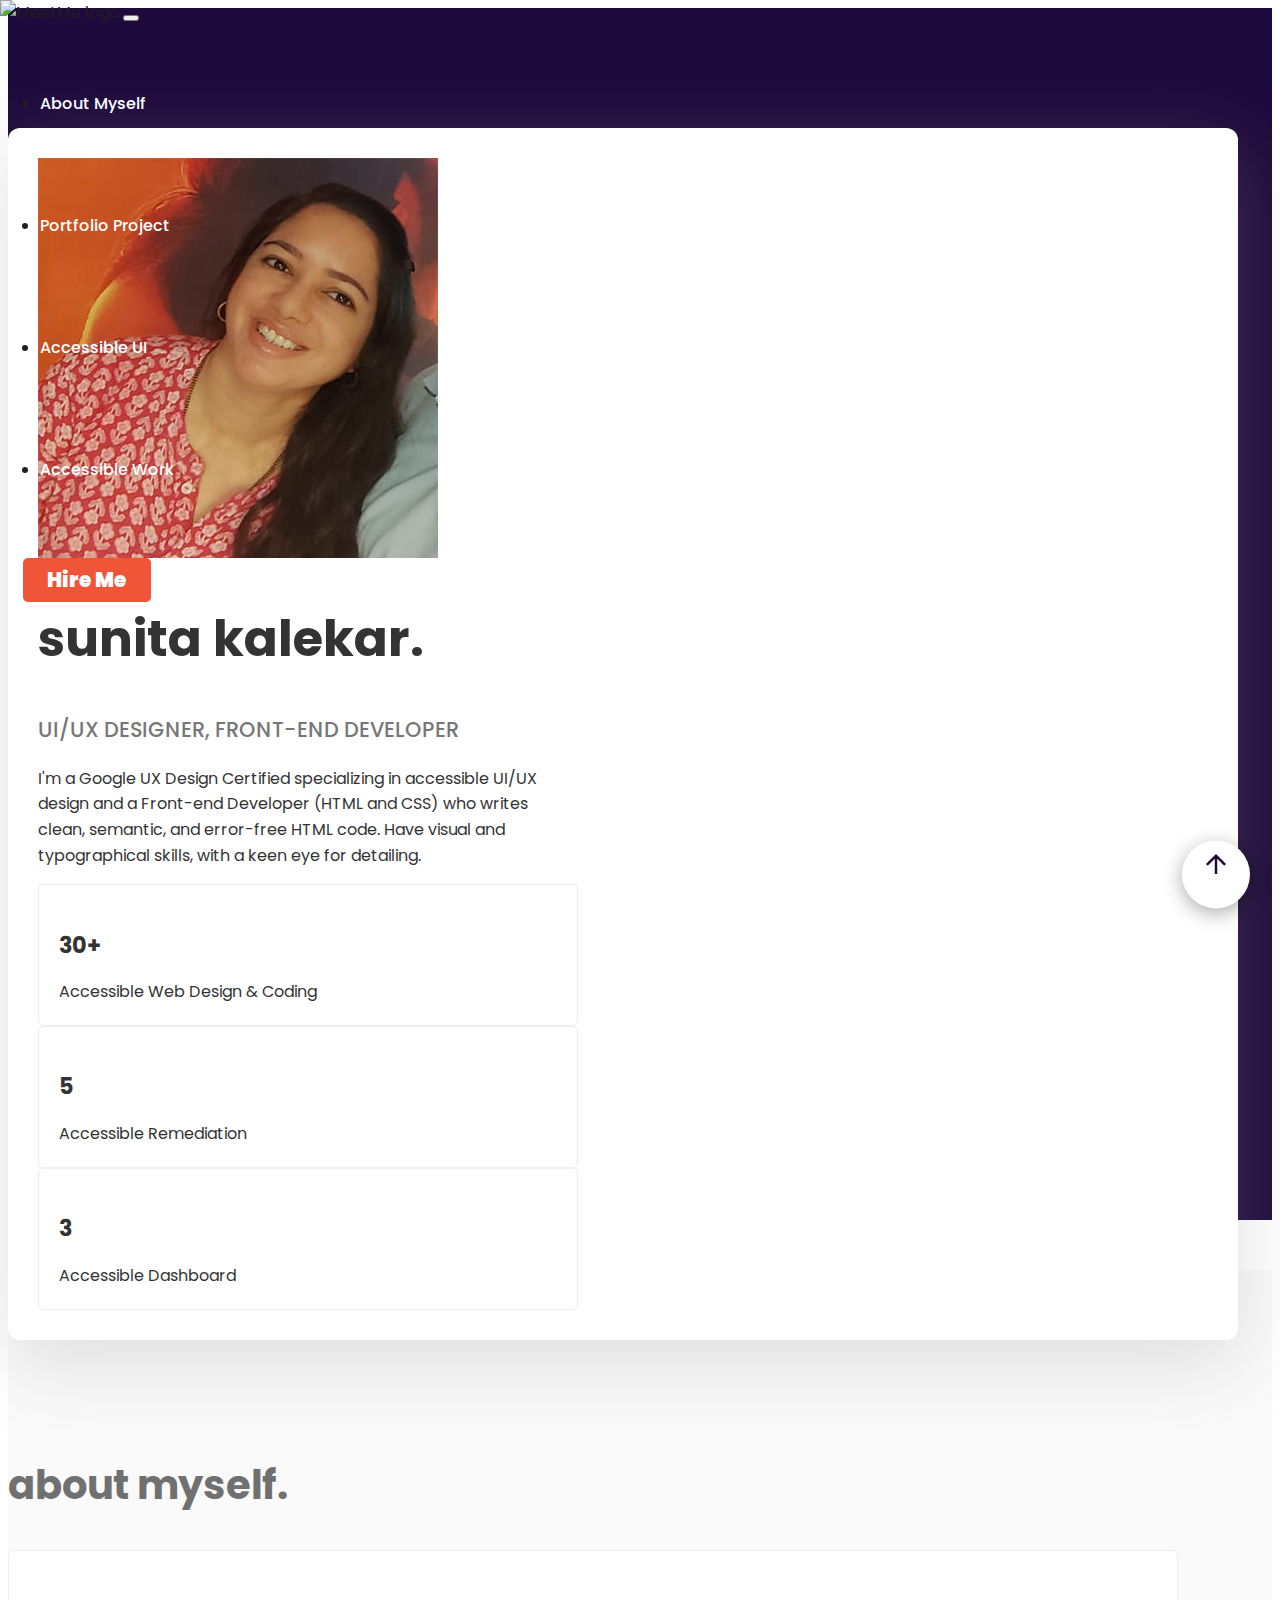
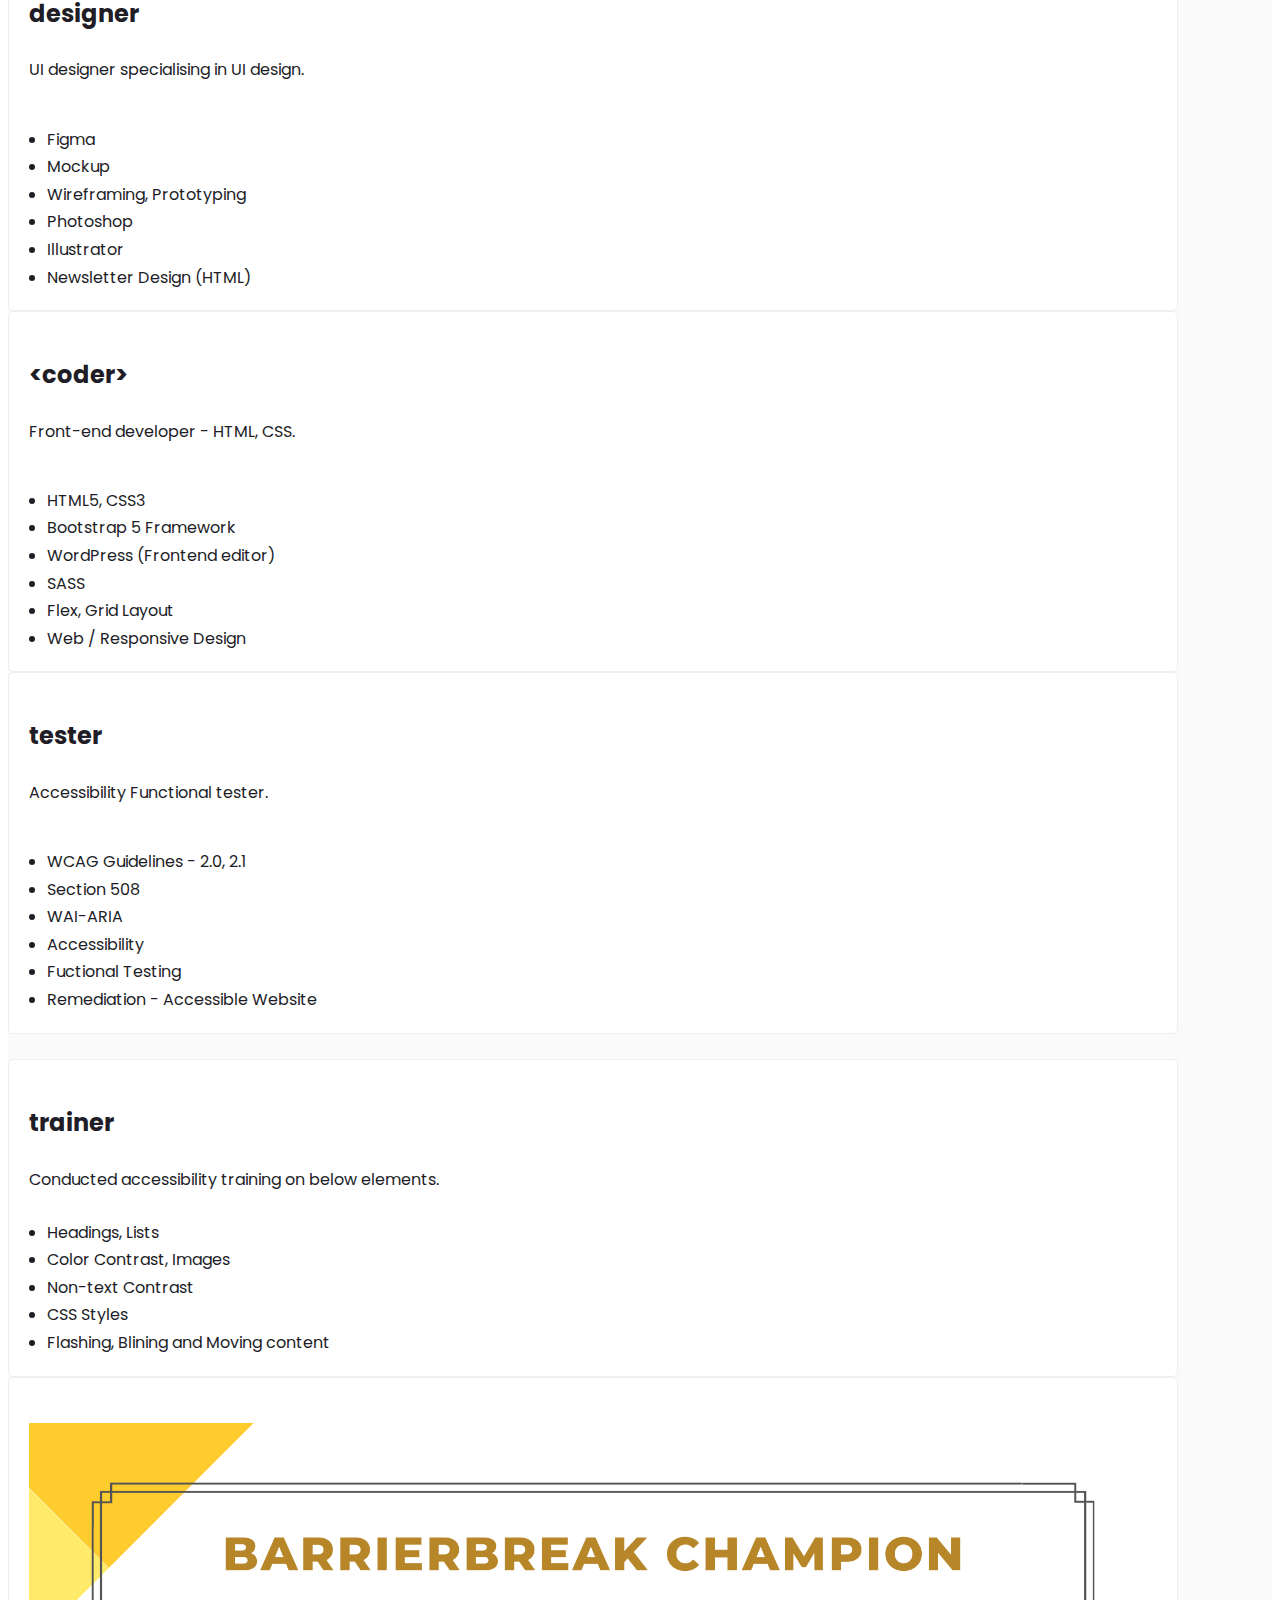
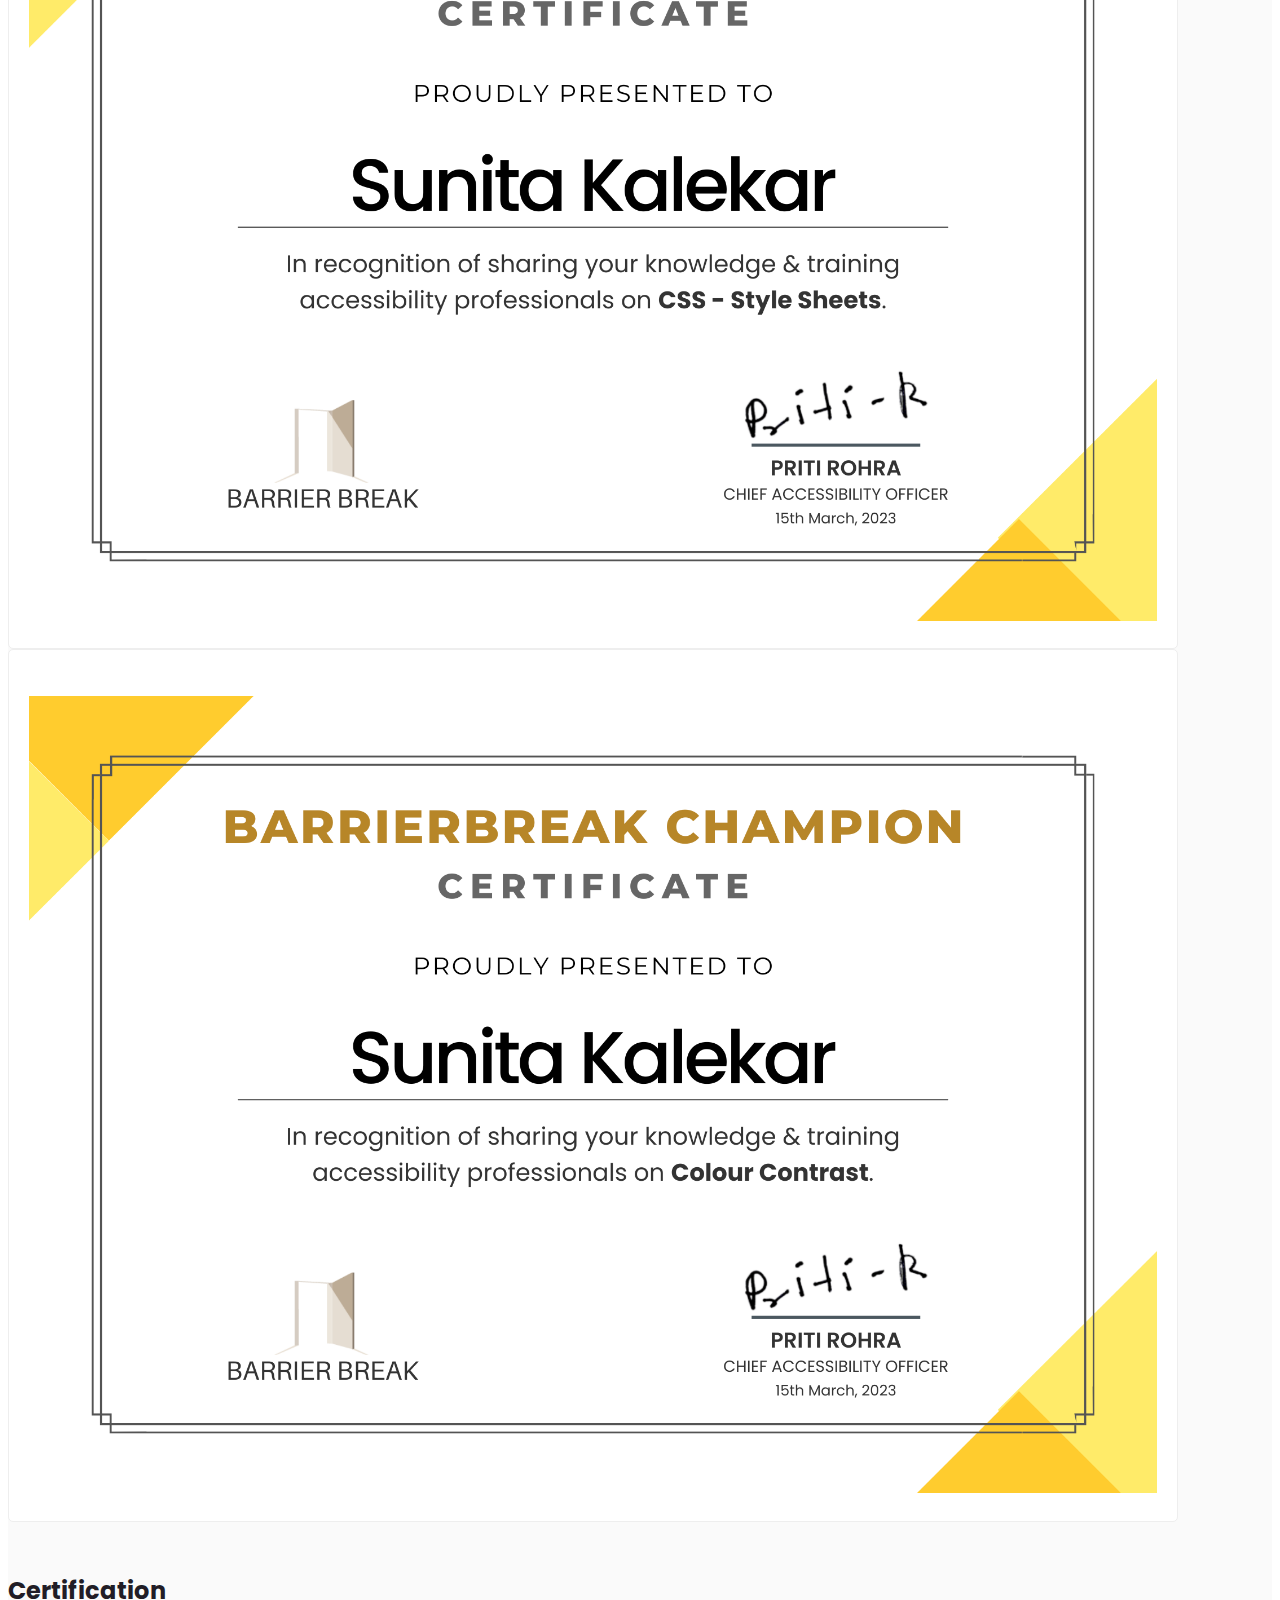
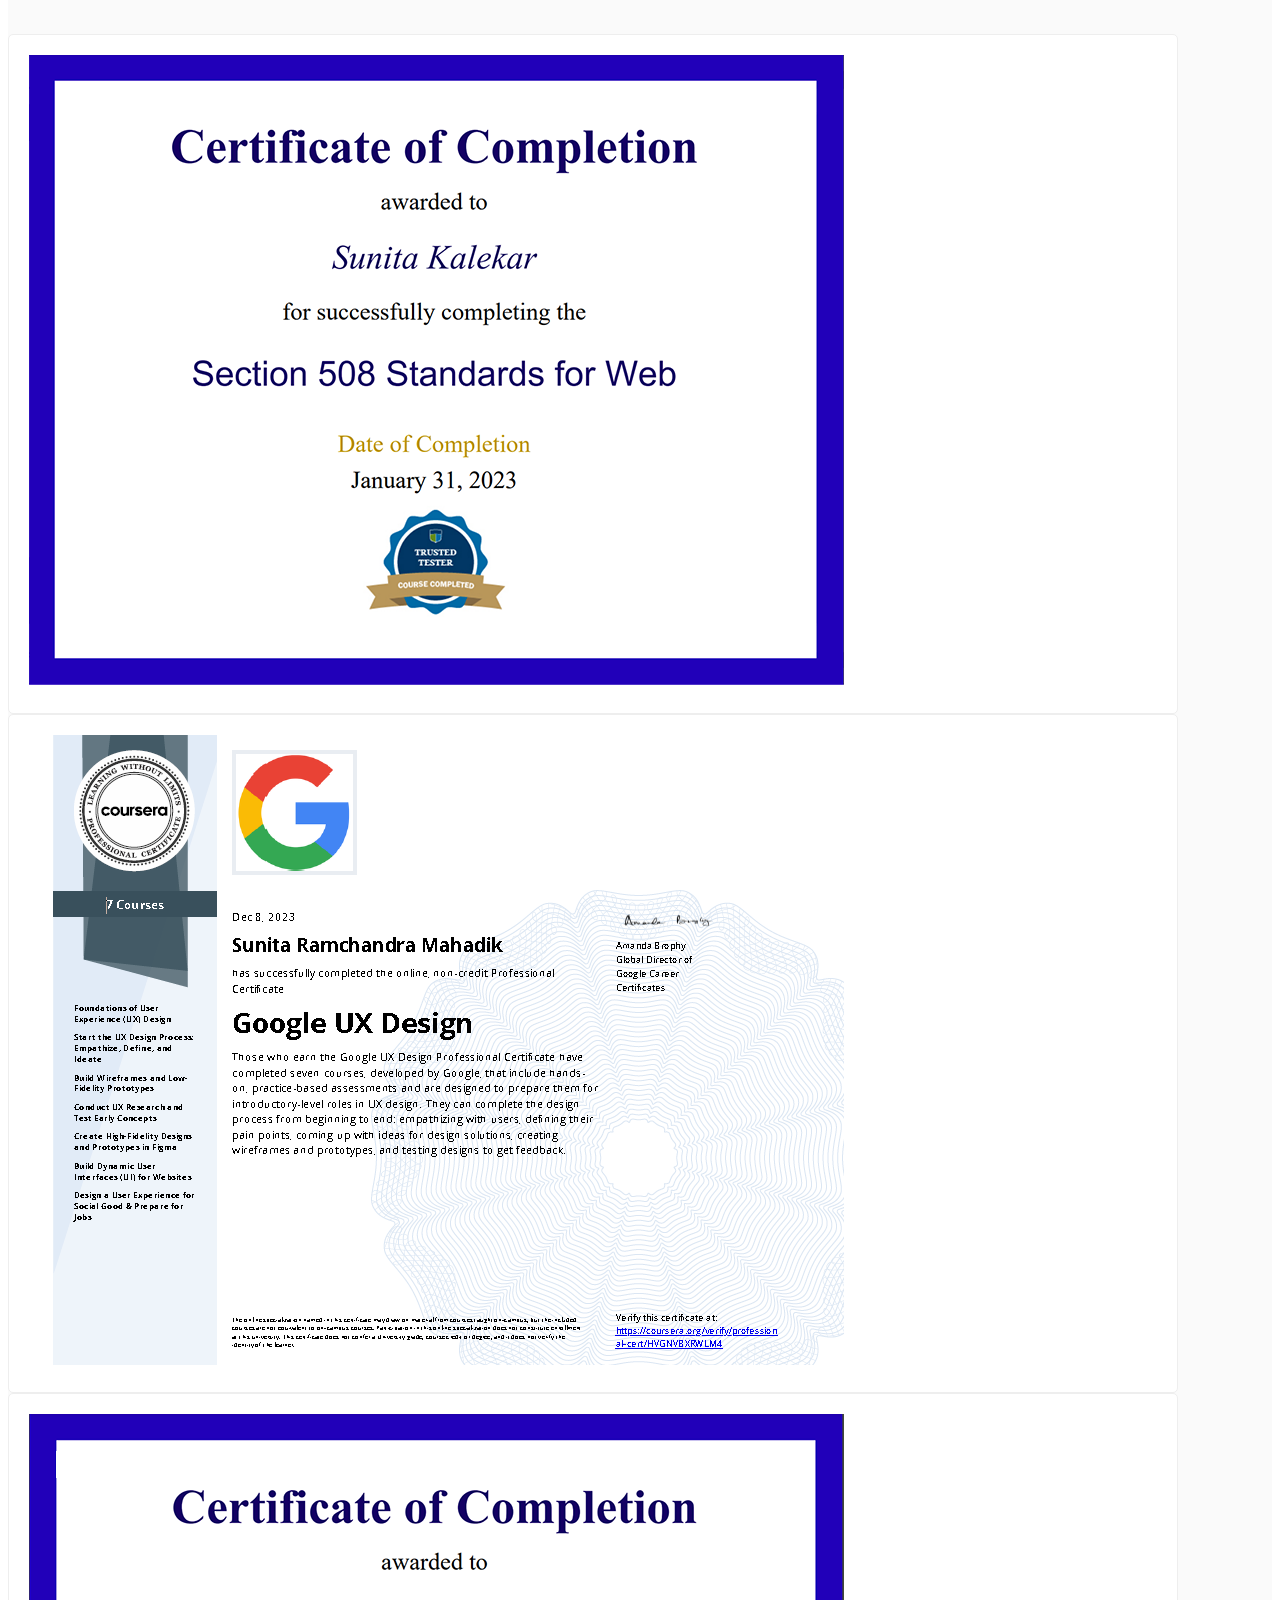
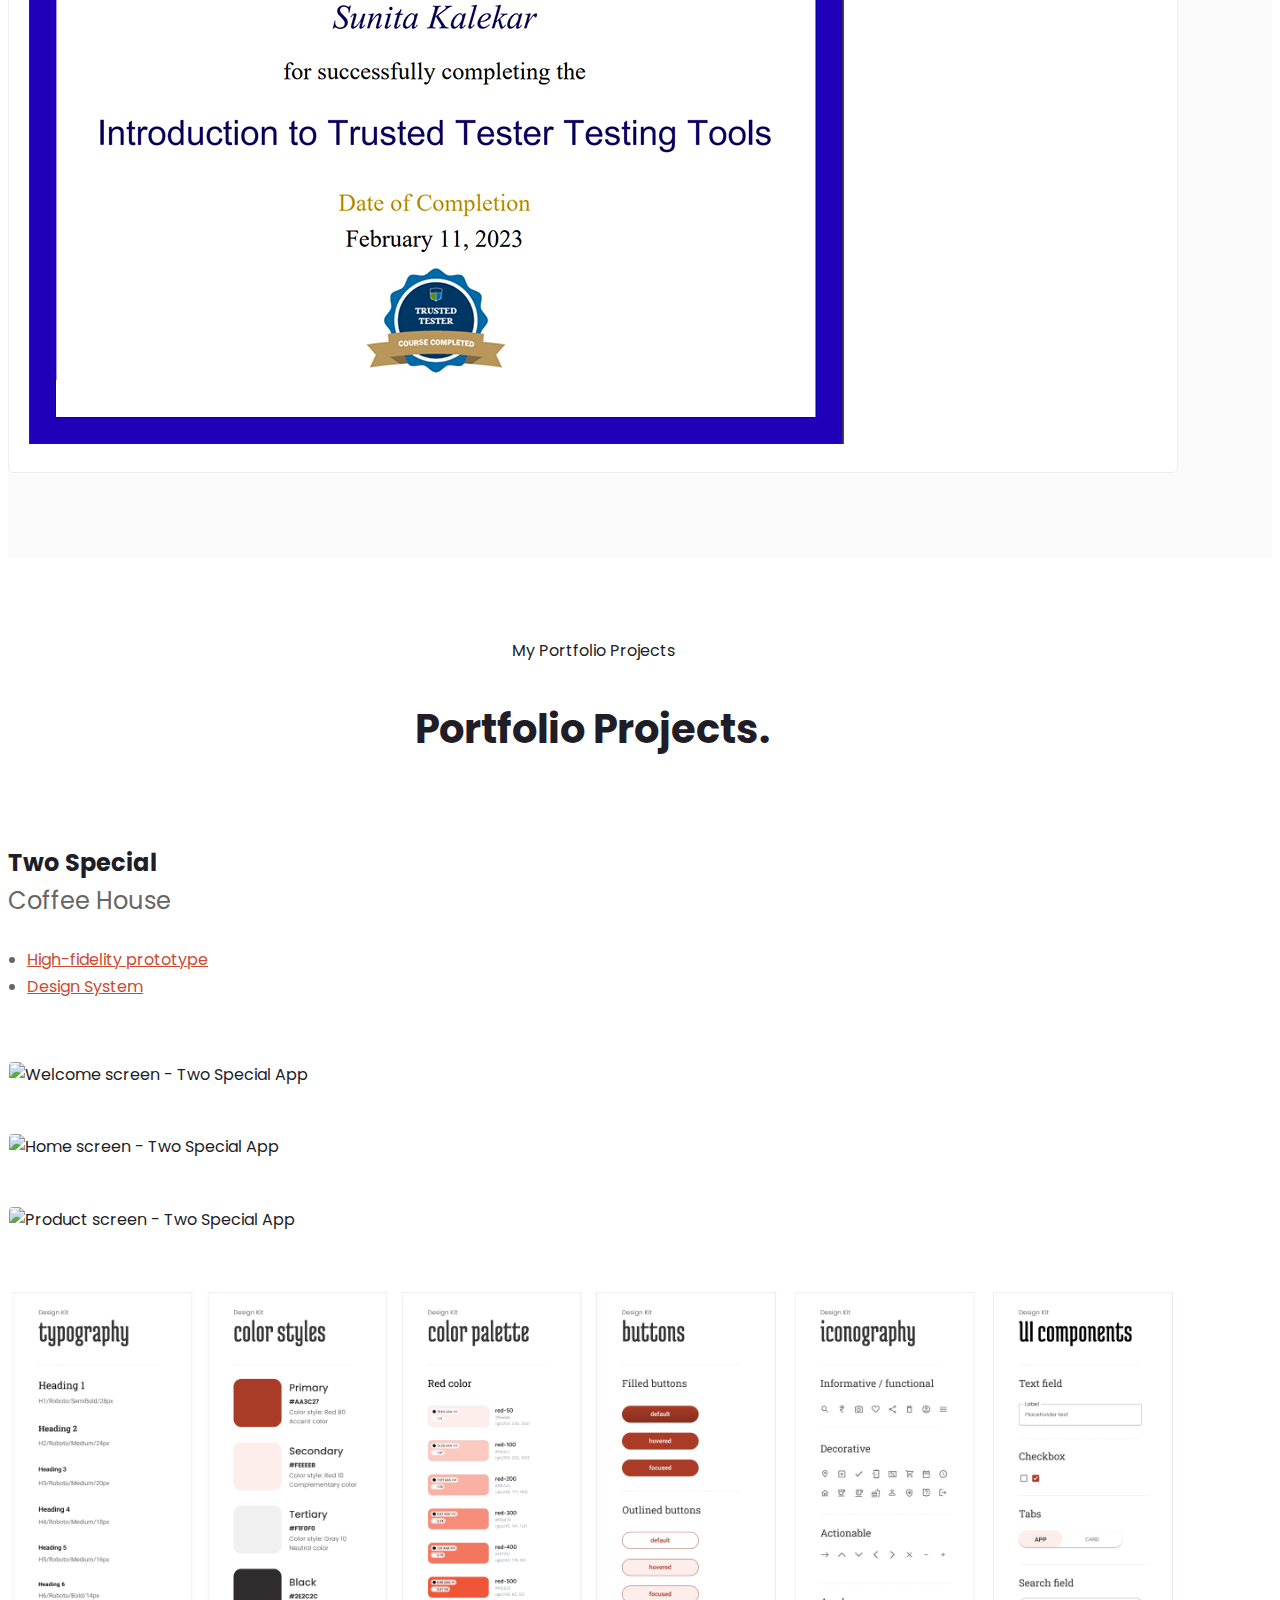
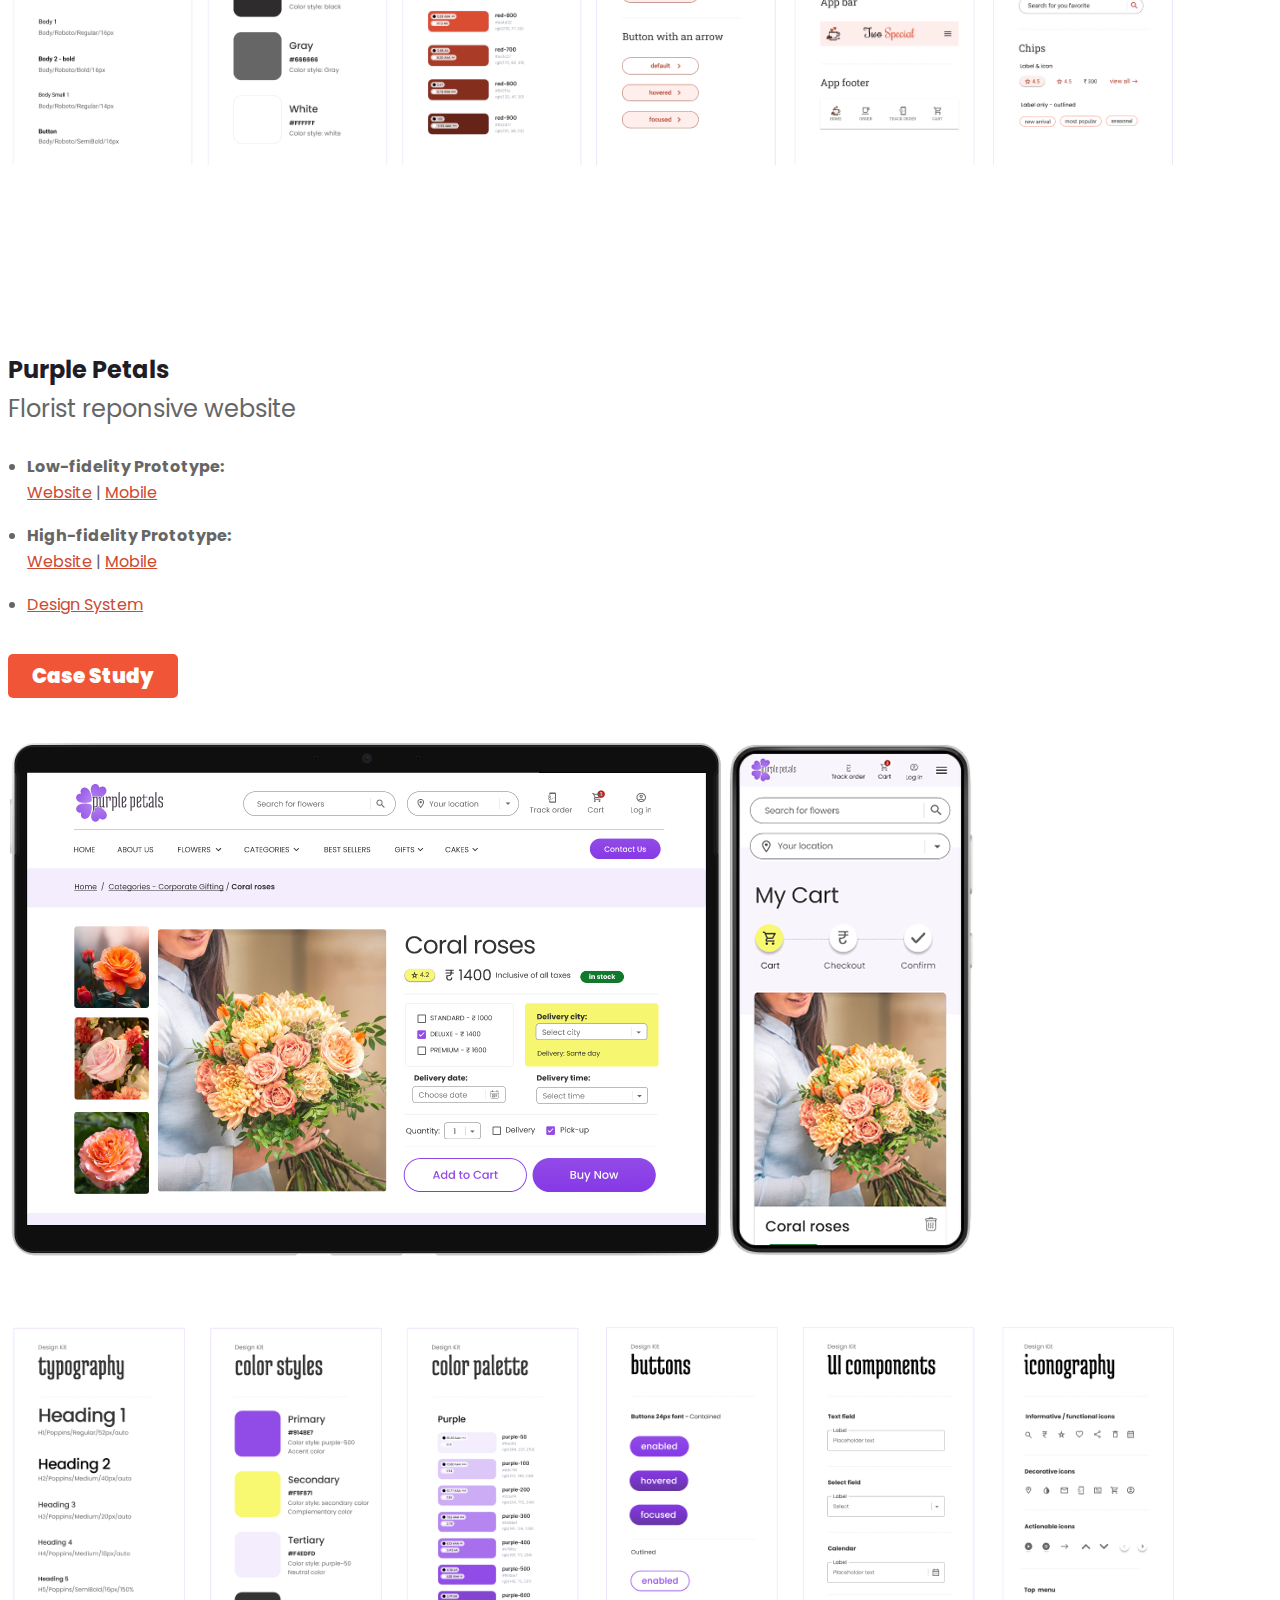
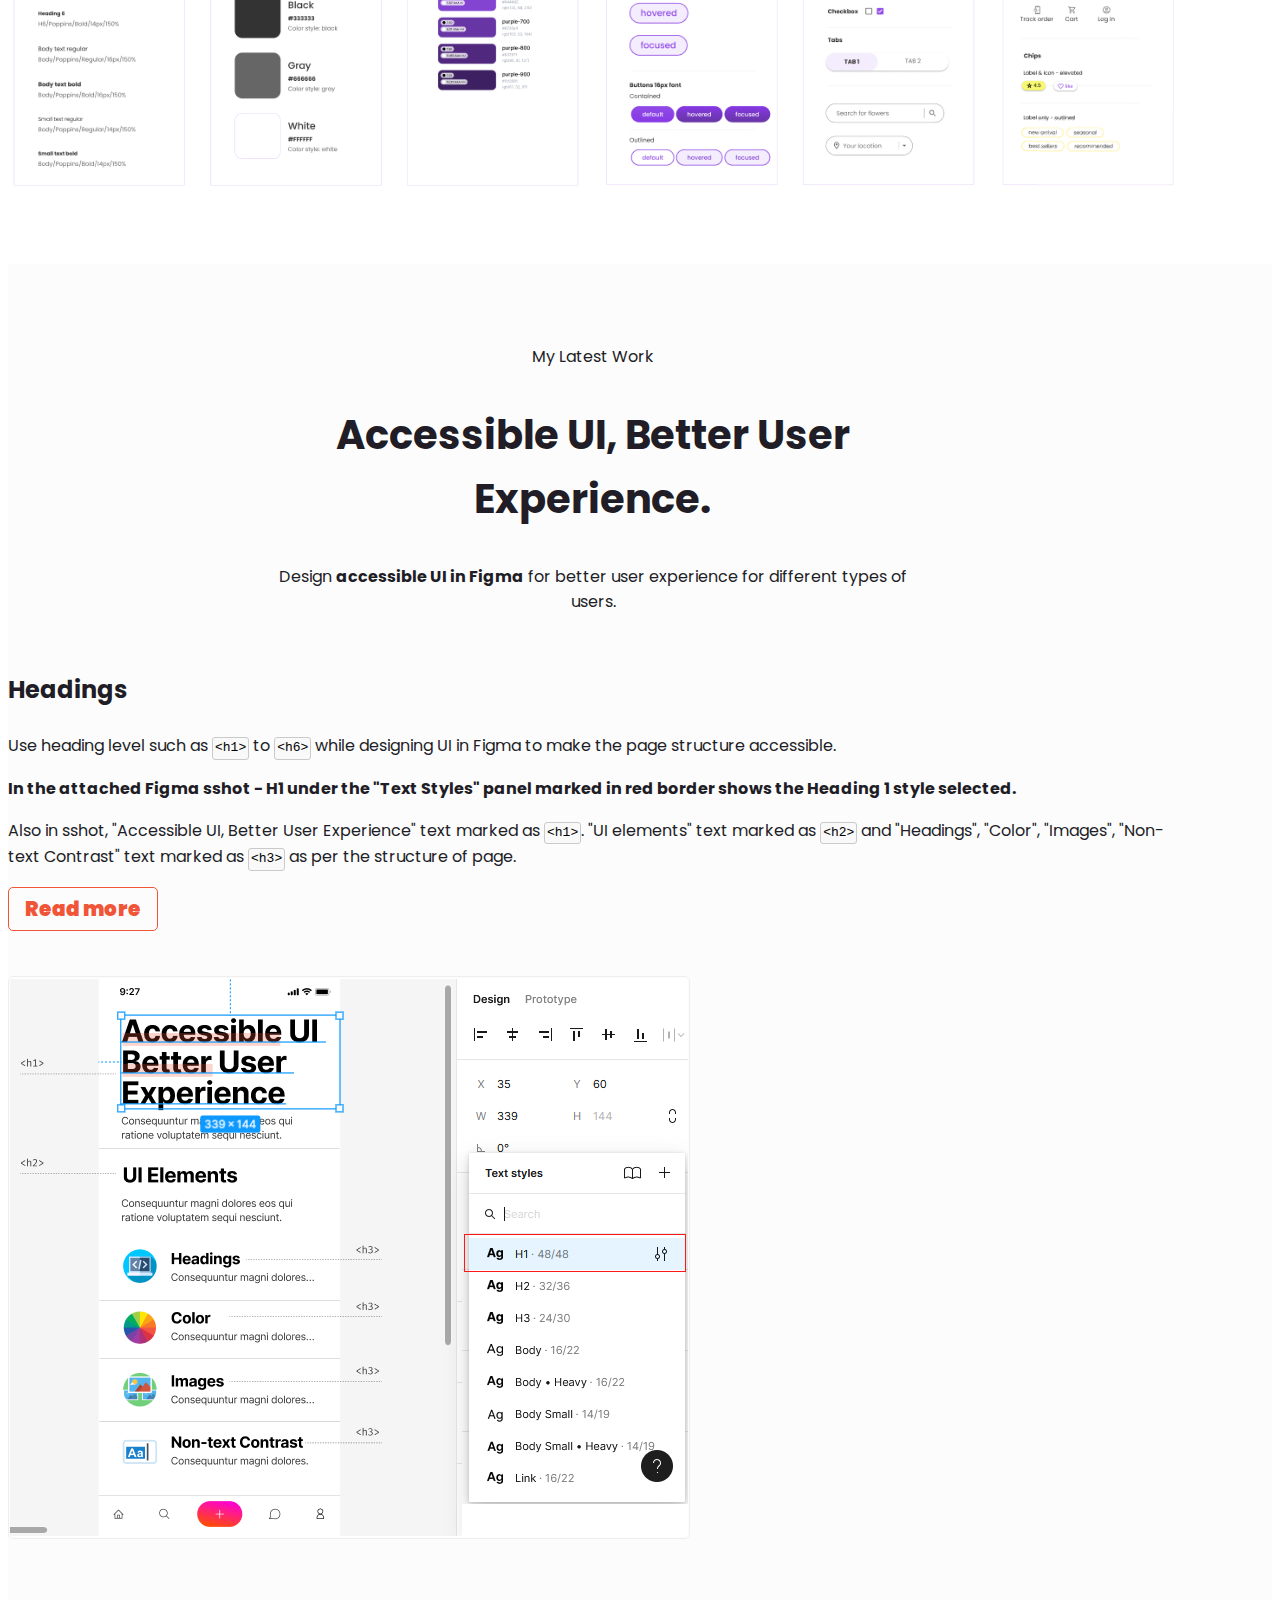
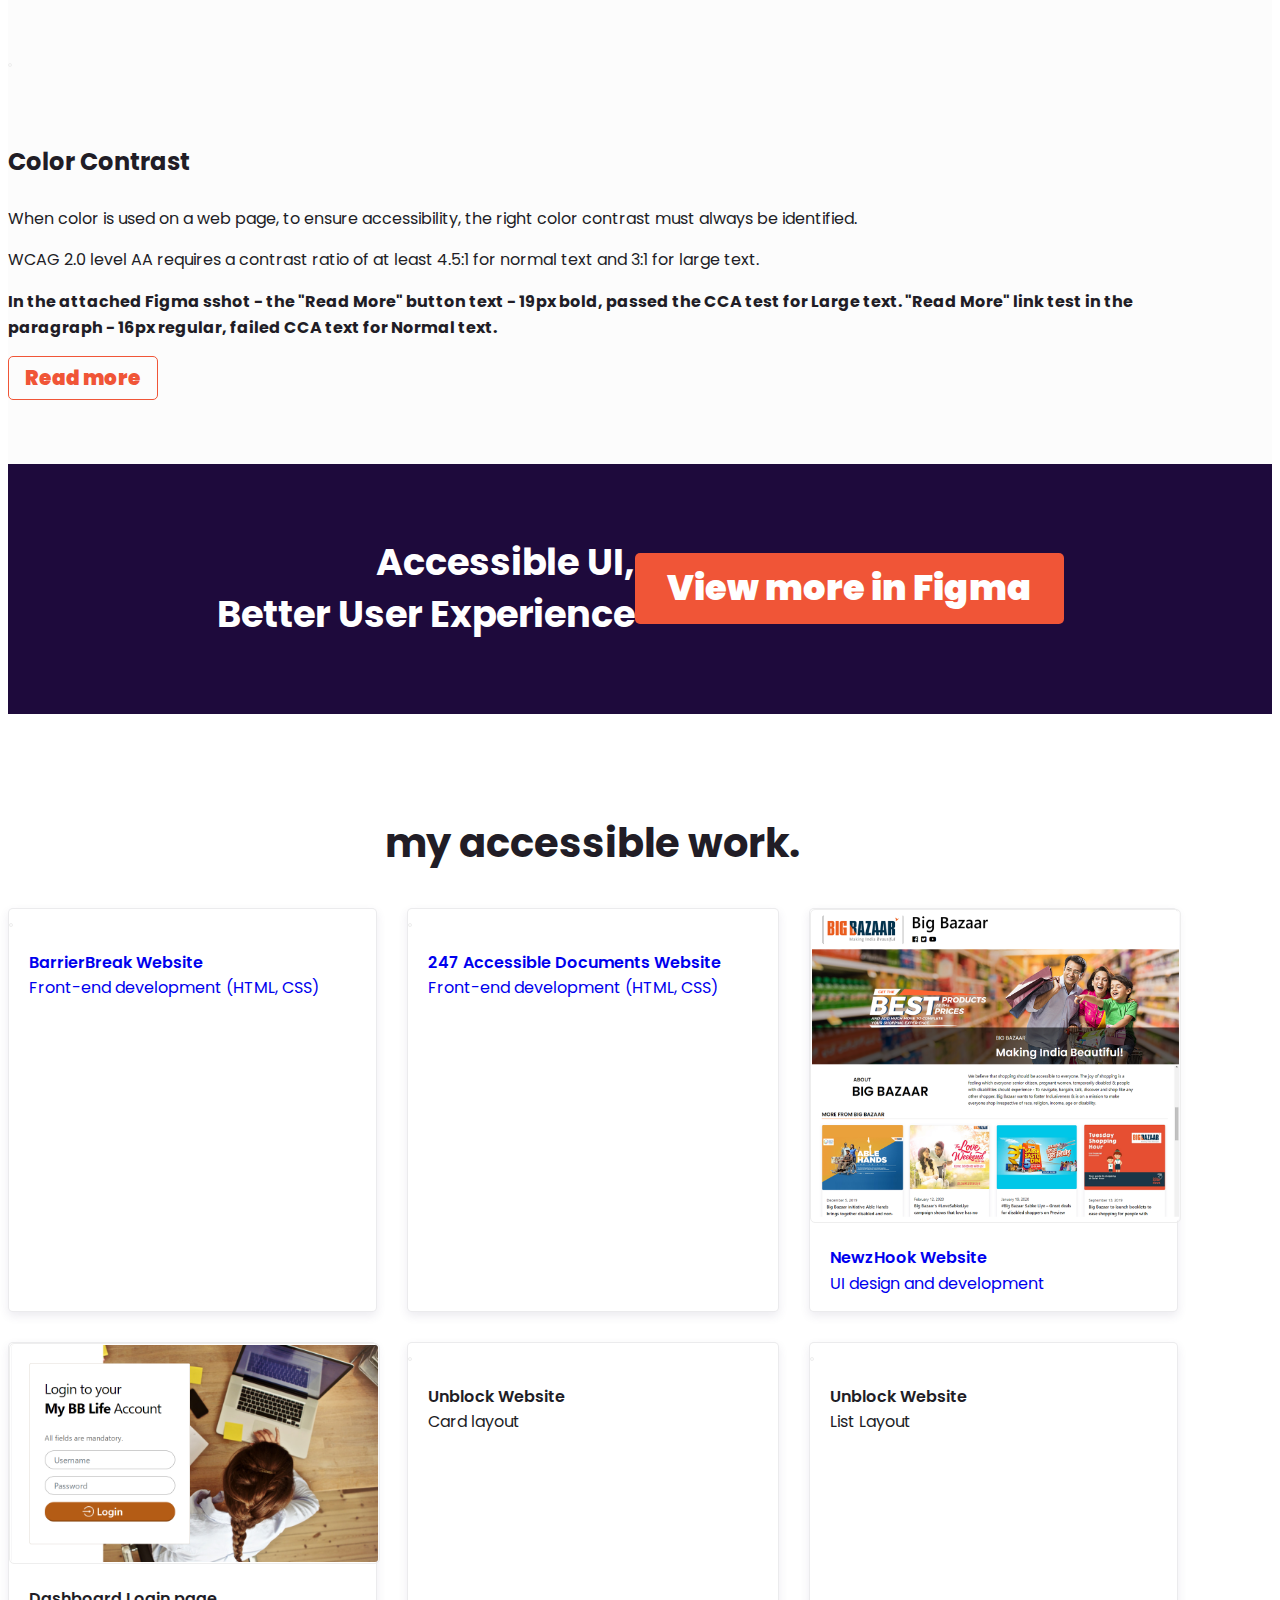
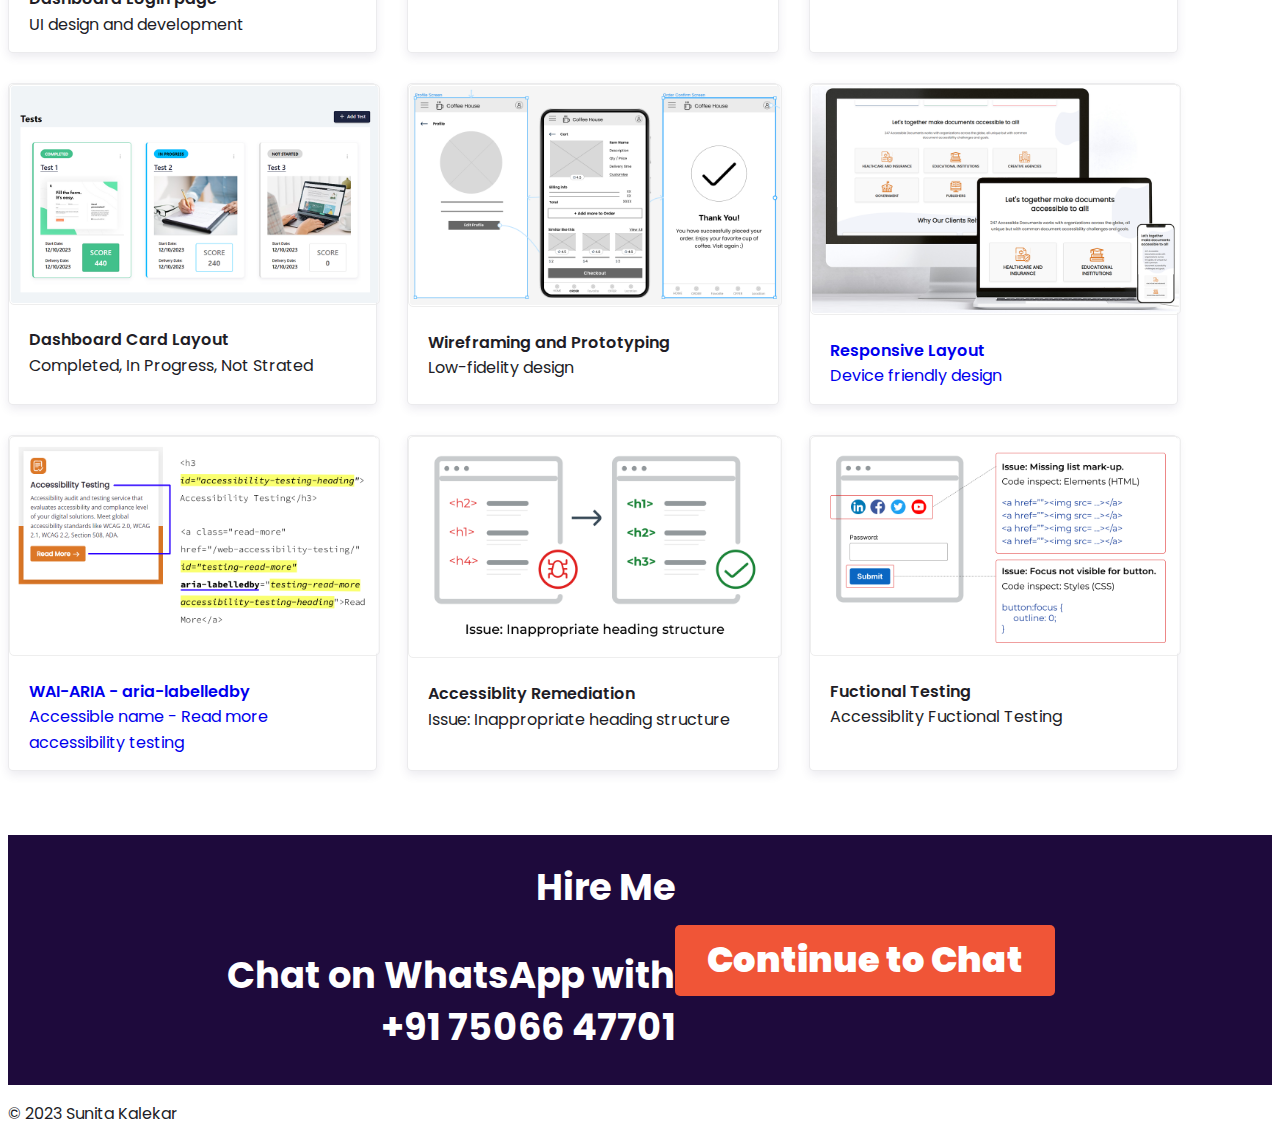
==== commit f310dfcc: "Update index.html" ====
--- a/index.html
+++ b/index.html
@@ -3,7 +3,7 @@
    <head>
       <!-- Required meta tags -->
       <meta charset="utf-8">
-      <meta name="viewport" content="width=device-width, initial-scale=1.0, maximum-scale=2.0, user-scalable=1" />
+      <meta name="viewport" content="width=device-width, initial-scale=1.0, maximum-scale=2.0, user-scalable=1">
       <link rel="icon" href="img/favicon.png" type="image/png">
       <title>Sunita - MeetMe</title>
       <!-- Bootstrap CSS -->
@@ -32,10 +32,9 @@
                      <ul class="nav navbar-nav menu_nav ml-auto">
                         <!--<li class="nav-item active"><a class="nav-link" href="#home">Home</a></li>-->
                         <li class="nav-item"><a class="nav-link" href="#about-us">About Myself</a></li>
-                        <li class="nav-item"><a class="nav-link" href="#portfolio-project">Portfolio Project</a></li>						
+                        <li class="nav-item"><a class="nav-link" href="#portfolio-project">Portfolio Project</a></li>
                         <li class="nav-item"><a class="nav-link" href="#accessible-ui">Accessible UI</a></li>
                         <li class="nav-item"><a class="nav-link" href="#accessible-work">Accessible Work</a></li>
-
                      </ul>
                      <ul class="list personal_social">
                         <li class="nav-item"><a class="nav-link" href="#hire-me"><span class="primary-btn">Hire Me</span></a></li>
@@ -62,7 +61,7 @@
                            <div class="personal_text">
                               <h1 id="home">sunita kalekar.</h1>
                               <p class="p2">UI/UX Designer, Front-end Developer</p>
-                              <p>I'm a UI/UX designer specializing in accessible UI/UX design and a Front-end Developer (HTML and CSS) who writes clean, semantic, and error-free HTML code. Have visual and typographical skills, with a keen eye for detailing.</p>
+                              <p>I'm a Google UX Design Certified specializing in accessible UI/UX design and a Front-end Developer (HTML and CSS) who writes clean, semantic, and error-free HTML code. Have visual and typographical skills, with a keen eye for detailing.</p>
                            </div>
                            <div class="row welcome_text">
                               <div class="col-md-4">
@@ -111,7 +110,7 @@
                                  <br>
                                  <ul class="custom-list-orange" style="margin-bottom: 0;">
                                     <li>Figma</li>
-			            <li>Mockup</li>
+                                    <li>Mockup</li>
                                     <li>Wireframing, Prototyping</li>
                                     <li>Photoshop</li>
                                     <li>Illustrator</li>
@@ -197,96 +196,122 @@
                </div>
                <br>		
             </div>
-            </div>
-            </div>
          </section>
          <!--================End About Myself=================-->
          <!--================My Latest Work=================-->
-		 
-		 
-<section class="home_gallery_area" style="padding-top: 4rem; padding-bottom: 4rem;" id="portfolio-project">
+         <section class="home_gallery_area" style="padding-top: 4rem; padding-bottom: 4rem;" id="portfolio-project">
             <div class="container">
                <div class="main_title">
-			   <p class="text-uppercase gray">My Portfolio Project</p>
-                  <h2 class="text-lowercase">Portfolio Project.</h2>
-               </div>
-            </div>
+                  <p class="text-uppercase">My Portfolio Projects</p>
+                  <h2 class="text-lowercase">Portfolio Projects.</h2>
+               </div>
+            </div>
+            <br>
             <div class="container" >
+               <div class="gallery_f_inner row imageGallery1">
+                  <div class="col-lg-3 col-md-3 col-sm-12 brand manipul creative" style="display: flex; align-items: center;">
+                     <div class="h_gallery_item" >
+                        <div>
+                           <h3>Two Special <span style="color: #666; font-weight: 400; display: block;">Coffee House</span></h3>
+                           <ul style="padding-left: 1.2rem; color: #666;">
+                             <!-- <li>
+                                 <a style="color: #CD492F; text-decoration: underline;" href="https://www.figma.com/proto/dtLi964v0EigkdlDOTneLF/Coffee-House?type=design&node-id=645-1915&t=hrUFwNtWVqn2s2dm-1&scaling=scale-down&page-id=163%3A628&starting-point-node-id=645%3A1915&mode=design" target="_blank">Low-fidelity prototype
+                                 </a><br>
+                              </li>-->
+                              <li>
+                                 <a style="color: #CD492F; text-decoration: underline;" href="https://www.figma.com/proto/dtLi964v0EigkdlDOTneLF/Coffee-House?type=design&node-id=645-1915&t=hrUFwNtWVqn2s2dm-1&scaling=scale-down&page-id=163%3A628&starting-point-node-id=645%3A1915&mode=design" target="_blank">High-fidelity prototype
+                                 </a>
+                              </li>
+                              <li><a style="color: #CD492F; text-decoration: underline;" href="https://www.figma.com/proto/dtLi964v0EigkdlDOTneLF/Coffee-House?type=design&node-id=753-363&t=20jQZcRGGx9yv9cp-1&scaling=min-zoom&page-id=275%3A236&mode=design" target="_blank" style="text-decoration: underline;">Design System</a></li>
+                           </ul>
+                           </ul>
+                        </div>
+                     </div>
+                  </div>
+                  <div class="col-lg-3 col-md-3 col-sm-12 brand manipul design print">
+                     <div class="h_gallery_item">
+                        <div class="g_img_item">
+                           <img class="img-fluid" src="img/two_special_welcome_screen.png" alt="Welcome screen - Two Special App" style="border: 0;">
+                        </div>
+                     </div>
+                  </div>
+                  <div class="col-lg-3 col-md-3 col-sm-12 brand manipul design print">
+                     <div class="h_gallery_item">
+                        <div class="g_img_item">
+                           <img class="img-fluid" src="img/two_special_home_screen.png" alt="Home screen - Two Special App" style="border: 0;">
+                        </div>
+                     </div>
+                  </div>
+                  <div class="col-lg-3 col-md-3 col-sm-12 brand manipul design print">
+                     <div class="h_gallery_item">
+                        <div class="g_img_item">
+                           <img class="img-fluid" src="img/two_special_product_screen.png" alt="Product screen - Two Special App" style="border: 0;">
+                        </div>
+                     </div>
+                  </div>
+               </div>
+               <br><br>
+               <div class="gallery_f_inner row imageGallery1" >
+                  <div class="col-lg-12 col-md-12 col-sm-12 brand manipul creative">
+                     <div class="h_gallery_item">
+                        <div class="g_img_item">
+                           <img class="img-fluid" src="img/two_special_design_system.png" alt="Design System - Two Special App" style="border: 0;">
+                        </div>
+                     </div>
+                  </div>
+               </div>
+               <br><br><br>
+               <div class="divider-line"></div>
+               <br><br><br>
+            </div>
+            <div class="container">
                <div class="gallery_f_inner row imageGallery1">
                   <div class="col-lg-4 col-md-4 col-sm-12 brand manipul creative" style="display: flex; align-items: center;">
                      <div class="h_gallery_item" >
                         <div>
-						  
-                           <h3>Florist app & website</h3>
-                           <p>"<strong>Purple Petals</strong> - One place to shop" is the name of a new and trendy florist shop located in the city. They target customers like busy working people, event planners, and flower lovers.</p>						   
-						   <div class="divider-line"></div>
-						   <br>
-	<ul style="padding-left: 1.2rem; color: #666;">					   
- <li><strong>Low-fidelity prototype:</strong><br>
-  <a style="color: #CD492F; text-decoration: underline;" href="https://www.figma.com/proto/TWcaaMHmivHNe4mrjH8mru/florist-app-and-website?type=design&node-id=424-3&t=dllvg10zgloFkbkz-1&scaling=scale-down&page-id=424%3A2&starting-point-node-id=424%3A3&show-proto-sidebar=1&mode=design" target="_blank">Website</a> | <a style="color: #CD492F; text-decoration: underline;" href="https://www.figma.com/proto/TWcaaMHmivHNe4mrjH8mru/florist-app-and-website?type=design&node-id=836-19363&t=tUb65QMjYWBEnRTE-0&scaling=scale-down&page-id=836%3A19362" target="_blank">Mobile
-</a><br><br></li>                        					   
-						   
-						   
-						   
-                          <li><strong>High-fidelity prototype:</strong><br>
-                           <a style="color: #CD492F; text-decoration: underline;" href="https://www.figma.com/proto/TWcaaMHmivHNe4mrjH8mru/responsive-website?type=design&node-id=492-6268&t=jNl6nw2GrXZDz652-1&scaling=scale-down&page-id=0%3A1&starting-point-node-id=492%3A6268&show-proto-sidebar=1&mode=design" target="_blank">Website</a> | <a style="color: #CD492F; text-decoration: underline;" href="https://www.figma.com/proto/TWcaaMHmivHNe4mrjH8mru/responsive-website?type=design&node-id=559-1614&t=FRm0dp2kZMwAcYOp-1&scaling=scale-down&page-id=1:3&starting-point-node-id=559:1614&show-proto-sidebar=1&mode=design" target="_blank">Mobile
-</a></li>
-</ul>
+                           <h3>Purple Petals <span style="color: #666; font-weight: 400; display: block;">Florist reponsive website</span></h3>
+                           <ul style="padding-left: 1.2rem; color: #666;">
+                              <li style="margin-bottom: 1rem;"><strong>Low-fidelity Prototype:</strong><br>
+                                 <a style="color: #CD492F; text-decoration: underline;" href="https://www.figma.com/proto/TWcaaMHmivHNe4mrjH8mru/florist-app-and-website?type=design&node-id=424-3&t=JmG6IKOVkhWzLsJy-1&scaling=scale-down&page-id=424%3A2&starting-point-node-id=424%3A3&show-proto-sidebar=1&mode=design" target="_blank">Website</a> | <a style="color: #CD492F; text-decoration: underline;" href="https://www.figma.com/proto/TWcaaMHmivHNe4mrjH8mru/florist-app-and-website?type=design&node-id=836-19363&t=r9cByRoTBlkGMnGV-1&scaling=scale-down&page-id=836%3A19362&mode=design" target="_blank">Mobile
+                                 </a>
+                              </li>
+                              <li style="margin-bottom: 1rem;"><strong>High-fidelity Prototype:</strong><br>
+                                 <a style="color: #CD492F; text-decoration: underline;" href="https://www.figma.com/proto/TWcaaMHmivHNe4mrjH8mru/florist-app-and-website?type=design&node-id=693-1182&t=00nGcS3zRUgrNMTJ-1&scaling=scale-down&page-id=0%3A1&mode=design" target="_blank">Website</a> | <a style="color: #CD492F; text-decoration: underline;" href="https://www.figma.com/proto/TWcaaMHmivHNe4mrjH8mru/florist-app-and-website?type=design&node-id=836-12917&t=D6T6DyVs2oc6o2Rn-1&scaling=scale-down&page-id=836%3A7089&mode=design" target="_blank">Mobile
+                                 </a>
+                              </li>
+                              <li style="margin-bottom: 1rem;"><a style="color: #CD492F; text-decoration: underline;" href="https://www.figma.com/proto/TWcaaMHmivHNe4mrjH8mru/florist-app-and-website?type=design&node-id=971-83764&t=ra71cb6RRbxl8ygo-1&scaling=min-zoom&page-id=886%3A13535&mode=design" target="_blank" style="text-decoration: underline;">Design System</a>
+                              </li>
+                           </ul>
+                           <br>
+                           <a href="florist-case-study.html" target="_blank" class="primary-btn">Case Study</a>
                         </div>
                      </div>
                   </div>
                   <div class="col-lg-8 col-md-8 col-sm-12 brand manipul design print">
                      <div class="h_gallery_item">
                         <div class="g_img_item">
-                           <img class="img-fluid" src="img/pp_cart.png" alt="Home and Cart page" style="border: 0;">
-                        </div>
-                     </div>
-                  </div>
-               </div>
-               			   <br><br>
-			   <div class="divider-line"></div>
-			   <br><br>
-			   <h3 style="text-align: center">Design System</h3><br>
+                           <img class="img-fluid" src="img/pp_cart.png" alt="Home and Cart screen" style="border: 0;">
+                        </div>
+                     </div>
+                  </div>
+               </div>
+               <br><br>
                <div class="gallery_f_inner row imageGallery1" >
                   <div class="col-lg-12 col-md-12 col-sm-12 brand manipul creative">
                      <div class="h_gallery_item">
                         <div class="g_img_item">
-                           <img class="img-fluid" src="img/design_system_purple_petals_website.png" alt="Design System - Purple Petals website" style="border: 0;"> 
-                        </div>
-                     </div>
-                  </div>
-               </div>
-               			   <br><br>
-			   <div class="divider-line"></div>
-			   <br><br>
-			   <h3 style="text-align: center">Sitemap</h3><br>
-               <div class="gallery_f_inner row imageGallery1" >
-                  <div class="col-lg-12 col-md-12 col-sm-12 brand manipul creative">
-                     <div class="h_gallery_item">
-                        <div class="g_img_item">
-                           <img class="img-fluid" src="img/sitemap.png" alt="Sitemap - Purple Petals" style="border: 0;"> 
-                        </div>
-                     </div>
-                  </div>
-               </div>
-			   			   
-			   
-			   
-			   
-			   
-			   
-			   
-            </div>
-         </section>			 
-		 
-		 
-		 
-		 
-         <section class="home_gallery_area" style="padding-top: 4rem; padding-bottom: 4rem; background: #FAFAFA;"  id="accessible-ui">
+                           <img class="img-fluid" src="img/design_system_purple_petals_website.png" alt="Design System - Purple Petals website" style="border: 0;">
+                        </div>
+                     </div>
+                  </div>
+               </div>
+            </div>
+         </section>
+         <section class="home_gallery_area" style="padding-top: 4rem; padding-bottom: 4rem; background: #fcfcfc;"  id="accessible-ui">
             <div class="container">
                <div class="main_title">
-			      <p class="text-uppercase gray">My Latest Work</p>
-				  <h2 class="text-lowercase">Accessible UI, Better User Experience.</h2>
+                  <p class="text-uppercase">My Latest Work</p>
+                  <h2 class="text-lowercase">Accessible UI, Better User Experience.</h2>
                   <p>Design <strong>accessible UI in Figma</strong> for better user experience for different types of users.</p>
                </div>
             </div>
@@ -311,9 +336,9 @@
                      </div>
                   </div>
                </div>
-			   <br><br>
-			   <div class="divider-line"></div>
-			   <br><br>
+               <br><br>
+               <div class="divider-line"></div>
+               <br><br>
                <div class="gallery_f_inner row imageGallery1" >
                   <div class="col-lg-8 col-md-8 col-sm-12 brand manipul creative">
                      <div class="h_gallery_item">
@@ -343,27 +368,14 @@
                      <h2>Accessible UI, <br>Better User Experience</h2>
                   </div>
                   <div class="col-md-6">
-                     <a href="https://www.figma.com/proto/1Ls0M6vWAj0dCUy91GSBzM/Accessible-UI-in-Figma?type=design&node-id=81-14&t=y03rvcl3KqHJKP8w-1&scaling=min-zoom&page-id=0%3A1&starting-point-node-id=81%3A14&mode=design" target="_blank"><span class="_advp _aeam">View more in Figma</span></a>
+                     <a href="https://www.figma.com/proto/1Ls0M6vWAj0dCUy91GSBzM/Accessible-UI-in-Figma?type=design&node-id=81-14&t=V8GstM5371wWxNug-1&scaling=contain&page-id=0%3A1&starting-point-node-id=81%3A14&mode=design" target="_blank"><span class="_advp _aeam">View more in Figma</span></a>
                   </div>
                </div>
             </div>
          </section>
-		 
-		 
-		 
-		 
-		 
-	 
-		 
-		 
-		 
-		 
-		 
-		 
-		 
          <!--================End My Latest Work=================-->		
          <!--================My Accessible Work=================-->
-         <section class="home_gallery_area" style="padding-top: 4rem; padding-bottom: 4rem; background: #FAFAFA;"  id="accessible-work">
+         <section class="home_gallery_area" style="padding-top: 4rem; padding-bottom: 4rem;"  id="accessible-work">
             <div class="container">
                <div class="main_title">
                   <h2>my accessible work.</h2>
@@ -391,32 +403,24 @@
                      </a>
                   </div>
                   <div class="gid-item">
-                    
-                        <img class="img-fluid" src="img/dashboard_login_page2.png" alt="">
-                        <p class="title">Dashboard Login page</p>
-                        <p class="subtitle">UI design and development</p>
-                     
-                  </div>
-                  <div class="gid-item">
-                     
-                        <img class="img-fluid" src="img/unblock.png" alt="">
-                        <p class="title">Unblock Website</p>
-                        <p class="subtitle">Card layout</p>
-                    
-                  </div>
-                  <div class="gid-item">
-                     
-                        <img class="img-fluid" src="img/unblock2.png" alt="">
-                        <p class="title">Unblock Website</p>
-                        <p class="subtitle">List Layout</p>
-                    
-                  </div>
-                  <div class="gid-item">
-                    
-                        <img src="img/dashboard_cards.png" alt="">
-                        <p class="title">Dashboard Card Layout</p>
-                        <p class="subtitle">Completed, In Progress, Not Strated</p>
-                     
+                     <img class="img-fluid" src="img/dashboard_login_page2.png" alt="">
+                     <p class="title">Dashboard Login page</p>
+                     <p class="subtitle">UI design and development</p>
+                  </div>
+                  <div class="gid-item">
+                     <img class="img-fluid" src="img/unblock.png" alt="">
+                     <p class="title">Unblock Website</p>
+                     <p class="subtitle">Card layout</p>
+                  </div>
+                  <div class="gid-item">
+                     <img class="img-fluid" src="img/unblock2.png" alt="">
+                     <p class="title">Unblock Website</p>
+                     <p class="subtitle">List Layout</p>
+                  </div>
+                  <div class="gid-item">
+                     <img src="img/dashboard_cards.png" alt="">
+                     <p class="title">Dashboard Card Layout</p>
+                     <p class="subtitle">Completed, In Progress, Not Strated</p>
                   </div>
                   <div class="gid-item">
                      <a href="https://www.figma.com/proto/J7PIMpzGg8KzL0OrusIfYX/Coffee-House---Digital-Wireframe?type=design&node-id=10-328&t=b8esY1xF47p1MebG-1&scaling=scale-down&page-id=0%3A1&starting-point-node-id=94%3A2874&show-proto-sidebar=1&mode=design" target="_blank">			   
@@ -452,106 +456,106 @@
                </div>
             </div>
          </section>
-         <!--================Projects=================-->
-         <section class="mytabs_area" id="projects">
-            <div class="container">
-               <h2>projects.</h2>
-               <div class="row">
-                  <div class="tabs_inner col-lg-6">
-                     <div class="tab-content">
-                        <div class="tab-pane fade show active">
-                           <ul class="list">
-                              <li>
-                                 <span></span>
-                                 <div class="media">
-                                    <div class="media-body">
-                                       <h3><a href="https://www.barrierbreak.com/" target="_blank">BarrierBreak Solutions Pvt. Ltd.</a></h3>
-                                       <p>Role: Visual Designer / Developer</p>
-                                       <p>Technology: Figma, HTML, CSS, Bootstrap, WordPress, Photoshop</p>
-                                    </div>
-                                 </div>
-                              </li>
-                              <li>
-                                 <span></span>
-                                 <div class="media">
-                                    <div class="media-body">
-                                       <h3><a href="https://247accessibledocuments.com/" target="_blank">247 Accessible Documents Pte. Ltd.</a></h3>
-                                       <p>Role: Visual Designer / Developer</p>
-                                       <p>Technology: Figma, HTML, CSS, Bootstrap, WordPress, Photoshop</p>
-                                    </div>
-                                 </div>
-                              </li>
-                              <li>
-                                 <span></span>
-                                 <div class="media">
-                                    <div class="media-body">
-                                       <h3><a href="https://newzhook.com/" target="_blank">Inclusive News India Private Limited.</a></h3>
-                                       <p>Role: UI Designer / Developer</p>
-                                       <p>Technology: HTML, CSS, Bootstrap, WordPress, Photoshop</p>
-                                    </div>
-                                 </div>
-                              </li>
-                              <li>
-                                 <span></span>
-                                 <div class="media">
-                                    <div class="media-body">
-                                       <h3><a href="https://hotela11y.com/" target="_blank">Hotela11y</a></h3>
-                                       <p>Role: Visual Designer</p>
-                                       <p>Technology: HTML, CSS, Bootstrap, WordPress, Photoshop</p>
-                                    </div>
-                                 </div>
-                              </li>
-                           </ul>
-                        </div>
-                     </div>
-                  </div>
-                  <div class="tabs_inner col-lg-6">
-                     <div class="tab-content">
-                        <div class="tab-pane fade show active">
-                           <ul class="list">
-                              <li>
-                                 <span></span>
-                                 <div class="media">
-                                    <div class="media-body">
-                                       <h3>Website Accessible Remediation</h3>
-                                       <p>Role: HTML/CSS Developer</p>
-                                       <ul style="list-style: none; padding-left: 0;">
-                                          <li style="margin-bottom: 0;">- Dermatology website</li>
-                                          <li style="margin-bottom: 0;">- Feminist website<br>
-                                          <li style="margin-bottom: 0;">- Healthcare website <br>
-                                          <li style="margin-bottom: 0;">- NGO websites
-                                       </ul>
-                                       <p>Technology: HTML, CSS</p>
-                                    </div>
-                                 </div>
-                              </li>
-                              <li>
-                                 <span></span>
-                                 <div class="media">
-                                    <div class="media-body">
-                                       <h3>Accessible Dashboard Projects</h3>
-                                       <p>Role: Visual Designer (CSS Customization)</p>
-                                       <p>Technology: HTML, CSS, Bootstrap</p>
-                                    </div>
-                                 </div>
-                              </li>
-                              <li>
-                                 <span></span>
-                                 <div class="media">
-                                    <div class="media-body">
-                                       <h3>Indian Government Websites</h3>
-                                       <p>Role: UI Designer / Developer</p>
-                                       <p>Technology: HTML, CSS, Bootstrap</p>
-                                    </div>
-                                 </div>
-                              </li>
-                           </ul>
-                        </div>
-                     </div>
-                  </div>
-               </div>
-            </div>
-         </section>
+         <!--================Projects=================
+            <section class="mytabs_area" id="projects">
+               <div class="container">
+                  <h2>projects.</h2>
+                  <div class="row">
+                     <div class="tabs_inner col-lg-6">
+                        <div class="tab-content">
+                           <div class="tab-pane fade show active">
+                              <ul class="list">
+                                 <li>
+                                    <span></span>
+                                    <div class="media">
+                                       <div class="media-body">
+                                          <h3><a href="https://www.barrierbreak.com/" target="_blank">BarrierBreak Solutions Pvt. Ltd.</a></h3>
+                                          <p>Role: Visual Designer / Developer</p>
+                                          <p>Technology: Figma, HTML, CSS, Bootstrap, WordPress, Photoshop</p>
+                                       </div>
+                                    </div>
+                                 </li>
+                                 <li>
+                                    <span></span>
+                                    <div class="media">
+                                       <div class="media-body">
+                                          <h3><a href="https://247accessibledocuments.com/" target="_blank">247 Accessible Documents Pte. Ltd.</a></h3>
+                                          <p>Role: Visual Designer / Developer</p>
+                                          <p>Technology: Figma, HTML, CSS, Bootstrap, WordPress, Photoshop</p>
+                                       </div>
+                                    </div>
+                                 </li>
+                                 <li>
+                                    <span></span>
+                                    <div class="media">
+                                       <div class="media-body">
+                                          <h3><a href="https://newzhook.com/" target="_blank">Inclusive News India Private Limited.</a></h3>
+                                          <p>Role: UI Designer / Developer</p>
+                                          <p>Technology: HTML, CSS, Bootstrap, WordPress, Photoshop</p>
+                                       </div>
+                                    </div>
+                                 </li>
+                                 <li>
+                                    <span></span>
+                                    <div class="media">
+                                       <div class="media-body">
+                                          <h3><a href="https://hotela11y.com/" target="_blank">Hotela11y</a></h3>
+                                          <p>Role: Visual Designer</p>
+                                          <p>Technology: HTML, CSS, Bootstrap, WordPress, Photoshop</p>
+                                       </div>
+                                    </div>
+                                 </li>
+                              </ul>
+                           </div>
+                        </div>
+                     </div>
+                     <div class="tabs_inner col-lg-6">
+                        <div class="tab-content">
+                           <div class="tab-pane fade show active">
+                              <ul class="list">
+                                 <li>
+                                    <span></span>
+                                    <div class="media">
+                                       <div class="media-body">
+                                          <h3>Website Accessible Remediation</h3>
+                                          <p>Role: HTML/CSS Developer</p>
+                                          <ul style="list-style: none; padding-left: 0;">
+                                             <li style="margin-bottom: 0;">- Dermatology website</li>
+                                             <li style="margin-bottom: 0;">- Feminist website<br>
+                                             <li style="margin-bottom: 0;">- Healthcare website <br>
+                                             <li style="margin-bottom: 0;">- NGO websites
+                                          </ul>
+                                          <p>Technology: HTML, CSS</p>
+                                       </div>
+                                    </div>
+                                 </li>
+                                 <li>
+                                    <span></span>
+                                    <div class="media">
+                                       <div class="media-body">
+                                          <h3>Accessible Dashboard Projects</h3>
+                                          <p>Role: Visual Designer (CSS Customization)</p>
+                                          <p>Technology: HTML, CSS, Bootstrap</p>
+                                       </div>
+                                    </div>
+                                 </li>
+                                 <li>
+                                    <span></span>
+                                    <div class="media">
+                                       <div class="media-body">
+                                          <h3>Indian Government Websites</h3>
+                                          <p>Role: UI Designer / Developer</p>
+                                          <p>Technology: HTML, CSS, Bootstrap</p>
+                                       </div>
+                                    </div>
+                                 </li>
+                              </ul>
+                           </div>
+                        </div>
+                     </div>
+                  </div>
+               </div>
+            </section>-->
          <!--================End Projects=================-->			 
          <div class="container-fluid banner-text"  id="hire-me">
             <div class="row">
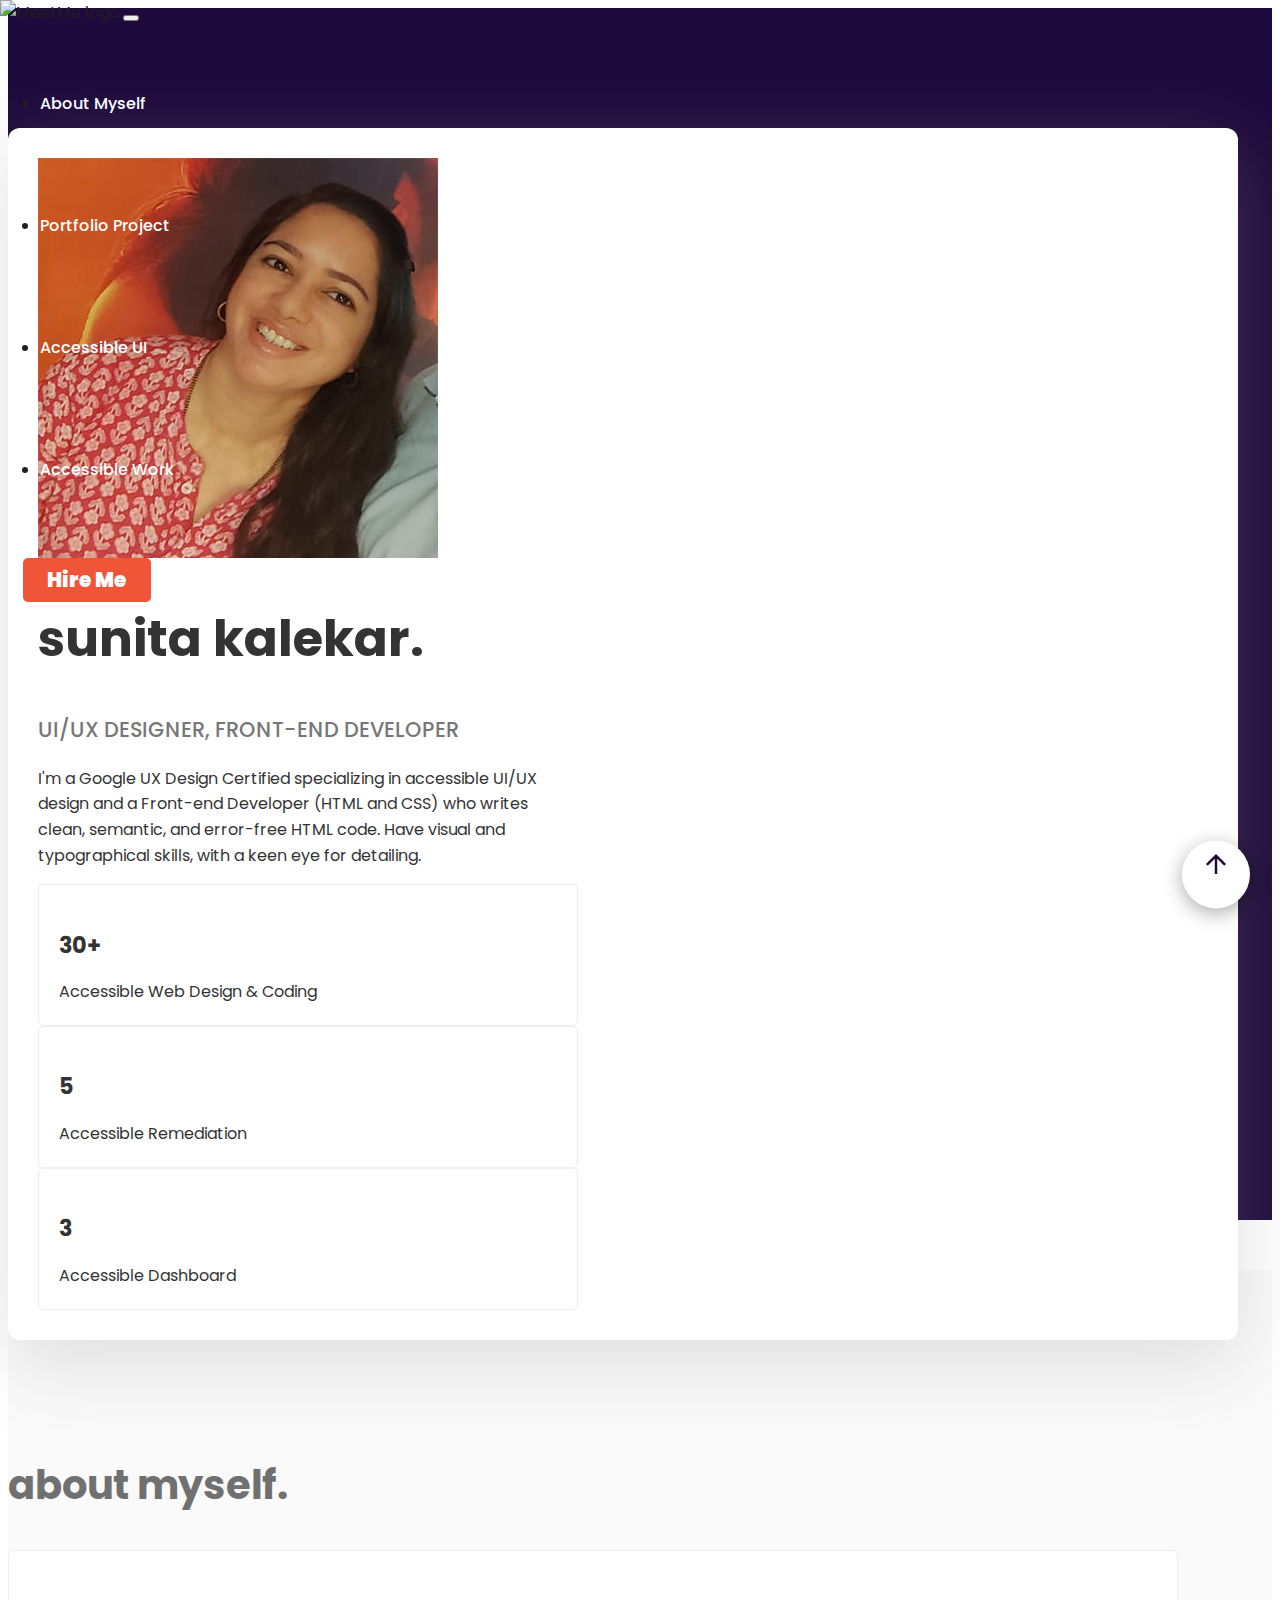
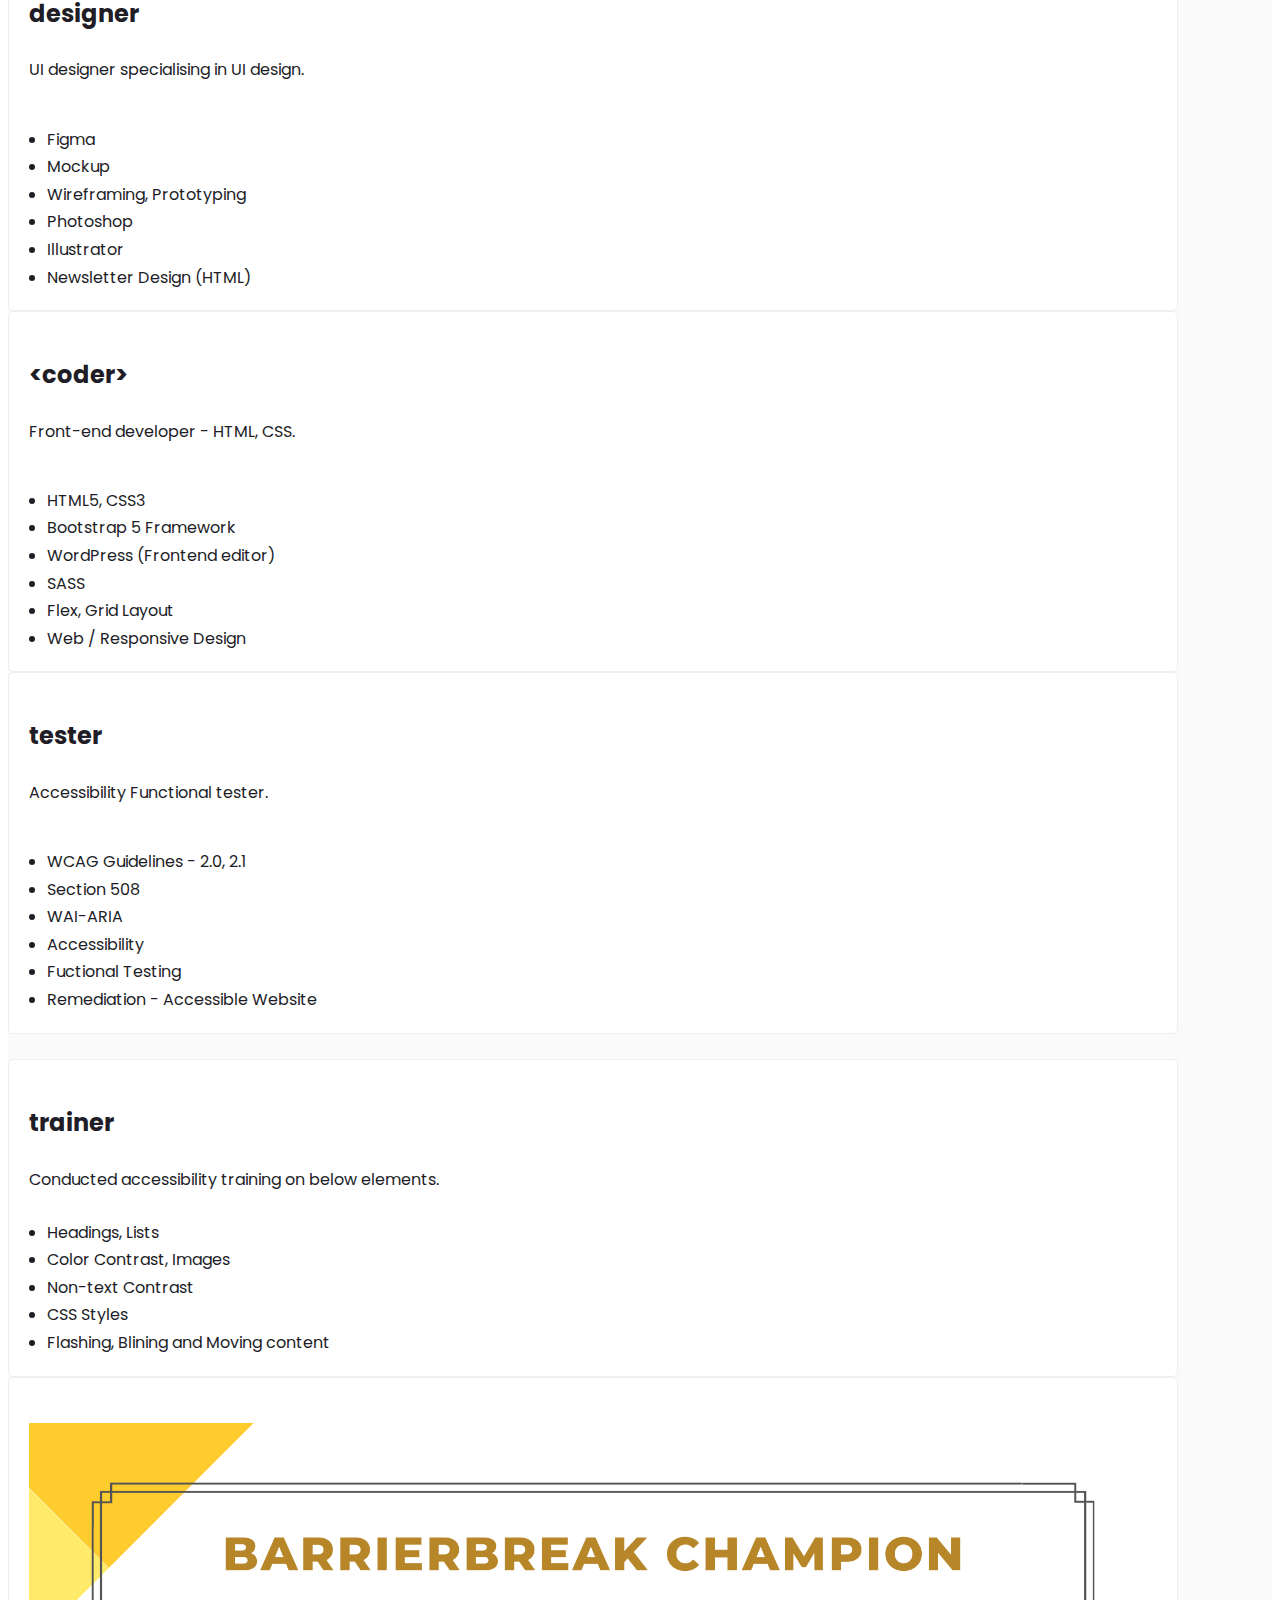
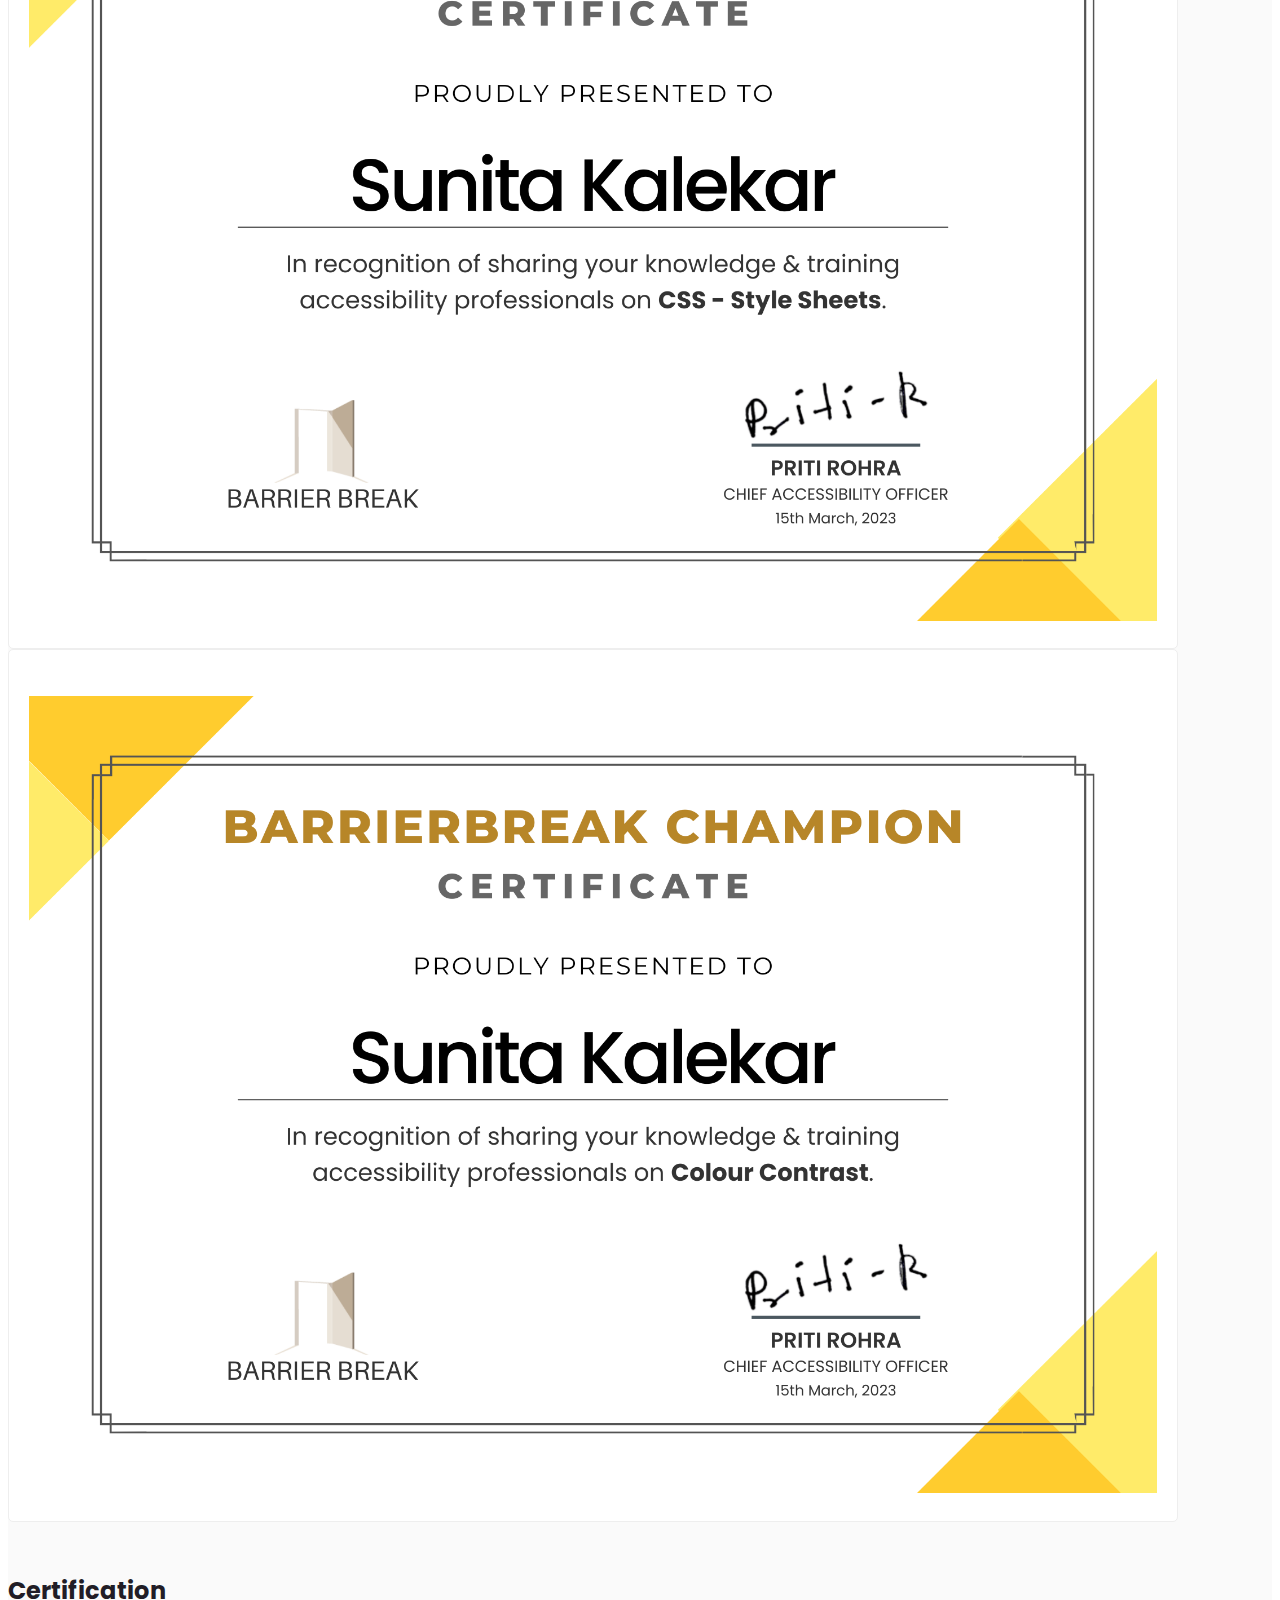
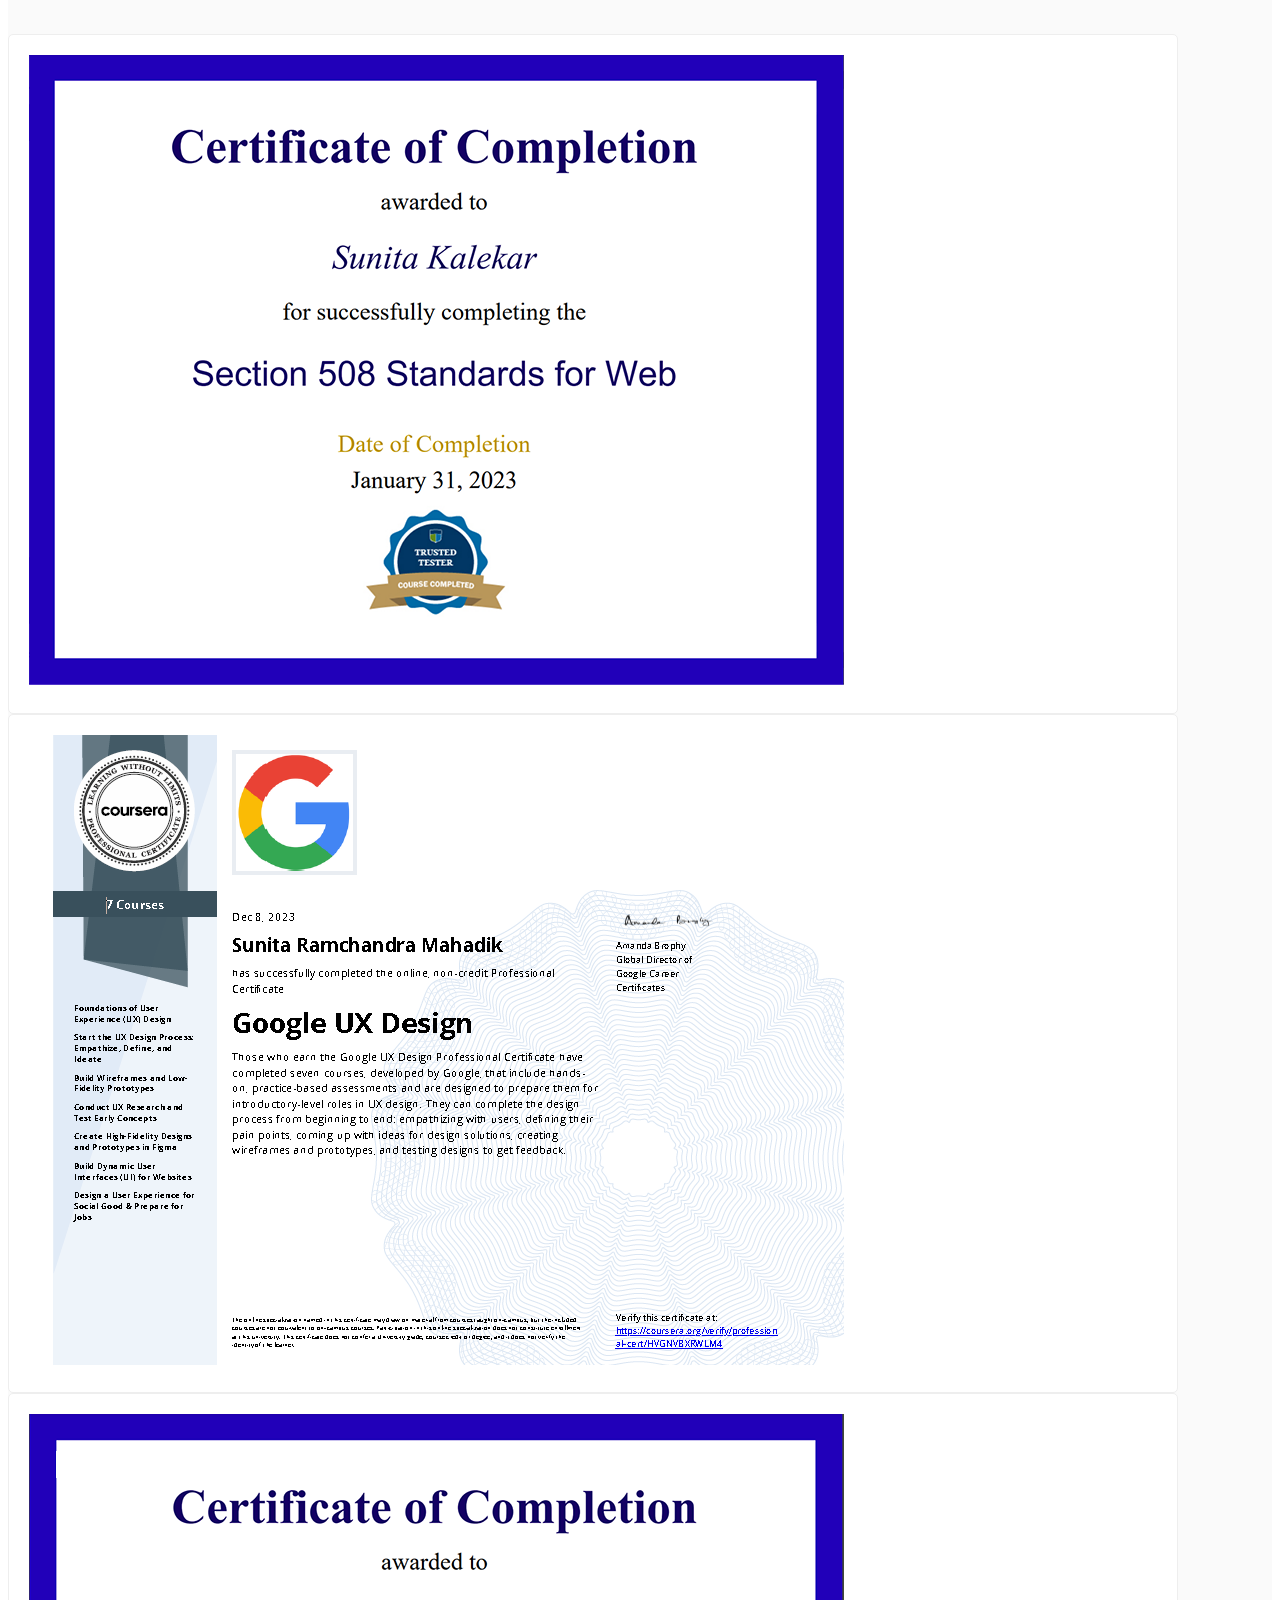
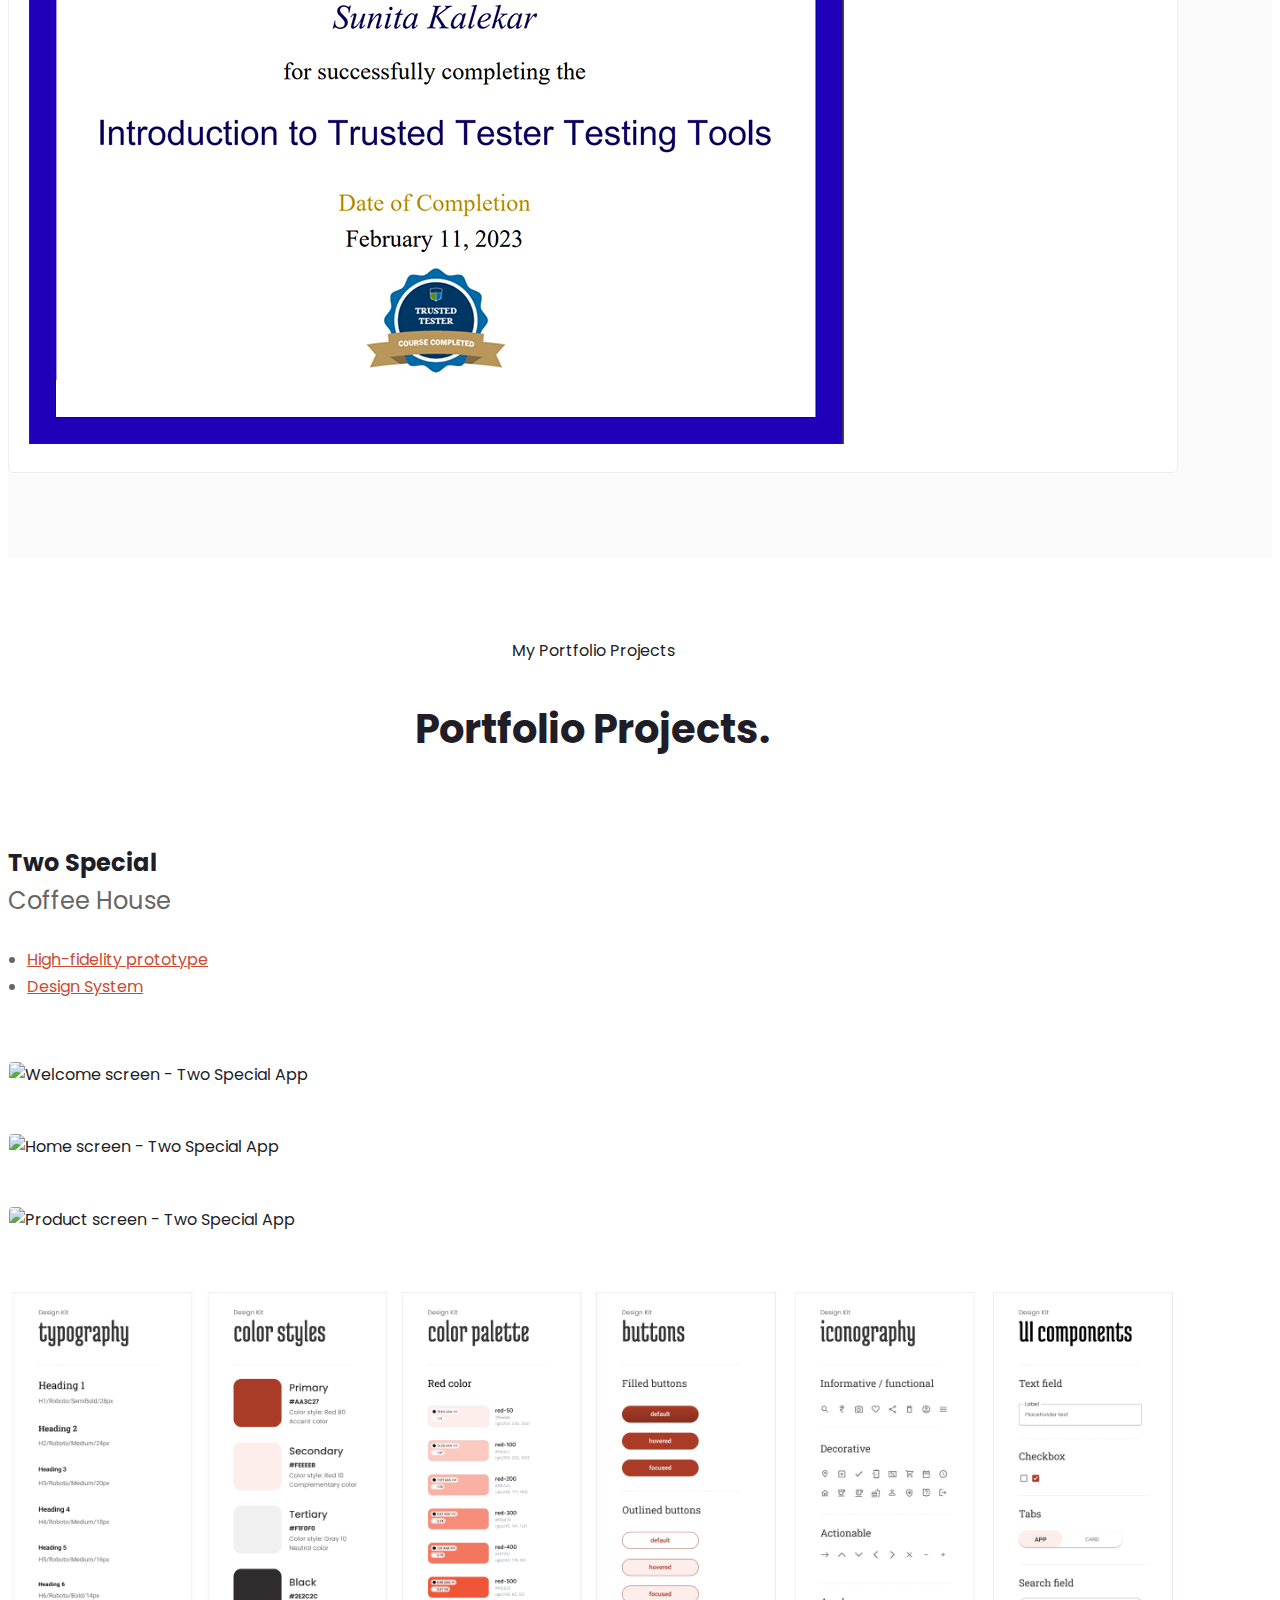
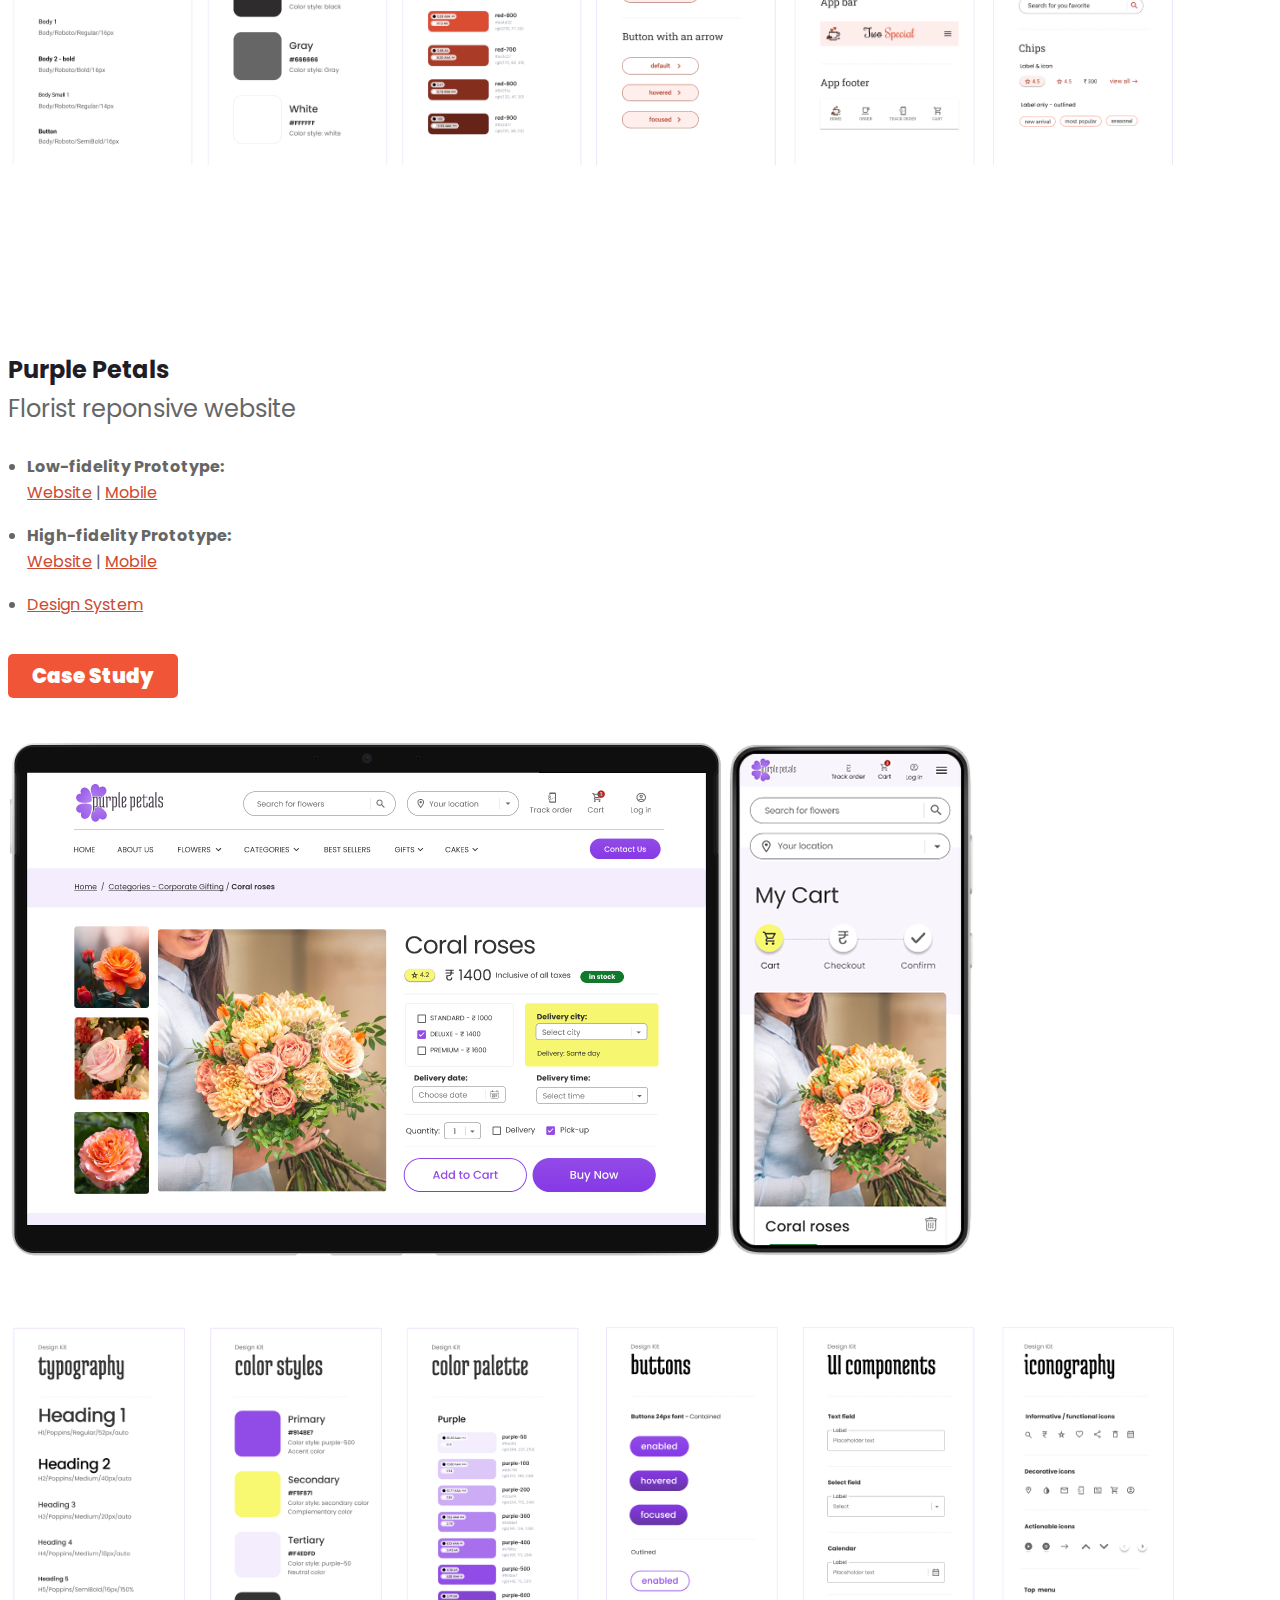
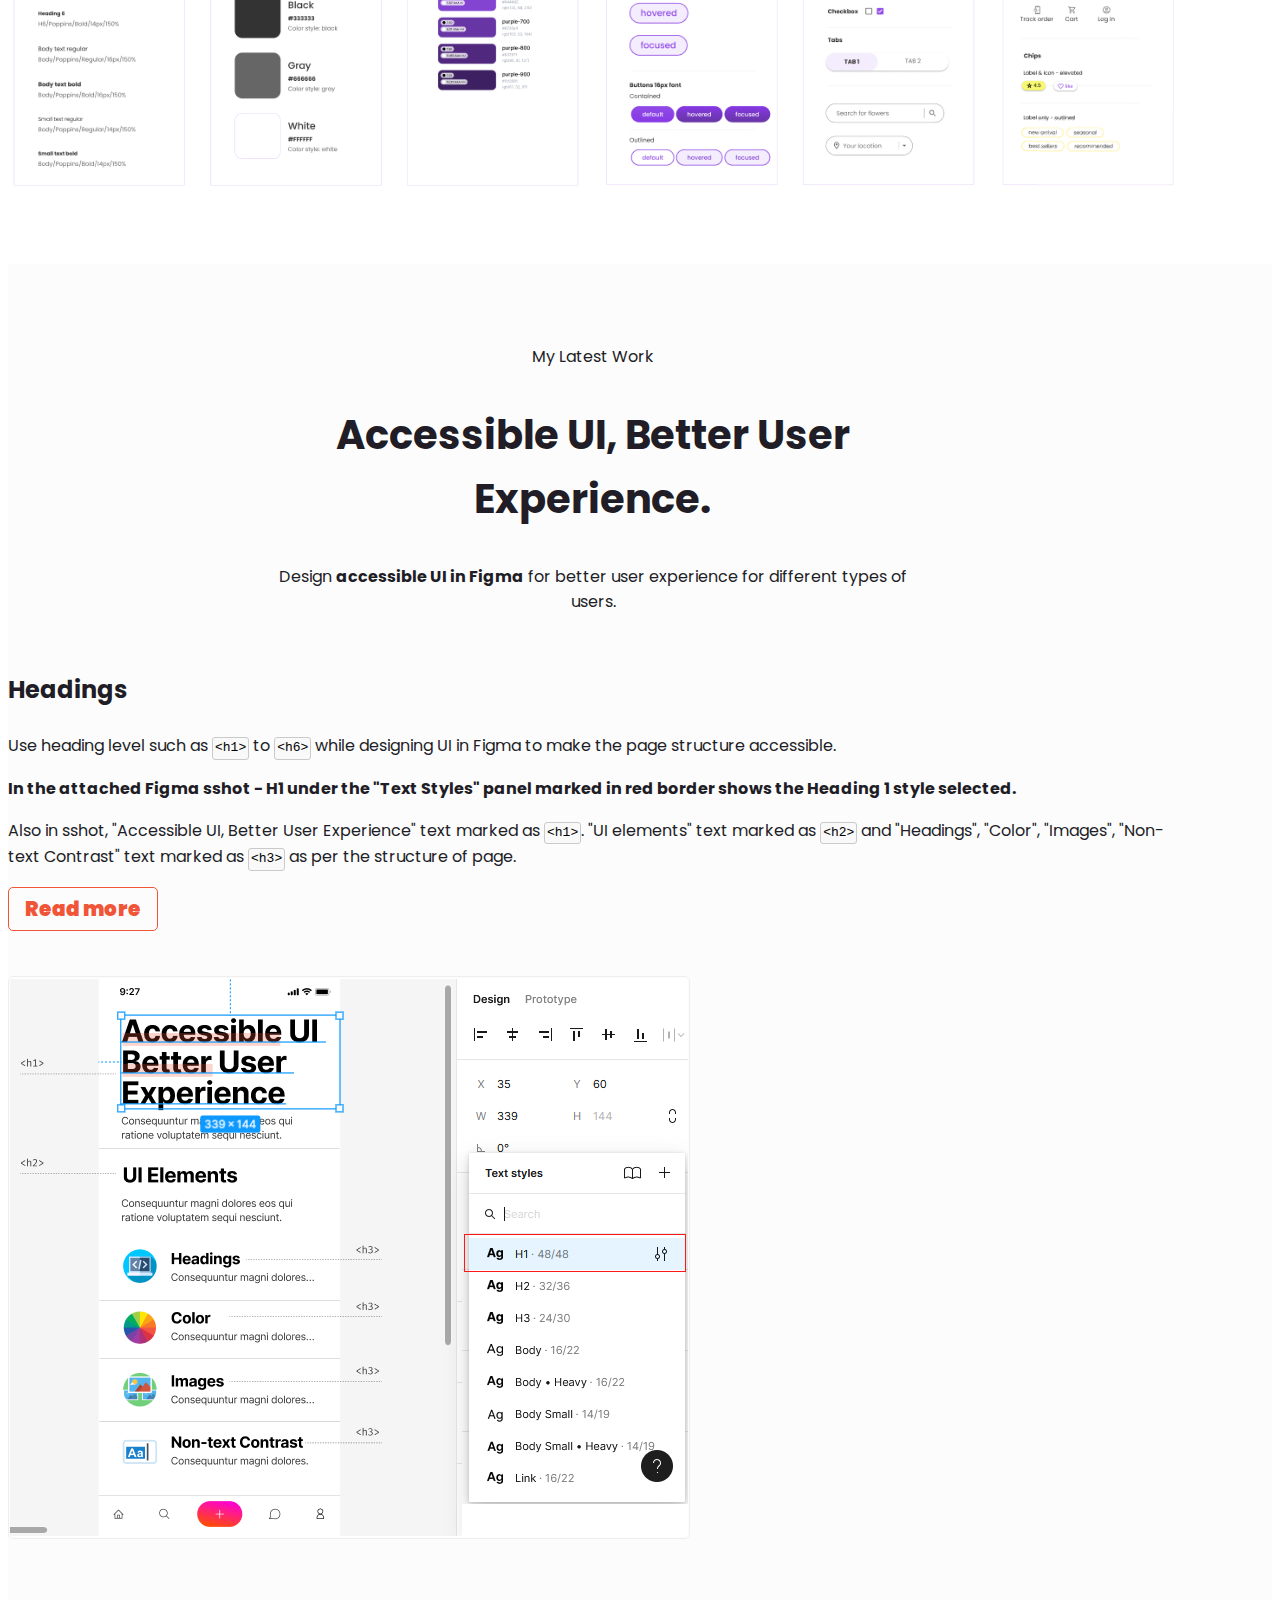
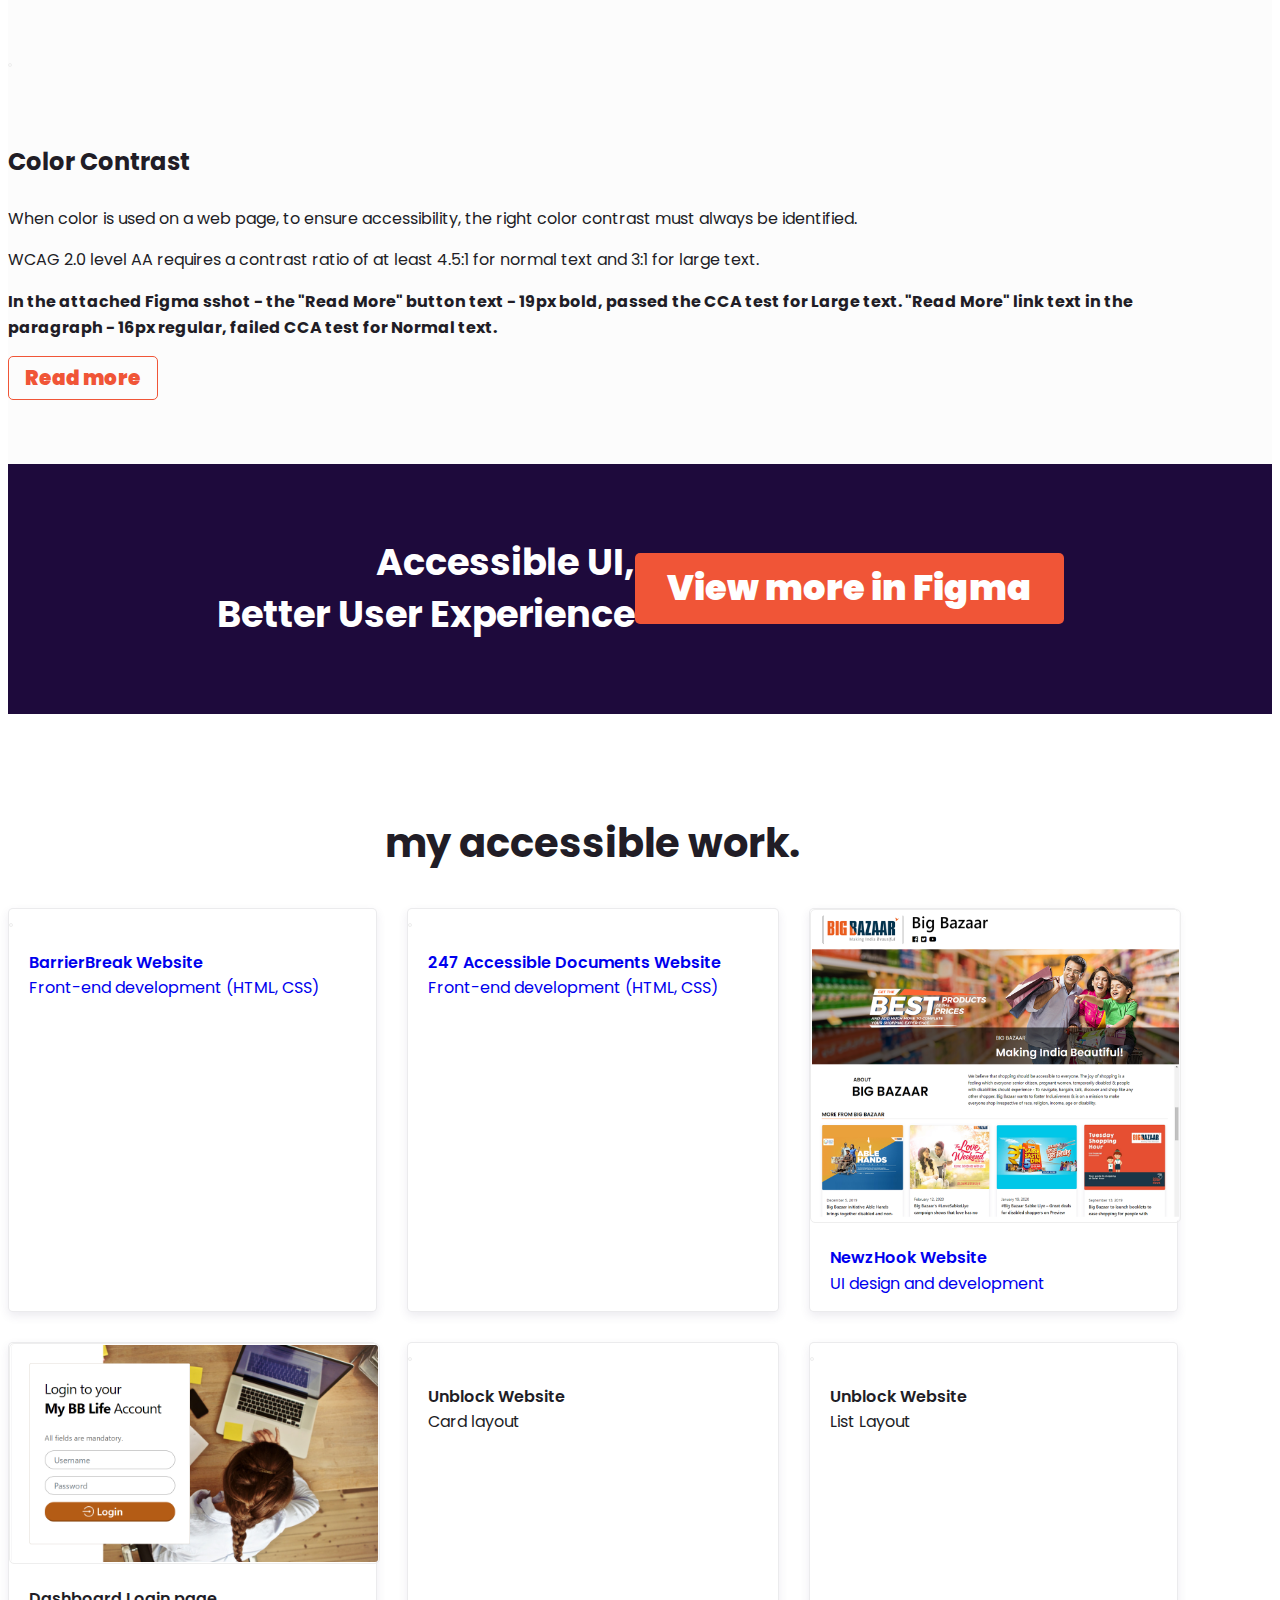
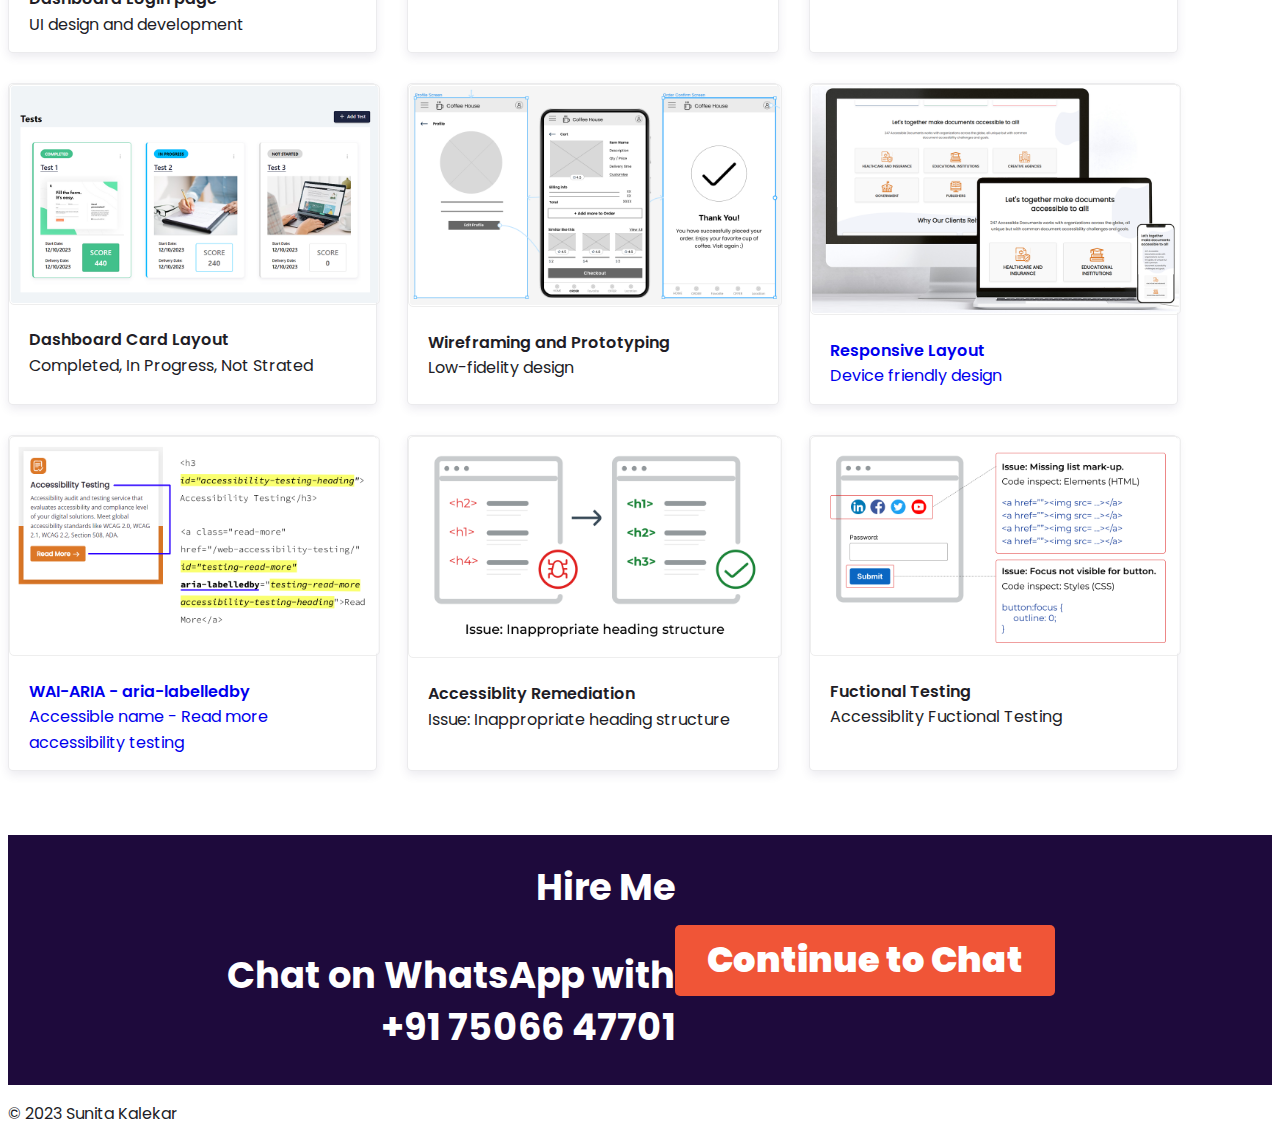
==== commit a8b6bd42: "Update index.html" ====
--- a/index.html
+++ b/index.html
@@ -353,7 +353,7 @@
                            <h3 id="color">Color Contrast</h3>
                            <p>When color is used on a web page, to ensure accessibility, the right color contrast must always be identified.</p>
                            <p>WCAG 2.0 level AA requires a contrast ratio of at least 4.5:1 for normal text and 3:1 for large text.</p>
-                           <p><strong>In the attached Figma sshot - the "Read More" button text - 19px bold, passed the CCA test for Large text. "Read More" link test in the paragraph - 16px regular, failed CCA text for Normal text.</strong></p>
+                           <p><strong>In the attached Figma sshot - the "Read More" button text - 19px bold, passed the CCA test for Large text. "Read More" link text in the paragraph - 16px regular, failed CCA test for Normal text.</strong></p>
                            <a href="https://www.figma.com/proto/1Ls0M6vWAj0dCUy91GSBzM/Accessible-UI-in-Figma?type=design&node-id=81-14&t=y03rvcl3KqHJKP8w-1&scaling=min-zoom&page-id=0%3A1&starting-point-node-id=81%3A14&mode=design" target="_blank" id="color-read-more" aria-labelledby="color-read-more color"><span class="secondary-btn">Read more</span></a>
                         </div>
                      </div>
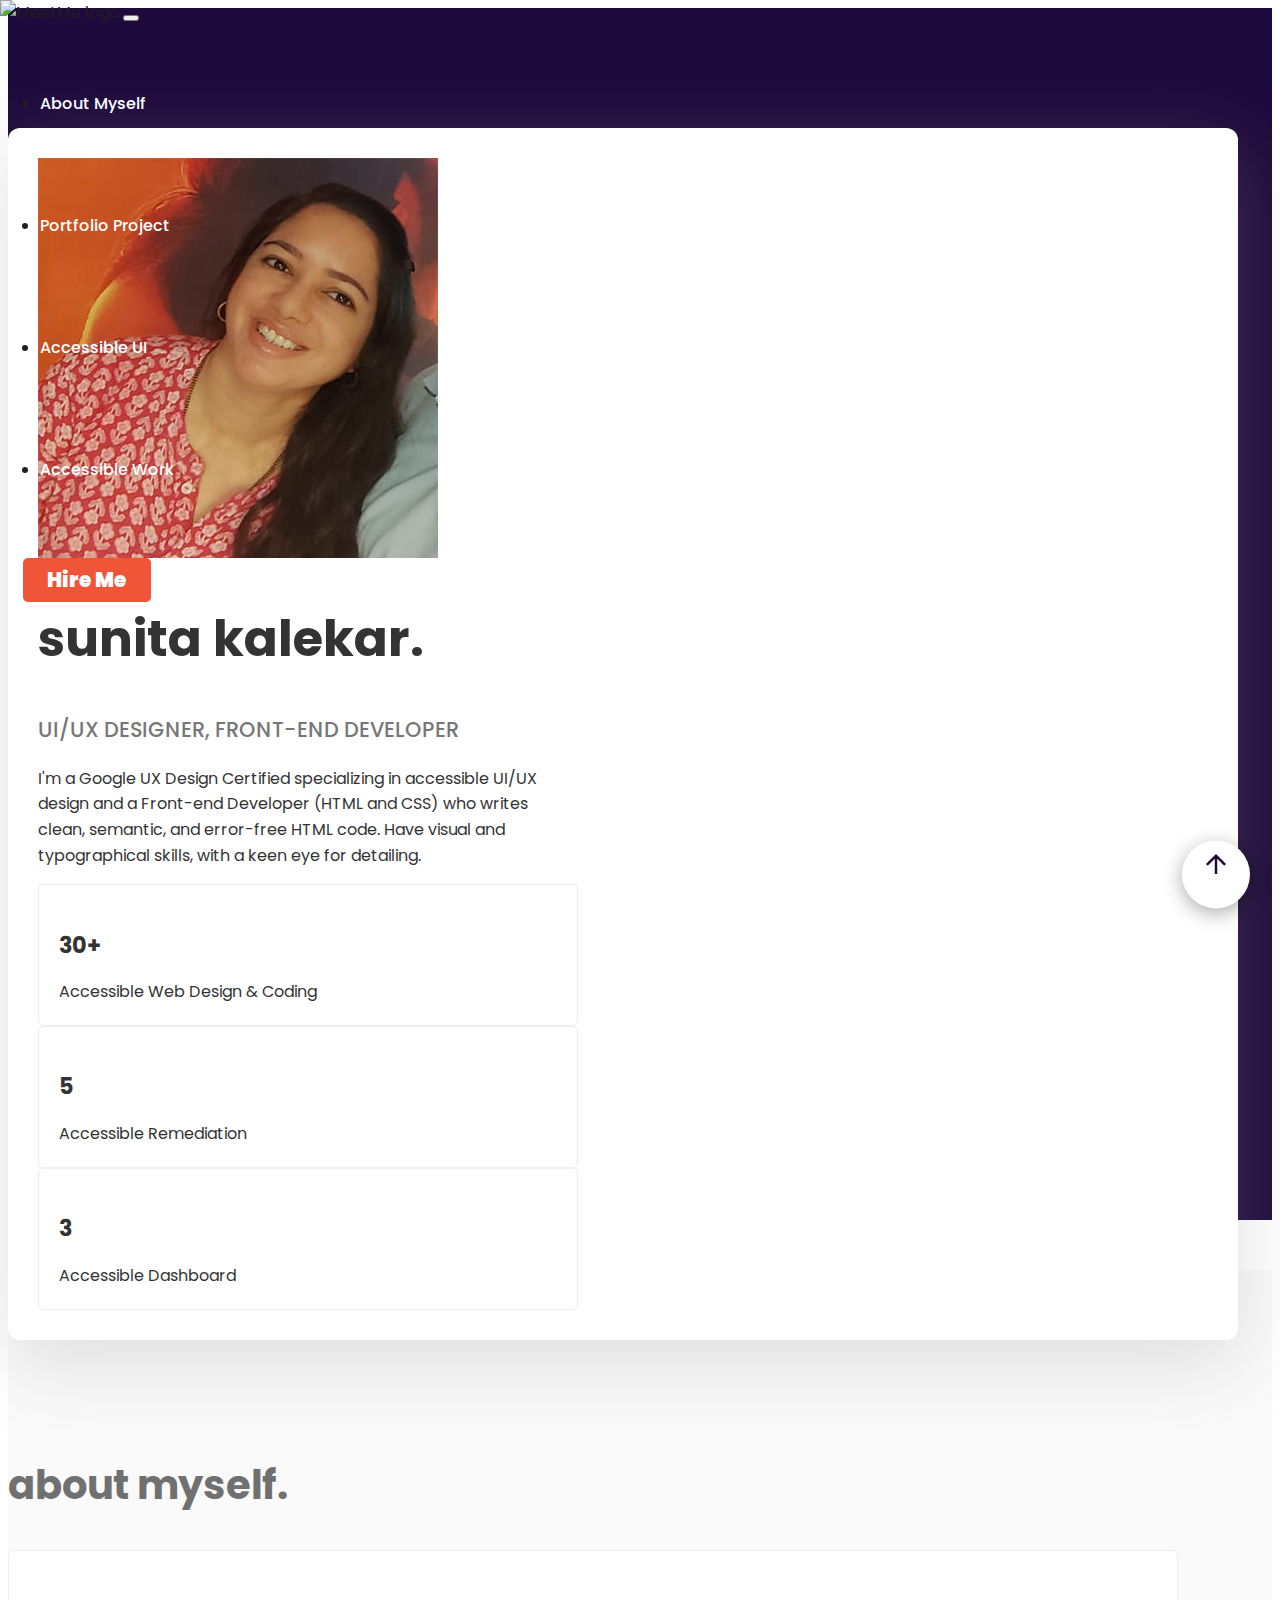
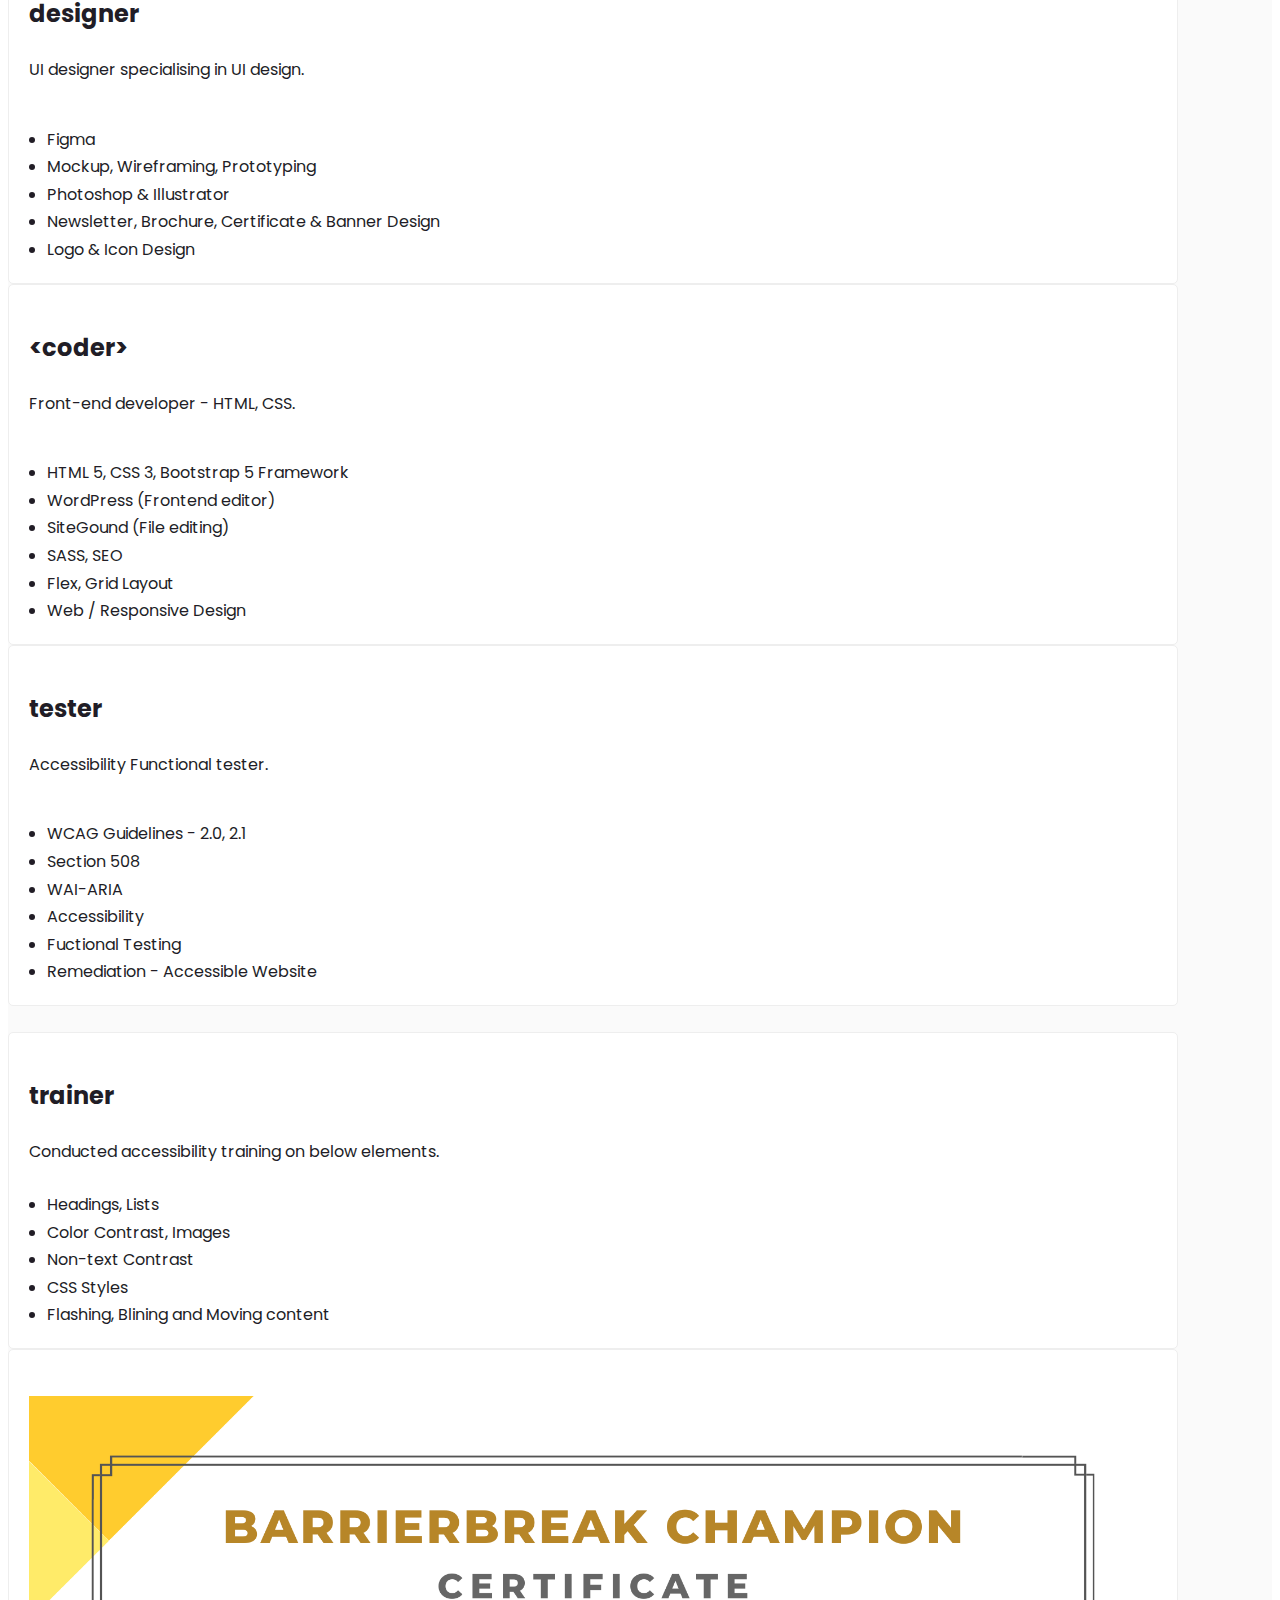
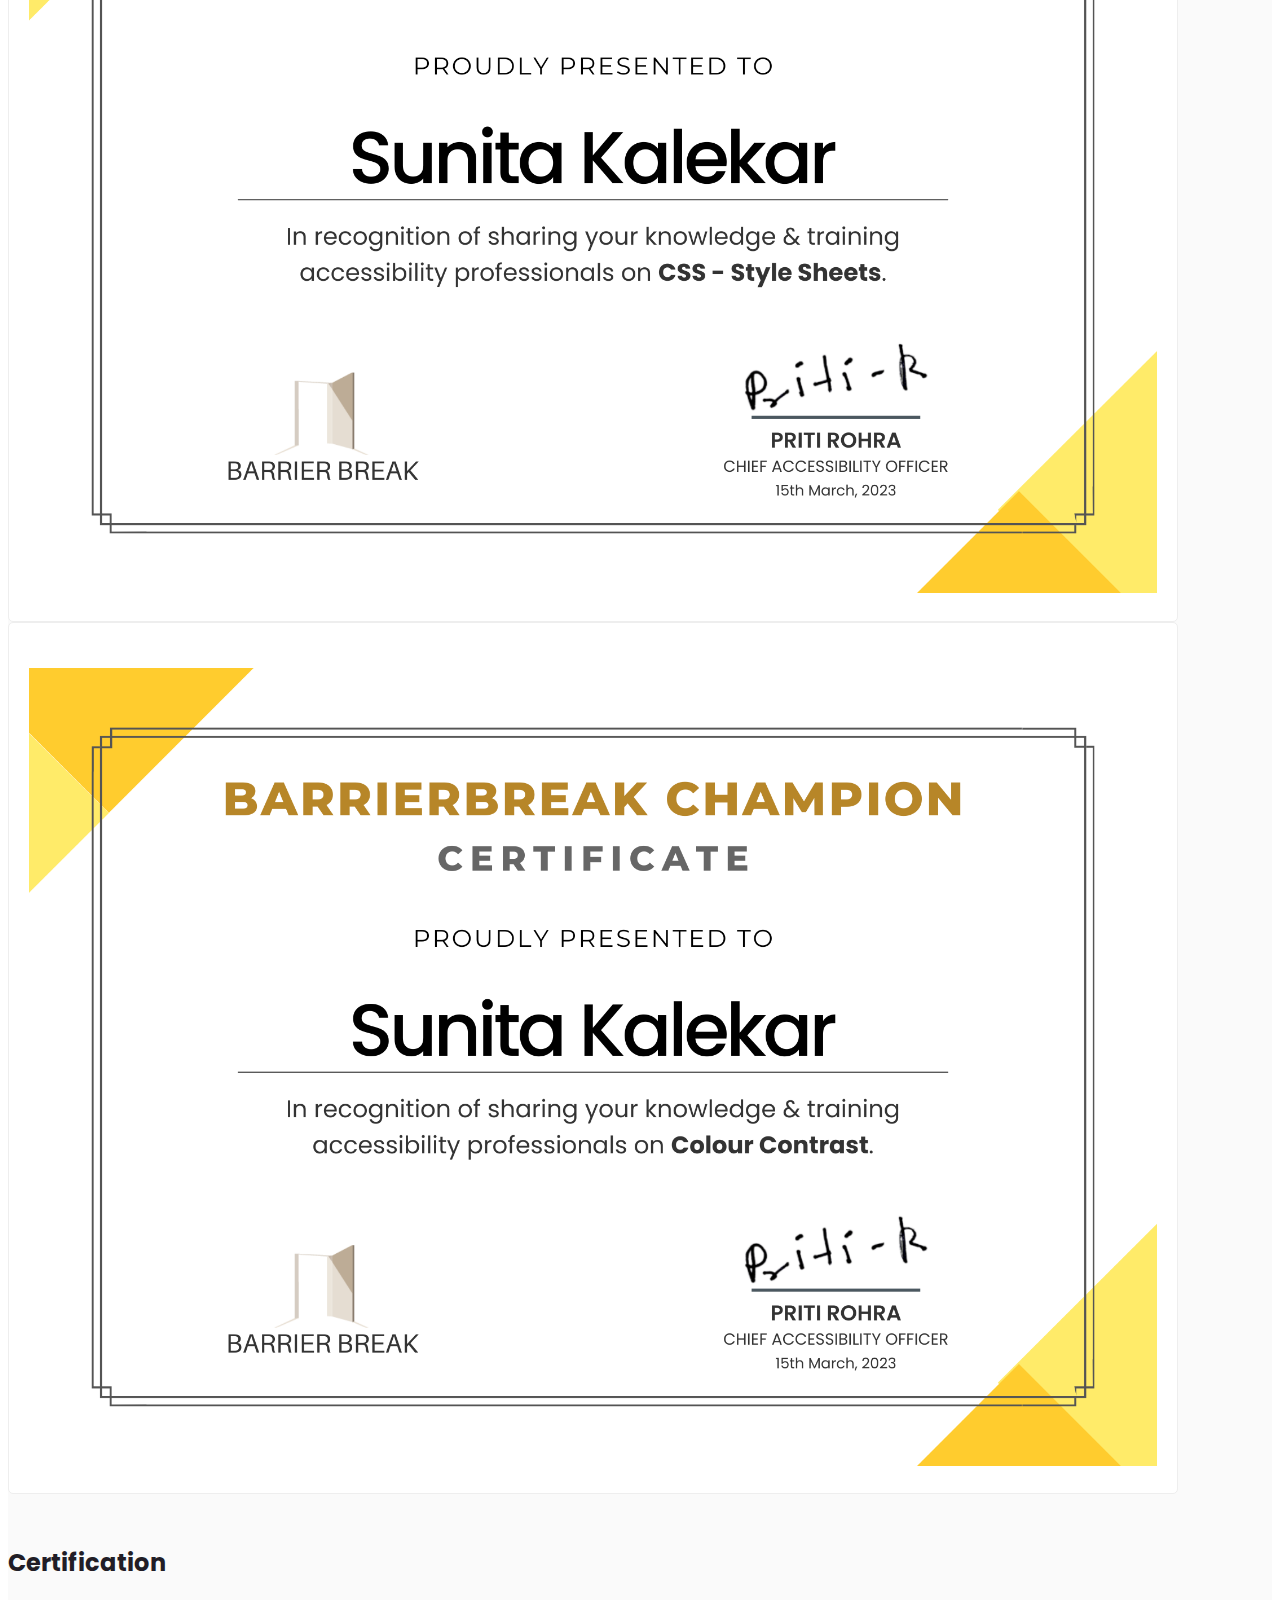
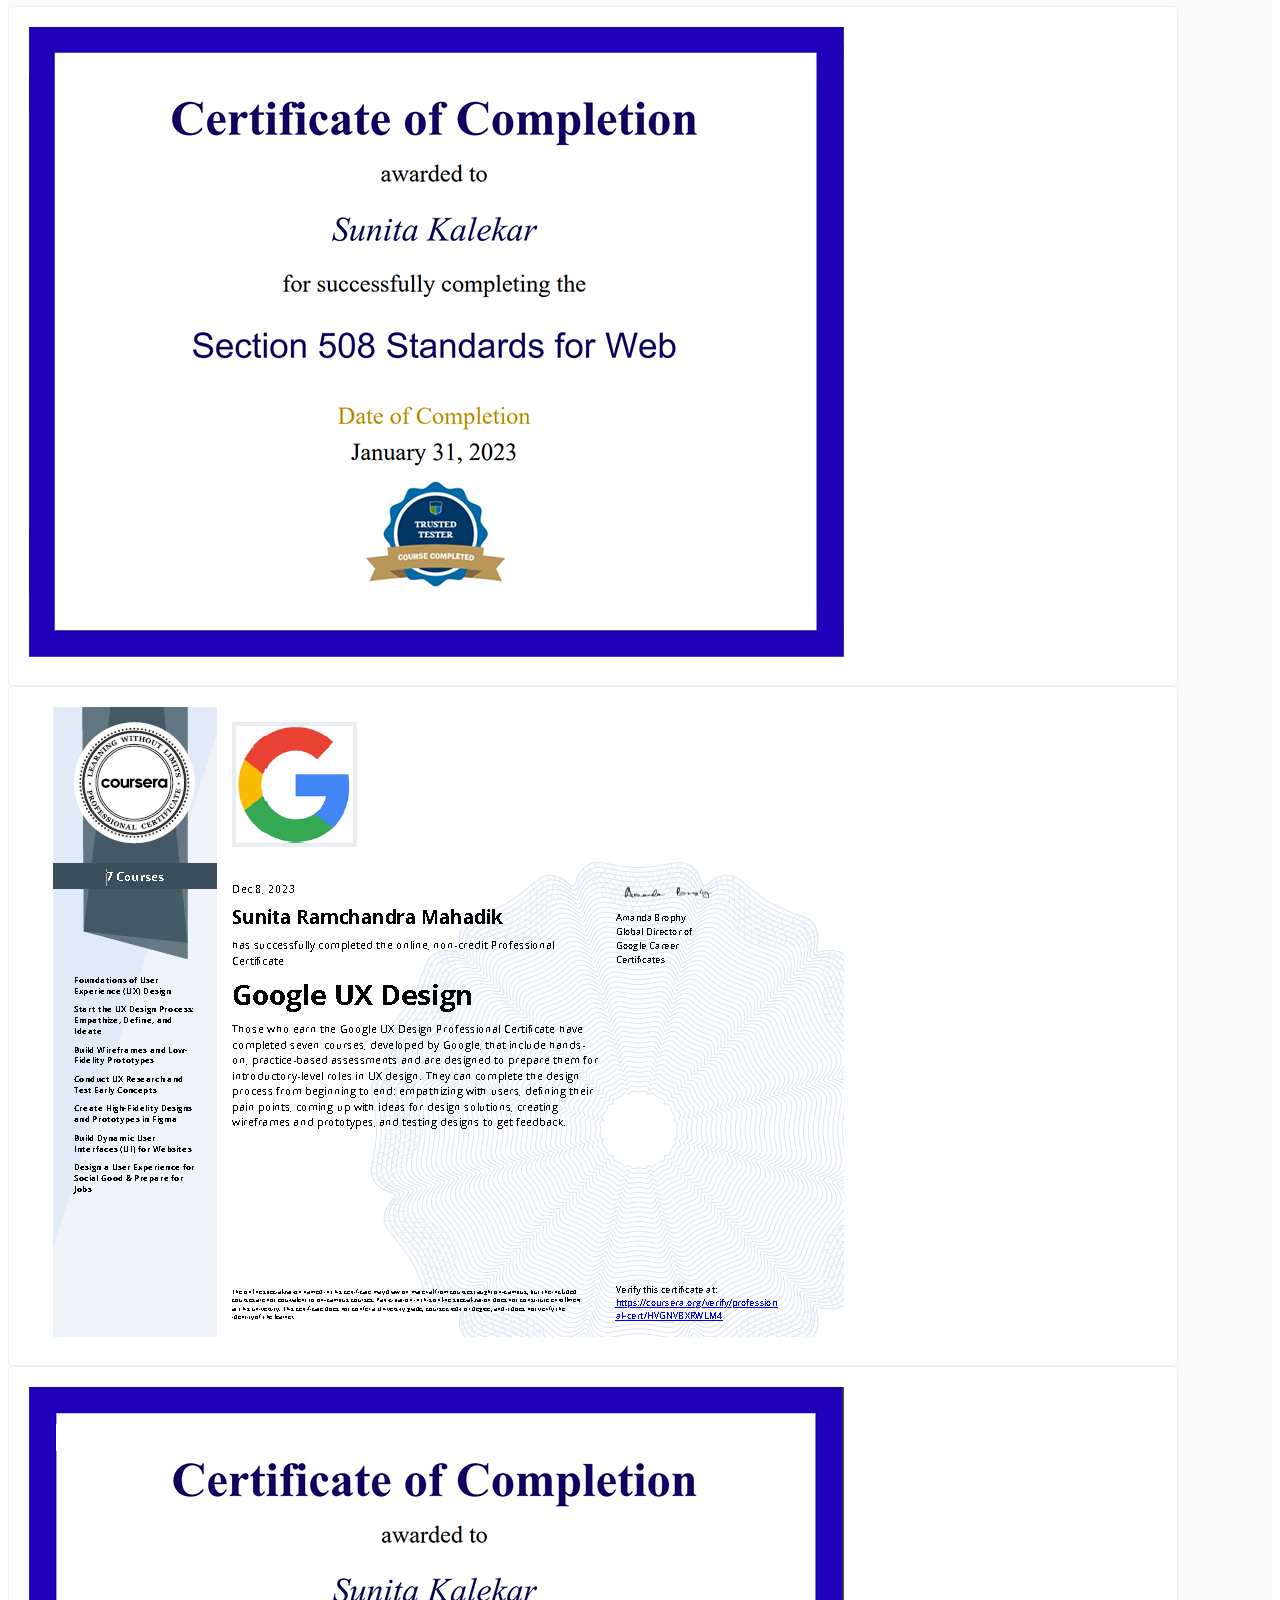
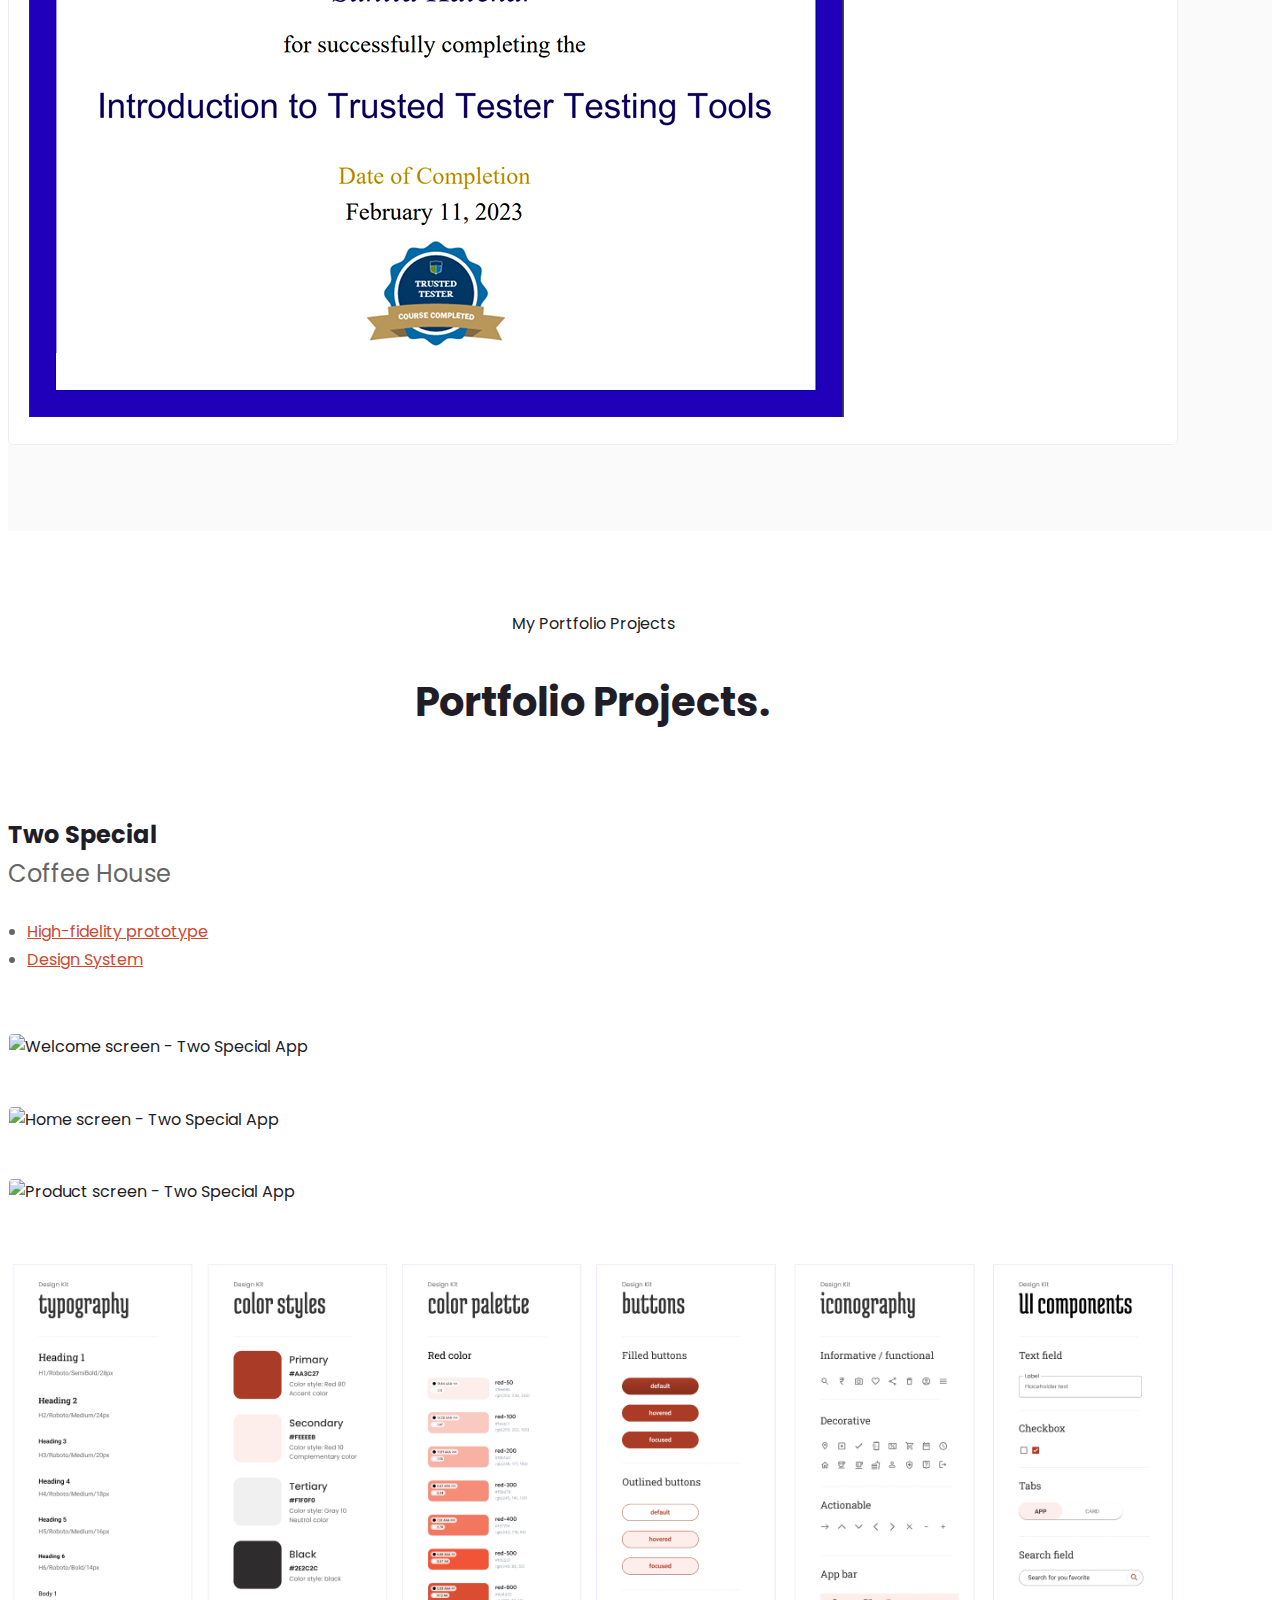
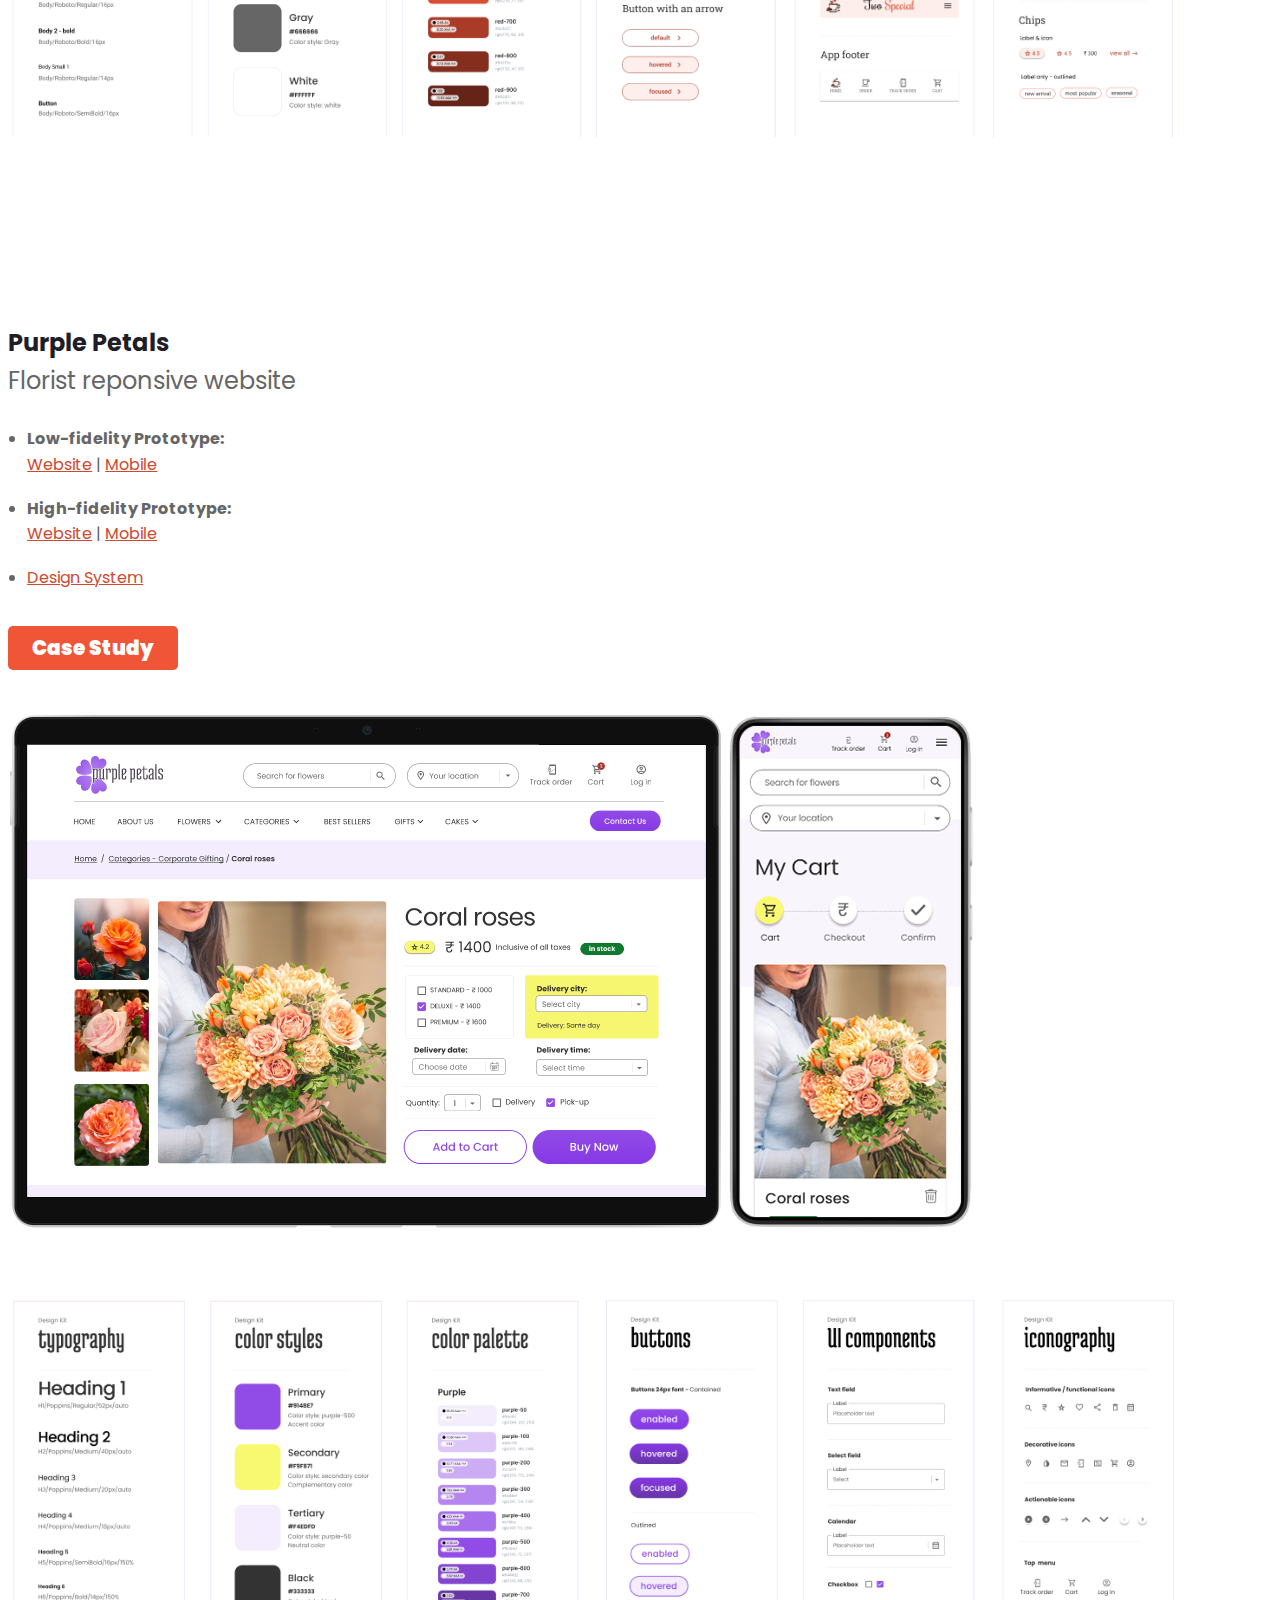
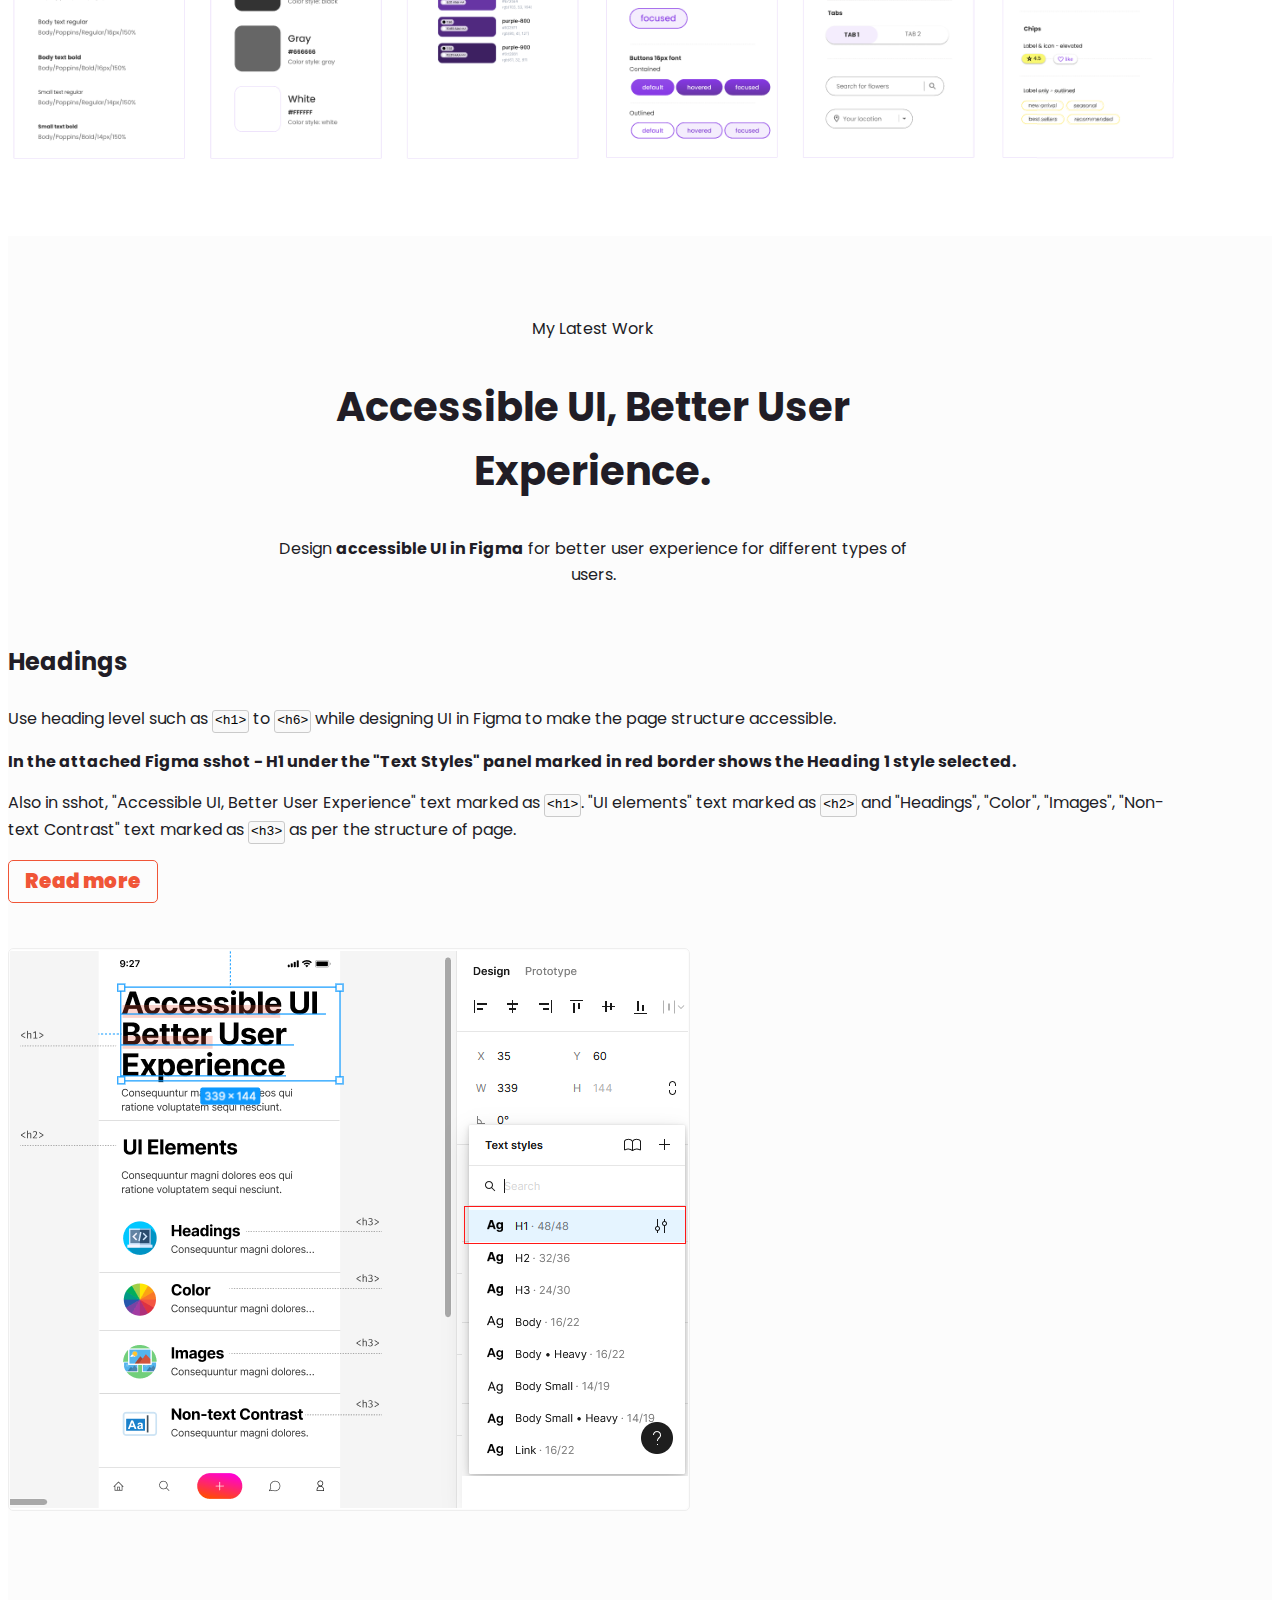
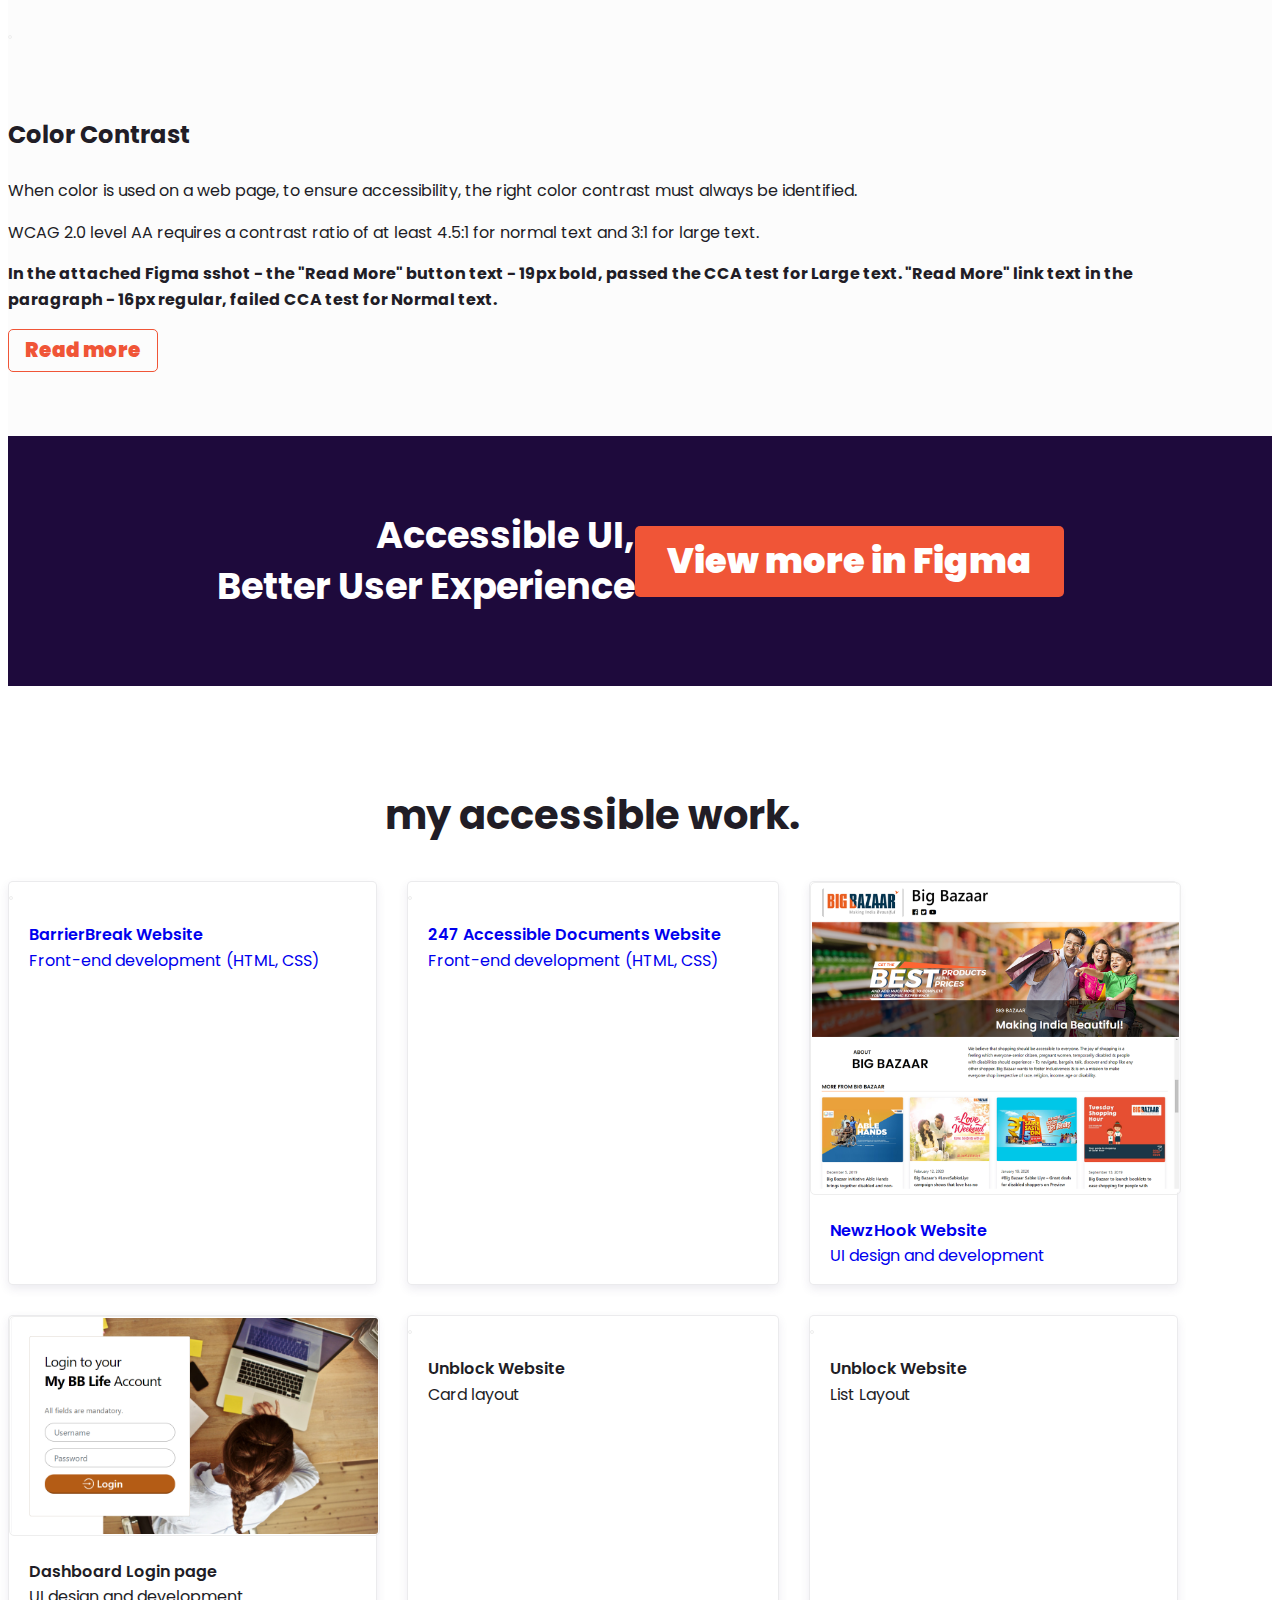
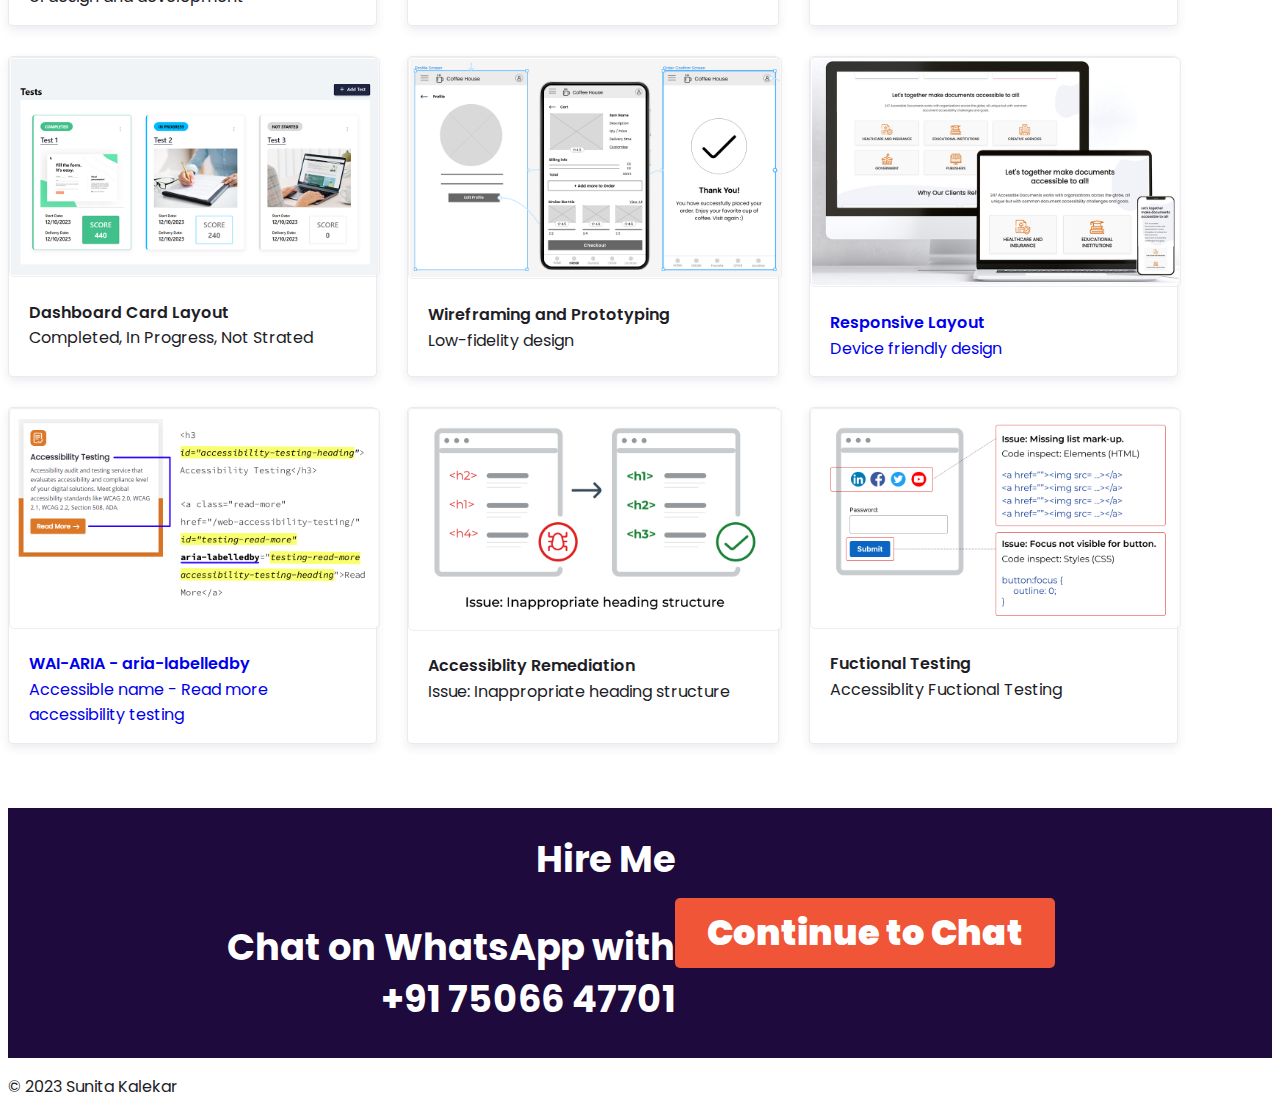
==== commit 7fbbdeab: "Update index.html" ====
--- a/index.html
+++ b/index.html
@@ -110,11 +110,10 @@
                                  <br>
                                  <ul class="custom-list-orange" style="margin-bottom: 0;">
                                     <li>Figma</li>
-                                    <li>Mockup</li>
-                                    <li>Wireframing, Prototyping</li>
-                                    <li>Photoshop</li>
-                                    <li>Illustrator</li>
-                                    <li>Newsletter Design (HTML)</li>
+                                    <li>Mockup, Wireframing, Prototyping</li>
+                                    <li>Photoshop &amp; Illustrator</li>
+                                    <li>Newsletter, Brochure, Certificate &amp; Banner Design</li>
+									         <li>Logo &amp; Icon Design</li>
                                  </ul>
                               </div>
                            </div>
@@ -126,10 +125,10 @@
                                  </p>
                                  <br>
                                  <ul class="custom-list-orange" style="margin-bottom: 0;">
-                                    <li>HTML5, CSS3</li>
-                                    <li>Bootstrap 5 Framework</li>
+                                    <li>HTML 5, CSS 3, Bootstrap 5 Framework</li>
                                     <li>WordPress (Frontend editor)</li>
-                                    <li>SASS</li>
+									         <li>SiteGound (File editing)</li>
+                                    <li>SASS, SEO</li>
                                     <li>Flex, Grid Layout</li>
                                     <li>Web / Responsive Design</li>
                                  </ul>
